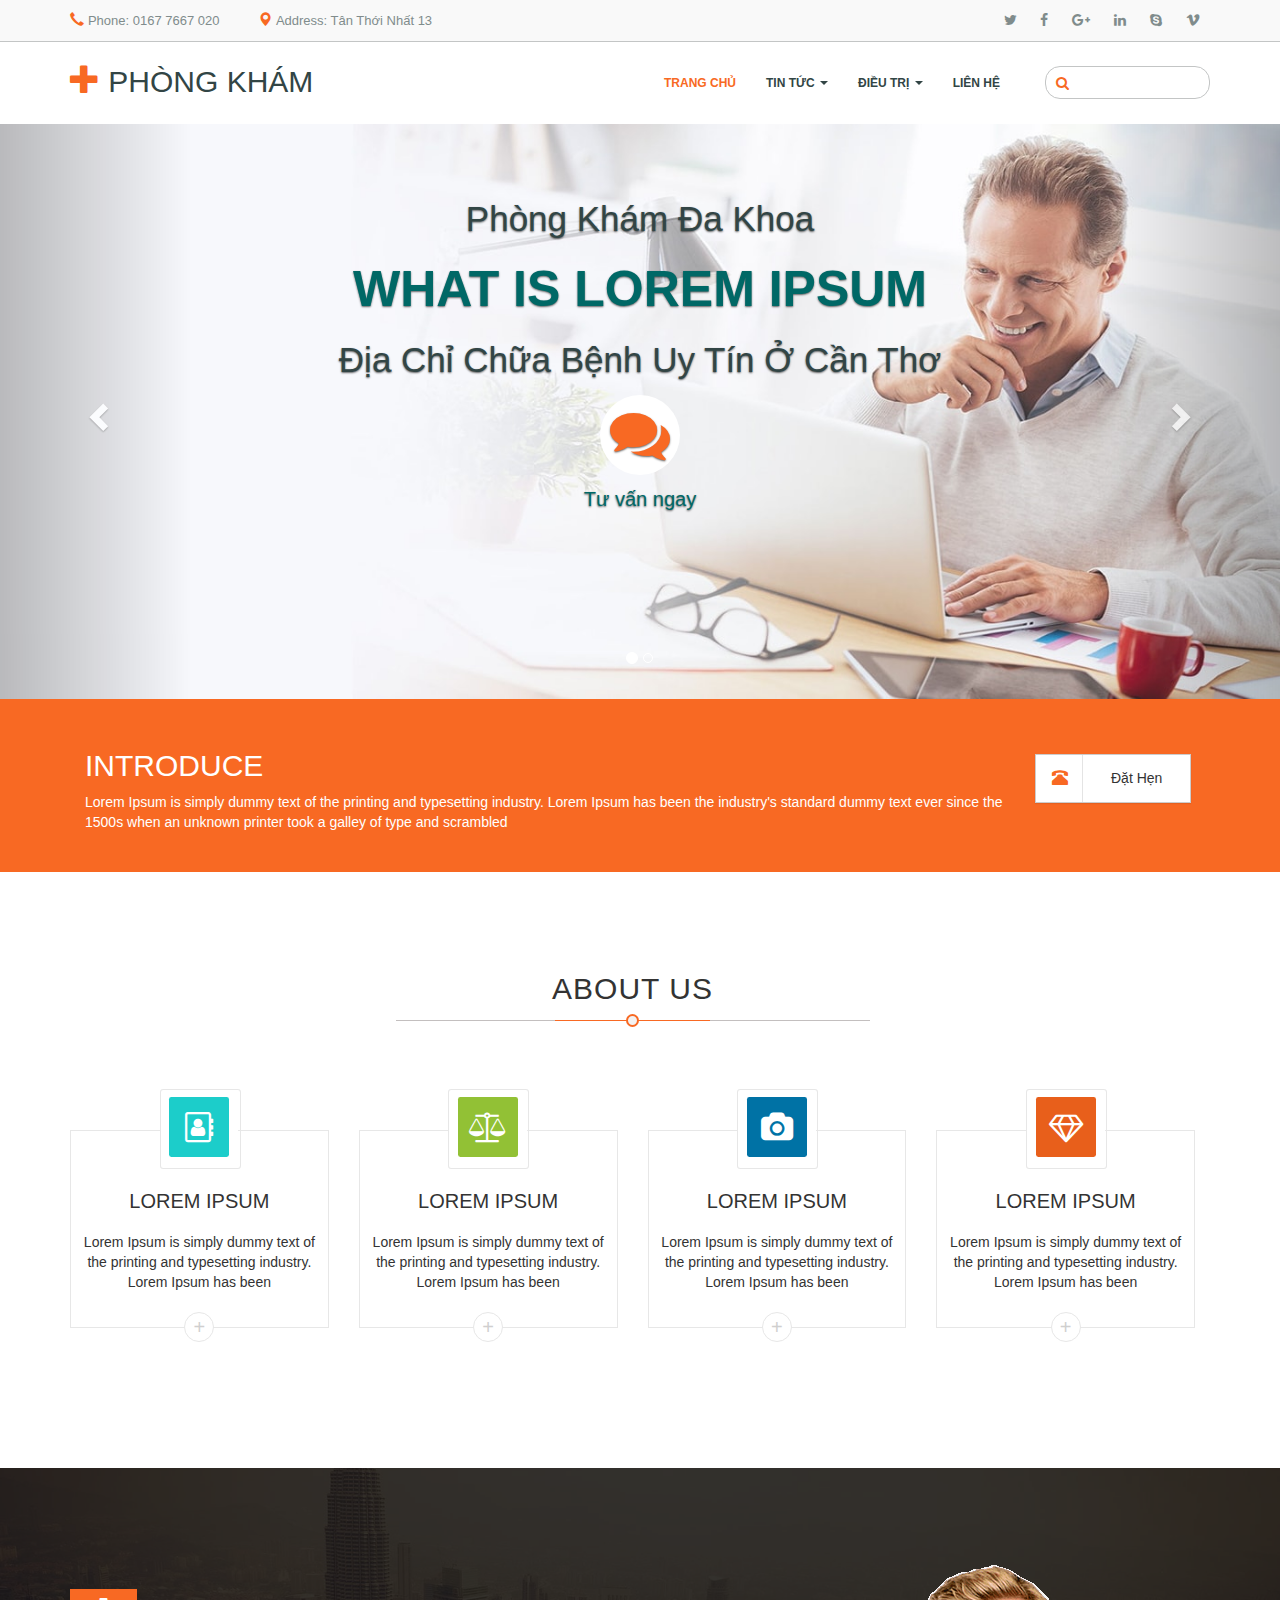
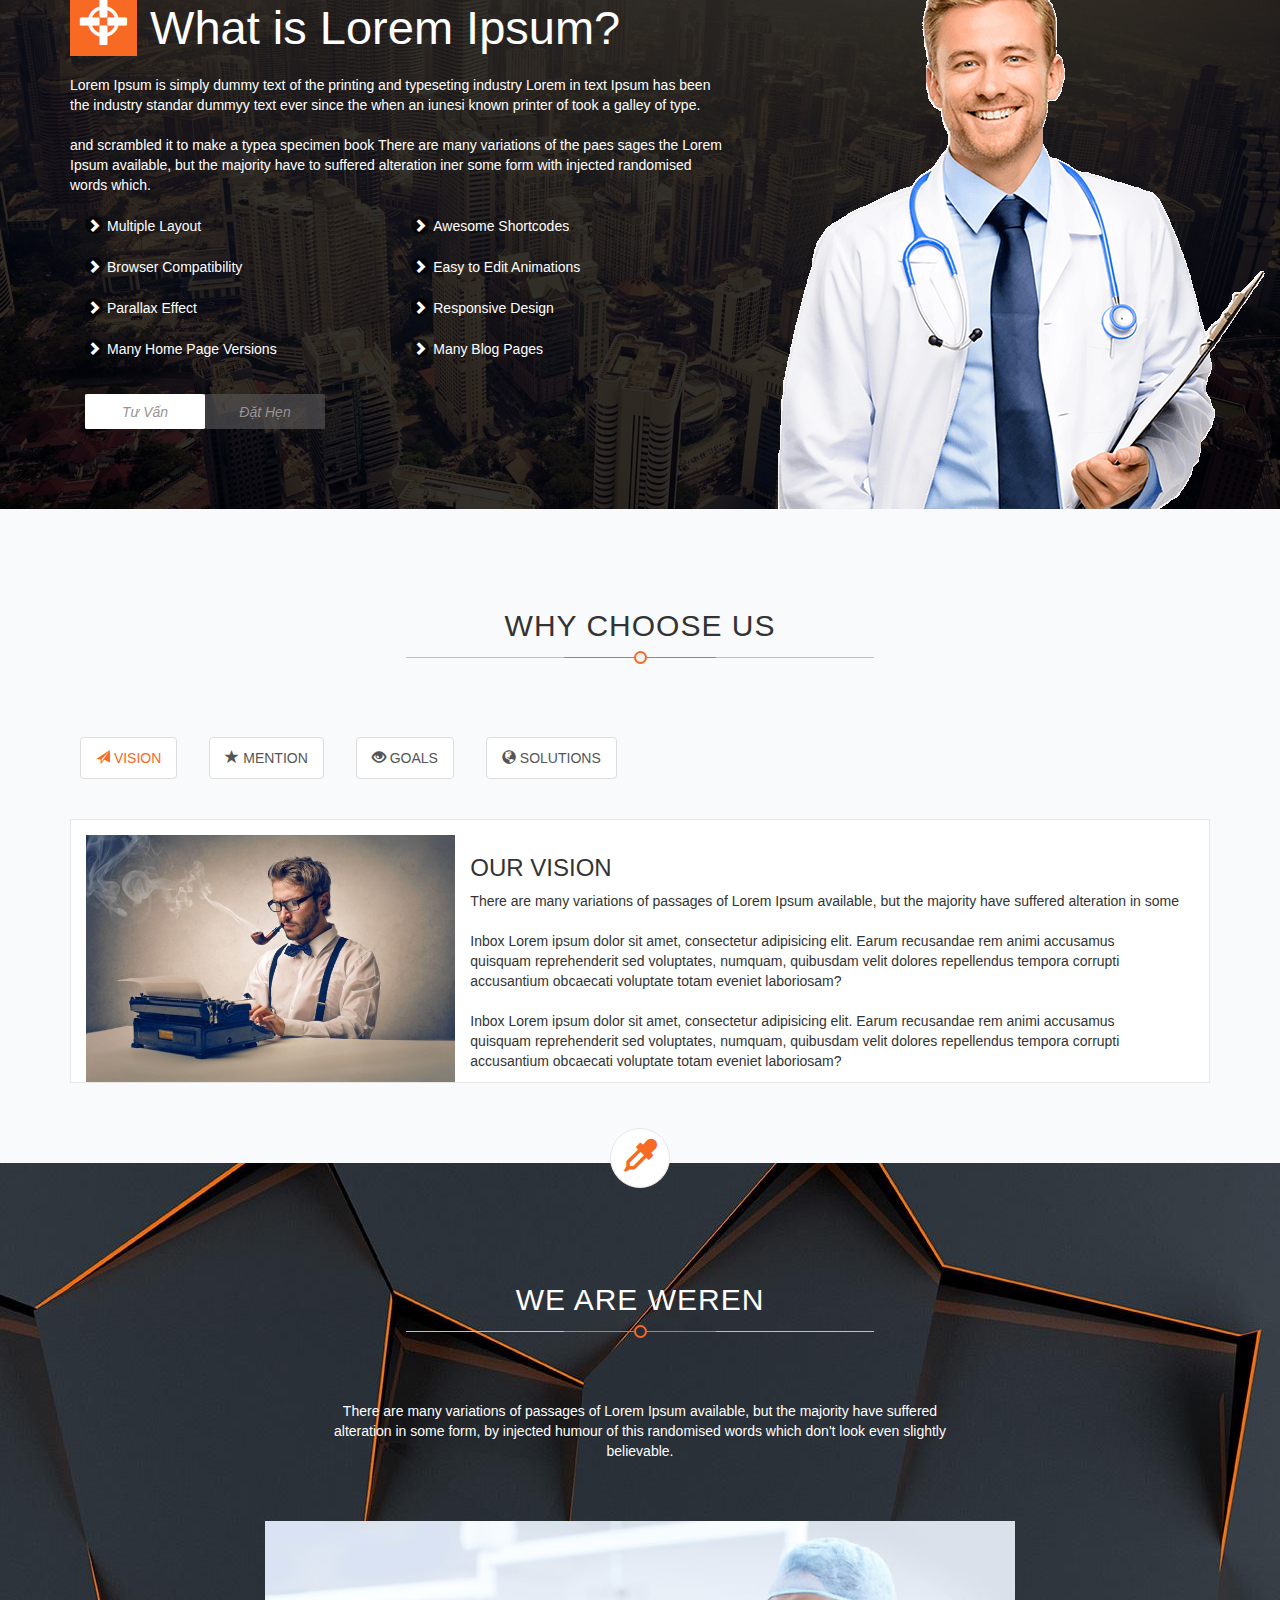
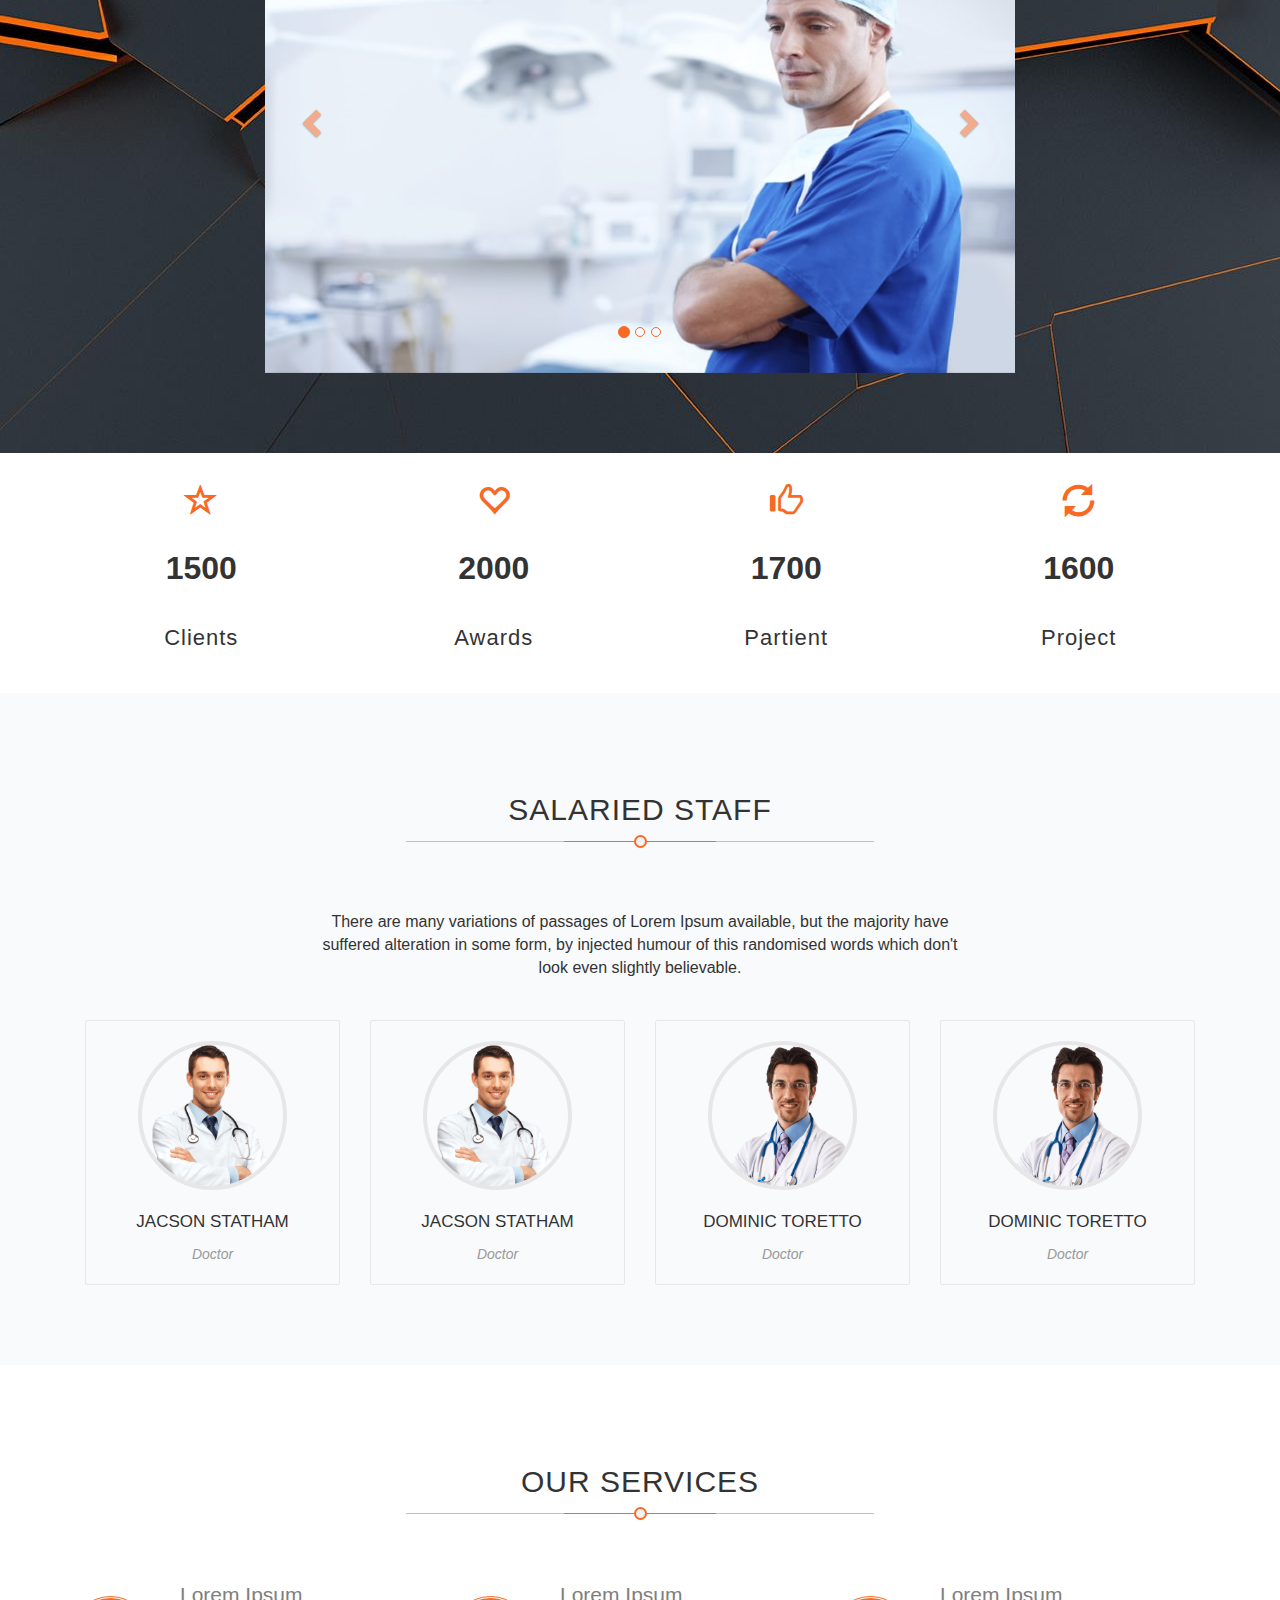
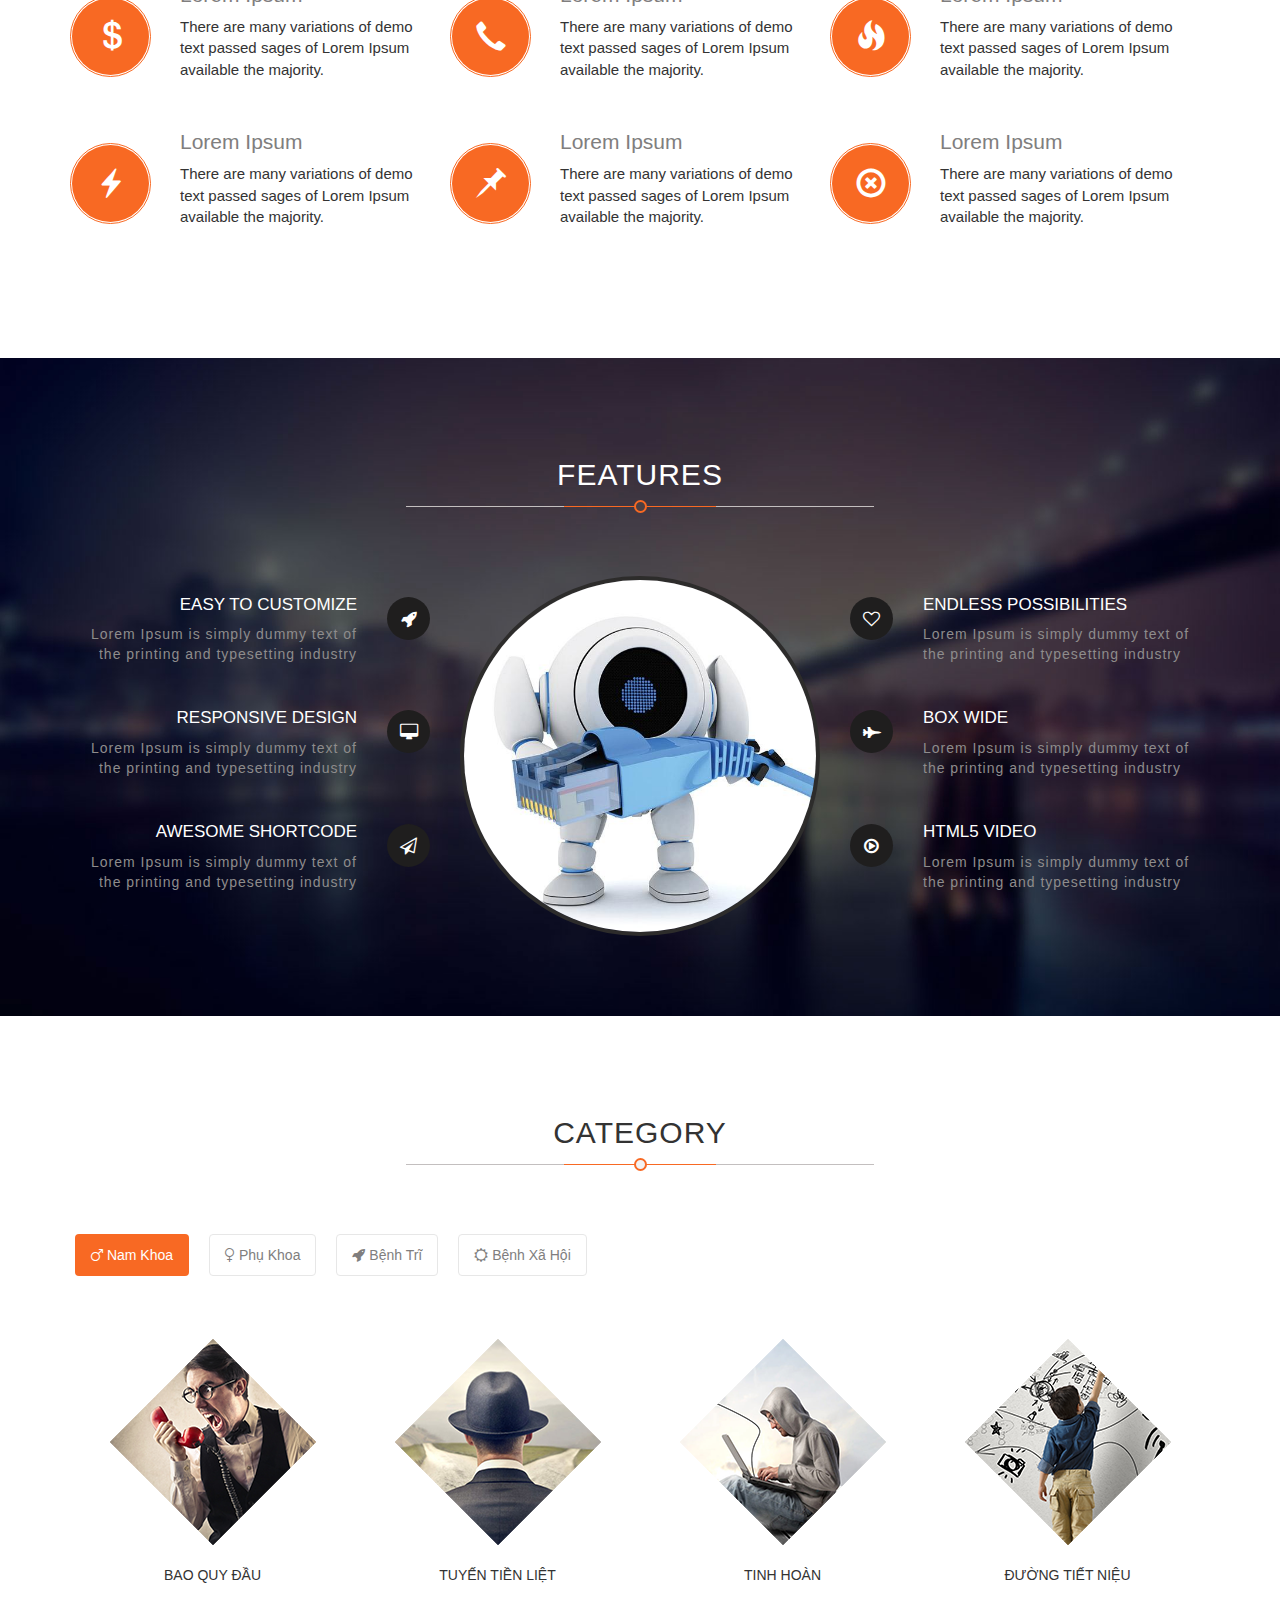
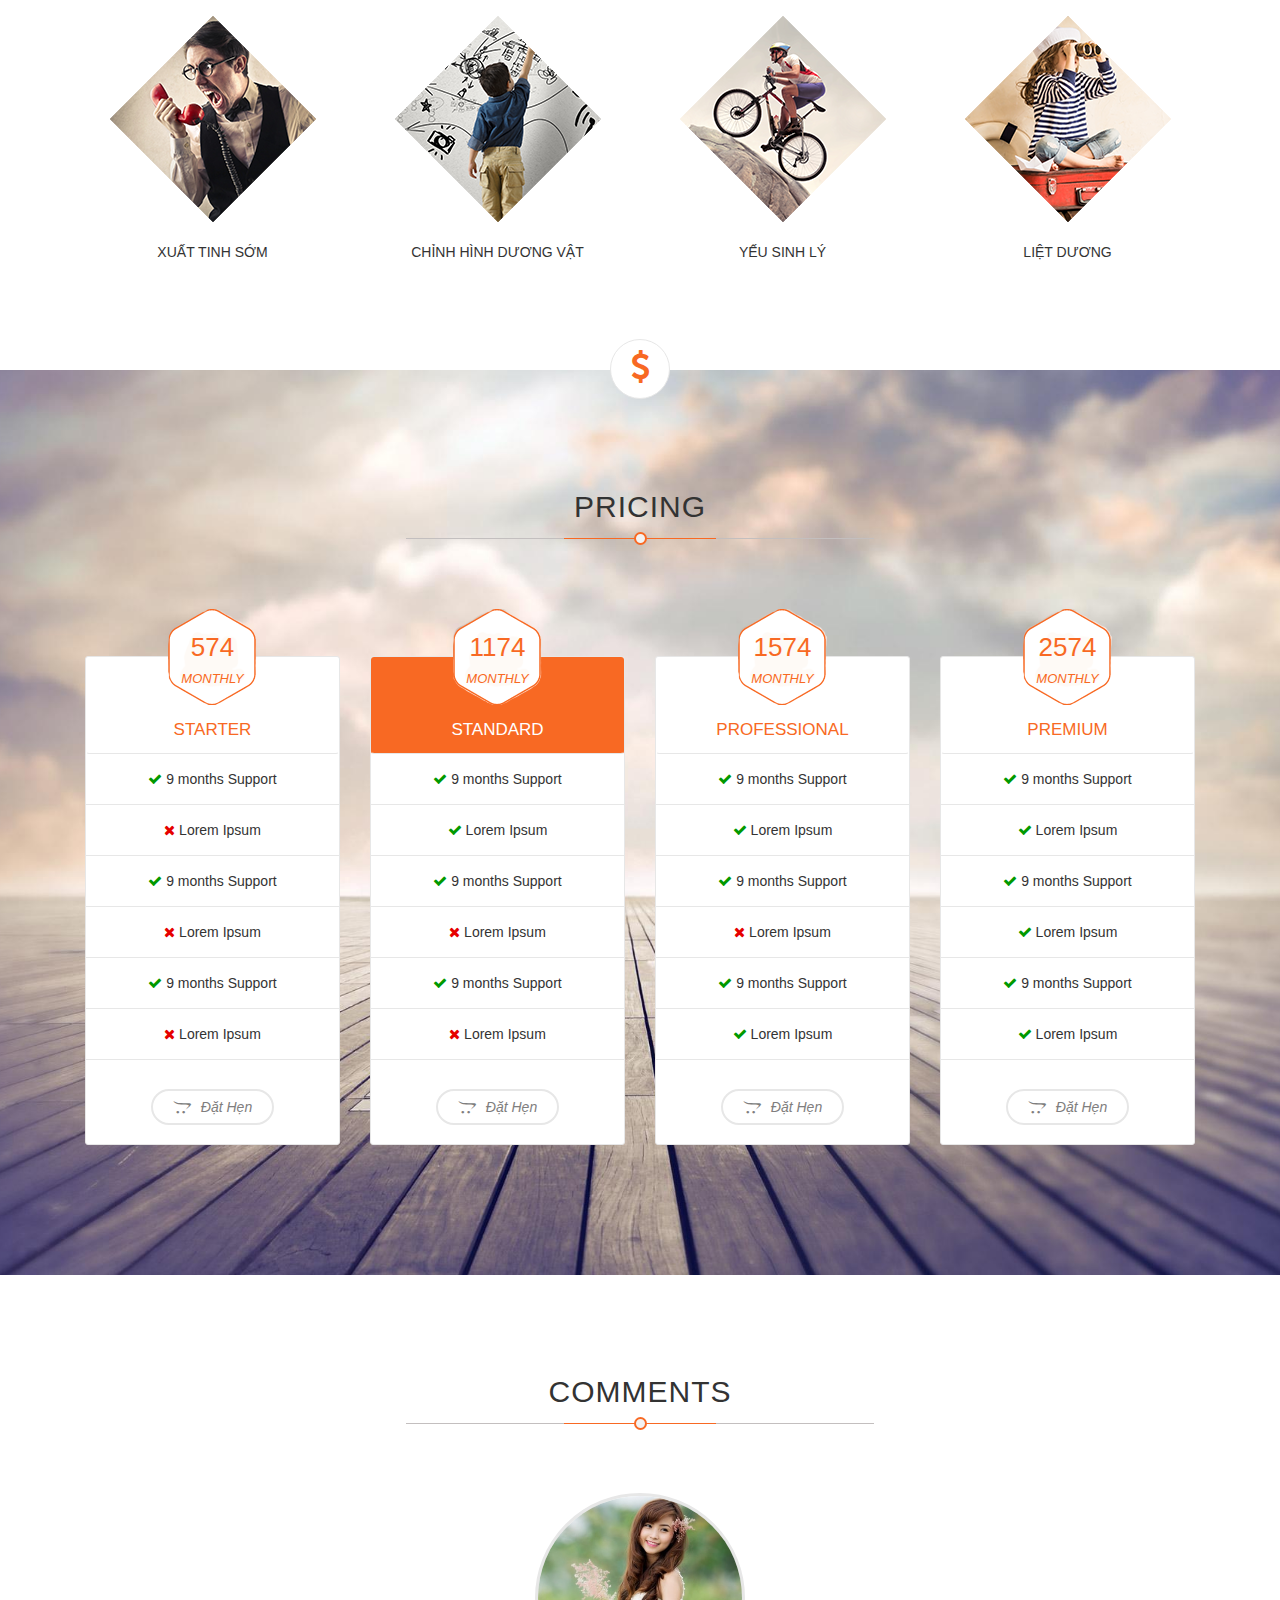
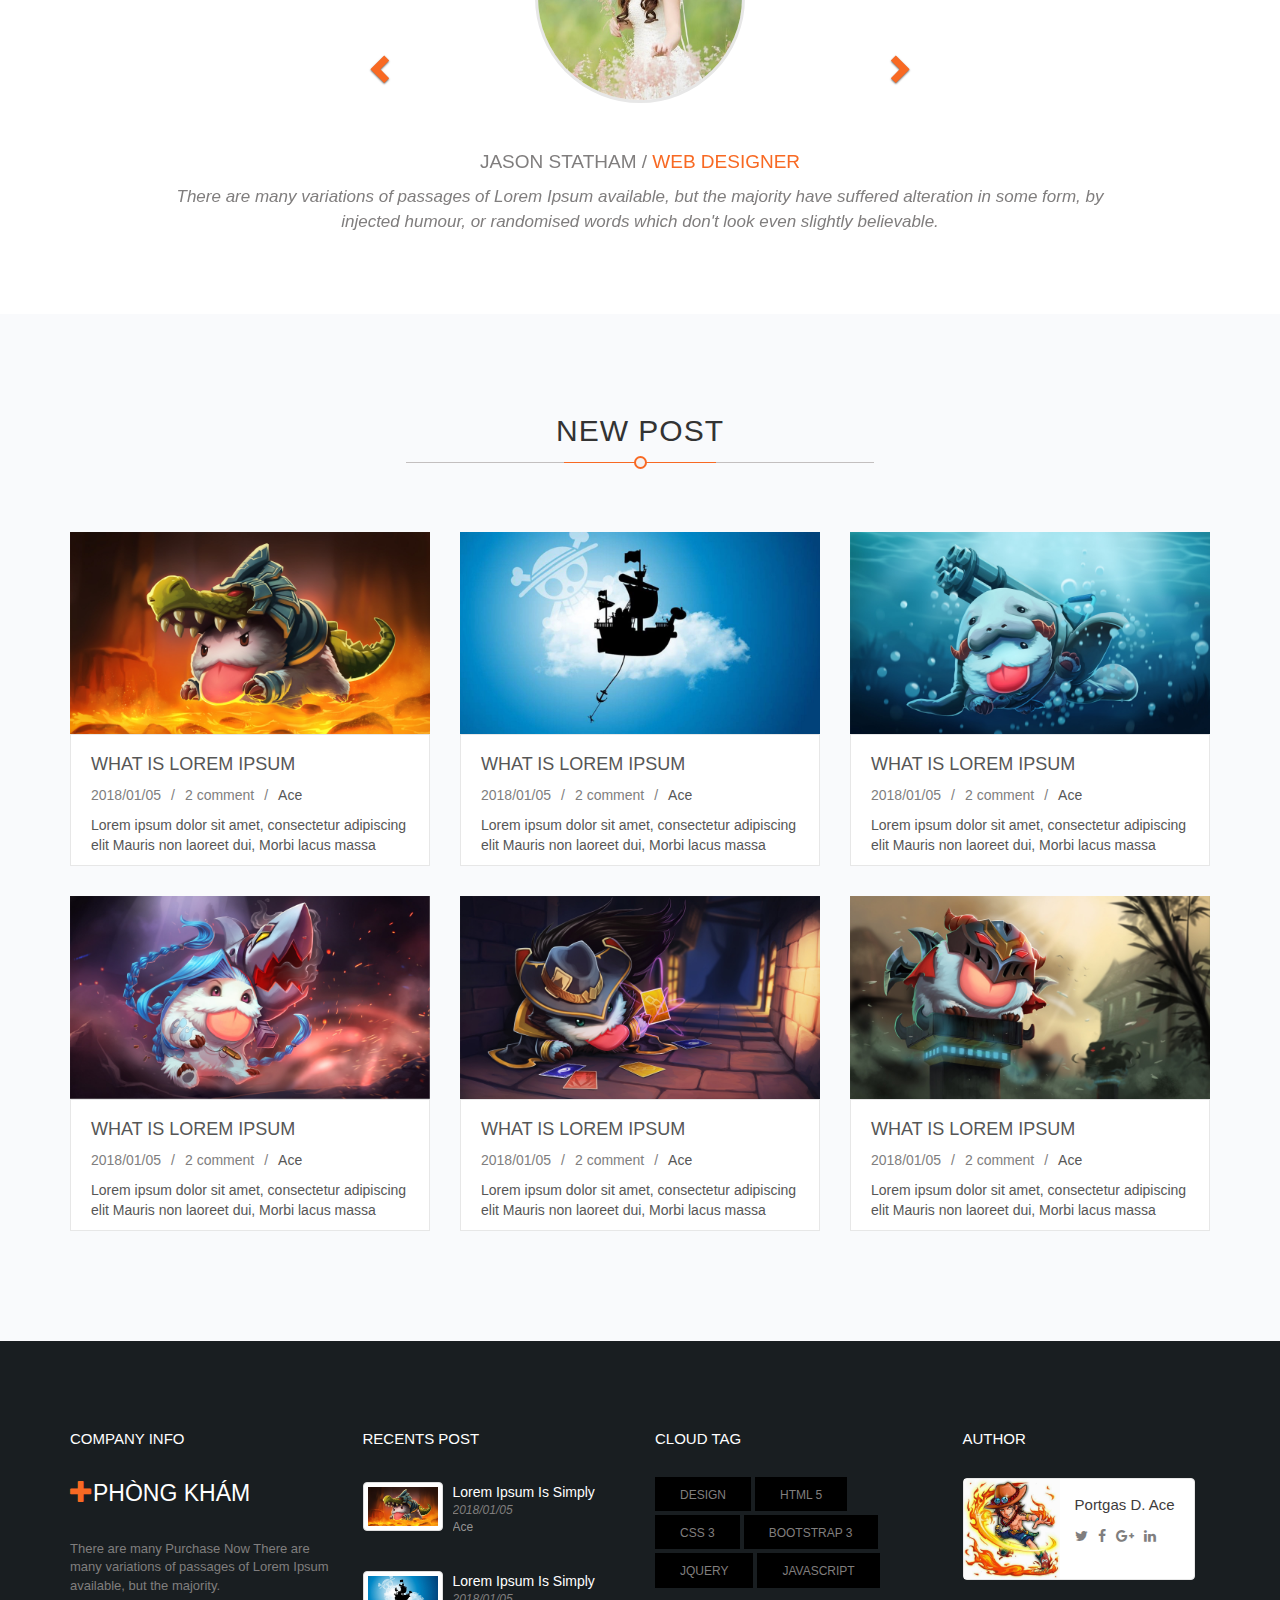
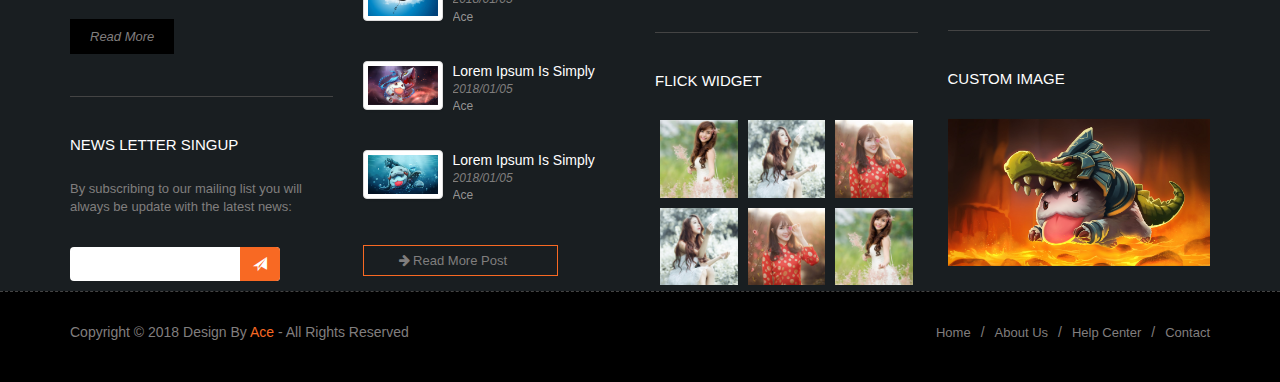
==== index.html @ 65442a1c "first" ====
<!DOCTYPE html>
<html lang="en">
<head>
	<meta charset="UTF-8">
	<title>Bootstrap</title>
	<!-- Latest compiled and minified CSS -->
     <link rel="stylesheet" href="css/bootstrap.min.css" >
     <link rel="stylesheet" href="css/bootstrap-theme.min.css" >
	<link rel="stylesheet" href="font-awesome-4.7.0/css/font-awesome.min.css" />
	<link rel="stylesheet" href="css/style.css" >
	<link rel="stylesheet" href="css/animate.css" >
	<!--<link rel="stylesheet" type="text/css" href="//fonts.googleapis.com/css?family=Open+Sans" />-->
	<meta name="viewport" content="width=device-width, initial-scale=1">
	<link href="img/favicon.ico" rel="shortcut icon" type="image/x-icon" />

</head>
<body>
	<script src="js/jquery-3.2.1.min.js"></script>
	<script src="js/bootstrap.min.js"></script>
	<script src="js/animate.js"></script>
	<!--import-->
<!--header-->
	<div id="toptop">
		<div class="container">
			<div class="row">
				<div class="col-xm-6 col-sm-12 col-md-12 ">
					<div class="info col-xm-12 col-sm-7 col-md-5">
						<div class="hv col-xm-6 col-sm-6 col-md-5">
							<span class="glyphicon glyphicon-earphone"></span>
							<span class="text-capitalize">Phone: 0167 7667 020</span>
						</div>
						<div class="hv col-xm-6 col-sm-6 col-md-7">
							<span class="glyphicon glyphicon-map-marker"></span>
							<span class="text-capitalize">Address: Tân Thới Nhất 13</span>
						</div>
					</div>
		      		<div class="social-top nopadding col-xm-12 col-sm-5 col-md-7 text-right">
						<a href=""><i class="fa fa-twitter" aria-hidden="true"></i></a>
						<a href=""><i class="fa fa-facebook" aria-hidden="true"></i></a>
						<a href=""><i class="fa fa-google-plus" aria-hidden="true"></i></a>
						<a href=""><i class="fa fa-linkedin" aria-hidden="true"></i></a>
						<a href=""><i class="fa fa-skype" aria-hidden="true"></i></a>
						<a href=""><i class="fa fa-vimeo" aria-hidden="true"></i></a>
		      		</div><!--End social-->
				</div>
			</div>
			
		</div><!--End container-->
	</div><!--End toptop-->
	
	<nav class="megamenu navbar navbar-primary center-block text-center">
		<div class="container">
			<div class="row">
				<div class="col-xs-12 col-sm-12 col-md-12 nopadding">
					<div class="navbar-header col-xs-7 col-sm-3 col-md-4">
						<a href="." class="navbar-brand"><span class="glyphicon glyphicon-plus"></span>  phòng khám</a>
					</div>
					<div class="category col-sm-6 col-md-6">
						<div class="navbar-collapse">
							<a href="#" id="pull"><img src="img/nav-icon.png" alt="nav"></a>
				                <script>
				                     $(document).ready(function(){
				                     		$(window).resize(function(){
									    var w = $(window).width();
									    if(w > 768) {
									        $('navbar-nav').css("display","inline-flex");
									    }
									});

				                           $('#pull').click(function(){
				                                if($('nav .navbar-collapse .navbar-nav li').hasClass('MClick')){
				                                      $('nav .navbar-collapse .navbar-nav li').removeClass('MClick'); 
				                                      $('nav .navbar-collapse .navbar-nav').css("display","none");
				                                      $('nav .navbar-header').css("display","block");
				                                      $('nav form').css("display","block");
				                                      $('#pull').css("top","-0.7em");
				                                    return false;
				                                }
					                           else{
					                            	$('#pull').css("top","0.3em");
					                                $('nav .navbar-collapse .navbar-nav li').addClass('MClick').css("padding-top","0");
					                                $('nav .navbar-collapse .navbar-nav li a').css("padding-top","0");
					                                $('nav .navbar-collapse .navbar-nav').css("display","inline-flex").css("margin","0").css("width","100%");
					                                $('nav .navbar-header').css("display","none");
					                                $('nav form').css("display","none");
					                                return false;
					                           }  
				                           });
				                     });
				                </script>
							<ul class="nav navbar-nav text-uppercase ">
								<li  class="active"><a href=".">trang chủ</a></li>
								 
							     <li class="dropdown megamenu-fw"> 
								    	<a href="" data-toggle="dropdown">Tin Tức <span class="caret"></span></a> 
								     <ul class="dropdown-menu" > 
							     			<li> 
								     			<div class="container">
									       	<div class="row"> 
	        										<div class="col-md-4"> 
	         											<h3 class="title"><span class="glyphicon glyphicon-star"></span> Bài viết nổi bật</h3> 
											          <div data-ride="carousel" class="carousel slide" id="myCarousel" data-interval="2000"> 
											          <div class="carousel-inner"> 
			          										 <div class="item active left"> 
				          										 <a href="#"><img class="img-responsive" src="img/nav1.jpg" alt="bai viet"></a> 
				         		  								 <h4>Phòng Khám Nam Khoa Cần Thơ</h4> 
													            <button type="button" class="btn"><span class="glyphicon glyphicon-heart"></span> Đọc Ngay</button> 
		           										</div> 

												           <div class="item next left"> 
												           	<a href="#"><img class="img-responsive" src="img/nav2.jpg" alt=""></a> 
													            <h4>Phòng Khám Nam Khoa Cần Thơ</h4> 
													            <button type="button" class="btn"><span class="glyphicon glyphicon-heart"></span> Đọc Ngay</button> 
												           </div> 

												           <div class="item"> 
												           	 <a href="#"><img class="img-responsive" src="img/nav3.jpg" alt=""></a> 
													            <h4>Phòng Khám Nam Khoa Cần Thơ</h4> 
													            <button type="button" class="btn"><span class="glyphicon glyphicon-heart"></span> Đọc Ngay</button> 
												           </div> 
										         		</div> 
										        		</div> 
										        	</div>
							        				<div class="col-md-4"> 
											         <h3 class="title"><span class="glyphicon glyphicon-bell"></span> Bài viết mới nhất</h3> 
											         <ul class="media-list"> 
								          					<li class="media">
								          						<a class="pull-right" href="#"><img class="img-thumbnail media-object" alt="" src="img/nav3.jpg" width="70"></a> 
									           				<div class="media-body"> 
									           					<p class="text-capitalize"><a href="#">Lorem Ipsum is simply dummy text of the printing and typesetting industry</a></p> 
									          					 </div> 
								          					</li> 
												          <li class="media">
												          		<a class="pull-right" href="#"><img class="img-thumbnail media-object" alt="" src="img/nav2.jpg" width="70"></a> 
													           <div class="media-body"> 
													            <p class="text-capitalize"><a href="#">Lorem Ipsum is simply dummy text of the printing and typesetting industry</a></p> 
													           </div> 
												          </li> 
												          <li class="media">
													          	<a class="pull-right" href="#"><img class="img-thumbnail media-object" alt="" src="img/nav1.jpg" width="70"></a> 
													           <div class="media-body"> 
													            <p class="text-capitalize"><a href="#">Lorem Ipsum is simply dummy text of the printing and typesetting industry</a></p> 
													           </div> 
												          </li> 
												          <li class="media">
													          	<a class="pull-right" href="#"><img class="img-thumbnail media-object" alt="" src="img/nav3.jpg" width="70"></a> 
													           <div class="media-body"> 
													            <p class="text-capitalize"><a href="#">Lorem Ipsum is simply dummy text of the printing and typesetting industry</a></p> 
													           </div> 
												          </li> 
							         					</ul> 
							      				</div> 
										          <div class="col-md-4"> 
											         <h3 class="title"><span class="glyphicon glyphicon-map-marker"></span> Bản đồ</h3> 
											         <!--<iframe scrolling="no" marginheight="0" marginwidth="0" src="http://my.ctrlq.org/maps/#roadmap|19|10.83254891048908|106.61893385592386" width="340" height="240" frameborder="0"></iframe>--> 
											     </div> 
					       					</div> 
											</div>
				      					</li> 
				     					</ul> 
							     </li>

								<li class="dropdown megamenu-fw" >
									<a href="#" data-toggle="dropdown">Điều Trị <span class="caret"></span></a>
									<ul class="dropdown-menu megamenu-content">
										<li>
											<div class="container">
												<div class="row">
													<div class="col-xs-12 col-sm-6 col-md-3">
														<ul>
															<li><h3><i class="fa fa-male" aria-hidden="true"></i><a href="#"> Nam khoa</a></h3></li>
															<li><a href="">bao quy đầu</a></li>
															<li><a href="">xuất tinh sớm</a></li>
															<li><a href="">tuyến tiền liệt</a></li>
															<li><a href="">đường tiết niệu</a></li>
															<li><a href="">tinh hoàn</a></li>
															<li><a href="">yếu sinh lý</a></li>
														</ul>
													</div>
													<div class="col-xs-12 col-sm-6 col-md-3">
														<ul>
															<li><h3><i class="fa fa-female" aria-hidden="true"></i><a href="#"> phụ khoa</a></h3></li>
															<li><a href="">buồng trứng</a></li>
															<li><a href="">phá thai</a></li>
															<li><a href="">rối loạn kinh nguyệt</a></li>
															<li><a href="">viêm âm đạo</a></li>
															<li><a href="">vá màng trinh</a></li>
															<li><a href="">cổ tử cung</a></li>
														</ul>
													</div>
													<div class="col-xs-12 col-sm-6 col-md-3">
														<ul>
															<li><h3><i class="fa fa-thermometer-empty" aria-hidden="true"></i><a href="#"> Bệnh trĩ</a></h3></li>
															<li><a href="">trĩ nội</a></li>
															<li><a href="">trĩ ngoại</a></li>
															<li><a href="">trĩ hỗn hợp</a></li>
															<li><a href="">apxe hậu môn</a></li>
															<li><a href="">rò hậu môn</a></li>
															<li><a href="">nứt hậu môn</a></li>
														</ul>
													</div>
													<div class="col-xs-12 col-sm-6 col-md-3">
														<ul>
															<li><h3><i class="fa fa-venus-double" aria-hidden="true"></i><a href="#"> bệnh xã hội</a></h3></li>
															<li><a href="">giang mai</a></li>
															<li><a href="">bệnh lậu</a></li>
															<li><a href="">sùi mào gà</a></li>
															<li><a href="">mụn rộp sinh dục</a></li>
														</ul>
													</div>
												</div>
											</div>
										</li>
									</ul>
		
								</li>
								<li><a href=".">liên hệ</a></li>
								
							</ul>
							<a class="go" id="goTop" title="Đến đầu trang" onclick="$('html,body').animate({scrollTop:0})"><i class="fa fa-arrow-up" aria-hidden="true"></i></a>
						</div>
					</div>
					<div class=" col-xs-5 col-sm-2 col-md-2">
						<form action="action" method="post" class="form-inline">
						<div class="form-group">
							<i class="fa fa-search" aria-hidden="true"></i>
							<input type="text" class="form-control">
						</div>
					</form>
					</div>
					
				</div>
			</div>
		</div>
	</nav><!--end megamenu-->
<script>
            $(document).ready(function(){
                // ////////////////
                var lastScroll=0;
                $(window).scroll(function(){
                    var nowScroll=$(this).scrollTop();
                    if(nowScroll<lastScroll && nowScroll != 0){
                        $('#goTop').addClass('goTop');
                        $('nav').addClass('fixed');
                    }else{
                        $('#goTop').removeClass('goTop');
                        $('nav').removeClass('fixed');
                    }
                    lastScroll=nowScroll;
                });
            });
</script>
	<div id="carousel-example-generic" class="carousel slide" data-ride="carousel">
	  <!-- Indicators -->
	  <ol class="carousel-indicators">
	    <li data-target="#carousel-example-generic" data-slide-to="0" class="active"></li>
	    <li data-target="#carousel-example-generic" data-slide-to="1"></li>
	  </ol>

	  <!-- Wrapper for slides -->
	<div class="carousel-inner ">
	     <div class="item active">
		     <img src="img/slide.jpg" alt="slide">
			<div class="carousel-caption content1">
			 	<p class="text-capitalize">phòng khám đa khoa</p>
			 	<p class="text-uppercase">What is Lorem Ipsum</p>
			 	<p class="text-capitalize">địa chỉ chữa bệnh uy tín ở <span>Cần thơ</span></p>
			 	<p><i class="fa fa-comments" aria-hidden="true"></i></p>
			 	<p>Tư vấn ngay</p>
			</div>
		</div>
		<div class="item">
		   	     <img src="img/slide2.jpg" alt="slide">
			     <div class="carousel-caption content2 clearfix">
			      	<div class="left">
						<p class="text-uppercase text-left">What is Lorem Ipsum</p>
						<p class="text-capitalize text-left">Lorem Ipsum is simply dummy text of the printing </p>
						<ul class="col-md-12">
							<li class="glyphicon glyphicon-ok col-md-12 text-left">  Uy Tín</li>
							<li class="glyphicon glyphicon-ok col-md-12 text-left">  Chất Lượng</li>
							<li class="glyphicon glyphicon-ok col-md-12 text-left">  What is Lorem Ipsum</li>
							<li class="glyphicon glyphicon-ok col-md-12 text-left">  What is Lorem Ipsum</li>
						</ul>
						<a href="#" class="pull-left">Đặt Hẹn Ngay</a>
			      	</div>
			      </div>
		    </div>	    
	  	</div>

	  <!-- Controls -->
	  <a class="left carousel-control" href="#carousel-example-generic" role="button" data-slide="prev">
	    <span class="glyphicon glyphicon-chevron-left"></span>
	  </a>
	  <a class="right carousel-control" href="#carousel-example-generic" role="button" data-slide="next">
	    <span class="glyphicon glyphicon-chevron-right"></span>
	  </a>
	</div><!--end slide-->
<script>
	$(document).ready(function(){
		$('ul.nav li.dropdown').hover(function() {
			$(this).find('.dropdown-menu').stop(true, true).delay(50).fadeIn(500);
				}, function() {
				  $(this).find('.dropdown-menu').stop(true, true).delay(50).fadeOut(500);
		});
	});
</script>
<!--End header-->
	<div class="gioithieu">
		<div class="container">
			<div class="row">
				<div class="col-md-12">
					<div class="col-sm-9 col-md-10">
					<h2 class="text-uppercase">introduce</h2>
					<p>Lorem Ipsum is simply dummy text of the printing and typesetting industry. Lorem Ipsum has been the industry's standard dummy text ever since the 1500s when an unknown printer took a galley of type and scrambled</p>
				</div>
				<div class="col-xs-12 col-sm-3 col-md-2">
					<button class="btn btn-default nopadding">
						<span>
							<i class="in-left glyphicon glyphicon-phone-alt"></i>
							<span>Đặt Hẹn</span>
							<i class="in-right glyphicon glyphicon-phone-alt"></i>
						</span>
					</button>
				</div>
				</div>
			</div>
		</div>
	</div>
<!--End gioithieu-->
	<div class="about">
		<div class="container module">
			<div class="row">
				<div class="title-info">
					<h2 class="text-center text-uppercase">about us</h2>
					<p class="title-same"><span></span></p>
				</div>
				<div class="content col-md-12">
					<div class="col-sm-6 col-md-3 item">
						<div class="box-content">
							<div class="box-icon">
								<a href="#"><i class="fa fa-address-book-o" aria-hidden="true"></i></a>
							</div>
							<div class="box-text">
								<h3 class="text-uppercase">Lorem Ipsum</h3>
								<p>Lorem Ipsum is simply dummy text of the printing and typesetting industry. Lorem Ipsum has been </p>
							</div>
							<div class="read-more"></div>
						</div>
						
					</div>				
					<div class="col-sm-6 col-md-3 item">
						<div class="box-content">
							<div class="box-icon">
								<a href="#"><i class="fa fa-balance-scale" aria-hidden="true"></i></a>
							</div>
							<div class="box-text">
								<h3 class="text-uppercase">Lorem Ipsum</h3>
								<p>Lorem Ipsum is simply dummy text of the printing and typesetting industry. Lorem Ipsum has been </p>
							</div>
							<div class="read-more"></div>
						</div>
					</div>			
					<div class="col-sm-6 col-md-3 item">
						<div class="box-content">
							<div class="box-icon">
								<a href="#"><i class="fa fa-camera" aria-hidden="true"></i></a>
							</div>
							<div class="box-text">
								<h3 class="text-uppercase">Lorem Ipsum</h3>
								<p>Lorem Ipsum is simply dummy text of the printing and typesetting industry. Lorem Ipsum has been </p>
							</div>
							<div class="read-more"></div>							
						</div>
					</div>				
					<div class="col-sm-6 col-md-3 item">
						<div class="box-content">
							<div class="box-icon">
								<a href="#"><i class="fa fa-diamond" aria-hidden="true"></i></a>
							</div>
							<div class="box-text">
								<h3 class="text-uppercase">Lorem Ipsum</h3>
								<p>Lorem Ipsum is simply dummy text of the printing and typesetting industry. Lorem Ipsum has been </p>
							</div>
							<div class="read-more"></div>
						</div>
					</div>
				</div><!--end content-->
				
			</div>
		</div>
	</div>
<!--end about-->
	<div class="uudiem">
		<div class="container">
			<div class="row">
				<div class="content-left col-md-7 col-sm-7">
					<h2><span class="glyphicon glyphicon-screenshot"></span> What is Lorem Ipsum?</h2>
					<p>Lorem Ipsum is simply dummy text of the printing and typeseting industry Lorem in text Ipsum has been the industry standar dummyy text ever since the when an iunesi known printer of took a galley of type.<br><br>and scrambled it to make a typea specimen book There are many variations of the paes sages the Lorem Ipsum available, but the majority have to suffered alteration iner some form with injected randomised words which.</p>
					<ul class="col-md-6">
						<li><span class="glyphicon glyphicon-chevron-right"></span>Multiple Layout</li>
						<li><span class="glyphicon glyphicon-chevron-right"></span>Browser Compatibility</li>
						<li><span class="glyphicon glyphicon-chevron-right"></span>Parallax Effect</li>
						<li><span class="glyphicon glyphicon-chevron-right"></span>Many Home Page Versions</li>
					</ul>
					<ul class="col-md-6">
						<li><span class="glyphicon glyphicon-chevron-right"></span>Awesome Shortcodes</li>
						<li><span class="glyphicon glyphicon-chevron-right"></span>Easy to Edit Animations</li>
						<li><span class="glyphicon glyphicon-chevron-right"></span>Responsive Design</li>
						<li><span class="glyphicon glyphicon-chevron-right"></span>Many Blog Pages</li>
					</ul>
					<div class="btn-uudiem col-md-12">
						<a href="#" class="col-xs-5 col-md-2"><span>Tư Vấn</span><span>Tư Vấn</span></a>
						<a href="#" class="col-xs-5 col-md-2 "><span>Đặt Hẹn</span><span>Đặt Hẹn</span></a>
					</div>
				</div>
				<div class="content-right col-md-5 col-sm-5">
					<img src="img/doctor.png" alt="doctor">
				</div>
			</div>
		</div>
	</div>

<!--end uudiem-->
	<div class="choose module">
		<div class="container">
			<div class="row">
				<div class="title-info">
					<h2 class="text-uppercase text-center">why choose us</h2>
					<p class="title-same"><span></span></p>
				</div>
				<div class="col-md-12">
					<ul class="nav nav-tabs">
						<li class="active"><a href="#tab1" data-toggle="tab"><span class="glyphicon glyphicon-send"></span> VISION</a></li>
						<li><a href="#tab2" data-toggle="tab"><span class="glyphicon glyphicon-star"></span> MENTION</a></li>
						<li><a href="#tab3" data-toggle="tab"><span class="glyphicon glyphicon-eye-open"></span> GOALS</a></li>
						<li><a href="#tab4" data-toggle="tab"><span class="glyphicon glyphicon-globe"></span> SOLUTIONS</a></li>
					</ul>
					<div class="tab-content col-sm-12 col-md-12">
						<div class="tab-pane active " id="tab1">
							<div class="col-sm-4 col-md-4 nopadding">
								<img src="img/choose1.jpg" alt="choose">
							</div>
							<div class="col-sm-8 col-md-8">
								<h3 class="text-uppercase">our vision</h3>
								<p>
									There are many variations of passages of Lorem Ipsum available, but the majority have suffered alteration in some<br><br>Inbox Lorem ipsum dolor sit amet, consectetur adipisicing elit. Earum recusandae rem animi accusamus quisquam reprehenderit sed voluptates, numquam, quibusdam velit dolores repellendus tempora corrupti accusantium obcaecati voluptate totam eveniet laboriosam?<br><br>Inbox Lorem ipsum dolor sit amet, consectetur adipisicing elit. Earum recusandae rem animi accusamus quisquam reprehenderit sed voluptates, numquam, quibusdam velit dolores repellendus tempora corrupti accusantium obcaecati voluptate totam eveniet laboriosam?
								</p>
							</div>
						</div>
						<div class="tab-pane" id="tab2">
							<h3>Why do we use it?</h3>
							<p>
								Lorem Ipsum is simply dummy text of the printing and typesetting industry.<br><br> Lorem Ipsum has been the industry's standard dummy text ever since the 1500s, when an unknown printer took a galley of type and scrambled it to make a type specimen book. <br><br>It has survived not only five centuries
							</p>
						</div><div class="tab-pane" id="tab3">
							<h3>Where does it come from?</h3>
							<p>
								Lorem Ipsum is simply dummy text of the printing and typesetting industry.<br><br> Lorem Ipsum has been the industry's standard dummy text ever since the 1500s, when an unknown printer took a galley of type and scrambled it to make a type specimen book. <br><br>It has survived not only five centuries
							</p>
						</div><div class="tab-pane" id="tab4">
							<h3>Where can I get some?</h3>
							<p>
								Lorem Ipsum is simply dummy text of the printing and typesetting industry.<br><br> Lorem Ipsum has been the industry's standard dummy text ever since the 1500s, when an unknown printer took a galley of type and scrambled it to make a type specimen book. <br><br>It has survived not only five centuries
							</p>
						</div>
					</div>
				</div>
			</div>
		</div>
	</div>
<!--end choose-->
	<div class="sumenh module">
		<i class="fa fa-eyedropper" aria-hidden="true"></i>
		<div class="container">
			<div class="row">
				<div class="title-info">
					<h2 class="text-uppercase text-center">we are weren</h2>
					<p class="title-same"><span></span></p>
				</div>
				<p class="text-center">
					There are many variations of passages of Lorem Ipsum available, but the majority have suffered alteration in some form, by injected humour of this randomised words which don't look even slightly believable.
				</p>
				<div id="carousel-1" class="carousel slide text-center col-md-8 col-md-offset-2" data-ride="carousel">
				  <!-- Indicators -->
				  	<ol class="carousel-indicators">
					    	<li data-target="#carousel-1" data-slide-to="0" class="active"></li>
						<li data-target="#carousel-1" data-slide-to="1"></li>
						<li data-target="#carousel-1" data-slide-to="2"></li>
			   		</ol>

				  <!-- Wrapper for slides -->
				 	<div class="carousel-inner ">
					    <div class="item active ">
						      <img src="img/sumenh1.jpg" alt="sumenh1">
						      <div class="carousel-caption">
						      </div>
					    </div>
					    <div class="item">
						      <img src="img/sumenh2.jpg" alt="sumenh2">
						      <div class="carousel-caption">
						      </div>
					    </div>
					    <div class="item ">
						      <img src="img/sumenh3.jpg" alt="sumenh3">
						      <div class="carousel-caption">
						      </div>
					    </div>
					</div>

				  <!-- Controls -->
				  <a class="left carousel-control" href="#carousel-1" role="button" data-slide="prev">
				   	 <span class="glyphicon glyphicon-chevron-left"></span>
				  </a>
				  <a class="right carousel-control" href="#carousel-1" role="button" data-slide="next">
				   	<span class="glyphicon glyphicon-chevron-right"></span>
				  </a>
				</div>
			</div>
		</div>
	</div>
<!--end sumenh-->
	<div class="solieu " id="solieu">
		<div class="container">
			<div class="row">
				<div class="solieu-content">
					<div class="item col-xs-6 col-md-3">
						<p class="glyphicon glyphicon-star-empty"></p><br>
						<span>1500</span>
						<p>Clients</p>
					</div>
					<div class="item col-xs-6 col-md-3">
						<p class="glyphicon glyphicon-heart-empty"></p><br>
						<span>2000</span>
						<p>Awards</p>
					</div>
					<div class="item col-xs-6 col-md-3">
						<p class="glyphicon glyphicon-thumbs-up"></p><br>
						<span>1700</span>
						<p>Partient</p>
					</div>
					<div class="item col-xs-6 col-md-3">
						<p class="glyphicon glyphicon-refresh"></p><br>
						<span>1600</span>
						<p>Project</p>
					</div>
				</div>
				
			</div>
		</div>
	</div>
<script>
	function autoASC(a, $this){
		var text = 0;
		setInterval(function(){
			if(text <= a){
		    	$this.text(text);
		        text=text+5;
		    }
		},(50/a));
	}
	$(function(){
		var call = false;
		$(window).scroll(function() {
			var hT = $('#solieu').offset().top;
			var hH = $('#solieu').outerHeight();
			var hB = hT + hH;
			var wS = $(window).scrollTop();
			var wH = $(window).height();
			var wB = wS + wH;
			if (wS > (hT-500) && wS < hB){
				if (call == false) {
					$('.solieu').find('span:not(.intro)').each(function(){
						autoASC(parseInt($(this).text()), $(this));
					});
					call = true;
					// wS > (hT+hH-wH)
				}
			}else{
				call = false;
			}
		});
	});
</script>
<!--end solieu-->
	<div class="team module">
		<div class="container">
			<div class="row">
				<div class="title-info">
					<h2 class="text-uppercase text-center">salaried staff</h2>
					<p class="title-same"><span></span></p>
				</div>
				<p class="text-center">
					There are many variations of passages of Lorem Ipsum available, but the majority have suffered alteration in some form, by injected humour of this randomised words which don't look even slightly believable.
				</p>
				<div class="team-content col-md-12">
					<div class="item col-sm-4 col-md-3">
						<div class="front">
							<img src="img/team1.png" alt="team">
							<p class="name">Jacson Statham</p>
							<p class="job">Doctor</p>
							<div class="back">
								<p class="name">Jacson Statham</p>
								<p class="job">Doctor</p>
								<p class="des">Lorem Ipsum available, but the majority have suffered alteration in some form</p>
								<div class="social">
									<a href="#"><i class="fa fa-facebook" aria-hidden="true"></i></a>
									<a href="#"><i class="fa fa-youtube" aria-hidden="true"></i></a>
									<a href="#"><i class="fa fa-google-plus" aria-hidden="true"></i></a>
									<a href="#"><i class="fa fa-linkedin" aria-hidden="true"></i></a>
								</div>
								<a href="#"><span class="glyphicon glyphicon-arrow-right"></span>  View Full Profile</a>
							</div>
						</div>
					</div>
					<div class="item col-sm-4 col-md-3">
						<div class="front">
							<img src="img/team1.png" alt="team">
							<p class="name">Jacson Statham</p>
							<p class="job">Doctor</p>
							<div class="back">
								<p class="name">Jacson Statham</p>
								<p class="job">Doctor</p>
								<p class="des">Lorem Ipsum available, but the majority have suffered alteration in some form</p>
								<div class="social">
									<a href="#"><i class="fa fa-facebook" aria-hidden="true"></i></a>
									<a href="#"><i class="fa fa-youtube" aria-hidden="true"></i></a>
									<a href="#"><i class="fa fa-google-plus" aria-hidden="true"></i></a>
									<a href="#"><i class="fa fa-linkedin" aria-hidden="true"></i></a>
								</div>
								<a href="#"><span class="glyphicon glyphicon-arrow-right"></span>  View Full Profile</a>
							</div>
						</div>
					</div>
					<div class="item col-sm-4 col-md-3">
						<div class="front">
							<img src="img/team2.png" alt="team">
							<p class="name">Dominic Toretto</p>
							<p class="job">Doctor</p>
							<div class="back">
								<p class="name">Dominic Toretto</p>
								<p class="job">Doctor</p>
								<p class="des">Lorem Ipsum available, but the majority have suffered alteration in some form</p>
								<div class="social">
									<a href="#"><i class="fa fa-facebook" aria-hidden="true"></i></a>
									<a href="#"><i class="fa fa-youtube" aria-hidden="true"></i></a>
									<a href="#"><i class="fa fa-google-plus" aria-hidden="true"></i></a>
									<a href="#"><i class="fa fa-linkedin" aria-hidden="true"></i></a>
								</div>
								<a href="#"><span class="glyphicon glyphicon-arrow-right"></span>  View Full Profile</a>
							</div>
						</div>
					</div>
					<div class="item col-sm-4 col-md-3">
						<div class="front">
							<img src="img/team2.png" alt="team">
							<p class="name">Dominic Toretto</p>
							<p class="job">Doctor</p>
							<div class="back">
								<p class="name">Dominic Toretto</p>
								<p class="job">Doctor</p>
								<p class="des">Lorem Ipsum available, but the majority have suffered alteration in some form</p>
								<div class="social">
									<a href="#"><i class="fa fa-facebook" aria-hidden="true"></i></a>
									<a href="#"><i class="fa fa-youtube" aria-hidden="true"></i></a>
									<a href="#"><i class="fa fa-google-plus" aria-hidden="true"></i></a>
									<a href="#"><i class="fa fa-linkedin" aria-hidden="true"></i></a>
								</div>
								<a href="#"><span class="glyphicon glyphicon-arrow-right"></span>  View Full Profile</a>
							</div>
						</div>
					</div>
				</div>
			</div>
		</div>
	</div>
<!--end solieu-->
	<div class="services module">
		<div class="container">
			<div class="row">
				<div class="title-info">
					<h2 class="text-uppercase text-center">our services</h2>
					<p class="title-same"><span></span></p>
				</div>
				<div class="services-content col-md-12">
					<div class="col-sm-6 col-md-4 item">
						<div class="col-md-3 item-left">
							<div class="box">
								<span class="glyphicon glyphicon-usd"></span>
							</div>
						</div>
						<div class="col-md-9 item-right">
							<h3>Lorem Ipsum</h3>
							<p>There are many variations of demo text passed sages of Lorem Ipsum available the majority.</p>
						</div>
					</div>					
					<div class="col-sm-6 col-md-4 item">
						<div class="col-md-3 item-left">
							<div class="box">
								<span class="glyphicon glyphicon-earphone"></span>
							</div>
						</div>
						<div class="col-md-9 item-right">
							<h3>Lorem Ipsum</h3>
							<p>There are many variations of demo text passed sages of Lorem Ipsum available the majority.</p>
						</div>
					</div>					
					<div class="col-sm-6 col-md-4 item">
						<div class="col-md-3 item-left">
							<div class="box">
								<span class="glyphicon glyphicon-fire"></span>
							</div>
						</div>
						<div class="col-md-9 item-right">
							<h3>Lorem Ipsum</h3>
							<p>There are many variations of demo text passed sages of Lorem Ipsum available the majority.</p>
						</div>
					</div>
					<div class="col-sm-6 col-md-4 item">
						<div class="col-md-3 item-left">
							<div class="box">
								<span class="glyphicon glyphicon-flash"></span>
							</div>
						</div>
						<div class="col-md-9 item-right">
							<h3>Lorem Ipsum</h3>
							<p>There are many variations of demo text passed sages of Lorem Ipsum available the majority.</p>
						</div>
					</div>
					<div class="col-sm-6 col-md-4 item">
						<div class="col-md-3 item-left">
							<div class="box">
								<span class="glyphicon glyphicon-pushpin"></span>
							</div>
						</div>
						<div class="col-md-9 item-right">
							<h3>Lorem Ipsum</h3>
							<p>There are many variations of demo text passed sages of Lorem Ipsum available the majority.</p>
						</div>
					</div>
					<div class="col-sm-6 col-md-4 item">
						<div class="col-md-3 item-left">
							<div class="box">
								<span class="glyphicon glyphicon-remove-circle"></span>
							</div>
						</div>
						<div class="col-md-9 item-right">
							<h3>Lorem Ipsum</h3>
							<p>There are many variations of demo text passed sages of Lorem Ipsum available the majority.</p>
						</div>
					</div>
				</div>
			</div>
		</div>
	</div>
<!--end services-->
	<div class="phuongphap module">
		<div class="container">
			<div class="row">
				<div class="title-info">
					<h2 class="text-uppercase text-center">features</h2>
					<p class="title-same"><span></span></p>
				</div>
				<div class="pp-content">
					<div class="col-md-4 item">
						<ul class="media-list"> 
							<li class="media">
							     <a class="pull-right" href="#"><i class="fa fa-rocket" aria-hidden="true"></i></a>
								<div class="media-body text-right"> 
									<h3>EASY TO CUSTOMIZE</h3>
								      <p>Lorem Ipsum is simply dummy text of the printing and typesetting industry</p> 
								 </div> 
							</li>
							<li class="media">
							     <a class="pull-right" href="#"><i class="fa fa-desktop" aria-hidden="true"></i></a>
								<div class="media-body text-right"> 
									<h3>RESPONSIVE DESIGN</h3>
								      <p>Lorem Ipsum is simply dummy text of the printing and typesetting industry</p> 
								 </div> 
							</li>
							<li class="media">
							     <a class="pull-right" href="#"><i class="fa fa-paper-plane-o" aria-hidden="true"></i></a>
								<div class="media-body text-right"> 
									<h3>AWESOME SHORTCODE</h3>
								      <p>Lorem Ipsum is simply dummy text of the printing and typesetting industry</p> 
								 </div> 
							</li>
						</ul>
					</div>
					<div class="col-md-4 item-mid text-center">
						<img src="img/phuongphap.jpg" alt="phuong phap">
						<i class="fa fa-expand" aria-hidden="true"></i>
					</div>
					<div class="col-md-4 item">
						<ul class="media-list"> 
							<li class="media">
							     <a class="pull-left" href="#"><i class="fa fa-heart-o" aria-hidden="true"></i></a>
								<div class="media-body text-left"> 
									<h3>ENDLESS POSSIBILITIES</h3>
								      <p>Lorem Ipsum is simply dummy text of the printing and typesetting industry</p> 
								 </div> 
							</li>
							<li class="media">
							     <a class="pull-left" href="#"><i class="fa fa-fighter-jet" aria-hidden="true"></i></a>
								<div class="media-body text-left"> 
									<h3>BOX WIDE</h3>
								      <p>Lorem Ipsum is simply dummy text of the printing and typesetting industry</p> 
								 </div> 
							</li>
							<li class="media">
							     <a class="pull-left" href="#"><i class="fa fa-play-circle-o" aria-hidden="true"></i></a>
								<div class="media-body text-left"> 
									<h3>HTML5 VIDEO</h3>
								      <p>Lorem Ipsum is simply dummy text of the printing and typesetting industry</p> 
								 </div> 
							</li>
						</ul>
					</div>
				</div>
			</div>
		</div>
	</div>
<!--end phuongphap-->
	<div class="danhmuc module">
		<div class="container">
			<div class="row">
				<div class="title-info">
					<h2 class="text-uppercase text-center">Category</h2>
					<p class="title-same"><span></span></p>
				</div>
				<div class="danhmuc-content">
					<ul class="nav nav-tabs">
						<li class="active"><a href="#namkhoa" data-toggle="tab"><i class="fa fa-mars" aria-hidden="true"></i> Nam Khoa</a></li>
						<li><a href="#phukhoa" data-toggle="tab"><i class="fa fa-venus" aria-hidden="true"></i> Phụ Khoa</a></li>
						<li><a href="#benhtri" data-toggle="tab"><i class="fa fa-rocket" aria-hidden="true"></i> Bệnh Trĩ</a></li>
						<li><a href="#benhxahoi" data-toggle="tab"><i class="fa fa-sun-o" aria-hidden="true"></i> Bệnh Xã Hội</a></li>
					</ul>
					<div class="tab-content col-md-12">
						<div class="tab-pane active" id="namkhoa">
							<div class="item col-xs-6 col-sm-4 col-md-3 text-center">
								<img src="img/danhmuc1.png" alt="" class="image">
								<h3 class="text-uppercase">bao quy đầu</h3>
							</div>
							<div class="item col-xs-6 col-sm-4 col-md-3 text-center">
								<img src="img/danhmuc2.png" alt="" class="image">
								<h3 class="text-uppercase">tuyến tiền liệt</h3>
							</div>
							<div class="item col-xs-6 col-sm-4 col-md-3 text-center">
								<img src="img/danhmuc3.png" alt="" class="image">
								<h3 class="text-uppercase">tinh hoàn</h3>
							</div>
							<div class="item col-xs-6 col-sm-4 col-md-3 text-center">
								<img src="img/danhmuc4.png" alt="" class="image">
								<h3 class="text-uppercase">đường tiết niệu</h3>
							</div>
							<div class="item col-xs-6 col-sm-4 col-md-3 text-center">
								<img src="img/danhmuc1.png" alt="" class="image">
								<h3 class="text-uppercase">xuất tinh sớm</h3>
							</div>
							<div class="item col-xs-6 col-sm-4 col-md-3 text-center">
								<img src="img/danhmuc4.png" alt="" class="image">
								<h3 class="text-uppercase">chỉnh hình dương vật</h3>
							</div>
							<div class="item col-xs-6 col-sm-4 col-md-3 text-center">
								<img src="img/danhmuc5.png" alt="" class="image">
								<h3 class="text-uppercase">yếu sinh lý</h3>
							</div>
							<div class="item col-xs-6 col-sm-4 col-md-3 text-center">
								<img src="img/danhmuc6.png" alt="" class="image">
								<h3 class="text-uppercase">liệt dương</h3>
							</div>
						</div>
						<div class="tab-pane" id="phukhoa">
							<div class="item col-xs-6 col-sm-4 col-md-3 text-center">
								<img src="img/danhmuc1.png" alt="" class="image">
								<h3 class="text-uppercase">viêm phụ khoa</h3>
							</div>
							<div class="item col-xs-6 col-sm-4 col-md-3 text-center">
								<img src="img/danhmuc2.png" alt="" class="image">
								<h3 class="text-uppercase">phá thai</h3>
							</div>
							<div class="item col-xs-6 col-sm-4 col-md-3 text-center">
								<img src="img/danhmuc3.png" alt="" class="image">
								<h3 class="text-uppercase">buồng trứng</h3>
							</div>
							<div class="item col-xs-6 col-sm-4 col-md-3 text-center">
								<img src="img/danhmuc4.png" alt="" class="image">
								<h3 class="text-uppercase">rối loạn kinh nguyệt</h3>
							</div>
						</div>
						<div class="tab-pane" id="benhtri">
							<div class="item col-xs-6 col-sm-4 col-md-3 text-center">
								<img src="img/danhmuc1.png" alt="" class="image">
								<h3 class="text-uppercase">trĩ nội</h3>
							</div>
							<div class="item col-xs-6 col-sm-4 col-md-3 text-center">
								<img src="img/danhmuc2.png" alt="" class="image">
								<h3 class="text-uppercase">trĩ ngoại</h3>
							</div>
							<div class="item col-xs-6 col-sm-4 col-md-3 text-center">
								<img src="img/danhmuc3.png" alt="" class="image">
								<h3 class="text-uppercase">trĩ hỗn hợp</h3>
							</div>
							<div class="item col-xs-6 col-sm-4 col-md-3 text-center">
								<img src="img/danhmuc4.png" alt="" class="image">
								<h3 class="text-uppercase">apxe hậu môn</h3>
							</div>
						</div>
						<div class="tab-pane" id="benhxahoi">
							<div class="item col-xs-6 col-sm-4 col-md-3 text-center">
								<img src="img/danhmuc1.png" alt="" class="image">
								<h3 class="text-uppercase">bệnh giang mai</h3>
							</div>
							<div class="item col-xs-6 col-sm-4 col-md-3 text-center">
								<img src="img/danhmuc2.png" alt="" class="image">
								<h3 class="text-uppercase">bệnh lậu</h3>
							</div>
							<div class="item col-xs-6 col-sm-4 col-md-3 text-center">
								<img src="img/danhmuc3.png" alt="" class="image">
								<h3 class="text-uppercase">sùi mào gà</h3>
							</div>
							<div class="item col-xs-6 col-sm-4 col-md-3 text-center">
								<img src="img/danhmuc4.png" alt="" class="image">
								<h3 class="text-uppercase">mụn rộp sinh dục</h3>
							</div>
						</div>
					</div>
				</div>
			</div>
		</div>
	</div>
<script>
	$(function() {
		$('.danhmuc .nav-tabs>li>a').click(function(){
			$('.danhmuc .tab-content .item').addClass('zoom');
		});
	});
</script>

<!--end danhmuc-->
	<div class="chiphi module">
		<i class="fa fa-usd" aria-hidden="true"></i>
		<div class="container">
			<div class="row">
				<div class="title-info">
					<h2 class="text-uppercase text-center">pricing</h2>
					<p class="title-same"><span></span></p>
				</div>
				<div class="chiphi-content col-md-12">
					<div class="col-sm-6 col-md-3 item text-center">
						<div class="box-icon">
							<div class="box-text">
								<p>574</p>
								<i class="text-uppercase">monthly</i>
							</div>
						</div>
						<div class="box-content">
							<div class="box-head text-uppercase">
								<p>starter</p>
							</div>
							<ul>
								<li><i class="fa fa-check green" aria-hidden="true"></i><span>   9 months Support</span></li>
								<li><i class="fa fa-times red" aria-hidden="true"></i><span>    Lorem Ipsum</span></li>
								<li><i class="fa fa-check green" aria-hidden="true"></i><span>   9 months Support</span></li>
								<li><i class="fa fa-times red" aria-hidden="true"></i><span>    Lorem Ipsum</span></li>
								<li><i class="fa fa-check green" aria-hidden="true"></i><span>   9 months Support</span></li>
								<li><i class="fa fa-times red" aria-hidden="true"></i><span>    Lorem Ipsum</span></li>
							</ul>
							<a href=""><i class="fa fa-opencart" aria-hidden="true"></i><span>Đặt Hẹn</span></a>
						</div>
					</div>
					<div class="col-sm-6 col-md-3 item text-center active">
						<div class="box-icon">
							<div class="box-text">
								<p>1174</p>
								<i class="text-uppercase">monthly</i>
							</div>
						</div>
						<div class="box-content">
							<div class="box-head text-uppercase">
								<p>standard</p>
							</div>
							<ul>
								<li><i class="fa fa-check green" aria-hidden="true"></i><span>   9 months Support</span></li>
								<li><i class="fa fa-check green" aria-hidden="true"></i><span>    Lorem Ipsum</span></li>
								<li><i class="fa fa-check green" aria-hidden="true"></i><span>   9 months Support</span></li>
								<li><i class="fa fa-times red" aria-hidden="true"></i><span>    Lorem Ipsum</span></li>
								<li><i class="fa fa-check green" aria-hidden="true"></i><span>   9 months Support</span></li>
								<li><i class="fa fa-times red" aria-hidden="true"></i><span>    Lorem Ipsum</span></li>
							</ul>
							<a href=""><i class="fa fa-opencart" aria-hidden="true"></i><span>Đặt Hẹn</span></a>
						</div>
					</div><div class="col-sm-6 col-md-3 item text-center">
						<div class="box-icon">
							<div class="box-text">
								<p>1574</p>
								<i class="text-uppercase">monthly</i>
							</div>
						</div>
						<div class="box-content">
							<div class="box-head text-uppercase">
								<p>professional</p>
							</div>
							<ul>
								<li><i class="fa fa-check green" aria-hidden="true"></i><span>   9 months Support</span></li>
								<li><i class="fa fa-check green" aria-hidden="true"></i><span>    Lorem Ipsum</span></li>
								<li><i class="fa fa-check green" aria-hidden="true"></i><span>   9 months Support</span></li>
								<li><i class="fa fa-times red" aria-hidden="true"></i><span>    Lorem Ipsum</span></li>
								<li><i class="fa fa-check green" aria-hidden="true"></i><span>   9 months Support</span></li>
								<li><i class="fa fa-check green" aria-hidden="true"></i><span>    Lorem Ipsum</span></li>
							</ul>
							<a href=""><i class="fa fa-opencart" aria-hidden="true"></i><span>Đặt Hẹn</span></a>
						</div>
					</div><div class="col-sm-6 col-md-3 item text-center">
						<div class="box-icon">
							<div class="box-text">
								<p>2574</p>
								<i class="text-uppercase">monthly</i>
							</div>
						</div>
						<div class="box-content">
							<div class="box-head text-uppercase">
								<p>premium</p>
							</div>
							<ul>
								<li><i class="fa fa-check green" aria-hidden="true"></i><span>   9 months Support</span></li>
								<li><i class="fa fa-check green" aria-hidden="true"></i><span>    Lorem Ipsum</span></li>
								<li><i class="fa fa-check green" aria-hidden="true"></i><span>   9 months Support</span></li>
								<li><i class="fa fa-check green" aria-hidden="true"></i><span>    Lorem Ipsum</span></li>
								<li><i class="fa fa-check green" aria-hidden="true"></i><span>   9 months Support</span></li>
								<li><i class="fa fa-check green" aria-hidden="true"></i><span>    Lorem Ipsum</span></li>
							</ul>
							<a href=""><i class="fa fa-opencart" aria-hidden="true"></i><span>Đặt Hẹn</span></a>
						</div>
					</div>
				</div>
			</div>
		</div>
	</div>
<!--end chiphi-->
	<div class="camnhan module">
		<div class="container">
			<div class="row">
				<div class="title-info">
					<h2 class="text-uppercase text-center">Comments</h2>
					<p class="title-same"><span></span></p>
				</div>
				<div class="camnhan-content">
					<div id="carousel-2" class="carousel slide text-center" data-ride="carousel" data-interval="2000">

				  <!-- Wrapper for slides -->
				 	<div class="carousel-inner">
					    <div class="item active">
						      <img src="img/hinhbn1.jpg" alt="cn1">
						      <div class="carousel-caption">
						      	<p>JASON STATHAM / <span>WEB DESIGNER</span></p>
						      	<p>There are many variations of passages of Lorem Ipsum available, but the majority have suffered alteration in some form, by injected humour, or randomised words which don't look even slightly believable.</p>
						      </div>
					    </div>
					    <div class="item">
						      <img src="img/hinhbn2.jpg" alt="cn1">
						      <div class="carousel-caption">
						      	<p>DWAYNE JOHNSON / <span>WEB DESIGNER</span></p>
						      	<p>There are many variations of passages of Lorem Ipsum available, but the majority have suffered alteration in some form, by injected humour, or randomised words which don't look even slightly believable.</p>
						      </div>
					    </div>
					    <div class="item">
						      <img src="img/hinhbn3.jpg" alt="cn1">
						      <div class="carousel-caption">
						      	<p>VIN DIESEL / <span>WEB DESIGNER</span></p>
						      	<p>There are many variations of passages of Lorem Ipsum available, but the majority have suffered alteration in some form, by injected humour, or randomised words which don't look even slightly believable.</p>
						      </div>
					    </div>
					</div><!--end carousel-inner-->
					<a class="left carousel-control" href="#carousel-2" role="button" data-slide="prev">
				   	 <span class="glyphicon glyphicon-chevron-left"></span>
					  </a>
					  <a class="right carousel-control" href="#carousel-2" role="button" data-slide="next">
					   	<span class="glyphicon glyphicon-chevron-right"></span>
					  </a>
				</div><!--end carousel-2-->
				</div>
			</div>
		</div>
	</div>
<!--end camnhan-->
	<div class="baiviet module">
		<div class="container">
			<div class="row">
				<div class="title-info">
					<h2 class="text-uppercase text-center">New Post</h2>
					<p class="title-same"><span></span></p>
				</div>
				<div class="baiviet-content">
					<div class="col-sm-6 col-md-4 item">
						<div class="front">
							<img src="img/baiviet1.jpg" alt="baiviet">
							<div class="back">
								<a href="#"><i class="fa fa-expand" aria-hidden="true"></i></a>
								<a href="#"><i class="fa fa-link" aria-hidden="true"></i></a>
							</div>
						</div>
						<div class="item-text">
							<h3 class="text-uppercase">What is Lorem Ipsum</h3>
							<p><span class="day">2018/01/05</span>/<span class="cmt">2 comment</span>/<span class="author">Ace</span></p>
							<p>Lorem ipsum dolor sit amet, consectetur adipiscing elit Mauris non laoreet dui, Morbi lacus massa</p>
						</div>
					</div><div class="col-sm-6 col-md-4 item">
						<div class="front">
							<img src="img/baiviet2.jpg" alt="baiviet">
							<div class="back">
								<a href="#"><i class="fa fa-expand" aria-hidden="true"></i></a>
								<a href="#"><i class="fa fa-link" aria-hidden="true"></i></a>
							</div>
						</div>
						<div class="item-text">
							<h3 class="text-uppercase">What is Lorem Ipsum</h3>
							<p><span class="day">2018/01/05</span>/<span class="cmt">2 comment</span>/<span class="author">Ace</span></p>
							<p>Lorem ipsum dolor sit amet, consectetur adipiscing elit Mauris non laoreet dui, Morbi lacus massa</p>
						</div>
					</div><div class="col-sm-6 col-md-4 item">
						<div class="front">
							<img src="img/baiviet3.jpg" alt="baiviet">
							<div class="back">
								<a href="#"><i class="fa fa-expand" aria-hidden="true"></i></a>
								<a href="#"><i class="fa fa-link" aria-hidden="true"></i></a>
							</div>
						</div>
						<div class="item-text">
							<h3 class="text-uppercase">What is Lorem Ipsum</h3>
							<p><span class="day">2018/01/05</span>/<span class="cmt">2 comment</span>/<span class="author">Ace</span></p>
							<p>Lorem ipsum dolor sit amet, consectetur adipiscing elit Mauris non laoreet dui, Morbi lacus massa</p>
						</div>
					</div><div class="col-sm-6 col-md-4 item">
						<div class="front">
							<img src="img/baiviet4.jpg" alt="baiviet">
							<div class="back">
								<a href="#"><i class="fa fa-expand" aria-hidden="true"></i></a>
								<a href="#"><i class="fa fa-link" aria-hidden="true"></i></a>
							</div>
						</div>
						<div class="item-text">
							<h3 class="text-uppercase">What is Lorem Ipsum</h3>
							<p><span class="day">2018/01/05</span>/<span class="cmt">2 comment</span>/<span class="author">Ace</span></p>
							<p>Lorem ipsum dolor sit amet, consectetur adipiscing elit Mauris non laoreet dui, Morbi lacus massa</p>
						</div>
					</div>
					<div class="col-sm-6 col-md-4 item">
						<div class="front">
							<img src="img/baiviet5.jpg" alt="baiviet">
							<div class="back">
								<a href="#"><i class="fa fa-expand" aria-hidden="true"></i></a>
								<a href="#"><i class="fa fa-link" aria-hidden="true"></i></a>
							</div>
						</div>
						<div class="item-text">
							<h3 class="text-uppercase">What is Lorem Ipsum</h3>
							<p><span class="day">2018/01/05</span>/<span class="cmt">2 comment</span>/<span class="author">Ace</span></p>
							<p>Lorem ipsum dolor sit amet, consectetur adipiscing elit Mauris non laoreet dui, Morbi lacus massa</p>
						</div>
					</div><div class="col-sm-6 col-md-4 item">
						<div class="front">
							<img src="img/baiviet6.jpg" alt="baiviet">
							<div class="back">
								<a href="#"><i class="fa fa-expand" aria-hidden="true"></i></a>
								<a href="#"><i class="fa fa-link" aria-hidden="true"></i></a>
							</div>
						</div>
						<div class="item-text">
							<h3 class="text-uppercase">What is Lorem Ipsum</h3>
							<p><span class="day">2018/01/05</span>/<span class="cmt">2 comment</span>/<span class="author">Ace</span></p>
							<p>Lorem ipsum dolor sit amet, consectetur adipiscing elit Mauris non laoreet dui, Morbi lacus massa</p>
						</div>
					</div>
				</div>
			</div>
		</div>
	</div>
<!--end baiviet-->
<footer>
	<div class="container">
		<div class="row">
			<div class="col-sm-6 col-md-3 item1">
				<div class="item-top">
					<h4>company info</h4>
					<p class="text-uppercase"><span class="glyphicon glyphicon-plus"></span>phòng khám</p>
					<p>There are many Purchase Now There are many variations of passages of Lorem Ipsum available, but the majority.</p>
					<a href="#">Read More</a>
				</div>
				<div class="item-bot">
					<h4 class="text-uppercase">news letter singup</h4>
					<p>By subscribing to our mailing list you will always be update with the latest news:</p>
					<form action="action" method="post" class="form-inline">
						<div class="form-group">
							<ul>
								<li><input type="text" class="form-control" />
								<span class="glyphicon glyphicon-send"></span>
							</li>
							</ul>
							
						</div>
					</form>
				</div>
			</div>
			<div class="col-sm-6 col-md-3 item2">
				<h4>recents post</h4>
				<ul class="media-list"> 
					<li class="media">
						<a class="pull-left" href="#"><img class="img-thumbnail media-object" alt="" src="img/baiviet1.jpg" width="80"></a> 
						<div class="media-body"> 
							<p class="text-capitalize"><a href="#">Lorem Ipsum is simply</a></p> 
							<p class="day">2018/01/05</p>
							<p class="author">Ace</p>
						</div> 
					</li>
					<li class="media">
						<a class="pull-left" href="#"><img class="img-thumbnail media-object" alt="" src="img/baiviet2.jpg" width="80"></a> 
						<div class="media-body"> 
							<p class="text-capitalize"><a href="#">Lorem Ipsum is simply</a></p> 
							<p class="day">2018/01/05</p>
							<p class="author">Ace</p>
						</div> 
					</li>
					<li class="media">
						<a class="pull-left" href="#"><img class="img-thumbnail media-object" alt="" src="img/baiviet4.jpg" width="80"></a> 
						<div class="media-body"> 
							<p class="text-capitalize"><a href="#">Lorem Ipsum is simply</a></p> 
							<p class="day">2018/01/05</p>
							<p class="author">Ace</p>
						</div> 
					</li>
					<li class="media">
						<a class="pull-left" href="#"><img class="img-thumbnail media-object" alt="" src="img/baiviet3.jpg" width="80"></a> 
						<div class="media-body"> 
							<p class="text-capitalize"><a href="#">Lorem Ipsum is simply</a></p> 
							<p class="day">2018/01/05</p>
							<p class="author">Ace</p>
						</div> 
					</li>
				</ul>
				<a href="#"><i class="fa fa-arrow-right" aria-hidden="true"></i> Read More Post <i class="fa fa-arrow-right" aria-hidden="true"></i></a>
			</div>
			<div class="col-sm-6 col-md-3 item3">
				<div class="item-top">
				 	<h4>cloud tag</h4>
				 	<ul class="clearfix">
				 		<li><a href="#">design</a></li>
				 		<li><a href="#">html 5</a></li>
				 		<li><a href="#">css 3</a></li>
				 		<li><a href="#">bootstrap 3</a></li>
				 		<li><a href="#">jquery</a></li>
				 		<li><a href="#">javascript</a></li>
				 	</ul>
				</div>
				<div class="item-bot col-md-12">
					<h4>flick widget</h4>
					<div class="col-sm-4 col-md-4 item"><img src="img/hinhbn1.jpg" alt="ft1"></div>
					<div class="col-sm-4 col-md-4 item"><img src="img/hinhbn2.jpg" alt="ft1"></div>
					<div class="col-sm-4 col-md-4 item"><img src="img/hinhbn3.jpg" alt="ft1"></div>
					<div class="col-sm-4 col-md-4 item"><img src="img/hinhbn2.jpg" alt="ft1"></div>
					<div class="col-sm-4 col-md-4 item"><img src="img/hinhbn3.jpg" alt="ft1"></div>
					<div class="col-sm-4 col-md-4 item"><img src="img/hinhbn1.jpg" alt="ft1"></div>
				</div>
			</div>
			<div class="col-sm-6 col-md-3 item4">
				<div class="item-top col-md-12">
					<h4>author</h4>
					<div class="box col-md-12">
						<div class="box-icon col-xs-5 col-md-5">
							<img src="img/author.jpg" alt="author">
						</div>
						<div class="box-content col-md-7">
							<p class="text-capitalize">portgas d. ace</p>
							<ul>
								<li><a href=""><i class="fa fa-twitter" aria-hidden="true"></i></a></li>
								<li><a href=""><i class="fa fa-facebook" aria-hidden="true"></i></a></li>
								<li><a href=""><i class="fa fa-google-plus" aria-hidden="true"></i></a></li>
								<li><a href=""><i class="fa fa-linkedin" aria-hidden="true"></i></a></li>
							</ul>
						</div>
					</div><!--end box-->
				</div><!--end item-top-->
				<div class="item-bot col-md-12">
					<h4>custom image</h4>
					<div id="carousel-3" class="carousel slide text-center" data-ride="carousel" data-interval="2000">
					  <!-- Wrapper for slides -->
					 	<div class="carousel-inner">
						    <div class="item active"><img src="img/baiviet1.jpg" alt="cn1"></div>
						    <div class="item"><img src="img/baiviet2.jpg" alt="cn1"></div>
						    <div class="item"><img src="img/baiviet3.jpg" alt="cn1"></div>
						    <div class="item"><img src="img/baiviet4.jpg" alt="cn1"></div>
						</div>
					</div>
				</div><!--item bot-->
			</div><!--end item4-->
		</div><!--end row1-->
	</div>
	<div class="vd">
		<div class="container">
		<div class="row">
			<div class=" end-content col-xs-12 col-md-12">
				<div class="col-xs-12	col-sm-6">
					<p class="text-capitalize">copyright &copy; 2018 design by <span>ace</span> - all rights reserved</p>
				</div>
				<div class="col-xs-12 col-sm-6 text-right ">
					<ul>
						<li><a href="javascript:void(0)">Home</a></li>
						<li><p>/</p></li>
						<li><a href="javascript:void(0)">About Us</a></li>
						<li><p>/</p></li>
						<li><a href="javascript:void(0)">Help Center</a></li>
						<li><p>/</p></li>
						<li><a href="javascript:void(0)">Contact</a></li>
					</ul>
				</div>
			</div>
		</div><!--end row 2-->

	</div>	
	</div>	
</footer>

</body>
</html>
---- css/style.css ----
*{margin: 0;padding: 0;}
body{font-family: 'Open Sans',Arial,san-serif;overflow-x: hidden;}
ul{list-style-type: none;}
img{max-width: 100%;}
.image:hover {-webkit-transform:scale(1.1); transform:scale(1.1);}
.image {-webkit-transition: all 0.7s ease; transition: all 0.7s ease;}
.nopadding {padding: 0 !important;margin: 0 !important;}
.module{padding: 80px 0;}
/*-----------#f86923--------*/
#toptop{padding: 10px 0;background-color: #F9F9F9;border-bottom: 1px solid #c3c5c5;}
#toptop .container{padding: 0;}
#toptop .row {margin-right: 0;}
.hv .glyphicon{color: #f86923;}
.hv span:nth-child(2){font-size: 13px;}
#toptop .hv{padding: 0;color: #808c8c;}
#toptop .hv:hover span{color: #f86923;}
.social-top a{margin: 0 10px;position: relative;color: #808c8c;}
.social-top a:hover i:before{color: #f86923!important;z-index: 2;position: relative;top: 0;left: 0;}
/*-----------#f86923--------*/
nav div.col-md-12{align-items: center;display: inline-flex;}
.navbar-header span{color: #f86923;}
.navbar-brand {
     color: #324545;
    text-transform: uppercase;
    font-size: 30px;
    bottom: 11px;
    position: relative;
}
nav .navbar-collapse{padding: 0;float: right;}
.navbar-collapse ul.nav>li>a{color:#324545;font-weight: 600;font-size: 12px;}
.navbar form{}
.navbar .form-control:focus,.form-control{box-shadow: none;}
.navbar form .form-group{
    border: 1px solid #c3c5c5;
    border-radius: 15px;
    display: inline-flex;
    align-items: center;
    padding:0 10px;
background-color: #fff;
}
.navbar form .form-group i{color: #f86923;margin-right: 3px;}
.navbar form .form-group .form-control{height: 31px;border: 0;width: 80%;}
/*-----------#f86923--------*/
.navbar{margin-bottom: 0;}
.navbar-nav>li{padding: 15px 0;}
ul.nav>li.active>a{color:#f86923;}
.megamenu .category, .megamenu .navbar-collapse,.megamenu .navbar-collapse>.nav>.megamenu-fw,.megamenu li:nth-child(3) .dropdown {position: static;}
.megamenu>.container { position: relative;}
.nav>li>a:hover,.nav>li>a:focus{background-color: #fff;color: #f86923;}
.nav li:hover .dropdown-menu{border-top: 1px solid #f86923;}
.nav ul.dropdown-menu{padding: 0;}

.dropdown-menu>li>a:hover,.dropdown-menu>li>a:focus{background-color: #000;background-image: unset;}
.nav .dropdown-menu{background-color: #13181A;color: #fff;}
.dropdown-menu h3{font-size: 17px;color: #f86923;}
.dropdown-menu h4{font-size: 13px;color: #fff;}
.dropdown-menu .btn{background-color: #f86923;}
.media-list .media-body a{font-size: 13px;color: #fff;}
.dropdown-menu ul li a{color: #fff;}
.dropdown-menu ul li>a{font-size: 12px;}
.megamenu-content ul li{border-bottom: 1px solid #383636;padding: 10px 0;}
.megamenu-content ul li:last-child{border-bottom: none;}
.megamenu-content ul li:hover{background-color: #000;}
.megamenu-content ul li a:hover{text-decoration: none;}
/*-----------#f86923-#324545--#324545-----*/
nav a#pull {display: none;}
.navbar-nav>a.goTop:hover{text-decoration: none;color: #FFF;cursor: pointer;}
.go{
    position: fixed;
    bottom: 20px;
    right: 35px;
    background: rgb(243, 105, 4);
    border-radius: 50%;
    color: #fff;
    padding: 6px 11px;
    border: 0;
    line-height: normal;
    font-size: 136%;
    display: none;
    z-index: 10000;
}
.goTop{display: block!important;}
.fixed{position: fixed;z-index: 1000;left: 0;right: 0;margin-left: auto;background-color: #e7e7e7;top:0;}
/*-----------#f86923-#324545--#324545-----*/
@-moz-keyframes move{
    	0%{opacity: 0;top: 600px;transform: scale(0.5);}
    	50%{transform: scale(0.7);}
	100%{opacity: 1;top: 0px;transform: scale(1);}
}
@-webkit-keyframes move{
      0%{opacity: 0;top: 600px;transform: scale(0.5);}
      50%{transform: scale(0.7);}
  	100%{opacity: 1;top: 0px;transform: scale(1);}
}

#carousel-example-generic .carousel-inner .carousel-caption{position: absolute;top: 50px;left: 10%;right: 10%;}
.carousel-inner .content1>p{
		left: 0;
    right: 0;
    position: relative;
}
.carousel-inner .content1>p:first-child{
    -moz-animation: move 0.7s ease-in-out;    
    -webkit-animation: move 0.7s ease-in-out;    
    font-size: 35px;
    color: #324545;
}
.carousel-inner .content1>p:nth-child(2){
    -moz-animation: move 1.2s ease-in-out;    
    -webkit-animation: move 1.2s ease-in-out; 
    font-size: 50px;
    font-weight: bold;
    color: #006866;
}
.carousel-inner .content1>p:nth-child(3){
    -moz-animation: move 1.9s ease-in-out;    
    -webkit-animation: move 1.9s ease-in-out; 
        font-size: 35px;
    color: #324545;
}
.carousel-inner .content1>p:nth-child(4){
    -moz-animation: move 2.1s ease-in-out;    
    -webkit-animation: move 2.1s ease-in-out; 
}
.carousel-inner .content1>p>i{
	    font-size: 60px;
    color: #f86923;
        background-color: #fff;
    padding: 10px;
    border-radius: 50%;
}
.carousel-inner .content1>p:nth-child(5){
    font-size: 20px;
    color: #006866;
}
/*-----------#f86923-#324545-------*/
@-moz-keyframes moveleft{0%{left: 100px;opacity: 0;}100%{left: 0px;opacity: 1;}}
@-webkit-keyframes moveleft{0%{left: 100px;opacity: 0;}100%{left: 0px;opacity: 1;}}
.carousel-inner .content2>.left>ul>li{color: #000;position: relative;width: 100%;}
.carousel-inner .content2>.left>p:nth-child(1){
	font-size: 50px;color: #000;
	animation-name: moveleft;
    animation-duration: 0.7s;
    animation-timing-function:linear;
}
.carousel-inner .content2>.left>p:nth-child(2){
	font-size: 25px;
	color: #000;
	animation-name: moveleft;
    animation-duration: 1s;
    animation-timing-function:linear;
}
.carousel-inner .content2 ul{margin: 30px 0;}
.carousel-inner .content2 ul li{margin-bottom: 10px;font-size: 20px;
	animation-name: moveleft;
    animation-duration: 1.5s;
    animation-timing-function:linear;
}
.carousel-inner .content2 ul li:before{color: #f86923;}
.carousel-inner .content2>.left>a{
		animation-name: moveleft;
    animation-duration: 2s;
    animation-timing-function:linear;
    margin-top: 20px;
    color: #fff;
    background-color: #f86923;
    padding: 15px 25px;
    text-shadow: unset;}
.carousel-inner .content2>.left>a:hover{text-decoration: none;}
/*-----------#f86923-#324545-------*/
.gioithieu{background-color: #f86923;color: #fff;}
.gioithieu .row{   padding: 30px 0;
    align-items: center;
    display: inline-flex;}
.gioithieu div:nth-child(2){position: relative;top: 25px;}
.gioithieu .glyphicon-phone-alt:before{color: #f86923;}
.gioithieu button{border-radius:0;}
.gioithieu button>span{
    background: #fff;
    display: block;
    overflow: hidden;
    position: relative;
    padding-right: 45px;
}
.gioithieu button span span{
    display: inline-block;
    left: 46px;
    padding: 13px 28px 14px;
    border-left: 1px solid #e4e4e4;
    border-right: 1px solid #e4e4e4;
    position: relative;
    white-space: nowrap;
}
.gioithieu button span i{
    font-size: 16px;
    position: absolute;
    text-align: center;
    top: 0;
    width: 45px;
    line-height: 46px;
}
.gioithieu button span i.in-left{padding-left: 2px;left: 0px;}
.gioithieu button span i.in-right{padding-right: 2px;right: -20px;opacity: 0;}
.gioithieu button span i.in-left,.gioithieu button span span,.gioithieu button span i.in-right{
    -webkit-transition: all 0.3s ease;
    -moz-transition: all 0.3s ease;
}
.gioithieu button:hover span i.in-right{right: 0;opacity: 100;}
.gioithieu button:hover span i.in-left{opacity: 0;left: -35px;}
.gioithieu button:hover span span{left: -5px;color: #f86923;}
/*-----------#f86923-#324545--#324545-----*/
.title-info{margin-bottom: 60px;font-weight: 400;letter-spacing: 1px;font-family: "Oswald", "Open Sans", sans-serif;}
.title-same{position: relative;padding-top: 15px;}
.title-same span:before{
    content: '';
    position: absolute;
    width: 13px;
    height: 13px;
    background-color: #f3f2f2;
    left: 0;
    right: 0;
    margin: auto;
    top: -1px;
    z-index: 10;
    border: 2px solid #f86923;
    border-radius: 50%;
}
.title-same:before{
    content: "";
    width: 40%;
    margin: auto;
    height: 1px;
    background-color: #c3bfbf;
    position: absolute;
    left: 0;
    right: 0;
    bottom: 9px;
    z-index: 1;
}
.title-same:after{
    content: "";
    width: 13%;
    margin: auto;
    height: 1px;
    background-color: #f86923;
    position: absolute;
    left: 0;
    right: 0;
    bottom: 9px;
    z-index: 2;
    -moz-transition: 0.4s ease-in-out;
    -webkit-transition: 0.4s ease-in-out;
}
.title-info:hover .title-same:after{width: 30%;}
/*-----------#f86923-#006866--#324545-----*/
.about .row{margin-right: 0;}
.about .title-info{margin-bottom: 100px;}
.about .content{text-align: center;}
.about .content .item{margin-bottom: 60px;}
.about .box-content{border: 1px solid #e7e7e7;position: relative;z-index: 1;}
.about .box-text{
  position: relative;
    padding-top: 39px;
  background: #fff;
      margin: 0 10px;
}
.about .box-text:before{
  /*border: 1px solid #e7e7e7;
    content: "";
    display: block;
    height: 80px;
    position: absolute;
    top: -42px;
    left: 35%;
    width: 81px;
    z-index: -1;
    transition: 0.45s ease;
    -webkit-transition: 0.45s ease;
    -moz-transition: 0.45s ease;
    -webkit-transform: rotate(0);
    -moz-transform: rotate(0);
    transform: rotate(0);
        border-radius: 4%;*/
}
.about .content .read-more:before{
    content: '+';
    position: absolute;
    width: 30px;
    height: 30px;
    border-radius: 50%;
    border: 1px solid #e7e7e7;
    margin: auto;
    left: 0;
    right: 0;
    bottom: -8%;
    font-size: 20px;
    color: #d0cfcf;
    z-index: 100;
    background: #fff;
}
.about .content .box-icon{
      width: 78px;
    height: 78px;
      position: absolute;
     top: -21%;
     left: 0;
     right: 0;
     margin: 0 auto;
    z-index: 100;
    background-color: #fff;
    transition: .4s ease;
    -webkit-transition: .4s ease;
    -moz-transition: .4s ease;
    -webkit-transform: rotate(0);
    -moz-transform: rotate(0);
    transform: rotate(0);
}
.about .content .box-icon:before{
	border: 1px solid #e7e7e7;
    content: "";
    display: block;
    height: 80px;
    position: absolute;
    top: -1%;
    left: -1%;
    width: 81px;
    z-index: -1;
    transition: 0.45s ease;
    -webkit-transition: 0.45s ease;
    -moz-transition: 0.45s ease;
    -webkit-transform: rotate(0);
    -moz-transform: rotate(0);
    transform: rotate(0);
        border-radius: 4%;
}
.about .content .box-icon i{
  height: 60px;
    line-height: 60px;
    width: 60px;
    background: #1CCDCA;
    color: #fff;
    position: absolute;
    left: 9px;
    top: 8px;
    border-radius: 4%;
}
.about .content div:nth-child(2) i{background-color: #92c135;}
.about .content div:nth-child(3) i{background-color: #0072A5;}
.about .content div:nth-child(4) i{background-color: #E85F1B;}
.about .content .box-icon i:before{font-size: 30px;}
.about .box-content:hover .box-icon, .about .box-content:hover .box-text:before{
    -webkit-transform: rotate(45deg);
    -moz-transform: rotate(45deg);
    transform: rotate(45deg);
}
.about .box-content .box-text p{margin-bottom: 35px;margin-top: 20px;}
.about .box-content .box-text h3{font-size: 20px;}
.about .box-content:hover h3{color: #f86923;}
.about .content .read-more:hover:before{color: #f86923;border-color: #f86923}
/*-----------#f86923-#006866--#324545-----*/

.uudiem{background: url(../img/bg1.jpg) center no-repeat;padding-top: 100px;position: relative;color: #fff;background-size: cover;padding-bottom: 80px;}
.uudiem:before{
    content: '';
    position: absolute;
    width: 100%;
    height: 100%;
    background: rgba(0,0,0,0.8);
    top: 0;
}
.uudiem .content-right{text-align: right;position: absolute;right: 0;bottom: 0;}
.uudiem .content-left h2{font-size: 47px;margin-bottom: 20px;}
.uudiem .content-left>h2>span{background-color: #f86923;padding: 10px;}
.test{animation-name: moveleft;animation-duration: 0.7s;animation-timing-function: linear;}
.uudiem .content-left ul li{padding:10px 0;position: relative;}
.uudiem .content-left ul li>span{background: rgba(0,0,0,0.6);padding: 2px;border-radius: 50%;margin-right: 4px;}
.uudiem .btn-uudiem{display: block; margin-top: 15px;}
.uudiem .btn-uudiem a{padding: 5px;position: relative;width: 120px;height: 35px;text-align: center;border-radius: 3%;color: #9a9393;font-style: italic;}
.uudiem .btn-uudiem a>span{position: absolute;width: 100%;left: 0;-webkit-transition: all 0.3s ease;-moz-transition: all 0.3s ease;}
.uudiem .btn-uudiem a:nth-child(1){background-color: #fff;}
.uudiem .btn-uudiem a:nth-child(2){background: rgba(82, 81, 81, 0.71)}
.uudiem .btn-uudiem a>span:nth-child(2){top: 100%;opacity: 0;}
.uudiem .btn-uudiem a>span:nth-child(1){bottom: 20%;opacity: 1;}
.uudiem .btn-uudiem a:hover span:nth-child(2){top: 20%;opacity: 1;}
.uudiem .btn-uudiem a:hover span:nth-child(1){bottom: 100%;opacity: 0;}
/*-----------#f86923-#006866--#324545-----*/
.choose{background-color: #f9fafc;}
.choose .nav-tabs{border: 0;}
.choose .nav-tabs>li{margin: 10px;}
.choose .tab-content{margin-top: 30px;border: 1px solid #e7e7e7;padding: 15px 15px 0 15px;background-color: #fff;}
.choose .nav-tabs li:hover>a, .choose .nav-tabs>li.active>a,.choose .nav-tabs>li.active>a:focus,.choose .nav-tabs>li.active>a:hover{
	border-bottom: 1px solid #ddd;
	color: #f86923;
}
.choose .nav-tabs>li>a{
	border-radius: 4px;    color: #555;
    cursor: default;
    background-color: #fff;
    border: 1px solid #ddd;
}
.choose .nav-tabs li{margin-right: 20px;}
/*-----------#f86923-#006866--#324545-----*/
.sumenh>i:before{
    color: #f86923;
    font-size: 33px;
    text-align: center;
    left: 0;
    right: 0;
    position: absolute;
    top: -4%;
    padding: 10px;
    border: 1px solid #e7e7e7;
    width: 60px;
    height: 60px;
    border-radius: 50%;
    margin: auto;
    background-color: #fff;
}
.sumenh{background:url(../img/bg2.jpg) center no-repeat;color: #fff;position: relative;}
.sumenh .title-same span:before{background-color: #272E36;}
.sumenh .row>p{width: 55%;margin: auto;}
.sumenh .carousel-inner{margin-top: 60px;}
.sumenh .carousel-control.right{background-image: unset;}
.sumenh .carousel-control.left{background-image: unset;}
.sumenh .carousel-control span{color: #f86923;}
.sumenh .carousel-indicators .active{background-color: #f86923;}
.sumenh .carousel-indicators li{border: 1px solid #f86923;}
/*-----------#f86923-#006866--#324545-----*/
.solieu{position: relative;}
.solieu-content .item{text-align: center;margin: 30px 0;}
.solieu-content .item p:nth-child(1){font-size: 33px;color: #f86923;margin-bottom: 30px;}
.solieu-content .item span{font-family: 'Oswald', sans-serif;font-weight: 700;font-size: 32px;}
.solieu-content .item p:nth-child(4){    
	font-size: 22px;
    letter-spacing: 1px;
    padding-top: 15px;
    margin-top: 15px;
    text-transform: capitalize;
    position: relative;
  }
/*-----------#f86923-#006866--#324545-----*/
.team{background-color: #f9fafc;}
.team .row>p{width: 55%;margin: auto;font-size: 16px;    margin-bottom: 40px;}
.team .team-content img{border-radius: 100% 100% 100% 100%;border: 4px solid #e7e7e7;width: 70%;}
.team .team-content .front{
	position: relative;
	opacity: 1;
	text-align: center;
	border: 1px solid #e7e7e7;
	padding: 20px;
	border-radius: 1%;
}
.team .team-content .front p.name{text-transform: uppercase;font-size: 17px;margin-top: 20px;}
.team .team-content .front p.job{color: #98999a;font-style: italic;margin-bottom: 0;}
.team .team-content .back{
	background: #f86923;
	opacity: 1;
	position: absolute;
	height: 100%;
	top: 0;
	left: 0;
	right: 0;
	transform: scale(0);
     transition: all 0.5s ease 0s;
     color: #fff;
     border-radius: 1%;
     text-align: left;
     padding: 10px 20px;
}
.team .team-content .front>.back>p.job{color: #fff;margin-bottom: 20px;}
.team .team-content .front>.back>.social{margin-bottom: 10px;}
.team .team-content .front>.back>.social>a>i{
	    width: 30px;
    border: 1px solid #fff;
    height: 30px;
    text-align: center;
    border-radius: 50%;
        margin-right: 3%;
}
.team .team-content .front>.back>.social>a>i:hover{background-color: #fff;}
.team .team-content .front>.back>.social>a>i:hover:before{color: #f86923;}
.team .team-content .front>.back>.social>a>i:before{position: relative;top: 25%;color: #fff;}
.team .team-content .front>.back>a{color: #fff;font-size: 13px;margin-top: 5px;}
.team .team-content .item:hover .back{transform: scale(1);}
/*-----------#f86923-#006866--#324545-----*/
.services .item{display: flex;padding-left: 0;padding-right: 0;margin-bottom: 40px;}
.services .item .item-left{margin: auto;padding: 0;}
.services .item .item-left .box{    
    border: 1px solid #f86923;
    /* padding: 5px 15px; */
    border-radius: 50%;
    width: 81px;
    height: 81px;
  }
.services .item .item-left span{
    width: 77px;
    height: 77px;
    line-height: 77px;
    position: relative;
    left: 1px;
}
.services .item .item-left span:before{    
    font-size: 30px;
    /* padding: 10px 15px; */
    border-radius: 100% 100% 100% 100%;
    color: #fff;
    left: 0;
    right: 0;
    margin: auto;
    position: absolute;
    text-align: center;
  }
.services .item .item-left span:after{
    content: '';
    position: absolute;
    width: 100%;
    height: 100%;
    /* top: 18px; */
    border-radius: 50%;
    background-color: #f86923;
    z-index: -1;
    color: #fff;
    -moz-transform: scale(1);
    -webkit-transform: scale(1);
    -moz-transition:all 0.3s ease-in-out; 
    -webkit-transition: all 0.3s ease-in-out;   
  }
.services .item:hover .item-left span:after{
  -moz-transform: scale(0);
  -webkit-transform: scale(0);
  -moz-transition: all 0.3s ease-in-out;
  -webkit-transition: all 0.3s ease-in-out;
}
.services .item:hover .item-left span:before{color: #f86923;}
.services .item .item-right h3{margin-top: 0;font-size: 21px;    color: #807e7e;}
.services .item:hover .item-right h3{color: #f86923;}
.services .item .item-right p{font-size: 15px;}
/*-----------#f86923-#006866--#324545-----*/
.phuongphap{
  background: url(../img/bg3.jpg) center no-repeat;
  background-size: cover;
  position: relative;
  color: #fff;
}
.phuongphap .title-same span:before{background-color: #4A3F43;}
.pp-content .item-mid img{  border-radius: 50%;  border: 4px solid #2d2c2b;position: relative;}
.pp-content .item-mid i{
  position: absolute;
    top: 40%;
    left: 45%;
    padding: 20px;
    border-radius: 50%;
    background-color: #f86923;
    opacity: 0;
    font-size: 20px;
}
@keyframes i-hv{
  from{top: 20%;opacity: 0;transform: scale(3);}
  to{top: 40%;opacity: 1;transform: scale(1);}
}
.pp-content .item-mid:hover i{opacity: 1;animation: i-hv 0.4s ease-in-out;}
.pp-content .item>ul>li>a>i{
font-size: 17px;
    top: 21px;
    position: relative;
    color: #fff;
    border-radius: 50%;
    background-color: #1f1e1e;
    width: 43px;
    height: 43px;
    line-height: 43px;
}
.pp-content .item>ul>li>a>i:before{
    left: 0;
    right: 0;
    margin: auto;
    text-align: center;
    position: absolute;
}
.pp-content .item .media-body{padding-right: 20px;}
.pp-content div:nth-child(3) .media-body{padding-left: 20px;padding-right: 0;}
.pp-content .item .media-body>h3{font-size: 17px;}
.pp-content .item .media-body>p{    letter-spacing: 1px;    color: #8e8c8c;}
.pp-content .item .media:hover a>i{background-color: #f86923;}
.pp-content .item .media:hover .media-body>h3{color: #f86923;}
/*-----------#f86923-#006866--#324545-----*/
@keyframes zoom{
	0%{transform: scale(1.3);top: 0;}
	25%{transform: scale(0.7);top: 0;}
	50%{transform: scale(1.1);top: 0;}
	75%{transform: scale(0.9);top: 0;}
	90%{transform: scale(0.95);top: 0;}
            95%{transform: scale(1.01);top: 0;}
	100%{transform: scale(1);top: 0;}
}
.danhmuc-content{position: relative;}
.danhmuc .nav-tabs{border-bottom: 0;margin-bottom: 50px;margin-left: 20px;}
.danhmuc .nav-tabs>li{margin-bottom: 10px;}
.danhmuc .nav-tabs>li>a{color: #807e7e;border: 1px solid #e7e7e7;border-radius: 4px;margin-right: 20px;}
.danhmuc .nav-tabs li:hover>a, .danhmuc .nav-tabs>li.active>a, .danhmuc .nav-tabs>li.active>a:focus, .danhmuc .nav-tabs>li.active>a:hover{
	background-color: #f86923;color: #fff;border-color: transparent;
}
.danhmuc .tab-content{position: relative;}
.zoom{    animation: zoom 1.2s ease-in-out;}
.danhmuc .tab-content .item{
    position: relative;
    top: 0;
    left: 0;
    resize: none;
    margin-bottom: 20px;
}
.danhmuc .tab-content .item:hover h3{color: #f86923;}
.danhmuc .tab-content .item>img{position: relative;top: 0;left: 0;}
.danhmuc .tab-content .item>h3{font-size: 14px;}
/*-----------#f86923-#006866--#324545--#807e7e---*/
.chiphi>i:before{
    color: #f86923;
    font-size: 33px;
    text-align: center;
    left: 0;
    right: 0;
    position: absolute;
    top: -3.5%;
    padding: 10px;
    border: 1px solid #e7e7e7;
    width: 60px;
    height: 60px;
    border-radius: 50%;
    margin: auto;
    background-color: #fff;
}
.chiphi{
	position: relative;
	background: url(../img/bg4.jpg) center no-repeat;
	background-size: cover;
}
.chiphi-content .box-icon{position: relative;background: url(../img/chiphi.png) center no-repeat;z-index: 2;}
.chiphi-content .box-icon .box-text{
    font-size: 26px;
    color: #f86923;
    padding-top: 50px;
    position: relative;
    top: -19px;
    line-height: 17px;
    z-index: 2;
}
.chiphi-content .box-icon .box-text>i{font-size: 13px;bottom: 23px;}
.chiphi-content .box-content{background-color: #fff;z-index: 1;position: relative;top: -50px;    border: 1px solid #e7e7e7;border-radius: 3px;}
.chiphi-content .box-content .box-head{border-bottom: 1px solid #e7e7e7;border-radius: 3px;border-right: 1px solid transparent;border-left: 1px solid transparent;border-top: 1px solid transparent;}
.chiphi-content .box-content .box-head>p{padding-top: 60px;font-size: 17px;color: #f86923;}
.chiphi-content .box-content>ul>li{border-bottom: 1px solid #e7e7e7;padding:15px 0;}
.chiphi-content .box-content>ul>li>i.green{color: #009900;}
.chiphi-content .box-content>ul>li>i.red{color: #e60000;}
.chiphi-content .item .box-content>a{
	    padding: 8px 20px;
    border: 2px solid #e7e7e7;
    border-radius: 20px;
    color: #807e7e;
}
.chiphi-content .item.active .box-head>p,.chiphi-content .item.active .box-head, .chiphi-content .item:hover .box-head,.chiphi-content .item:hover .box-head>p{background-color: #f86923;color: #fff;}
.chiphi-content .item .box-content>a:hover{background-color: #f86923;color: #fff;border: 0;text-decoration: none;}
.chiphi-content .item .box-content>a>i{margin: 30px 10px 30px 0;}
.chiphi-content .item .box-content>a>span{font-style: italic;}
/*-----------#f86923-#006866--#324545--#807e7e---*/
.camnhan{position: relative;}
.camnhan .carousel-control.right{background-image: unset;color: #f86923;right: 20%;opacity: 1;}
.camnhan .carousel-control.left{background-image: unset;color: #f86923;left: 20%;opacity: 1;}
.camnhan-content .carousel-caption{
  padding: 0;
    bottom: 0;
    position: relative;
    left: 0;
}
.camnhan-content .carousel-caption>p:nth-child(1){color: #807e7e;font-size: 19px;text-shadow: none;}
.camnhan-content .carousel-caption>p:nth-child(1) span{color: #f86923;}
.camnhan-content .carousel-caption>p:nth-child(2){width: 80%;margin:auto;color: #807e7e;text-shadow: none;font-size: 17px;font-style: italic;}
.camnhan-content .carousel-inner>.item>img{
   margin: 0 auto 45px;
    /* padding: 10px 0 50px 0; */
    border-radius: 100%;
    border: 3px solid #e7e7e7;
    width: 18%;
}
/*-----------#f86923-#006866--#324545--#807e7e---*/
.baiviet{background-color: #f9fafc;}
.baiviet-content .item{margin-bottom: 30px;}
.baiviet-content .item .front{position: relative;}
.baiviet-content .item .front:hover .back{opacity: 1;}
.baiviet-content .item .back{
      position: absolute;
     top: 0;
    left: 0;
    right: 0;
    text-align: center;
    background: rgba(248,106,35,0.7);
    width: 100%;
    height: 100%;
    opacity: 0;
    transition: all 0.3s ease-in-out;
}
.baiviet-content .item .back>a>i{
    position: relative;
    top: 40%;
    padding: 13px;
    border-radius: 3px;
    -moz-transition: all 0.3s ease;
    -webkit-transition: all 0.3s ease;
    -webkit-transform: rotate(0);
    -moz-transform: rotate(0);
    transform: rotate(0);
    z-index: 1;
}
.baiviet-content .item .back>a>i:hover{
    -webkit-transform: rotate(45deg);
    -moz-transform: rotate(45deg);
    transform: rotate(45deg);
    z-index: 2;
}
.baiviet-content .item .back>a>i:nth-child(1){background-color: #fff;color: #f86923;}
.baiviet-content .item .back>a:nth-child(2)>i{background-color: rgba(5,5,5,0.7);color: #fff;}
.baiviet-content .item-text{border: 1px solid #e7e7e7;background-color: #fff;padding:0 20px;color: #565656;}
.baiviet-content .item-text h3{font-size: 18px;}
.baiviet-content .item-text>p:nth-child(2){color: #807e7e;}
.baiviet-content .item-text>p:nth-child(2) span.day{margin-right: 10px;}
.baiviet-content .item-text>p:nth-child(2) span.cmt{margin: 0 10px;}
.baiviet-content .item-text>p:nth-child(2) span.author{margin-left: 10px;color: #565656;}
.baiviet-content .item:hover .item-text>p:nth-child(2) span.author, .baiviet-content .item:hover .item-text h3{color: #f86923;}
/*-----------#f86923-#006866--#324545--#807e7e---*/
footer{background-color: #191E21;position: relative;color: #fff;padding-top: 80px;}
footer h4{font-size: 15px;}
footer .item1 .item-top{padding-bottom: 50px;border-bottom: 1px solid #444;}
footer .item1 .item-top>p:nth-child(2){font-size: 23px;margin-top: 30px;color: #fff;}
footer .item1 .item-top>p:nth-child(2)>span{color: #f86923;}
footer .item1 p{color: #807e7e;font-size: 13px;margin-bottom: 30px;}
footer .item1 .item-top>a{padding: 10px 20px;background-color: #000;color: #807e7e;font-style: italic;font-size: 13px;}
footer .item1 .item-top>a:hover{text-decoration: none;color: #f86923;}
footer .item1 .item-bot{padding-top: 30px;}
footer h4{margin-bottom: 26px;text-transform: uppercase;}
footer .item1 .item-bot .form-control{border-radius: 4px;text-shadow: none;box-shadow: none;border: none;width: 100%;}
footer .item1 .item-bot .form-group{width: 80%;}
footer .item1 .item-bot .form-group li{position: relative;list-style-type: none;}
footer .item1 .item-bot .form-group span{
    padding: 10px 13px;
    background-color: #f86923;
    position: absolute;
    right: 0;
    top: 0;
    border-radius: 0 4px 4px 0 ;
}
footer .item2{margin-bottom: 20px;}
footer .item2 .media-list{margin-top: 35px;}
footer .item2 ul>li>.media-body>p{color: #807e7e;margin:0;}
footer .item2 .media-list .media{margin-top: 0;margin-bottom: 35px;}
footer .item2 .media-list .media-body a{font-size: 14px;}
footer .item2 .media-list .media-body>p.day{font-size: 12px;font-style: italic;}
footer .item2 .media-list .media-body>p.author{font-size: 12px;color: #949393;}
footer .item2>a{padding: 7px 35px;border: 1px solid #f86923;font-size: 13px;color: #807e7e;}
footer .item2>a>i{margin-top: 15px;transition: all 0.4s ease;}
footer .item2>a>i:nth-child(2){opacity: 0;}
footer .item2>a:hover{color: #f86923;text-decoration: none;}
footer .item2>a:hover i:nth-child(2){opacity: 1;}
footer .item2>a:hover i:nth-child(1){opacity: 0;}
/*-----------#f86923-#006866--#324545--#807e7e---*/
footer .item3 .item-top{    padding-bottom: 30px;    border-bottom: 1px solid #444;}
footer .item3 .item-top ul{margin-top: 30px;}
footer .item3 .item-top li{ float: left; margin: 0 4px 4px 0px; background-color: #000;    padding: 7px 25px;}
footer .item3 .item-top li>a{color: #807e7e;text-transform: uppercase;font-size: 12px;}
footer .item3 .item-top li:hover a{color: #f86923;text-decoration: none;}
footer .item3 .item-bot{padding: 30px 0 0 0;}
footer .item3 .item-bot .item{padding: 5px;}
/*-----------#f86923-#006866--#324545--#807e7e---*/
footer .item4 .item-top{padding-bottom: 50px;border-bottom: 1px solid #444;}
footer .item4 .item-top .box{position: relative;
	background-color: #fff;
	color: #807e7e;display: inline-flex;
	    padding: 0;
	    border-radius: 4px;
    border: 1px solid #e7e7e7;
    margin-top: 5px;
}
footer .item4 .item-top .box-icon{padding: 0;	}
footer .item4 .item-top .box-content{padding: 15px;}
footer .item4 .item-top .box-content p{font-size: 15px; color: #3e3c3c;}
footer .item4 .item-top .box-content ul{display: inline-flex;}
footer .item4 .item-top .box-content ul>li>a{color: #807e7e;margin-right: 10px;}
footer .item4 .item-top .box-content ul>li:hover a{color: #f86923;}
footer .item4 .item-bot{padding: 30px 0 0 0;}
footer .item4 .item-bot .carousel-inner .item{margin-top: 5px;}
/*-----------#f86923-#006866--#324545--#807e7e---*/
footer .vd{background-color: #000;border-top: 1px dashed #444;}
.end-content{padding: 30px 0 30px 0;}
.end-content{color: #807e7e;}
.end-content>div>p>span{color: #f86923;}
.end-content ul{display: inline-table;margin-bottom: 0;}
.end-content ul li{display: table-cell;}
.end-content ul>li>a{color: #807e7e;font-size: 13px;}
.end-content ul>li>p{margin:0 10px;}
.end-content ul>li:first-child>a{margin-left: 0;}
.end-content ul>li:last-child>a{margin-right: 0;}
/*-----------#f86923-#006866--#324545--#807e7e---*/

@media screen and (max-width: 480px){
  .MClick{}
  .navbar-brand{font-size: 1.1em!important;padding: 25px 10px!important;}
  nav .navbar-header{width: 50%!important;}
  nav a#pull{top:-0.1em!important;}
  .navbar form .form-group{margin: 0;}
  .navbar form .form-group .form-control{width: 70%;padding: 0}
  #carousel-example-generic .carousel-caption{display: none;}
  nav .navbar-collapse{margin-left: 15%;}
  .uudiem .content-right{display: none;}

}
/* --------------------------------------------------------------------------------*/
/* 768px */
/* --------------------------------------------------------------------------------*/
@media screen and (max-width: 768px){
  .MClick{}
  nav .navbar-collapse .navbar-nav{display: none;}
    nav a#pull {
        display: block;
        width: 20%;
        position: relative;
        width: 30px;
        height: 30px;
        right: -0.7em;
        top: -0.7em;
  }
    .navbar-brand{font-size: 1.7em;text-align: left;padding: 21px 10px;}
    nav .navbar-header{width: 50%!important;}
    nav .navbar-collapse{margin-left: 5%;}
    nav a#pull{top:-0.1em!important;}
    .navbar form .form-group .form-control{width: 70%;padding: 0}
    #carousel-example-generic .carousel-caption{display: none;}
      .sumenh .row>p{width: 90%;}
  .team .row>p{width: 90%;}
     .uudiem .content-right{display: none;}
  .chiphi>i:before{top: -1.2%!important;}
    .navbar-nav .open .dropdown-menu{background-color:#13181A;position: absolute;}
}
/* --------------------------------------------------------------------------------*/
/* 992px */
/* --------------------------------------------------------------------------------*/
@media screen and (max-width: 992px){
  .navbar-brand{text-align: left;font-size: 1.8em;}
  nav .navbar-header{width: 30%;padding: 0;}
  nav .category{padding-right: 0;padding-left: 0;}
  nav .navbar-collapse{margin-left: 0;}
  .navbar form .form-group{margin: 0;}
  #carousel-example-generic .carousel-inner .carousel-caption{top: 0.7em;}
  .carousel-inner .content1>p:first-child,.carousel-inner .content1>p:nth-child(3){font-size: 2em;}
  .carousel-inner .content1>p:nth-child(2){font-size: 3em;}
  .carousel-inner .content2>.left>p:nth-child(1){font-size: 3em;}
  .end-content{padding-left: 0;padding-right: 0; }
  .team .team-content .back{padding: 0 10px;}
  .carousel-inner .content2 ul{margin: 0;}
  .carousel-inner .content2>.left>a{margin-top: 5%;}
  .chiphi>i:before{top: -2%;}
  .camnhan-content .carousel-inner>.item>img{width: 50%;}
}
/* --------------------------------------------------------------------------------*/
/* --------------------------------------------------------------------------------*/
.paused {
   -ms-animation-play-state:paused;
   -o-animation-play-state:paused;
   -moz-animation-play-state:paused;
   -webkit-animation-play-state:paused;
  animation-play-state: paused;
}
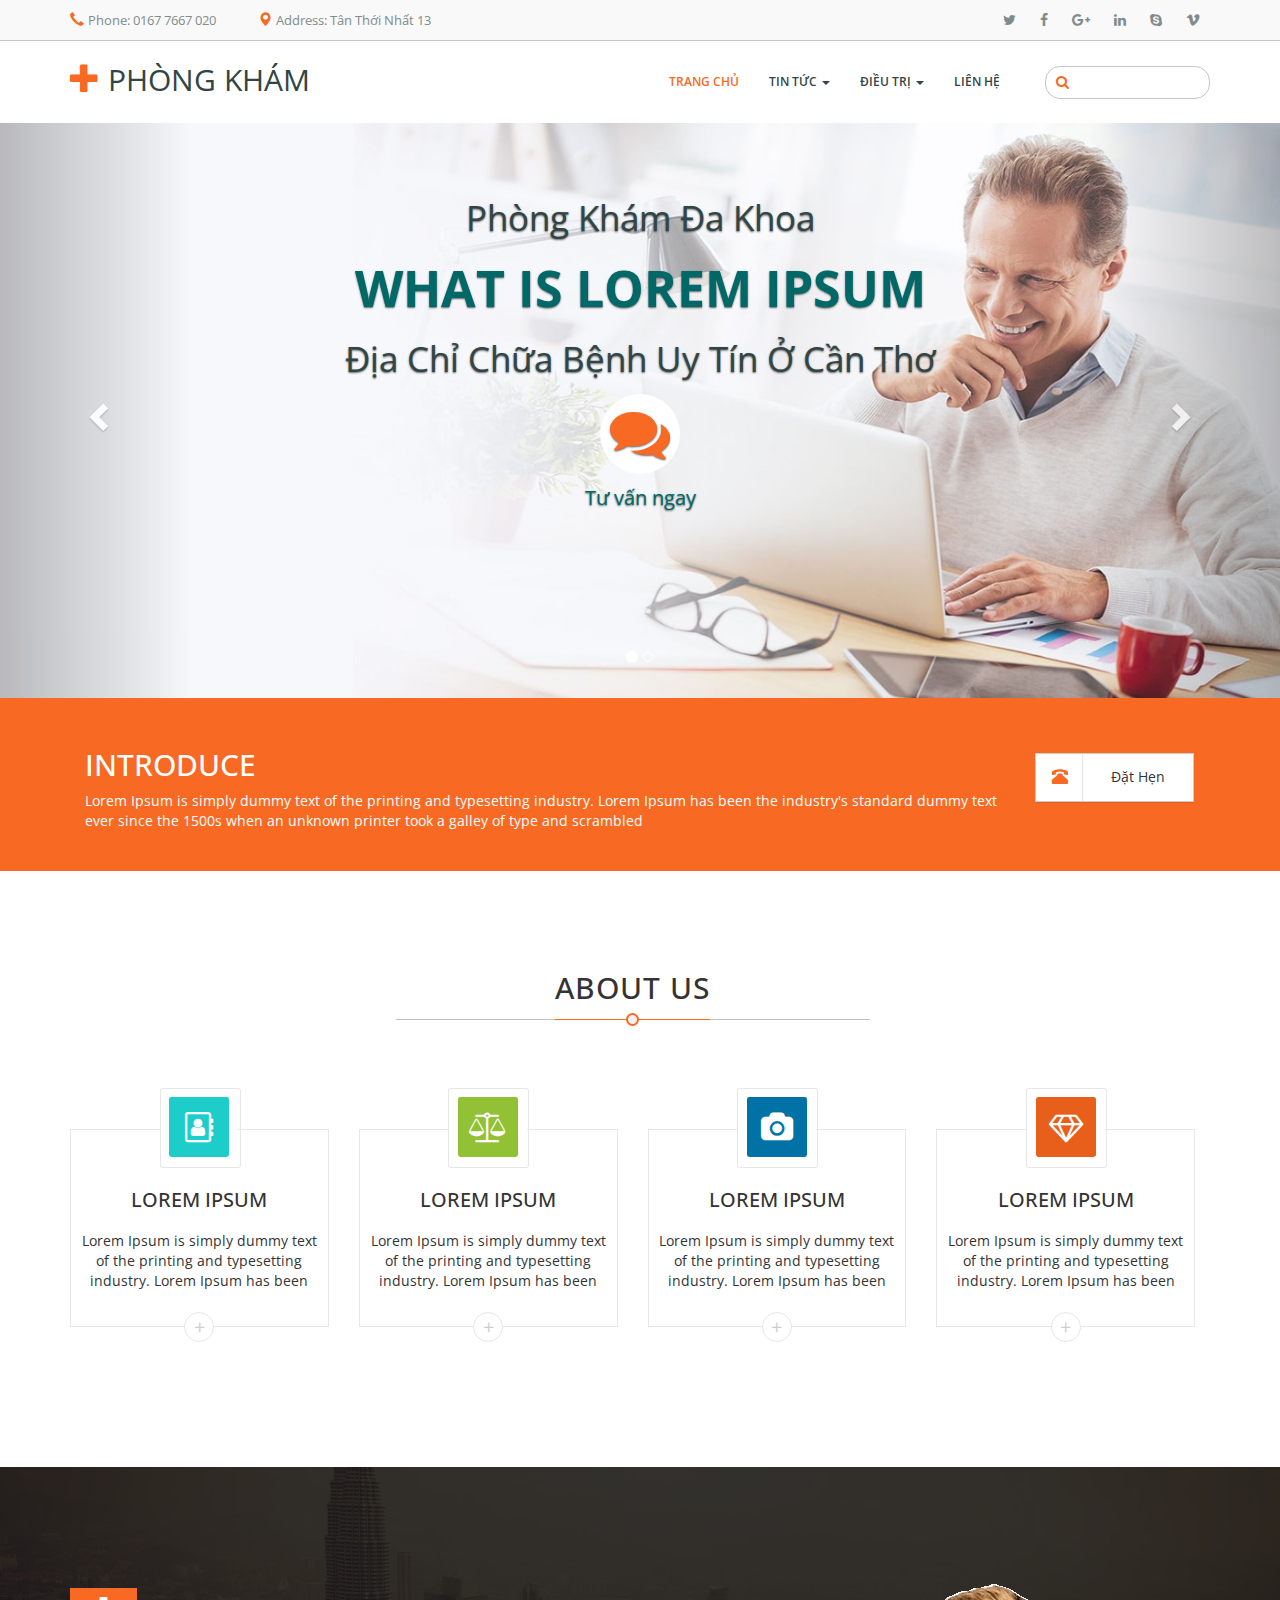
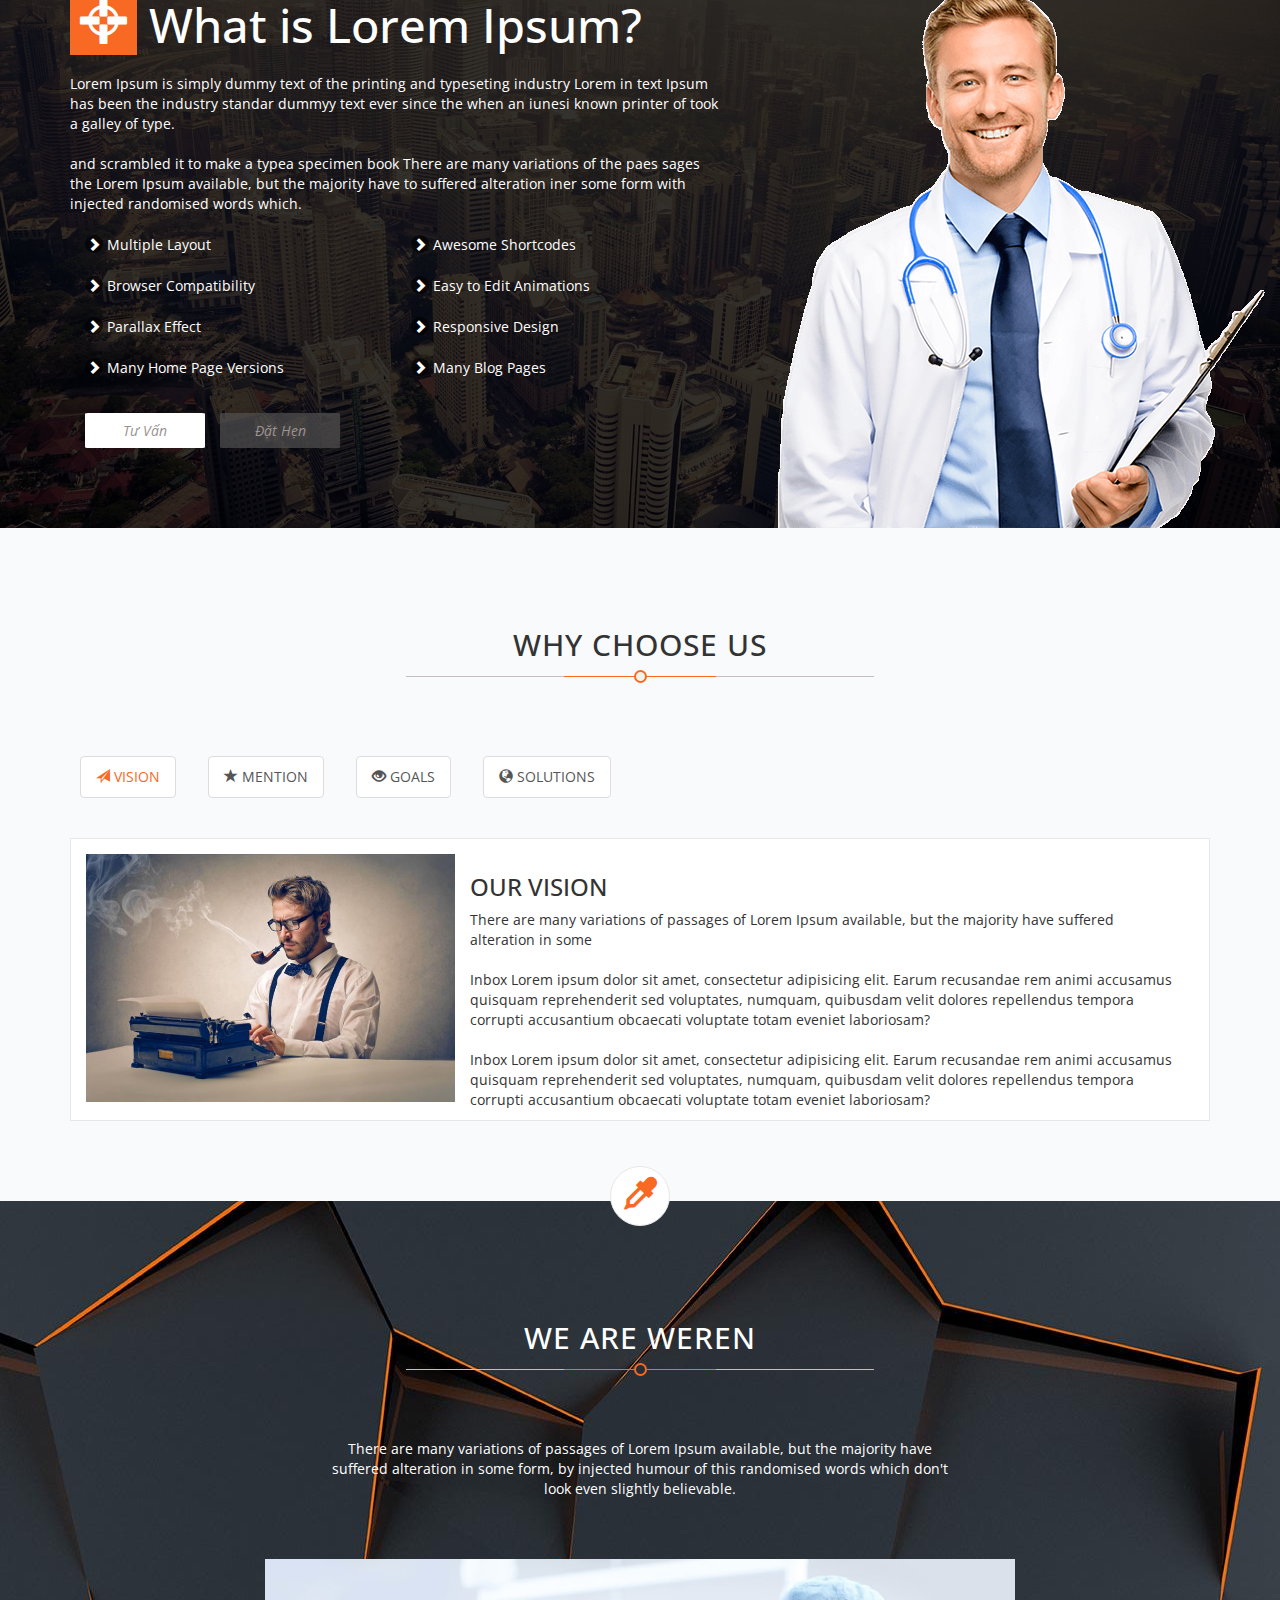
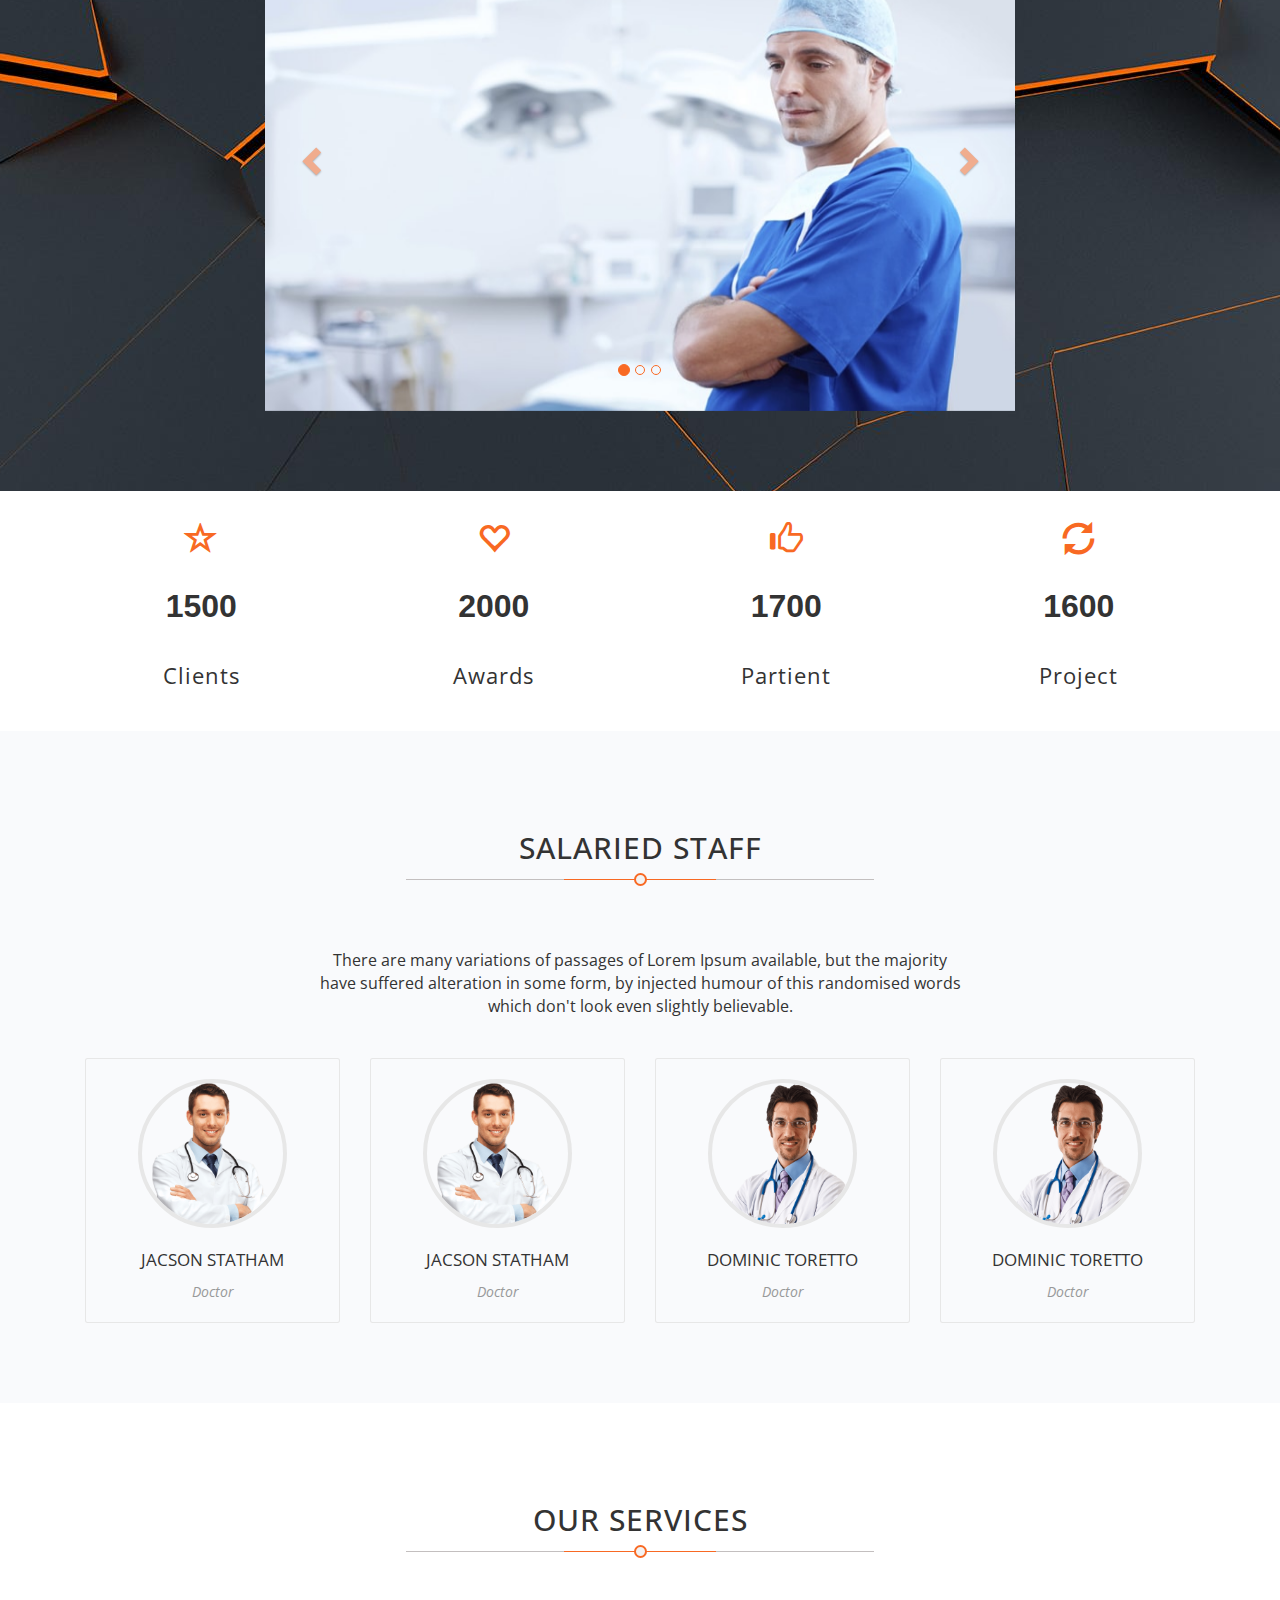
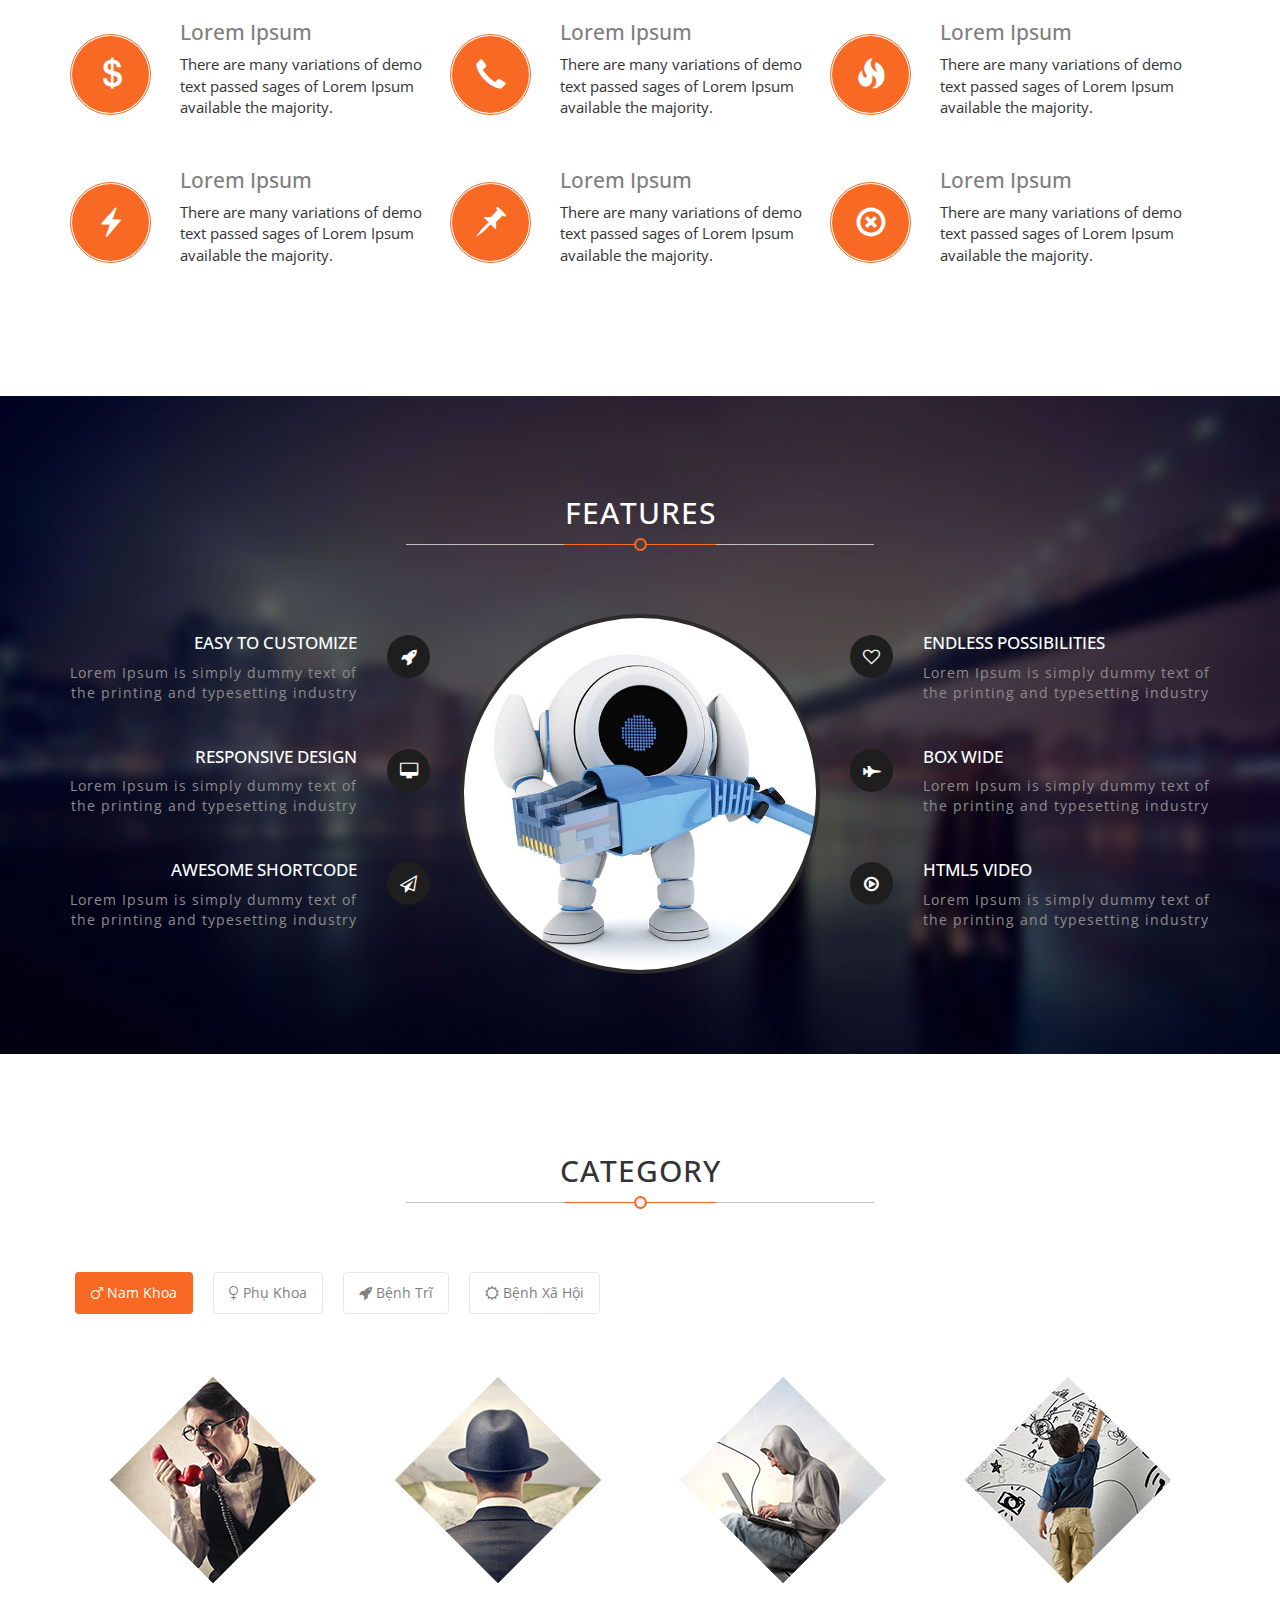
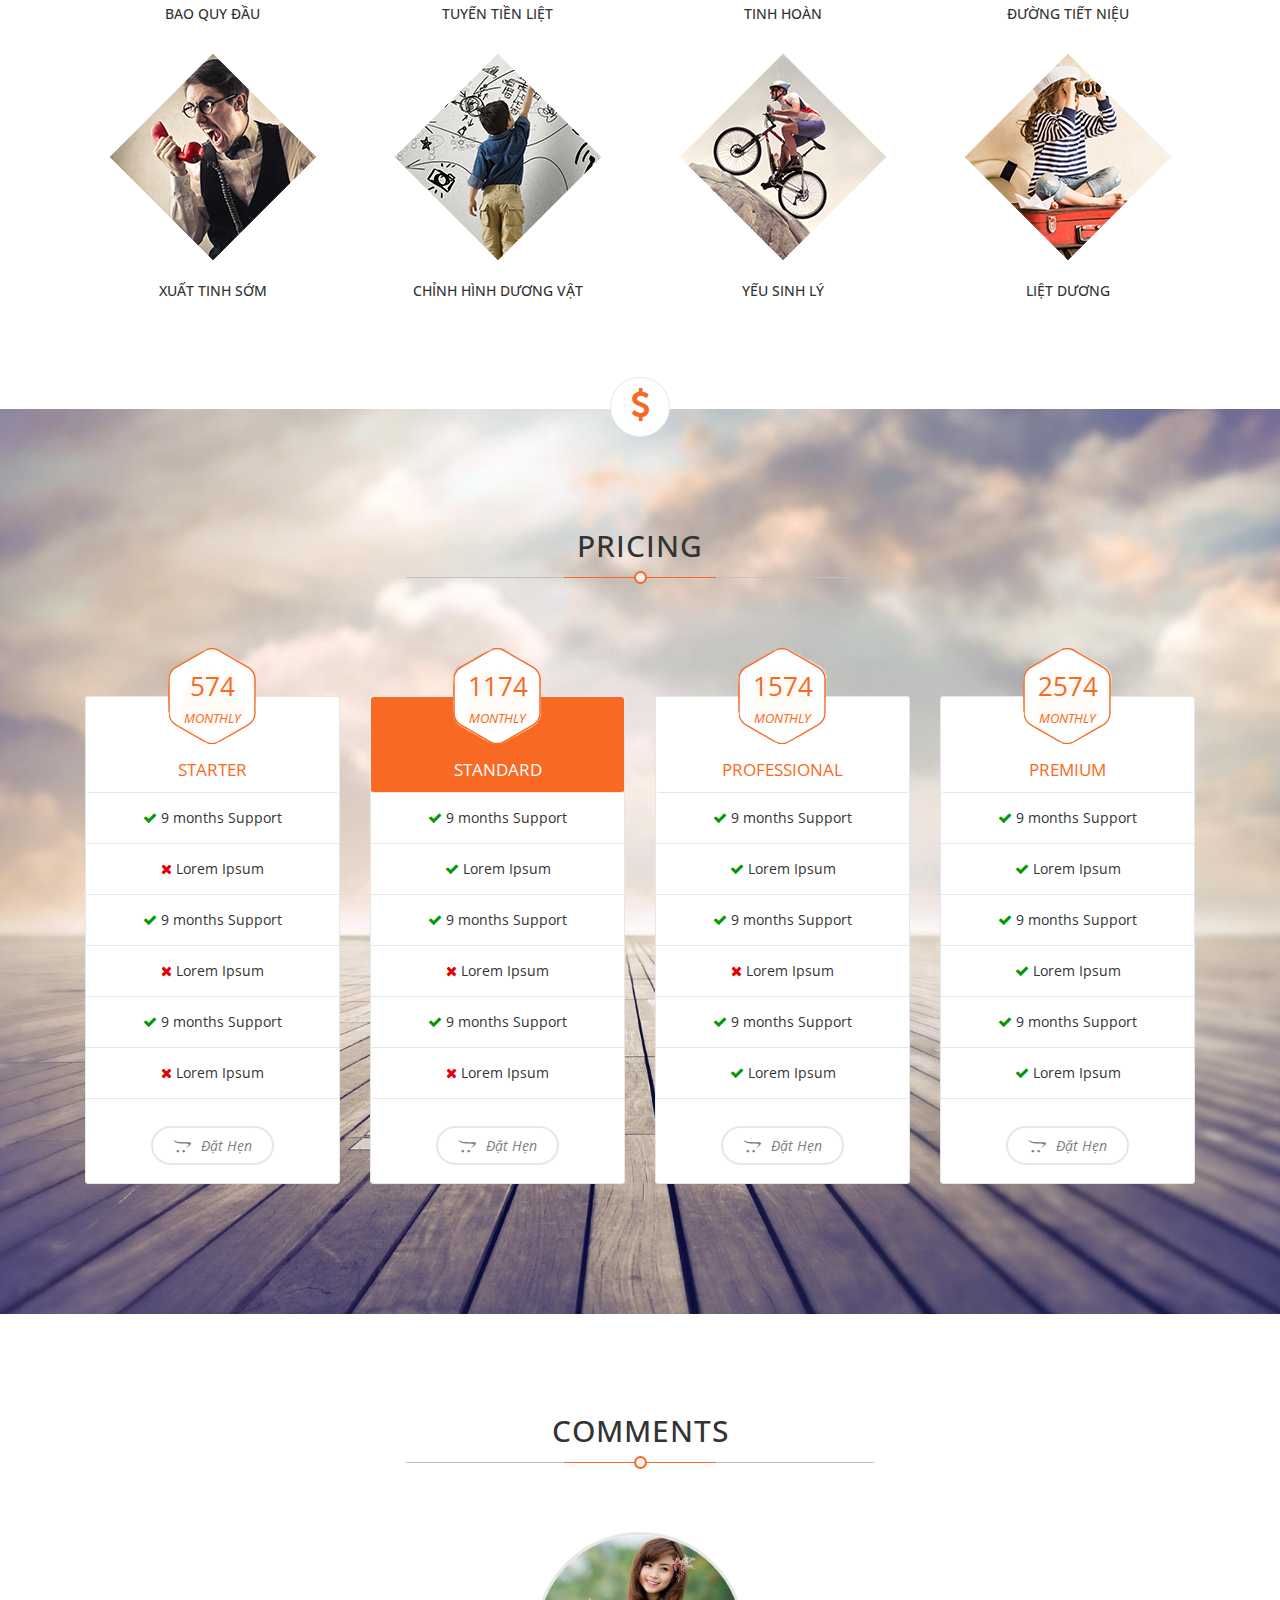
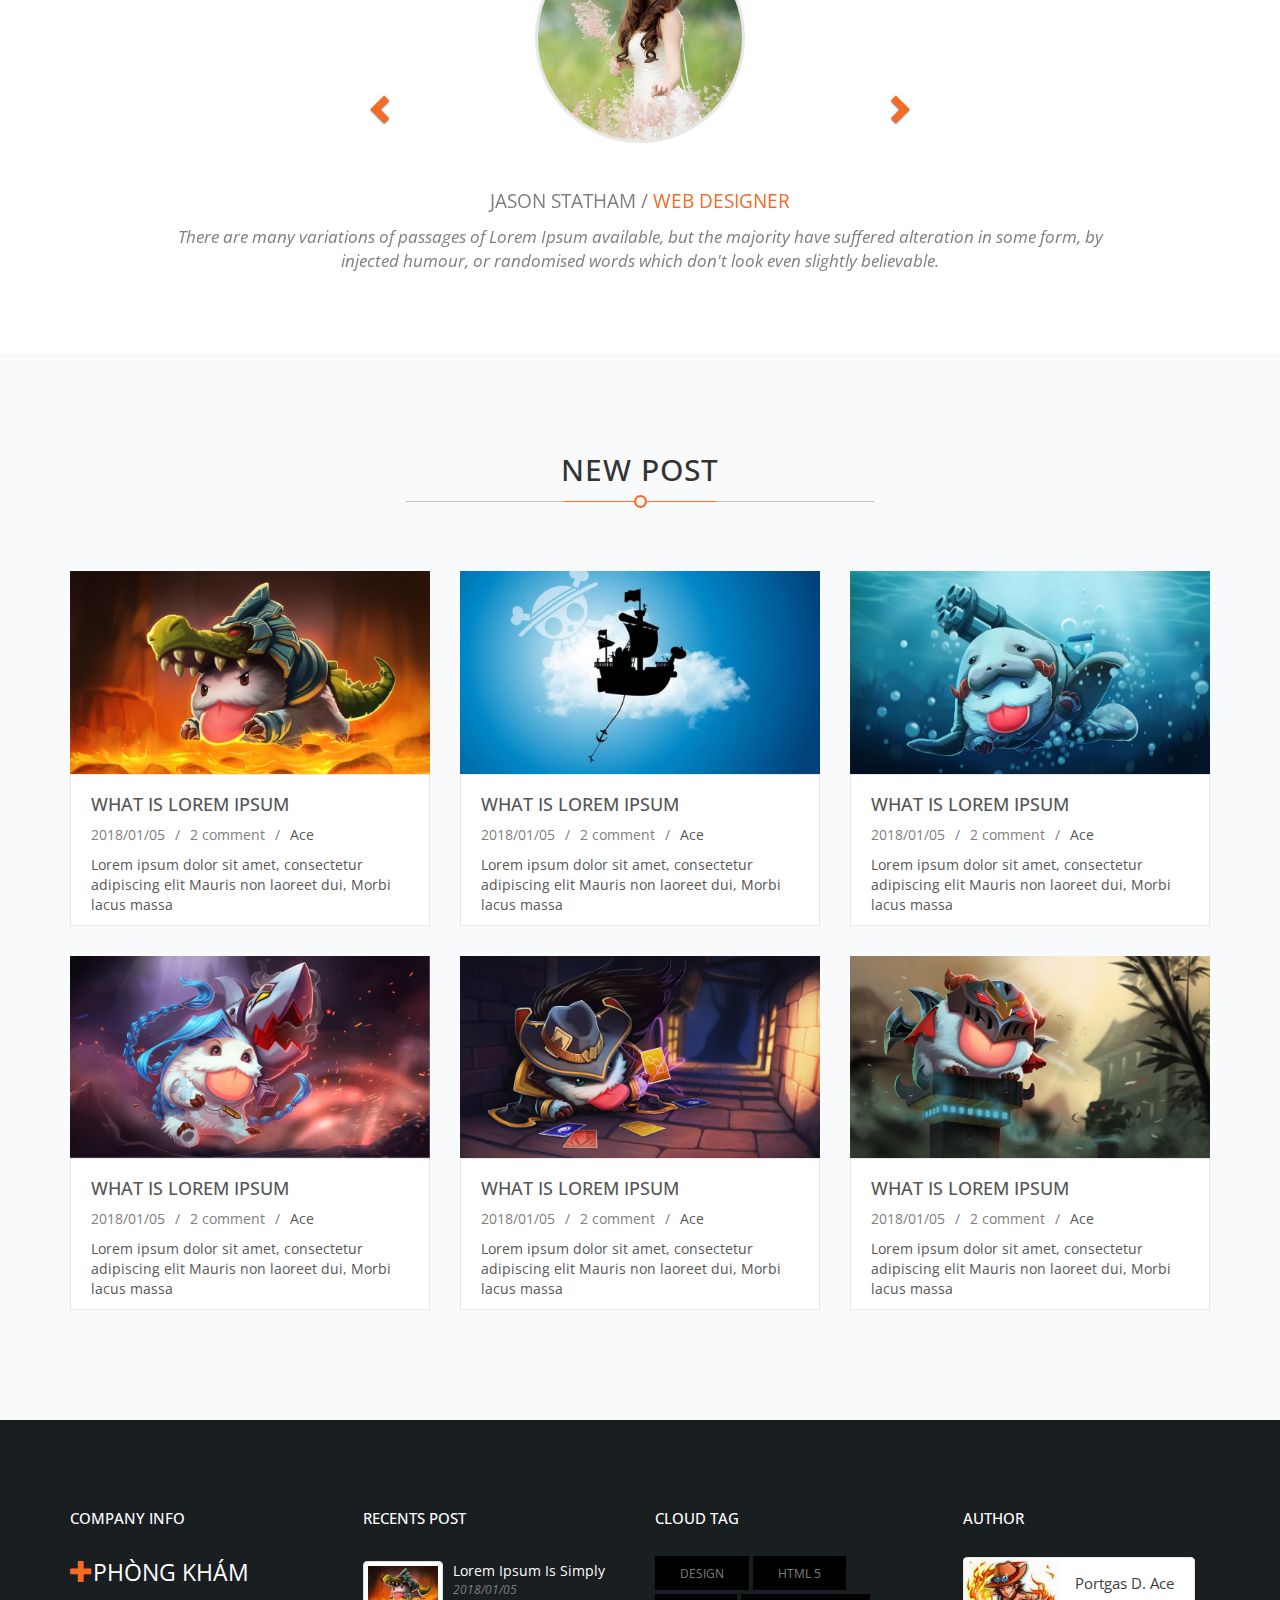
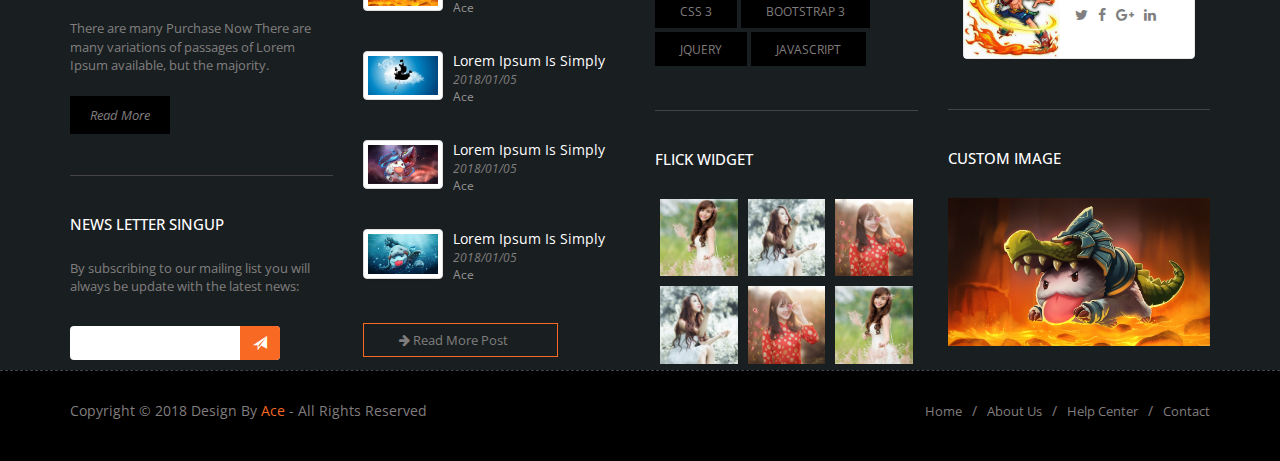
==== commit 5d055c3b: "fix menu responsive" ====
--- a/index.html
+++ b/index.html
@@ -1,1323 +1,1312 @@
 <!DOCTYPE html>
 <html lang="en">
+
 <head>
-	<meta charset="UTF-8">
-	<title>Bootstrap</title>
-	<!-- Latest compiled and minified CSS -->
-     <link rel="stylesheet" href="css/bootstrap.min.css" >
-     <link rel="stylesheet" href="css/bootstrap-theme.min.css" >
-	<link rel="stylesheet" href="font-awesome-4.7.0/css/font-awesome.min.css" />
-	<link rel="stylesheet" href="css/style.css" >
-	<link rel="stylesheet" href="css/animate.css" >
-	<!--<link rel="stylesheet" type="text/css" href="//fonts.googleapis.com/css?family=Open+Sans" />-->
-	<meta name="viewport" content="width=device-width, initial-scale=1">
-	<link href="img/favicon.ico" rel="shortcut icon" type="image/x-icon" />
+  <meta charset="UTF-8">
+  <title>Bootstrap</title>
+  <!-- Latest compiled and minified CSS -->
+  <link rel="stylesheet" href="css/bootstrap.min.css">
+  <link rel="stylesheet" href="css/bootstrap-theme.min.css">
+  <link rel="stylesheet" href="font-awesome-4.7.0/css/font-awesome.min.css" />
+  <link rel="stylesheet" href="css/style.css">
+  <link rel="stylesheet" href="css/animate.css">
+  <link href="https://fonts.googleapis.com/css?family=Open+Sans&display=swap" rel="stylesheet">
+  <meta name="viewport" content="width=device-width, initial-scale=1">
+  <link href="img/favicon.ico" rel="shortcut icon" type="image/x-icon" />
 
 </head>
+
 <body>
-	<script src="js/jquery-3.2.1.min.js"></script>
-	<script src="js/bootstrap.min.js"></script>
-	<script src="js/animate.js"></script>
-	<!--import-->
-<!--header-->
-	<div id="toptop">
-		<div class="container">
-			<div class="row">
-				<div class="col-xm-6 col-sm-12 col-md-12 ">
-					<div class="info col-xm-12 col-sm-7 col-md-5">
-						<div class="hv col-xm-6 col-sm-6 col-md-5">
-							<span class="glyphicon glyphicon-earphone"></span>
-							<span class="text-capitalize">Phone: 0167 7667 020</span>
-						</div>
-						<div class="hv col-xm-6 col-sm-6 col-md-7">
-							<span class="glyphicon glyphicon-map-marker"></span>
-							<span class="text-capitalize">Address: Tân Thới Nhất 13</span>
-						</div>
-					</div>
-		      		<div class="social-top nopadding col-xm-12 col-sm-5 col-md-7 text-right">
-						<a href=""><i class="fa fa-twitter" aria-hidden="true"></i></a>
-						<a href=""><i class="fa fa-facebook" aria-hidden="true"></i></a>
-						<a href=""><i class="fa fa-google-plus" aria-hidden="true"></i></a>
-						<a href=""><i class="fa fa-linkedin" aria-hidden="true"></i></a>
-						<a href=""><i class="fa fa-skype" aria-hidden="true"></i></a>
-						<a href=""><i class="fa fa-vimeo" aria-hidden="true"></i></a>
-		      		</div><!--End social-->
-				</div>
-			</div>
-			
-		</div><!--End container-->
-	</div><!--End toptop-->
-	
-	<nav class="megamenu navbar navbar-primary center-block text-center">
-		<div class="container">
-			<div class="row">
-				<div class="col-xs-12 col-sm-12 col-md-12 nopadding">
-					<div class="navbar-header col-xs-7 col-sm-3 col-md-4">
-						<a href="." class="navbar-brand"><span class="glyphicon glyphicon-plus"></span>  phòng khám</a>
-					</div>
-					<div class="category col-sm-6 col-md-6">
-						<div class="navbar-collapse">
-							<a href="#" id="pull"><img src="img/nav-icon.png" alt="nav"></a>
-				                <script>
-				                     $(document).ready(function(){
-				                     		$(window).resize(function(){
-									    var w = $(window).width();
-									    if(w > 768) {
-									        $('navbar-nav').css("display","inline-flex");
-									    }
-									});
-
-				                           $('#pull').click(function(){
-				                                if($('nav .navbar-collapse .navbar-nav li').hasClass('MClick')){
-				                                      $('nav .navbar-collapse .navbar-nav li').removeClass('MClick'); 
-				                                      $('nav .navbar-collapse .navbar-nav').css("display","none");
-				                                      $('nav .navbar-header').css("display","block");
-				                                      $('nav form').css("display","block");
-				                                      $('#pull').css("top","-0.7em");
-				                                    return false;
-				                                }
-					                           else{
-					                            	$('#pull').css("top","0.3em");
-					                                $('nav .navbar-collapse .navbar-nav li').addClass('MClick').css("padding-top","0");
-					                                $('nav .navbar-collapse .navbar-nav li a').css("padding-top","0");
-					                                $('nav .navbar-collapse .navbar-nav').css("display","inline-flex").css("margin","0").css("width","100%");
-					                                $('nav .navbar-header').css("display","none");
-					                                $('nav form').css("display","none");
-					                                return false;
-					                           }  
-				                           });
-				                     });
-				                </script>
-							<ul class="nav navbar-nav text-uppercase ">
-								<li  class="active"><a href=".">trang chủ</a></li>
-								 
-							     <li class="dropdown megamenu-fw"> 
-								    	<a href="" data-toggle="dropdown">Tin Tức <span class="caret"></span></a> 
-								     <ul class="dropdown-menu" > 
-							     			<li> 
-								     			<div class="container">
-									       	<div class="row"> 
-	        										<div class="col-md-4"> 
-	         											<h3 class="title"><span class="glyphicon glyphicon-star"></span> Bài viết nổi bật</h3> 
-											          <div data-ride="carousel" class="carousel slide" id="myCarousel" data-interval="2000"> 
-											          <div class="carousel-inner"> 
-			          										 <div class="item active left"> 
-				          										 <a href="#"><img class="img-responsive" src="img/nav1.jpg" alt="bai viet"></a> 
-				         		  								 <h4>Phòng Khám Nam Khoa Cần Thơ</h4> 
-													            <button type="button" class="btn"><span class="glyphicon glyphicon-heart"></span> Đọc Ngay</button> 
-		           										</div> 
-
-												           <div class="item next left"> 
-												           	<a href="#"><img class="img-responsive" src="img/nav2.jpg" alt=""></a> 
-													            <h4>Phòng Khám Nam Khoa Cần Thơ</h4> 
-													            <button type="button" class="btn"><span class="glyphicon glyphicon-heart"></span> Đọc Ngay</button> 
-												           </div> 
-
-												           <div class="item"> 
-												           	 <a href="#"><img class="img-responsive" src="img/nav3.jpg" alt=""></a> 
-													            <h4>Phòng Khám Nam Khoa Cần Thơ</h4> 
-													            <button type="button" class="btn"><span class="glyphicon glyphicon-heart"></span> Đọc Ngay</button> 
-												           </div> 
-										         		</div> 
-										        		</div> 
-										        	</div>
-							        				<div class="col-md-4"> 
-											         <h3 class="title"><span class="glyphicon glyphicon-bell"></span> Bài viết mới nhất</h3> 
-											         <ul class="media-list"> 
-								          					<li class="media">
-								          						<a class="pull-right" href="#"><img class="img-thumbnail media-object" alt="" src="img/nav3.jpg" width="70"></a> 
-									           				<div class="media-body"> 
-									           					<p class="text-capitalize"><a href="#">Lorem Ipsum is simply dummy text of the printing and typesetting industry</a></p> 
-									          					 </div> 
-								          					</li> 
-												          <li class="media">
-												          		<a class="pull-right" href="#"><img class="img-thumbnail media-object" alt="" src="img/nav2.jpg" width="70"></a> 
-													           <div class="media-body"> 
-													            <p class="text-capitalize"><a href="#">Lorem Ipsum is simply dummy text of the printing and typesetting industry</a></p> 
-													           </div> 
-												          </li> 
-												          <li class="media">
-													          	<a class="pull-right" href="#"><img class="img-thumbnail media-object" alt="" src="img/nav1.jpg" width="70"></a> 
-													           <div class="media-body"> 
-													            <p class="text-capitalize"><a href="#">Lorem Ipsum is simply dummy text of the printing and typesetting industry</a></p> 
-													           </div> 
-												          </li> 
-												          <li class="media">
-													          	<a class="pull-right" href="#"><img class="img-thumbnail media-object" alt="" src="img/nav3.jpg" width="70"></a> 
-													           <div class="media-body"> 
-													            <p class="text-capitalize"><a href="#">Lorem Ipsum is simply dummy text of the printing and typesetting industry</a></p> 
-													           </div> 
-												          </li> 
-							         					</ul> 
-							      				</div> 
-										          <div class="col-md-4"> 
-											         <h3 class="title"><span class="glyphicon glyphicon-map-marker"></span> Bản đồ</h3> 
-											         <!--<iframe scrolling="no" marginheight="0" marginwidth="0" src="http://my.ctrlq.org/maps/#roadmap|19|10.83254891048908|106.61893385592386" width="340" height="240" frameborder="0"></iframe>--> 
-											     </div> 
-					       					</div> 
-											</div>
-				      					</li> 
-				     					</ul> 
-							     </li>
-
-								<li class="dropdown megamenu-fw" >
-									<a href="#" data-toggle="dropdown">Điều Trị <span class="caret"></span></a>
-									<ul class="dropdown-menu megamenu-content">
-										<li>
-											<div class="container">
-												<div class="row">
-													<div class="col-xs-12 col-sm-6 col-md-3">
-														<ul>
-															<li><h3><i class="fa fa-male" aria-hidden="true"></i><a href="#"> Nam khoa</a></h3></li>
-															<li><a href="">bao quy đầu</a></li>
-															<li><a href="">xuất tinh sớm</a></li>
-															<li><a href="">tuyến tiền liệt</a></li>
-															<li><a href="">đường tiết niệu</a></li>
-															<li><a href="">tinh hoàn</a></li>
-															<li><a href="">yếu sinh lý</a></li>
-														</ul>
-													</div>
-													<div class="col-xs-12 col-sm-6 col-md-3">
-														<ul>
-															<li><h3><i class="fa fa-female" aria-hidden="true"></i><a href="#"> phụ khoa</a></h3></li>
-															<li><a href="">buồng trứng</a></li>
-															<li><a href="">phá thai</a></li>
-															<li><a href="">rối loạn kinh nguyệt</a></li>
-															<li><a href="">viêm âm đạo</a></li>
-															<li><a href="">vá màng trinh</a></li>
-															<li><a href="">cổ tử cung</a></li>
-														</ul>
-													</div>
-													<div class="col-xs-12 col-sm-6 col-md-3">
-														<ul>
-															<li><h3><i class="fa fa-thermometer-empty" aria-hidden="true"></i><a href="#"> Bệnh trĩ</a></h3></li>
-															<li><a href="">trĩ nội</a></li>
-															<li><a href="">trĩ ngoại</a></li>
-															<li><a href="">trĩ hỗn hợp</a></li>
-															<li><a href="">apxe hậu môn</a></li>
-															<li><a href="">rò hậu môn</a></li>
-															<li><a href="">nứt hậu môn</a></li>
-														</ul>
-													</div>
-													<div class="col-xs-12 col-sm-6 col-md-3">
-														<ul>
-															<li><h3><i class="fa fa-venus-double" aria-hidden="true"></i><a href="#"> bệnh xã hội</a></h3></li>
-															<li><a href="">giang mai</a></li>
-															<li><a href="">bệnh lậu</a></li>
-															<li><a href="">sùi mào gà</a></li>
-															<li><a href="">mụn rộp sinh dục</a></li>
-														</ul>
-													</div>
-												</div>
-											</div>
-										</li>
-									</ul>
-		
-								</li>
-								<li><a href=".">liên hệ</a></li>
-								
-							</ul>
-							<a class="go" id="goTop" title="Đến đầu trang" onclick="$('html,body').animate({scrollTop:0})"><i class="fa fa-arrow-up" aria-hidden="true"></i></a>
-						</div>
-					</div>
-					<div class=" col-xs-5 col-sm-2 col-md-2">
-						<form action="action" method="post" class="form-inline">
-						<div class="form-group">
-							<i class="fa fa-search" aria-hidden="true"></i>
-							<input type="text" class="form-control">
-						</div>
-					</form>
-					</div>
-					
-				</div>
-			</div>
-		</div>
-	</nav><!--end megamenu-->
-<script>
-            $(document).ready(function(){
-                // ////////////////
-                var lastScroll=0;
-                $(window).scroll(function(){
-                    var nowScroll=$(this).scrollTop();
-                    if(nowScroll<lastScroll && nowScroll != 0){
-                        $('#goTop').addClass('goTop');
-                        $('nav').addClass('fixed');
-                    }else{
-                        $('#goTop').removeClass('goTop');
-                        $('nav').removeClass('fixed');
-                    }
-                    lastScroll=nowScroll;
-                });
-            });
-</script>
-	<div id="carousel-example-generic" class="carousel slide" data-ride="carousel">
-	  <!-- Indicators -->
-	  <ol class="carousel-indicators">
-	    <li data-target="#carousel-example-generic" data-slide-to="0" class="active"></li>
-	    <li data-target="#carousel-example-generic" data-slide-to="1"></li>
-	  </ol>
-
-	  <!-- Wrapper for slides -->
-	<div class="carousel-inner ">
-	     <div class="item active">
-		     <img src="img/slide.jpg" alt="slide">
-			<div class="carousel-caption content1">
-			 	<p class="text-capitalize">phòng khám đa khoa</p>
-			 	<p class="text-uppercase">What is Lorem Ipsum</p>
-			 	<p class="text-capitalize">địa chỉ chữa bệnh uy tín ở <span>Cần thơ</span></p>
-			 	<p><i class="fa fa-comments" aria-hidden="true"></i></p>
-			 	<p>Tư vấn ngay</p>
-			</div>
-		</div>
-		<div class="item">
-		   	     <img src="img/slide2.jpg" alt="slide">
-			     <div class="carousel-caption content2 clearfix">
-			      	<div class="left">
-						<p class="text-uppercase text-left">What is Lorem Ipsum</p>
-						<p class="text-capitalize text-left">Lorem Ipsum is simply dummy text of the printing </p>
-						<ul class="col-md-12">
-							<li class="glyphicon glyphicon-ok col-md-12 text-left">  Uy Tín</li>
-							<li class="glyphicon glyphicon-ok col-md-12 text-left">  Chất Lượng</li>
-							<li class="glyphicon glyphicon-ok col-md-12 text-left">  What is Lorem Ipsum</li>
-							<li class="glyphicon glyphicon-ok col-md-12 text-left">  What is Lorem Ipsum</li>
-						</ul>
-						<a href="#" class="pull-left">Đặt Hẹn Ngay</a>
-			      	</div>
-			      </div>
-		    </div>	    
-	  	</div>
-
-	  <!-- Controls -->
-	  <a class="left carousel-control" href="#carousel-example-generic" role="button" data-slide="prev">
-	    <span class="glyphicon glyphicon-chevron-left"></span>
-	  </a>
-	  <a class="right carousel-control" href="#carousel-example-generic" role="button" data-slide="next">
-	    <span class="glyphicon glyphicon-chevron-right"></span>
-	  </a>
-	</div><!--end slide-->
-<script>
-	$(document).ready(function(){
-		$('ul.nav li.dropdown').hover(function() {
-			$(this).find('.dropdown-menu').stop(true, true).delay(50).fadeIn(500);
-				}, function() {
-				  $(this).find('.dropdown-menu').stop(true, true).delay(50).fadeOut(500);
-		});
-	});
-</script>
-<!--End header-->
-	<div class="gioithieu">
-		<div class="container">
-			<div class="row">
-				<div class="col-md-12">
-					<div class="col-sm-9 col-md-10">
-					<h2 class="text-uppercase">introduce</h2>
-					<p>Lorem Ipsum is simply dummy text of the printing and typesetting industry. Lorem Ipsum has been the industry's standard dummy text ever since the 1500s when an unknown printer took a galley of type and scrambled</p>
-				</div>
-				<div class="col-xs-12 col-sm-3 col-md-2">
-					<button class="btn btn-default nopadding">
-						<span>
-							<i class="in-left glyphicon glyphicon-phone-alt"></i>
-							<span>Đặt Hẹn</span>
-							<i class="in-right glyphicon glyphicon-phone-alt"></i>
-						</span>
-					</button>
-				</div>
-				</div>
-			</div>
-		</div>
-	</div>
-<!--End gioithieu-->
-	<div class="about">
-		<div class="container module">
-			<div class="row">
-				<div class="title-info">
-					<h2 class="text-center text-uppercase">about us</h2>
-					<p class="title-same"><span></span></p>
-				</div>
-				<div class="content col-md-12">
-					<div class="col-sm-6 col-md-3 item">
-						<div class="box-content">
-							<div class="box-icon">
-								<a href="#"><i class="fa fa-address-book-o" aria-hidden="true"></i></a>
-							</div>
-							<div class="box-text">
-								<h3 class="text-uppercase">Lorem Ipsum</h3>
-								<p>Lorem Ipsum is simply dummy text of the printing and typesetting industry. Lorem Ipsum has been </p>
-							</div>
-							<div class="read-more"></div>
-						</div>
-						
-					</div>				
-					<div class="col-sm-6 col-md-3 item">
-						<div class="box-content">
-							<div class="box-icon">
-								<a href="#"><i class="fa fa-balance-scale" aria-hidden="true"></i></a>
-							</div>
-							<div class="box-text">
-								<h3 class="text-uppercase">Lorem Ipsum</h3>
-								<p>Lorem Ipsum is simply dummy text of the printing and typesetting industry. Lorem Ipsum has been </p>
-							</div>
-							<div class="read-more"></div>
-						</div>
-					</div>			
-					<div class="col-sm-6 col-md-3 item">
-						<div class="box-content">
-							<div class="box-icon">
-								<a href="#"><i class="fa fa-camera" aria-hidden="true"></i></a>
-							</div>
-							<div class="box-text">
-								<h3 class="text-uppercase">Lorem Ipsum</h3>
-								<p>Lorem Ipsum is simply dummy text of the printing and typesetting industry. Lorem Ipsum has been </p>
-							</div>
-							<div class="read-more"></div>							
-						</div>
-					</div>				
-					<div class="col-sm-6 col-md-3 item">
-						<div class="box-content">
-							<div class="box-icon">
-								<a href="#"><i class="fa fa-diamond" aria-hidden="true"></i></a>
-							</div>
-							<div class="box-text">
-								<h3 class="text-uppercase">Lorem Ipsum</h3>
-								<p>Lorem Ipsum is simply dummy text of the printing and typesetting industry. Lorem Ipsum has been </p>
-							</div>
-							<div class="read-more"></div>
-						</div>
-					</div>
-				</div><!--end content-->
-				
-			</div>
-		</div>
-	</div>
-<!--end about-->
-	<div class="uudiem">
-		<div class="container">
-			<div class="row">
-				<div class="content-left col-md-7 col-sm-7">
-					<h2><span class="glyphicon glyphicon-screenshot"></span> What is Lorem Ipsum?</h2>
-					<p>Lorem Ipsum is simply dummy text of the printing and typeseting industry Lorem in text Ipsum has been the industry standar dummyy text ever since the when an iunesi known printer of took a galley of type.<br><br>and scrambled it to make a typea specimen book There are many variations of the paes sages the Lorem Ipsum available, but the majority have to suffered alteration iner some form with injected randomised words which.</p>
-					<ul class="col-md-6">
-						<li><span class="glyphicon glyphicon-chevron-right"></span>Multiple Layout</li>
-						<li><span class="glyphicon glyphicon-chevron-right"></span>Browser Compatibility</li>
-						<li><span class="glyphicon glyphicon-chevron-right"></span>Parallax Effect</li>
-						<li><span class="glyphicon glyphicon-chevron-right"></span>Many Home Page Versions</li>
-					</ul>
-					<ul class="col-md-6">
-						<li><span class="glyphicon glyphicon-chevron-right"></span>Awesome Shortcodes</li>
-						<li><span class="glyphicon glyphicon-chevron-right"></span>Easy to Edit Animations</li>
-						<li><span class="glyphicon glyphicon-chevron-right"></span>Responsive Design</li>
-						<li><span class="glyphicon glyphicon-chevron-right"></span>Many Blog Pages</li>
-					</ul>
-					<div class="btn-uudiem col-md-12">
-						<a href="#" class="col-xs-5 col-md-2"><span>Tư Vấn</span><span>Tư Vấn</span></a>
-						<a href="#" class="col-xs-5 col-md-2 "><span>Đặt Hẹn</span><span>Đặt Hẹn</span></a>
-					</div>
-				</div>
-				<div class="content-right col-md-5 col-sm-5">
-					<img src="img/doctor.png" alt="doctor">
-				</div>
-			</div>
-		</div>
-	</div>
-
-<!--end uudiem-->
-	<div class="choose module">
-		<div class="container">
-			<div class="row">
-				<div class="title-info">
-					<h2 class="text-uppercase text-center">why choose us</h2>
-					<p class="title-same"><span></span></p>
-				</div>
-				<div class="col-md-12">
-					<ul class="nav nav-tabs">
-						<li class="active"><a href="#tab1" data-toggle="tab"><span class="glyphicon glyphicon-send"></span> VISION</a></li>
-						<li><a href="#tab2" data-toggle="tab"><span class="glyphicon glyphicon-star"></span> MENTION</a></li>
-						<li><a href="#tab3" data-toggle="tab"><span class="glyphicon glyphicon-eye-open"></span> GOALS</a></li>
-						<li><a href="#tab4" data-toggle="tab"><span class="glyphicon glyphicon-globe"></span> SOLUTIONS</a></li>
-					</ul>
-					<div class="tab-content col-sm-12 col-md-12">
-						<div class="tab-pane active " id="tab1">
-							<div class="col-sm-4 col-md-4 nopadding">
-								<img src="img/choose1.jpg" alt="choose">
-							</div>
-							<div class="col-sm-8 col-md-8">
-								<h3 class="text-uppercase">our vision</h3>
-								<p>
-									There are many variations of passages of Lorem Ipsum available, but the majority have suffered alteration in some<br><br>Inbox Lorem ipsum dolor sit amet, consectetur adipisicing elit. Earum recusandae rem animi accusamus quisquam reprehenderit sed voluptates, numquam, quibusdam velit dolores repellendus tempora corrupti accusantium obcaecati voluptate totam eveniet laboriosam?<br><br>Inbox Lorem ipsum dolor sit amet, consectetur adipisicing elit. Earum recusandae rem animi accusamus quisquam reprehenderit sed voluptates, numquam, quibusdam velit dolores repellendus tempora corrupti accusantium obcaecati voluptate totam eveniet laboriosam?
-								</p>
-							</div>
-						</div>
-						<div class="tab-pane" id="tab2">
-							<h3>Why do we use it?</h3>
-							<p>
-								Lorem Ipsum is simply dummy text of the printing and typesetting industry.<br><br> Lorem Ipsum has been the industry's standard dummy text ever since the 1500s, when an unknown printer took a galley of type and scrambled it to make a type specimen book. <br><br>It has survived not only five centuries
-							</p>
-						</div><div class="tab-pane" id="tab3">
-							<h3>Where does it come from?</h3>
-							<p>
-								Lorem Ipsum is simply dummy text of the printing and typesetting industry.<br><br> Lorem Ipsum has been the industry's standard dummy text ever since the 1500s, when an unknown printer took a galley of type and scrambled it to make a type specimen book. <br><br>It has survived not only five centuries
-							</p>
-						</div><div class="tab-pane" id="tab4">
-							<h3>Where can I get some?</h3>
-							<p>
-								Lorem Ipsum is simply dummy text of the printing and typesetting industry.<br><br> Lorem Ipsum has been the industry's standard dummy text ever since the 1500s, when an unknown printer took a galley of type and scrambled it to make a type specimen book. <br><br>It has survived not only five centuries
-							</p>
-						</div>
-					</div>
-				</div>
-			</div>
-		</div>
-	</div>
-<!--end choose-->
-	<div class="sumenh module">
-		<i class="fa fa-eyedropper" aria-hidden="true"></i>
-		<div class="container">
-			<div class="row">
-				<div class="title-info">
-					<h2 class="text-uppercase text-center">we are weren</h2>
-					<p class="title-same"><span></span></p>
-				</div>
-				<p class="text-center">
-					There are many variations of passages of Lorem Ipsum available, but the majority have suffered alteration in some form, by injected humour of this randomised words which don't look even slightly believable.
-				</p>
-				<div id="carousel-1" class="carousel slide text-center col-md-8 col-md-offset-2" data-ride="carousel">
-				  <!-- Indicators -->
-				  	<ol class="carousel-indicators">
-					    	<li data-target="#carousel-1" data-slide-to="0" class="active"></li>
-						<li data-target="#carousel-1" data-slide-to="1"></li>
-						<li data-target="#carousel-1" data-slide-to="2"></li>
-			   		</ol>
-
-				  <!-- Wrapper for slides -->
-				 	<div class="carousel-inner ">
-					    <div class="item active ">
-						      <img src="img/sumenh1.jpg" alt="sumenh1">
-						      <div class="carousel-caption">
-						      </div>
-					    </div>
-					    <div class="item">
-						      <img src="img/sumenh2.jpg" alt="sumenh2">
-						      <div class="carousel-caption">
-						      </div>
-					    </div>
-					    <div class="item ">
-						      <img src="img/sumenh3.jpg" alt="sumenh3">
-						      <div class="carousel-caption">
-						      </div>
-					    </div>
-					</div>
-
-				  <!-- Controls -->
-				  <a class="left carousel-control" href="#carousel-1" role="button" data-slide="prev">
-				   	 <span class="glyphicon glyphicon-chevron-left"></span>
-				  </a>
-				  <a class="right carousel-control" href="#carousel-1" role="button" data-slide="next">
-				   	<span class="glyphicon glyphicon-chevron-right"></span>
-				  </a>
-				</div>
-			</div>
-		</div>
-	</div>
-<!--end sumenh-->
-	<div class="solieu " id="solieu">
-		<div class="container">
-			<div class="row">
-				<div class="solieu-content">
-					<div class="item col-xs-6 col-md-3">
-						<p class="glyphicon glyphicon-star-empty"></p><br>
-						<span>1500</span>
-						<p>Clients</p>
-					</div>
-					<div class="item col-xs-6 col-md-3">
-						<p class="glyphicon glyphicon-heart-empty"></p><br>
-						<span>2000</span>
-						<p>Awards</p>
-					</div>
-					<div class="item col-xs-6 col-md-3">
-						<p class="glyphicon glyphicon-thumbs-up"></p><br>
-						<span>1700</span>
-						<p>Partient</p>
-					</div>
-					<div class="item col-xs-6 col-md-3">
-						<p class="glyphicon glyphicon-refresh"></p><br>
-						<span>1600</span>
-						<p>Project</p>
-					</div>
-				</div>
-				
-			</div>
-		</div>
-	</div>
-<script>
-	function autoASC(a, $this){
-		var text = 0;
-		setInterval(function(){
-			if(text <= a){
-		    	$this.text(text);
-		        text=text+5;
-		    }
-		},(50/a));
-	}
-	$(function(){
-		var call = false;
-		$(window).scroll(function() {
-			var hT = $('#solieu').offset().top;
-			var hH = $('#solieu').outerHeight();
-			var hB = hT + hH;
-			var wS = $(window).scrollTop();
-			var wH = $(window).height();
-			var wB = wS + wH;
-			if (wS > (hT-500) && wS < hB){
-				if (call == false) {
-					$('.solieu').find('span:not(.intro)').each(function(){
-						autoASC(parseInt($(this).text()), $(this));
-					});
-					call = true;
-					// wS > (hT+hH-wH)
-				}
-			}else{
-				call = false;
-			}
-		});
-	});
-</script>
-<!--end solieu-->
-	<div class="team module">
-		<div class="container">
-			<div class="row">
-				<div class="title-info">
-					<h2 class="text-uppercase text-center">salaried staff</h2>
-					<p class="title-same"><span></span></p>
-				</div>
-				<p class="text-center">
-					There are many variations of passages of Lorem Ipsum available, but the majority have suffered alteration in some form, by injected humour of this randomised words which don't look even slightly believable.
-				</p>
-				<div class="team-content col-md-12">
-					<div class="item col-sm-4 col-md-3">
-						<div class="front">
-							<img src="img/team1.png" alt="team">
-							<p class="name">Jacson Statham</p>
-							<p class="job">Doctor</p>
-							<div class="back">
-								<p class="name">Jacson Statham</p>
-								<p class="job">Doctor</p>
-								<p class="des">Lorem Ipsum available, but the majority have suffered alteration in some form</p>
-								<div class="social">
-									<a href="#"><i class="fa fa-facebook" aria-hidden="true"></i></a>
-									<a href="#"><i class="fa fa-youtube" aria-hidden="true"></i></a>
-									<a href="#"><i class="fa fa-google-plus" aria-hidden="true"></i></a>
-									<a href="#"><i class="fa fa-linkedin" aria-hidden="true"></i></a>
-								</div>
-								<a href="#"><span class="glyphicon glyphicon-arrow-right"></span>  View Full Profile</a>
-							</div>
-						</div>
-					</div>
-					<div class="item col-sm-4 col-md-3">
-						<div class="front">
-							<img src="img/team1.png" alt="team">
-							<p class="name">Jacson Statham</p>
-							<p class="job">Doctor</p>
-							<div class="back">
-								<p class="name">Jacson Statham</p>
-								<p class="job">Doctor</p>
-								<p class="des">Lorem Ipsum available, but the majority have suffered alteration in some form</p>
-								<div class="social">
-									<a href="#"><i class="fa fa-facebook" aria-hidden="true"></i></a>
-									<a href="#"><i class="fa fa-youtube" aria-hidden="true"></i></a>
-									<a href="#"><i class="fa fa-google-plus" aria-hidden="true"></i></a>
-									<a href="#"><i class="fa fa-linkedin" aria-hidden="true"></i></a>
-								</div>
-								<a href="#"><span class="glyphicon glyphicon-arrow-right"></span>  View Full Profile</a>
-							</div>
-						</div>
-					</div>
-					<div class="item col-sm-4 col-md-3">
-						<div class="front">
-							<img src="img/team2.png" alt="team">
-							<p class="name">Dominic Toretto</p>
-							<p class="job">Doctor</p>
-							<div class="back">
-								<p class="name">Dominic Toretto</p>
-								<p class="job">Doctor</p>
-								<p class="des">Lorem Ipsum available, but the majority have suffered alteration in some form</p>
-								<div class="social">
-									<a href="#"><i class="fa fa-facebook" aria-hidden="true"></i></a>
-									<a href="#"><i class="fa fa-youtube" aria-hidden="true"></i></a>
-									<a href="#"><i class="fa fa-google-plus" aria-hidden="true"></i></a>
-									<a href="#"><i class="fa fa-linkedin" aria-hidden="true"></i></a>
-								</div>
-								<a href="#"><span class="glyphicon glyphicon-arrow-right"></span>  View Full Profile</a>
-							</div>
-						</div>
-					</div>
-					<div class="item col-sm-4 col-md-3">
-						<div class="front">
-							<img src="img/team2.png" alt="team">
-							<p class="name">Dominic Toretto</p>
-							<p class="job">Doctor</p>
-							<div class="back">
-								<p class="name">Dominic Toretto</p>
-								<p class="job">Doctor</p>
-								<p class="des">Lorem Ipsum available, but the majority have suffered alteration in some form</p>
-								<div class="social">
-									<a href="#"><i class="fa fa-facebook" aria-hidden="true"></i></a>
-									<a href="#"><i class="fa fa-youtube" aria-hidden="true"></i></a>
-									<a href="#"><i class="fa fa-google-plus" aria-hidden="true"></i></a>
-									<a href="#"><i class="fa fa-linkedin" aria-hidden="true"></i></a>
-								</div>
-								<a href="#"><span class="glyphicon glyphicon-arrow-right"></span>  View Full Profile</a>
-							</div>
-						</div>
-					</div>
-				</div>
-			</div>
-		</div>
-	</div>
-<!--end solieu-->
-	<div class="services module">
-		<div class="container">
-			<div class="row">
-				<div class="title-info">
-					<h2 class="text-uppercase text-center">our services</h2>
-					<p class="title-same"><span></span></p>
-				</div>
-				<div class="services-content col-md-12">
-					<div class="col-sm-6 col-md-4 item">
-						<div class="col-md-3 item-left">
-							<div class="box">
-								<span class="glyphicon glyphicon-usd"></span>
-							</div>
-						</div>
-						<div class="col-md-9 item-right">
-							<h3>Lorem Ipsum</h3>
-							<p>There are many variations of demo text passed sages of Lorem Ipsum available the majority.</p>
-						</div>
-					</div>					
-					<div class="col-sm-6 col-md-4 item">
-						<div class="col-md-3 item-left">
-							<div class="box">
-								<span class="glyphicon glyphicon-earphone"></span>
-							</div>
-						</div>
-						<div class="col-md-9 item-right">
-							<h3>Lorem Ipsum</h3>
-							<p>There are many variations of demo text passed sages of Lorem Ipsum available the majority.</p>
-						</div>
-					</div>					
-					<div class="col-sm-6 col-md-4 item">
-						<div class="col-md-3 item-left">
-							<div class="box">
-								<span class="glyphicon glyphicon-fire"></span>
-							</div>
-						</div>
-						<div class="col-md-9 item-right">
-							<h3>Lorem Ipsum</h3>
-							<p>There are many variations of demo text passed sages of Lorem Ipsum available the majority.</p>
-						</div>
-					</div>
-					<div class="col-sm-6 col-md-4 item">
-						<div class="col-md-3 item-left">
-							<div class="box">
-								<span class="glyphicon glyphicon-flash"></span>
-							</div>
-						</div>
-						<div class="col-md-9 item-right">
-							<h3>Lorem Ipsum</h3>
-							<p>There are many variations of demo text passed sages of Lorem Ipsum available the majority.</p>
-						</div>
-					</div>
-					<div class="col-sm-6 col-md-4 item">
-						<div class="col-md-3 item-left">
-							<div class="box">
-								<span class="glyphicon glyphicon-pushpin"></span>
-							</div>
-						</div>
-						<div class="col-md-9 item-right">
-							<h3>Lorem Ipsum</h3>
-							<p>There are many variations of demo text passed sages of Lorem Ipsum available the majority.</p>
-						</div>
-					</div>
-					<div class="col-sm-6 col-md-4 item">
-						<div class="col-md-3 item-left">
-							<div class="box">
-								<span class="glyphicon glyphicon-remove-circle"></span>
-							</div>
-						</div>
-						<div class="col-md-9 item-right">
-							<h3>Lorem Ipsum</h3>
-							<p>There are many variations of demo text passed sages of Lorem Ipsum available the majority.</p>
-						</div>
-					</div>
-				</div>
-			</div>
-		</div>
-	</div>
-<!--end services-->
-	<div class="phuongphap module">
-		<div class="container">
-			<div class="row">
-				<div class="title-info">
-					<h2 class="text-uppercase text-center">features</h2>
-					<p class="title-same"><span></span></p>
-				</div>
-				<div class="pp-content">
-					<div class="col-md-4 item">
-						<ul class="media-list"> 
-							<li class="media">
-							     <a class="pull-right" href="#"><i class="fa fa-rocket" aria-hidden="true"></i></a>
-								<div class="media-body text-right"> 
-									<h3>EASY TO CUSTOMIZE</h3>
-								      <p>Lorem Ipsum is simply dummy text of the printing and typesetting industry</p> 
-								 </div> 
-							</li>
-							<li class="media">
-							     <a class="pull-right" href="#"><i class="fa fa-desktop" aria-hidden="true"></i></a>
-								<div class="media-body text-right"> 
-									<h3>RESPONSIVE DESIGN</h3>
-								      <p>Lorem Ipsum is simply dummy text of the printing and typesetting industry</p> 
-								 </div> 
-							</li>
-							<li class="media">
-							     <a class="pull-right" href="#"><i class="fa fa-paper-plane-o" aria-hidden="true"></i></a>
-								<div class="media-body text-right"> 
-									<h3>AWESOME SHORTCODE</h3>
-								      <p>Lorem Ipsum is simply dummy text of the printing and typesetting industry</p> 
-								 </div> 
-							</li>
-						</ul>
-					</div>
-					<div class="col-md-4 item-mid text-center">
-						<img src="img/phuongphap.jpg" alt="phuong phap">
-						<i class="fa fa-expand" aria-hidden="true"></i>
-					</div>
-					<div class="col-md-4 item">
-						<ul class="media-list"> 
-							<li class="media">
-							     <a class="pull-left" href="#"><i class="fa fa-heart-o" aria-hidden="true"></i></a>
-								<div class="media-body text-left"> 
-									<h3>ENDLESS POSSIBILITIES</h3>
-								      <p>Lorem Ipsum is simply dummy text of the printing and typesetting industry</p> 
-								 </div> 
-							</li>
-							<li class="media">
-							     <a class="pull-left" href="#"><i class="fa fa-fighter-jet" aria-hidden="true"></i></a>
-								<div class="media-body text-left"> 
-									<h3>BOX WIDE</h3>
-								      <p>Lorem Ipsum is simply dummy text of the printing and typesetting industry</p> 
-								 </div> 
-							</li>
-							<li class="media">
-							     <a class="pull-left" href="#"><i class="fa fa-play-circle-o" aria-hidden="true"></i></a>
-								<div class="media-body text-left"> 
-									<h3>HTML5 VIDEO</h3>
-								      <p>Lorem Ipsum is simply dummy text of the printing and typesetting industry</p> 
-								 </div> 
-							</li>
-						</ul>
-					</div>
-				</div>
-			</div>
-		</div>
-	</div>
-<!--end phuongphap-->
-	<div class="danhmuc module">
-		<div class="container">
-			<div class="row">
-				<div class="title-info">
-					<h2 class="text-uppercase text-center">Category</h2>
-					<p class="title-same"><span></span></p>
-				</div>
-				<div class="danhmuc-content">
-					<ul class="nav nav-tabs">
-						<li class="active"><a href="#namkhoa" data-toggle="tab"><i class="fa fa-mars" aria-hidden="true"></i> Nam Khoa</a></li>
-						<li><a href="#phukhoa" data-toggle="tab"><i class="fa fa-venus" aria-hidden="true"></i> Phụ Khoa</a></li>
-						<li><a href="#benhtri" data-toggle="tab"><i class="fa fa-rocket" aria-hidden="true"></i> Bệnh Trĩ</a></li>
-						<li><a href="#benhxahoi" data-toggle="tab"><i class="fa fa-sun-o" aria-hidden="true"></i> Bệnh Xã Hội</a></li>
-					</ul>
-					<div class="tab-content col-md-12">
-						<div class="tab-pane active" id="namkhoa">
-							<div class="item col-xs-6 col-sm-4 col-md-3 text-center">
-								<img src="img/danhmuc1.png" alt="" class="image">
-								<h3 class="text-uppercase">bao quy đầu</h3>
-							</div>
-							<div class="item col-xs-6 col-sm-4 col-md-3 text-center">
-								<img src="img/danhmuc2.png" alt="" class="image">
-								<h3 class="text-uppercase">tuyến tiền liệt</h3>
-							</div>
-							<div class="item col-xs-6 col-sm-4 col-md-3 text-center">
-								<img src="img/danhmuc3.png" alt="" class="image">
-								<h3 class="text-uppercase">tinh hoàn</h3>
-							</div>
-							<div class="item col-xs-6 col-sm-4 col-md-3 text-center">
-								<img src="img/danhmuc4.png" alt="" class="image">
-								<h3 class="text-uppercase">đường tiết niệu</h3>
-							</div>
-							<div class="item col-xs-6 col-sm-4 col-md-3 text-center">
-								<img src="img/danhmuc1.png" alt="" class="image">
-								<h3 class="text-uppercase">xuất tinh sớm</h3>
-							</div>
-							<div class="item col-xs-6 col-sm-4 col-md-3 text-center">
-								<img src="img/danhmuc4.png" alt="" class="image">
-								<h3 class="text-uppercase">chỉnh hình dương vật</h3>
-							</div>
-							<div class="item col-xs-6 col-sm-4 col-md-3 text-center">
-								<img src="img/danhmuc5.png" alt="" class="image">
-								<h3 class="text-uppercase">yếu sinh lý</h3>
-							</div>
-							<div class="item col-xs-6 col-sm-4 col-md-3 text-center">
-								<img src="img/danhmuc6.png" alt="" class="image">
-								<h3 class="text-uppercase">liệt dương</h3>
-							</div>
-						</div>
-						<div class="tab-pane" id="phukhoa">
-							<div class="item col-xs-6 col-sm-4 col-md-3 text-center">
-								<img src="img/danhmuc1.png" alt="" class="image">
-								<h3 class="text-uppercase">viêm phụ khoa</h3>
-							</div>
-							<div class="item col-xs-6 col-sm-4 col-md-3 text-center">
-								<img src="img/danhmuc2.png" alt="" class="image">
-								<h3 class="text-uppercase">phá thai</h3>
-							</div>
-							<div class="item col-xs-6 col-sm-4 col-md-3 text-center">
-								<img src="img/danhmuc3.png" alt="" class="image">
-								<h3 class="text-uppercase">buồng trứng</h3>
-							</div>
-							<div class="item col-xs-6 col-sm-4 col-md-3 text-center">
-								<img src="img/danhmuc4.png" alt="" class="image">
-								<h3 class="text-uppercase">rối loạn kinh nguyệt</h3>
-							</div>
-						</div>
-						<div class="tab-pane" id="benhtri">
-							<div class="item col-xs-6 col-sm-4 col-md-3 text-center">
-								<img src="img/danhmuc1.png" alt="" class="image">
-								<h3 class="text-uppercase">trĩ nội</h3>
-							</div>
-							<div class="item col-xs-6 col-sm-4 col-md-3 text-center">
-								<img src="img/danhmuc2.png" alt="" class="image">
-								<h3 class="text-uppercase">trĩ ngoại</h3>
-							</div>
-							<div class="item col-xs-6 col-sm-4 col-md-3 text-center">
-								<img src="img/danhmuc3.png" alt="" class="image">
-								<h3 class="text-uppercase">trĩ hỗn hợp</h3>
-							</div>
-							<div class="item col-xs-6 col-sm-4 col-md-3 text-center">
-								<img src="img/danhmuc4.png" alt="" class="image">
-								<h3 class="text-uppercase">apxe hậu môn</h3>
-							</div>
-						</div>
-						<div class="tab-pane" id="benhxahoi">
-							<div class="item col-xs-6 col-sm-4 col-md-3 text-center">
-								<img src="img/danhmuc1.png" alt="" class="image">
-								<h3 class="text-uppercase">bệnh giang mai</h3>
-							</div>
-							<div class="item col-xs-6 col-sm-4 col-md-3 text-center">
-								<img src="img/danhmuc2.png" alt="" class="image">
-								<h3 class="text-uppercase">bệnh lậu</h3>
-							</div>
-							<div class="item col-xs-6 col-sm-4 col-md-3 text-center">
-								<img src="img/danhmuc3.png" alt="" class="image">
-								<h3 class="text-uppercase">sùi mào gà</h3>
-							</div>
-							<div class="item col-xs-6 col-sm-4 col-md-3 text-center">
-								<img src="img/danhmuc4.png" alt="" class="image">
-								<h3 class="text-uppercase">mụn rộp sinh dục</h3>
-							</div>
-						</div>
-					</div>
-				</div>
-			</div>
-		</div>
-	</div>
-<script>
-	$(function() {
-		$('.danhmuc .nav-tabs>li>a').click(function(){
-			$('.danhmuc .tab-content .item').addClass('zoom');
-		});
-	});
-</script>
-
-<!--end danhmuc-->
-	<div class="chiphi module">
-		<i class="fa fa-usd" aria-hidden="true"></i>
-		<div class="container">
-			<div class="row">
-				<div class="title-info">
-					<h2 class="text-uppercase text-center">pricing</h2>
-					<p class="title-same"><span></span></p>
-				</div>
-				<div class="chiphi-content col-md-12">
-					<div class="col-sm-6 col-md-3 item text-center">
-						<div class="box-icon">
-							<div class="box-text">
-								<p>574</p>
-								<i class="text-uppercase">monthly</i>
-							</div>
-						</div>
-						<div class="box-content">
-							<div class="box-head text-uppercase">
-								<p>starter</p>
-							</div>
-							<ul>
-								<li><i class="fa fa-check green" aria-hidden="true"></i><span>   9 months Support</span></li>
-								<li><i class="fa fa-times red" aria-hidden="true"></i><span>    Lorem Ipsum</span></li>
-								<li><i class="fa fa-check green" aria-hidden="true"></i><span>   9 months Support</span></li>
-								<li><i class="fa fa-times red" aria-hidden="true"></i><span>    Lorem Ipsum</span></li>
-								<li><i class="fa fa-check green" aria-hidden="true"></i><span>   9 months Support</span></li>
-								<li><i class="fa fa-times red" aria-hidden="true"></i><span>    Lorem Ipsum</span></li>
-							</ul>
-							<a href=""><i class="fa fa-opencart" aria-hidden="true"></i><span>Đặt Hẹn</span></a>
-						</div>
-					</div>
-					<div class="col-sm-6 col-md-3 item text-center active">
-						<div class="box-icon">
-							<div class="box-text">
-								<p>1174</p>
-								<i class="text-uppercase">monthly</i>
-							</div>
-						</div>
-						<div class="box-content">
-							<div class="box-head text-uppercase">
-								<p>standard</p>
-							</div>
-							<ul>
-								<li><i class="fa fa-check green" aria-hidden="true"></i><span>   9 months Support</span></li>
-								<li><i class="fa fa-check green" aria-hidden="true"></i><span>    Lorem Ipsum</span></li>
-								<li><i class="fa fa-check green" aria-hidden="true"></i><span>   9 months Support</span></li>
-								<li><i class="fa fa-times red" aria-hidden="true"></i><span>    Lorem Ipsum</span></li>
-								<li><i class="fa fa-check green" aria-hidden="true"></i><span>   9 months Support</span></li>
-								<li><i class="fa fa-times red" aria-hidden="true"></i><span>    Lorem Ipsum</span></li>
-							</ul>
-							<a href=""><i class="fa fa-opencart" aria-hidden="true"></i><span>Đặt Hẹn</span></a>
-						</div>
-					</div><div class="col-sm-6 col-md-3 item text-center">
-						<div class="box-icon">
-							<div class="box-text">
-								<p>1574</p>
-								<i class="text-uppercase">monthly</i>
-							</div>
-						</div>
-						<div class="box-content">
-							<div class="box-head text-uppercase">
-								<p>professional</p>
-							</div>
-							<ul>
-								<li><i class="fa fa-check green" aria-hidden="true"></i><span>   9 months Support</span></li>
-								<li><i class="fa fa-check green" aria-hidden="true"></i><span>    Lorem Ipsum</span></li>
-								<li><i class="fa fa-check green" aria-hidden="true"></i><span>   9 months Support</span></li>
-								<li><i class="fa fa-times red" aria-hidden="true"></i><span>    Lorem Ipsum</span></li>
-								<li><i class="fa fa-check green" aria-hidden="true"></i><span>   9 months Support</span></li>
-								<li><i class="fa fa-check green" aria-hidden="true"></i><span>    Lorem Ipsum</span></li>
-							</ul>
-							<a href=""><i class="fa fa-opencart" aria-hidden="true"></i><span>Đặt Hẹn</span></a>
-						</div>
-					</div><div class="col-sm-6 col-md-3 item text-center">
-						<div class="box-icon">
-							<div class="box-text">
-								<p>2574</p>
-								<i class="text-uppercase">monthly</i>
-							</div>
-						</div>
-						<div class="box-content">
-							<div class="box-head text-uppercase">
-								<p>premium</p>
-							</div>
-							<ul>
-								<li><i class="fa fa-check green" aria-hidden="true"></i><span>   9 months Support</span></li>
-								<li><i class="fa fa-check green" aria-hidden="true"></i><span>    Lorem Ipsum</span></li>
-								<li><i class="fa fa-check green" aria-hidden="true"></i><span>   9 months Support</span></li>
-								<li><i class="fa fa-check green" aria-hidden="true"></i><span>    Lorem Ipsum</span></li>
-								<li><i class="fa fa-check green" aria-hidden="true"></i><span>   9 months Support</span></li>
-								<li><i class="fa fa-check green" aria-hidden="true"></i><span>    Lorem Ipsum</span></li>
-							</ul>
-							<a href=""><i class="fa fa-opencart" aria-hidden="true"></i><span>Đặt Hẹn</span></a>
-						</div>
-					</div>
-				</div>
-			</div>
-		</div>
-	</div>
-<!--end chiphi-->
-	<div class="camnhan module">
-		<div class="container">
-			<div class="row">
-				<div class="title-info">
-					<h2 class="text-uppercase text-center">Comments</h2>
-					<p class="title-same"><span></span></p>
-				</div>
-				<div class="camnhan-content">
-					<div id="carousel-2" class="carousel slide text-center" data-ride="carousel" data-interval="2000">
-
-				  <!-- Wrapper for slides -->
-				 	<div class="carousel-inner">
-					    <div class="item active">
-						      <img src="img/hinhbn1.jpg" alt="cn1">
-						      <div class="carousel-caption">
-						      	<p>JASON STATHAM / <span>WEB DESIGNER</span></p>
-						      	<p>There are many variations of passages of Lorem Ipsum available, but the majority have suffered alteration in some form, by injected humour, or randomised words which don't look even slightly believable.</p>
-						      </div>
-					    </div>
-					    <div class="item">
-						      <img src="img/hinhbn2.jpg" alt="cn1">
-						      <div class="carousel-caption">
-						      	<p>DWAYNE JOHNSON / <span>WEB DESIGNER</span></p>
-						      	<p>There are many variations of passages of Lorem Ipsum available, but the majority have suffered alteration in some form, by injected humour, or randomised words which don't look even slightly believable.</p>
-						      </div>
-					    </div>
-					    <div class="item">
-						      <img src="img/hinhbn3.jpg" alt="cn1">
-						      <div class="carousel-caption">
-						      	<p>VIN DIESEL / <span>WEB DESIGNER</span></p>
-						      	<p>There are many variations of passages of Lorem Ipsum available, but the majority have suffered alteration in some form, by injected humour, or randomised words which don't look even slightly believable.</p>
-						      </div>
-					    </div>
-					</div><!--end carousel-inner-->
-					<a class="left carousel-control" href="#carousel-2" role="button" data-slide="prev">
-				   	 <span class="glyphicon glyphicon-chevron-left"></span>
-					  </a>
-					  <a class="right carousel-control" href="#carousel-2" role="button" data-slide="next">
-					   	<span class="glyphicon glyphicon-chevron-right"></span>
-					  </a>
-				</div><!--end carousel-2-->
-				</div>
-			</div>
-		</div>
-	</div>
-<!--end camnhan-->
-	<div class="baiviet module">
-		<div class="container">
-			<div class="row">
-				<div class="title-info">
-					<h2 class="text-uppercase text-center">New Post</h2>
-					<p class="title-same"><span></span></p>
-				</div>
-				<div class="baiviet-content">
-					<div class="col-sm-6 col-md-4 item">
-						<div class="front">
-							<img src="img/baiviet1.jpg" alt="baiviet">
-							<div class="back">
-								<a href="#"><i class="fa fa-expand" aria-hidden="true"></i></a>
-								<a href="#"><i class="fa fa-link" aria-hidden="true"></i></a>
-							</div>
-						</div>
-						<div class="item-text">
-							<h3 class="text-uppercase">What is Lorem Ipsum</h3>
-							<p><span class="day">2018/01/05</span>/<span class="cmt">2 comment</span>/<span class="author">Ace</span></p>
-							<p>Lorem ipsum dolor sit amet, consectetur adipiscing elit Mauris non laoreet dui, Morbi lacus massa</p>
-						</div>
-					</div><div class="col-sm-6 col-md-4 item">
-						<div class="front">
-							<img src="img/baiviet2.jpg" alt="baiviet">
-							<div class="back">
-								<a href="#"><i class="fa fa-expand" aria-hidden="true"></i></a>
-								<a href="#"><i class="fa fa-link" aria-hidden="true"></i></a>
-							</div>
-						</div>
-						<div class="item-text">
-							<h3 class="text-uppercase">What is Lorem Ipsum</h3>
-							<p><span class="day">2018/01/05</span>/<span class="cmt">2 comment</span>/<span class="author">Ace</span></p>
-							<p>Lorem ipsum dolor sit amet, consectetur adipiscing elit Mauris non laoreet dui, Morbi lacus massa</p>
-						</div>
-					</div><div class="col-sm-6 col-md-4 item">
-						<div class="front">
-							<img src="img/baiviet3.jpg" alt="baiviet">
-							<div class="back">
-								<a href="#"><i class="fa fa-expand" aria-hidden="true"></i></a>
-								<a href="#"><i class="fa fa-link" aria-hidden="true"></i></a>
-							</div>
-						</div>
-						<div class="item-text">
-							<h3 class="text-uppercase">What is Lorem Ipsum</h3>
-							<p><span class="day">2018/01/05</span>/<span class="cmt">2 comment</span>/<span class="author">Ace</span></p>
-							<p>Lorem ipsum dolor sit amet, consectetur adipiscing elit Mauris non laoreet dui, Morbi lacus massa</p>
-						</div>
-					</div><div class="col-sm-6 col-md-4 item">
-						<div class="front">
-							<img src="img/baiviet4.jpg" alt="baiviet">
-							<div class="back">
-								<a href="#"><i class="fa fa-expand" aria-hidden="true"></i></a>
-								<a href="#"><i class="fa fa-link" aria-hidden="true"></i></a>
-							</div>
-						</div>
-						<div class="item-text">
-							<h3 class="text-uppercase">What is Lorem Ipsum</h3>
-							<p><span class="day">2018/01/05</span>/<span class="cmt">2 comment</span>/<span class="author">Ace</span></p>
-							<p>Lorem ipsum dolor sit amet, consectetur adipiscing elit Mauris non laoreet dui, Morbi lacus massa</p>
-						</div>
-					</div>
-					<div class="col-sm-6 col-md-4 item">
-						<div class="front">
-							<img src="img/baiviet5.jpg" alt="baiviet">
-							<div class="back">
-								<a href="#"><i class="fa fa-expand" aria-hidden="true"></i></a>
-								<a href="#"><i class="fa fa-link" aria-hidden="true"></i></a>
-							</div>
-						</div>
-						<div class="item-text">
-							<h3 class="text-uppercase">What is Lorem Ipsum</h3>
-							<p><span class="day">2018/01/05</span>/<span class="cmt">2 comment</span>/<span class="author">Ace</span></p>
-							<p>Lorem ipsum dolor sit amet, consectetur adipiscing elit Mauris non laoreet dui, Morbi lacus massa</p>
-						</div>
-					</div><div class="col-sm-6 col-md-4 item">
-						<div class="front">
-							<img src="img/baiviet6.jpg" alt="baiviet">
-							<div class="back">
-								<a href="#"><i class="fa fa-expand" aria-hidden="true"></i></a>
-								<a href="#"><i class="fa fa-link" aria-hidden="true"></i></a>
-							</div>
-						</div>
-						<div class="item-text">
-							<h3 class="text-uppercase">What is Lorem Ipsum</h3>
-							<p><span class="day">2018/01/05</span>/<span class="cmt">2 comment</span>/<span class="author">Ace</span></p>
-							<p>Lorem ipsum dolor sit amet, consectetur adipiscing elit Mauris non laoreet dui, Morbi lacus massa</p>
-						</div>
-					</div>
-				</div>
-			</div>
-		</div>
-	</div>
-<!--end baiviet-->
-<footer>
-	<div class="container">
-		<div class="row">
-			<div class="col-sm-6 col-md-3 item1">
-				<div class="item-top">
-					<h4>company info</h4>
-					<p class="text-uppercase"><span class="glyphicon glyphicon-plus"></span>phòng khám</p>
-					<p>There are many Purchase Now There are many variations of passages of Lorem Ipsum available, but the majority.</p>
-					<a href="#">Read More</a>
-				</div>
-				<div class="item-bot">
-					<h4 class="text-uppercase">news letter singup</h4>
-					<p>By subscribing to our mailing list you will always be update with the latest news:</p>
-					<form action="action" method="post" class="form-inline">
-						<div class="form-group">
-							<ul>
-								<li><input type="text" class="form-control" />
-								<span class="glyphicon glyphicon-send"></span>
-							</li>
-							</ul>
-							
-						</div>
-					</form>
-				</div>
-			</div>
-			<div class="col-sm-6 col-md-3 item2">
-				<h4>recents post</h4>
-				<ul class="media-list"> 
-					<li class="media">
-						<a class="pull-left" href="#"><img class="img-thumbnail media-object" alt="" src="img/baiviet1.jpg" width="80"></a> 
-						<div class="media-body"> 
-							<p class="text-capitalize"><a href="#">Lorem Ipsum is simply</a></p> 
-							<p class="day">2018/01/05</p>
-							<p class="author">Ace</p>
-						</div> 
-					</li>
-					<li class="media">
-						<a class="pull-left" href="#"><img class="img-thumbnail media-object" alt="" src="img/baiviet2.jpg" width="80"></a> 
-						<div class="media-body"> 
-							<p class="text-capitalize"><a href="#">Lorem Ipsum is simply</a></p> 
-							<p class="day">2018/01/05</p>
-							<p class="author">Ace</p>
-						</div> 
-					</li>
-					<li class="media">
-						<a class="pull-left" href="#"><img class="img-thumbnail media-object" alt="" src="img/baiviet4.jpg" width="80"></a> 
-						<div class="media-body"> 
-							<p class="text-capitalize"><a href="#">Lorem Ipsum is simply</a></p> 
-							<p class="day">2018/01/05</p>
-							<p class="author">Ace</p>
-						</div> 
-					</li>
-					<li class="media">
-						<a class="pull-left" href="#"><img class="img-thumbnail media-object" alt="" src="img/baiviet3.jpg" width="80"></a> 
-						<div class="media-body"> 
-							<p class="text-capitalize"><a href="#">Lorem Ipsum is simply</a></p> 
-							<p class="day">2018/01/05</p>
-							<p class="author">Ace</p>
-						</div> 
-					</li>
-				</ul>
-				<a href="#"><i class="fa fa-arrow-right" aria-hidden="true"></i> Read More Post <i class="fa fa-arrow-right" aria-hidden="true"></i></a>
-			</div>
-			<div class="col-sm-6 col-md-3 item3">
-				<div class="item-top">
-				 	<h4>cloud tag</h4>
-				 	<ul class="clearfix">
-				 		<li><a href="#">design</a></li>
-				 		<li><a href="#">html 5</a></li>
-				 		<li><a href="#">css 3</a></li>
-				 		<li><a href="#">bootstrap 3</a></li>
-				 		<li><a href="#">jquery</a></li>
-				 		<li><a href="#">javascript</a></li>
-				 	</ul>
-				</div>
-				<div class="item-bot col-md-12">
-					<h4>flick widget</h4>
-					<div class="col-sm-4 col-md-4 item"><img src="img/hinhbn1.jpg" alt="ft1"></div>
-					<div class="col-sm-4 col-md-4 item"><img src="img/hinhbn2.jpg" alt="ft1"></div>
-					<div class="col-sm-4 col-md-4 item"><img src="img/hinhbn3.jpg" alt="ft1"></div>
-					<div class="col-sm-4 col-md-4 item"><img src="img/hinhbn2.jpg" alt="ft1"></div>
-					<div class="col-sm-4 col-md-4 item"><img src="img/hinhbn3.jpg" alt="ft1"></div>
-					<div class="col-sm-4 col-md-4 item"><img src="img/hinhbn1.jpg" alt="ft1"></div>
-				</div>
-			</div>
-			<div class="col-sm-6 col-md-3 item4">
-				<div class="item-top col-md-12">
-					<h4>author</h4>
-					<div class="box col-md-12">
-						<div class="box-icon col-xs-5 col-md-5">
-							<img src="img/author.jpg" alt="author">
-						</div>
-						<div class="box-content col-md-7">
-							<p class="text-capitalize">portgas d. ace</p>
-							<ul>
-								<li><a href=""><i class="fa fa-twitter" aria-hidden="true"></i></a></li>
-								<li><a href=""><i class="fa fa-facebook" aria-hidden="true"></i></a></li>
-								<li><a href=""><i class="fa fa-google-plus" aria-hidden="true"></i></a></li>
-								<li><a href=""><i class="fa fa-linkedin" aria-hidden="true"></i></a></li>
-							</ul>
-						</div>
-					</div><!--end box-->
-				</div><!--end item-top-->
-				<div class="item-bot col-md-12">
-					<h4>custom image</h4>
-					<div id="carousel-3" class="carousel slide text-center" data-ride="carousel" data-interval="2000">
-					  <!-- Wrapper for slides -->
-					 	<div class="carousel-inner">
-						    <div class="item active"><img src="img/baiviet1.jpg" alt="cn1"></div>
-						    <div class="item"><img src="img/baiviet2.jpg" alt="cn1"></div>
-						    <div class="item"><img src="img/baiviet3.jpg" alt="cn1"></div>
-						    <div class="item"><img src="img/baiviet4.jpg" alt="cn1"></div>
-						</div>
-					</div>
-				</div><!--item bot-->
-			</div><!--end item4-->
-		</div><!--end row1-->
-	</div>
-	<div class="vd">
-		<div class="container">
-		<div class="row">
-			<div class=" end-content col-xs-12 col-md-12">
-				<div class="col-xs-12	col-sm-6">
-					<p class="text-capitalize">copyright &copy; 2018 design by <span>ace</span> - all rights reserved</p>
-				</div>
-				<div class="col-xs-12 col-sm-6 text-right ">
-					<ul>
-						<li><a href="javascript:void(0)">Home</a></li>
-						<li><p>/</p></li>
-						<li><a href="javascript:void(0)">About Us</a></li>
-						<li><p>/</p></li>
-						<li><a href="javascript:void(0)">Help Center</a></li>
-						<li><p>/</p></li>
-						<li><a href="javascript:void(0)">Contact</a></li>
-					</ul>
-				</div>
-			</div>
-		</div><!--end row 2-->
-
-	</div>	
-	</div>	
-</footer>
-
+  <!--header-->
+  <div id="toptop">
+    <div class="container">
+      <div class="row">
+        <div class="col-xm-6 col-sm-12 col-md-12 ">
+          <div class="info col-xm-12 col-sm-7 col-md-5">
+            <div class="hv col-xm-6 col-sm-6 col-md-5">
+              <span class="glyphicon glyphicon-earphone"></span>
+              <span class="text-capitalize">Phone: 0167 7667 020</span>
+            </div>
+            <div class="hv col-xm-6 col-sm-6 col-md-7">
+              <span class="glyphicon glyphicon-map-marker"></span>
+              <span class="text-capitalize">Address: Tân Thới Nhất 13</span>
+            </div>
+          </div>
+          <div class="social-top nopadding col-xm-12 col-sm-5 col-md-7 text-right">
+            <a href=""><i class="fa fa-twitter" aria-hidden="true"></i></a>
+            <a href=""><i class="fa fa-facebook" aria-hidden="true"></i></a>
+            <a href=""><i class="fa fa-google-plus" aria-hidden="true"></i></a>
+            <a href=""><i class="fa fa-linkedin" aria-hidden="true"></i></a>
+            <a href=""><i class="fa fa-skype" aria-hidden="true"></i></a>
+            <a href=""><i class="fa fa-vimeo" aria-hidden="true"></i></a>
+          </div>
+          <!--End social-->
+        </div>
+      </div>
+
+    </div>
+    <!--End container-->
+  </div>
+  <!--End toptop-->
+  <nav class="megamenu navbar navbar-primary center-block text-center">
+    <div class="container">
+      <div class="row">
+        <div class="col-xs-12 col-sm-12 col-md-12 nopadding">
+          <div class="navbar-header col-xs-7 col-sm-3 col-md-4">
+            <a href="." class="navbar-brand"><span class="glyphicon glyphicon-plus"></span> phòng khám</a>
+          </div>
+          <div class="category col-sm-6 col-md-6">
+            <div class="navbar-collapse">
+              <ul class="nav navbar-nav text-uppercase ">
+                <li class="active"><a href="javascript:void(0)">trang chủ</a></li>
+
+                <li class="dropdown megamenu-fw">
+                  <a href="" data-toggle="dropdown">Tin Tức <span class="caret"></span></a>
+                  <ul class="dropdown-menu">
+                    <li>
+                      <div class="container">
+                        <div class="row">
+                          <div class="col-md-4">
+                            <h3 class="title"><span class="glyphicon glyphicon-star"></span> Bài viết nổi bật</h3>
+                            <div data-ride="carousel" class="carousel slide" id="myCarousel" data-interval="2000">
+                              <div class="carousel-inner">
+                                <div class="item active left">
+                                  <a href="#"><img class="img-responsive" src="img/nav1.jpg" alt="bai viet"></a>
+                                  <h4>Phòng Khám Nam Khoa Cần Thơ</h4>
+                                  <button type="button" class="btn"><span class="glyphicon glyphicon-heart"></span> Đọc
+                                    Ngay</button>
+                                </div>
+
+                                <div class="item next left">
+                                  <a href="#"><img class="img-responsive" src="img/nav2.jpg" alt=""></a>
+                                  <h4>Phòng Khám Nam Khoa Cần Thơ</h4>
+                                  <button type="button" class="btn"><span class="glyphicon glyphicon-heart"></span> Đọc
+                                    Ngay</button>
+                                </div>
+
+                                <div class="item">
+                                  <a href="#"><img class="img-responsive" src="img/nav3.jpg" alt=""></a>
+                                  <h4>Phòng Khám Nam Khoa Cần Thơ</h4>
+                                  <button type="button" class="btn"><span class="glyphicon glyphicon-heart"></span> Đọc
+                                    Ngay</button>
+                                </div>
+                              </div>
+                            </div>
+                          </div>
+                          <div class="col-md-4">
+                            <h3 class="title"><span class="glyphicon glyphicon-bell"></span> Bài viết mới nhất</h3>
+                            <ul class="media-list">
+                              <li class="media">
+                                <a class="pull-right" href="#"><img class="img-thumbnail media-object" alt="" src="img/nav3.jpg"
+                                    width="70"></a>
+                                <div class="media-body">
+                                  <p class="text-capitalize"><a href="#">Lorem Ipsum is simply dummy text of the
+                                      printing and typesetting industry</a></p>
+                                </div>
+                              </li>
+                              <li class="media">
+                                <a class="pull-right" href="#"><img class="img-thumbnail media-object" alt="" src="img/nav2.jpg"
+                                    width="70"></a>
+                                <div class="media-body">
+                                  <p class="text-capitalize"><a href="#">Lorem Ipsum is simply dummy text of the
+                                      printing and typesetting industry</a></p>
+                                </div>
+                              </li>
+                              <li class="media">
+                                <a class="pull-right" href="#"><img class="img-thumbnail media-object" alt="" src="img/nav1.jpg"
+                                    width="70"></a>
+                                <div class="media-body">
+                                  <p class="text-capitalize"><a href="#">Lorem Ipsum is simply dummy text of the
+                                      printing and typesetting industry</a></p>
+                                </div>
+                              </li>
+                              <li class="media">
+                                <a class="pull-right" href="#"><img class="img-thumbnail media-object" alt="" src="img/nav3.jpg"
+                                    width="70"></a>
+                                <div class="media-body">
+                                  <p class="text-capitalize"><a href="#">Lorem Ipsum is simply dummy text of the
+                                      printing and typesetting industry</a></p>
+                                </div>
+                              </li>
+                            </ul>
+                          </div>
+                          <div class="col-md-4">
+                            <h3 class="title"><span class="glyphicon glyphicon-map-marker"></span> Bản đồ</h3>
+                            <div class="mapouter">
+                              <div class="gmap_canvas">
+                                <iframe width="360" height="260" id="gmap_canvas" src="https://maps.google.com/maps?q=university%20of%20san%20francisco&t=&z=13&ie=UTF8&iwloc=&output=embed"
+                                  frameborder="0" scrolling="no" marginheight="0" marginwidth="0">
+                                </iframe></div>
+                              <style>.mapouter{position:relative;text-align:right;height:260px;width:360px;}.gmap_canvas {overflow:hidden;background:none!important;height:260px;width:360px;}</style>
+                            </div>
+                          </div>
+                        </div>
+                      </div>
+                    </li>
+                  </ul>
+                </li>
+
+                <li class="dropdown megamenu-fw">
+                  <a href="#" data-toggle="dropdown">Điều Trị <span class="caret"></span></a>
+                  <ul class="dropdown-menu megamenu-content">
+                    <li>
+                      <div class="container">
+                        <div class="row">
+                          <div class="col-xs-12 col-sm-6 col-md-3">
+                            <ul>
+                              <li>
+                                <h3><i class="fa fa-male" aria-hidden="true"></i><a href="#"> Nam khoa</a></h3>
+                              </li>
+                              <li><a href="">bao quy đầu</a></li>
+                              <li><a href="">xuất tinh sớm</a></li>
+                              <li><a href="">tuyến tiền liệt</a></li>
+                              <li><a href="">đường tiết niệu</a></li>
+                              <li><a href="">tinh hoàn</a></li>
+                              <li><a href="">yếu sinh lý</a></li>
+                            </ul>
+                          </div>
+                          <div class="col-xs-12 col-sm-6 col-md-3">
+                            <ul>
+                              <li>
+                                <h3><i class="fa fa-female" aria-hidden="true"></i><a href="#"> phụ khoa</a></h3>
+                              </li>
+                              <li><a href="">buồng trứng</a></li>
+                              <li><a href="">phá thai</a></li>
+                              <li><a href="">rối loạn kinh nguyệt</a></li>
+                              <li><a href="">viêm âm đạo</a></li>
+                              <li><a href="">vá màng trinh</a></li>
+                              <li><a href="">cổ tử cung</a></li>
+                            </ul>
+                          </div>
+                          <div class="col-xs-12 col-sm-6 col-md-3">
+                            <ul>
+                              <li>
+                                <h3><i class="fa fa-thermometer-empty" aria-hidden="true"></i><a href="#"> Bệnh trĩ</a></h3>
+                              </li>
+                              <li><a href="">trĩ nội</a></li>
+                              <li><a href="">trĩ ngoại</a></li>
+                              <li><a href="">trĩ hỗn hợp</a></li>
+                              <li><a href="">apxe hậu môn</a></li>
+                              <li><a href="">rò hậu môn</a></li>
+                              <li><a href="">nứt hậu môn</a></li>
+                            </ul>
+                          </div>
+                          <div class="col-xs-12 col-sm-6 col-md-3">
+                            <ul>
+                              <li>
+                                <h3><i class="fa fa-venus-double" aria-hidden="true"></i><a href="#"> bệnh xã hội</a></h3>
+                              </li>
+                              <li><a href="">giang mai</a></li>
+                              <li><a href="">bệnh lậu</a></li>
+                              <li><a href="">sùi mào gà</a></li>
+                              <li><a href="">mụn rộp sinh dục</a></li>
+                            </ul>
+                          </div>
+                        </div>
+                      </div>
+                    </li>
+                  </ul>
+
+                </li>
+                <li><a href="javascript:void(0)">liên hệ</a></li>
+
+              </ul>
+              <a class="go" id="goTop" title="Đến đầu trang" onclick="$('html,body').animate({scrollTop:0})"><i class="fa fa-arrow-up"
+                  aria-hidden="true"></i></a>
+            </div>
+          </div>
+          <div class="searchForm col-xs-5 col-sm-2 col-md-2">
+            <form action="action" method="post" class="form-inline">
+              <div class="form-group">
+                <i class="fa fa-search" aria-hidden="true"></i>
+                <input type="text" class="form-control">
+              </div>
+            </form>
+          </div>
+          <a href="#" id="pull"><img src="img/nav-icon.png" alt="nav"></a>
+
+        </div>
+      </div>
+    </div>
+  </nav>
+  <!--end megamenu-->
+  <div id="carousel-example-generic" class="carousel slide" data-ride="carousel">
+    <!-- Indicators -->
+    <ol class="carousel-indicators">
+      <li data-target="#carousel-example-generic" data-slide-to="0" class="active"></li>
+      <li data-target="#carousel-example-generic" data-slide-to="1"></li>
+    </ol>
+
+    <!-- Wrapper for slides -->
+    <div class="carousel-inner ">
+      <div class="item active">
+        <img src="img/slide.jpg" alt="slide">
+        <div class="carousel-caption content1">
+          <p class="text-capitalize">phòng khám đa khoa</p>
+          <p class="text-uppercase">What is Lorem Ipsum</p>
+          <p class="text-capitalize">địa chỉ chữa bệnh uy tín ở <span>Cần thơ</span></p>
+          <p><i class="fa fa-comments" aria-hidden="true"></i></p>
+          <p>Tư vấn ngay</p>
+        </div>
+      </div>
+      <div class="item">
+        <img src="img/slide2.jpg" alt="slide">
+        <div class="carousel-caption content2 clearfix">
+          <div class="left">
+            <p class="text-uppercase text-left">What is Lorem Ipsum</p>
+            <p class="text-capitalize text-left">Lorem Ipsum is simply dummy text of the printing </p>
+            <ul class="col-md-12">
+              <li class="glyphicon glyphicon-ok col-md-12 text-left"><span> Uy Tín</span></li>
+              <li class="glyphicon glyphicon-ok col-md-12 text-left"><span> Chất Lượng</span></li>
+              <li class="glyphicon glyphicon-ok col-md-12 text-left"><span> Chi phí hợp lý</span></li>
+              <li class="glyphicon glyphicon-ok col-md-12 text-left"><span> Kinh nghiệm hàng đầu</span></li>
+            </ul>
+            <a href="#" class="pull-left">Đặt Hẹn Ngay</a>
+          </div>
+        </div>
+      </div>
+    </div>
+
+    <!-- Controls -->
+    <a class="left carousel-control" href="#carousel-example-generic" role="button" data-slide="prev">
+      <span class="glyphicon glyphicon-chevron-left"></span>
+    </a>
+    <a class="right carousel-control" href="#carousel-example-generic" role="button" data-slide="next">
+      <span class="glyphicon glyphicon-chevron-right"></span>
+    </a>
+  </div>
+  <!--end slide-->
+  <!--End header-->
+  <div class="gioithieu">
+    <div class="container">
+      <div class="row">
+        <div class="col-md-12">
+          <div class="col-sm-9 col-md-10">
+            <h2 class="text-uppercase">introduce</h2>
+            <p>Lorem Ipsum is simply dummy text of the printing and typesetting industry. Lorem Ipsum has been the
+              industry's standard dummy text ever since the 1500s when an unknown printer took a galley of type and
+              scrambled</p>
+          </div>
+          <div class="col-xs-12 col-sm-3 col-md-2">
+            <button class="btn btn-default nopadding">
+              <span>
+                <i class="in-left glyphicon glyphicon-phone-alt"></i>
+                <span>Đặt Hẹn</span>
+                <i class="in-right glyphicon glyphicon-phone-alt"></i>
+              </span>
+            </button>
+          </div>
+        </div>
+      </div>
+    </div>
+  </div>
+  <!--End gioithieu-->
+  <div class="about">
+    <div class="container module">
+      <div class="row">
+        <div class="title-info">
+          <h2 class="text-center text-uppercase">about us</h2>
+          <p class="title-same"><span></span></p>
+        </div>
+        <div class="content col-md-12">
+          <div class="col-sm-6 col-md-3 item">
+            <div class="box-content">
+              <div class="box-icon">
+                <a href="#"><i class="fa fa-address-book-o" aria-hidden="true"></i></a>
+              </div>
+              <div class="box-text">
+                <h3 class="text-uppercase">Lorem Ipsum</h3>
+                <p>Lorem Ipsum is simply dummy text of the printing and typesetting industry. Lorem Ipsum has been </p>
+              </div>
+              <div class="read-more"></div>
+            </div>
+
+          </div>
+          <div class="col-sm-6 col-md-3 item">
+            <div class="box-content">
+              <div class="box-icon">
+                <a href="#"><i class="fa fa-balance-scale" aria-hidden="true"></i></a>
+              </div>
+              <div class="box-text">
+                <h3 class="text-uppercase">Lorem Ipsum</h3>
+                <p>Lorem Ipsum is simply dummy text of the printing and typesetting industry. Lorem Ipsum has been </p>
+              </div>
+              <div class="read-more"></div>
+            </div>
+          </div>
+          <div class="col-sm-6 col-md-3 item">
+            <div class="box-content">
+              <div class="box-icon">
+                <a href="#"><i class="fa fa-camera" aria-hidden="true"></i></a>
+              </div>
+              <div class="box-text">
+                <h3 class="text-uppercase">Lorem Ipsum</h3>
+                <p>Lorem Ipsum is simply dummy text of the printing and typesetting industry. Lorem Ipsum has been </p>
+              </div>
+              <div class="read-more"></div>
+            </div>
+          </div>
+          <div class="col-sm-6 col-md-3 item">
+            <div class="box-content">
+              <div class="box-icon">
+                <a href="#"><i class="fa fa-diamond" aria-hidden="true"></i></a>
+              </div>
+              <div class="box-text">
+                <h3 class="text-uppercase">Lorem Ipsum</h3>
+                <p>Lorem Ipsum is simply dummy text of the printing and typesetting industry. Lorem Ipsum has been </p>
+              </div>
+              <div class="read-more"></div>
+            </div>
+          </div>
+        </div>
+        <!--end content-->
+
+      </div>
+    </div>
+  </div>
+  <!--end about-->
+  <div class="uudiem">
+    <div class="container">
+      <div class="row">
+        <div class="content-left col-md-7 col-sm-7">
+          <h2><span class="glyphicon glyphicon-screenshot"></span> What is Lorem Ipsum?</h2>
+          <p>Lorem Ipsum is simply dummy text of the printing and typeseting industry Lorem in text Ipsum has been the
+            industry standar dummyy text ever since the when an iunesi known printer of took a galley of type.<br><br>and
+            scrambled it to make a typea specimen book There are many variations of the paes sages the Lorem Ipsum
+            available, but the majority have to suffered alteration iner some form with injected randomised words
+            which.</p>
+          <ul class="col-md-6">
+            <li><span class="glyphicon glyphicon-chevron-right"></span>Multiple Layout</li>
+            <li><span class="glyphicon glyphicon-chevron-right"></span>Browser Compatibility</li>
+            <li><span class="glyphicon glyphicon-chevron-right"></span>Parallax Effect</li>
+            <li><span class="glyphicon glyphicon-chevron-right"></span>Many Home Page Versions</li>
+          </ul>
+          <ul class="col-md-6">
+            <li><span class="glyphicon glyphicon-chevron-right"></span>Awesome Shortcodes</li>
+            <li><span class="glyphicon glyphicon-chevron-right"></span>Easy to Edit Animations</li>
+            <li><span class="glyphicon glyphicon-chevron-right"></span>Responsive Design</li>
+            <li><span class="glyphicon glyphicon-chevron-right"></span>Many Blog Pages</li>
+          </ul>
+          <div class="btn-uudiem col-md-12">
+            <a href="#" class="col-xs-5 col-md-2"><span>Tư Vấn</span><span>Tư Vấn</span></a>
+            <a href="#" class="col-xs-5 col-md-2 "><span>Đặt Hẹn</span><span>Đặt Hẹn</span></a>
+          </div>
+        </div>
+        <div class="content-right col-md-5 col-sm-5">
+          <img src="img/doctor.png" alt="doctor">
+        </div>
+      </div>
+    </div>
+  </div>
+
+  <!--end uudiem-->
+  <div class="choose module">
+    <div class="container">
+      <div class="row">
+        <div class="title-info">
+          <h2 class="text-uppercase text-center">why choose us</h2>
+          <p class="title-same"><span></span></p>
+        </div>
+        <div class="col-md-12">
+          <ul class="nav nav-tabs">
+            <li class="active"><a href="#tab1" data-toggle="tab"><span class="glyphicon glyphicon-send"></span> VISION</a></li>
+            <li><a href="#tab2" data-toggle="tab"><span class="glyphicon glyphicon-star"></span> MENTION</a></li>
+            <li><a href="#tab3" data-toggle="tab"><span class="glyphicon glyphicon-eye-open"></span> GOALS</a></li>
+            <li><a href="#tab4" data-toggle="tab"><span class="glyphicon glyphicon-globe"></span> SOLUTIONS</a></li>
+          </ul>
+          <div class="tab-content col-sm-12 col-md-12">
+            <div class="tab-pane active " id="tab1">
+              <div class="col-sm-4 col-md-4 nopadding">
+                <img src="img/choose1.jpg" alt="choose">
+              </div>
+              <div class="col-sm-8 col-md-8">
+                <h3 class="text-uppercase">our vision</h3>
+                <p>
+                  There are many variations of passages of Lorem Ipsum available, but the majority have suffered
+                  alteration in some<br><br>Inbox Lorem ipsum dolor sit amet, consectetur adipisicing elit. Earum
+                  recusandae rem animi accusamus quisquam reprehenderit sed voluptates, numquam, quibusdam velit
+                  dolores repellendus tempora corrupti accusantium obcaecati voluptate totam eveniet laboriosam?<br><br>Inbox
+                  Lorem ipsum dolor sit amet, consectetur adipisicing elit. Earum recusandae rem animi accusamus
+                  quisquam reprehenderit sed voluptates, numquam, quibusdam velit dolores repellendus tempora corrupti
+                  accusantium obcaecati voluptate totam eveniet laboriosam?
+                </p>
+              </div>
+            </div>
+            <div class="tab-pane" id="tab2">
+              <h3>Why do we use it?</h3>
+              <p>
+                Lorem Ipsum is simply dummy text of the printing and typesetting industry.<br><br> Lorem Ipsum has been
+                the industry's standard dummy text ever since the 1500s, when an unknown printer took a galley of type
+                and scrambled it to make a type specimen book. <br><br>It has survived not only five centuries
+              </p>
+            </div>
+            <div class="tab-pane" id="tab3">
+              <h3>Where does it come from?</h3>
+              <p>
+                Lorem Ipsum is simply dummy text of the printing and typesetting industry.<br><br> Lorem Ipsum has been
+                the industry's standard dummy text ever since the 1500s, when an unknown printer took a galley of type
+                and scrambled it to make a type specimen book. <br><br>It has survived not only five centuries
+              </p>
+            </div>
+            <div class="tab-pane" id="tab4">
+              <h3>Where can I get some?</h3>
+              <p>
+                Lorem Ipsum is simply dummy text of the printing and typesetting industry.<br><br> Lorem Ipsum has been
+                the industry's standard dummy text ever since the 1500s, when an unknown printer took a galley of type
+                and scrambled it to make a type specimen book. <br><br>It has survived not only five centuries
+              </p>
+            </div>
+          </div>
+        </div>
+      </div>
+    </div>
+  </div>
+  <!--end choose-->
+  <div class="sumenh module">
+    <i class="fa fa-eyedropper" aria-hidden="true"></i>
+    <div class="container">
+      <div class="row">
+        <div class="title-info">
+          <h2 class="text-uppercase text-center">we are weren</h2>
+          <p class="title-same"><span></span></p>
+        </div>
+        <p class="text-center">
+          There are many variations of passages of Lorem Ipsum available, but the majority have suffered alteration in
+          some form, by injected humour of this randomised words which don't look even slightly believable.
+        </p>
+        <div id="carousel-1" class="carousel slide text-center col-md-8 col-md-offset-2" data-ride="carousel">
+          <!-- Indicators -->
+          <ol class="carousel-indicators">
+            <li data-target="#carousel-1" data-slide-to="0" class="active"></li>
+            <li data-target="#carousel-1" data-slide-to="1"></li>
+            <li data-target="#carousel-1" data-slide-to="2"></li>
+          </ol>
+
+          <!-- Wrapper for slides -->
+          <div class="carousel-inner ">
+            <div class="item active ">
+              <img src="img/sumenh1.jpg" alt="sumenh1">
+              <div class="carousel-caption">
+              </div>
+            </div>
+            <div class="item">
+              <img src="img/sumenh2.jpg" alt="sumenh2">
+              <div class="carousel-caption">
+              </div>
+            </div>
+            <div class="item ">
+              <img src="img/sumenh3.jpg" alt="sumenh3">
+              <div class="carousel-caption">
+              </div>
+            </div>
+          </div>
+
+          <!-- Controls -->
+          <a class="left carousel-control" href="#carousel-1" role="button" data-slide="prev">
+            <span class="glyphicon glyphicon-chevron-left"></span>
+          </a>
+          <a class="right carousel-control" href="#carousel-1" role="button" data-slide="next">
+            <span class="glyphicon glyphicon-chevron-right"></span>
+          </a>
+        </div>
+      </div>
+    </div>
+  </div>
+  <!--end sumenh-->
+  <div class="solieu " id="solieu">
+    <div class="container">
+      <div class="row">
+        <div class="solieu-content">
+          <div class="item col-xs-6 col-md-3">
+            <p class="glyphicon glyphicon-star-empty"></p><br>
+            <span>1500</span>
+            <p>Clients</p>
+          </div>
+          <div class="item col-xs-6 col-md-3">
+            <p class="glyphicon glyphicon-heart-empty"></p><br>
+            <span>2000</span>
+            <p>Awards</p>
+          </div>
+          <div class="item col-xs-6 col-md-3">
+            <p class="glyphicon glyphicon-thumbs-up"></p><br>
+            <span>1700</span>
+            <p>Partient</p>
+          </div>
+          <div class="item col-xs-6 col-md-3">
+            <p class="glyphicon glyphicon-refresh"></p><br>
+            <span>1600</span>
+            <p>Project</p>
+          </div>
+        </div>
+
+      </div>
+    </div>
+  </div>
+  <!--end solieu-->
+  <div class="team module">
+    <div class="container">
+      <div class="row">
+        <div class="title-info">
+          <h2 class="text-uppercase text-center">salaried staff</h2>
+          <p class="title-same"><span></span></p>
+        </div>
+        <p class="text-center">
+          There are many variations of passages of Lorem Ipsum available, but the majority have suffered alteration in
+          some form, by injected humour of this randomised words which don't look even slightly believable.
+        </p>
+        <div class="team-content col-md-12">
+          <div class="item col-sm-4 col-md-3">
+            <div class="front">
+              <img src="img/team1.png" alt="team">
+              <p class="name">Jacson Statham</p>
+              <p class="job">Doctor</p>
+              <div class="back">
+                <p class="name">Jacson Statham</p>
+                <p class="job">Doctor</p>
+                <p class="des">Lorem Ipsum available, but the majority have suffered alteration in some form</p>
+                <div class="social">
+                  <a href="#"><i class="fa fa-facebook" aria-hidden="true"></i></a>
+                  <a href="#"><i class="fa fa-youtube" aria-hidden="true"></i></a>
+                  <a href="#"><i class="fa fa-google-plus" aria-hidden="true"></i></a>
+                  <a href="#"><i class="fa fa-linkedin" aria-hidden="true"></i></a>
+                </div>
+                <a href="#"><span class="glyphicon glyphicon-arrow-right"></span> View Full Profile</a>
+              </div>
+            </div>
+          </div>
+          <div class="item col-sm-4 col-md-3">
+            <div class="front">
+              <img src="img/team1.png" alt="team">
+              <p class="name">Jacson Statham</p>
+              <p class="job">Doctor</p>
+              <div class="back">
+                <p class="name">Jacson Statham</p>
+                <p class="job">Doctor</p>
+                <p class="des">Lorem Ipsum available, but the majority have suffered alteration in some form</p>
+                <div class="social">
+                  <a href="#"><i class="fa fa-facebook" aria-hidden="true"></i></a>
+                  <a href="#"><i class="fa fa-youtube" aria-hidden="true"></i></a>
+                  <a href="#"><i class="fa fa-google-plus" aria-hidden="true"></i></a>
+                  <a href="#"><i class="fa fa-linkedin" aria-hidden="true"></i></a>
+                </div>
+                <a href="#"><span class="glyphicon glyphicon-arrow-right"></span> View Full Profile</a>
+              </div>
+            </div>
+          </div>
+          <div class="item col-sm-4 col-md-3">
+            <div class="front">
+              <img src="img/team2.png" alt="team">
+              <p class="name">Dominic Toretto</p>
+              <p class="job">Doctor</p>
+              <div class="back">
+                <p class="name">Dominic Toretto</p>
+                <p class="job">Doctor</p>
+                <p class="des">Lorem Ipsum available, but the majority have suffered alteration in some form</p>
+                <div class="social">
+                  <a href="#"><i class="fa fa-facebook" aria-hidden="true"></i></a>
+                  <a href="#"><i class="fa fa-youtube" aria-hidden="true"></i></a>
+                  <a href="#"><i class="fa fa-google-plus" aria-hidden="true"></i></a>
+                  <a href="#"><i class="fa fa-linkedin" aria-hidden="true"></i></a>
+                </div>
+                <a href="#"><span class="glyphicon glyphicon-arrow-right"></span> View Full Profile</a>
+              </div>
+            </div>
+          </div>
+          <div class="item col-sm-4 col-md-3">
+            <div class="front">
+              <img src="img/team2.png" alt="team">
+              <p class="name">Dominic Toretto</p>
+              <p class="job">Doctor</p>
+              <div class="back">
+                <p class="name">Dominic Toretto</p>
+                <p class="job">Doctor</p>
+                <p class="des">Lorem Ipsum available, but the majority have suffered alteration in some form</p>
+                <div class="social">
+                  <a href="#"><i class="fa fa-facebook" aria-hidden="true"></i></a>
+                  <a href="#"><i class="fa fa-youtube" aria-hidden="true"></i></a>
+                  <a href="#"><i class="fa fa-google-plus" aria-hidden="true"></i></a>
+                  <a href="#"><i class="fa fa-linkedin" aria-hidden="true"></i></a>
+                </div>
+                <a href="#"><span class="glyphicon glyphicon-arrow-right"></span> View Full Profile</a>
+              </div>
+            </div>
+          </div>
+        </div>
+      </div>
+    </div>
+  </div>
+  <!--end solieu-->
+  <div class="services module">
+    <div class="container">
+      <div class="row">
+        <div class="title-info">
+          <h2 class="text-uppercase text-center">our services</h2>
+          <p class="title-same"><span></span></p>
+        </div>
+        <div class="services-content col-md-12">
+          <div class="col-sm-6 col-md-4 item">
+            <div class="col-md-3 item-left">
+              <div class="box">
+                <span class="glyphicon glyphicon-usd"></span>
+              </div>
+            </div>
+            <div class="col-md-9 item-right">
+              <h3>Lorem Ipsum</h3>
+              <p>There are many variations of demo text passed sages of Lorem Ipsum available the majority.</p>
+            </div>
+          </div>
+          <div class="col-sm-6 col-md-4 item">
+            <div class="col-md-3 item-left">
+              <div class="box">
+                <span class="glyphicon glyphicon-earphone"></span>
+              </div>
+            </div>
+            <div class="col-md-9 item-right">
+              <h3>Lorem Ipsum</h3>
+              <p>There are many variations of demo text passed sages of Lorem Ipsum available the majority.</p>
+            </div>
+          </div>
+          <div class="col-sm-6 col-md-4 item">
+            <div class="col-md-3 item-left">
+              <div class="box">
+                <span class="glyphicon glyphicon-fire"></span>
+              </div>
+            </div>
+            <div class="col-md-9 item-right">
+              <h3>Lorem Ipsum</h3>
+              <p>There are many variations of demo text passed sages of Lorem Ipsum available the majority.</p>
+            </div>
+          </div>
+          <div class="col-sm-6 col-md-4 item">
+            <div class="col-md-3 item-left">
+              <div class="box">
+                <span class="glyphicon glyphicon-flash"></span>
+              </div>
+            </div>
+            <div class="col-md-9 item-right">
+              <h3>Lorem Ipsum</h3>
+              <p>There are many variations of demo text passed sages of Lorem Ipsum available the majority.</p>
+            </div>
+          </div>
+          <div class="col-sm-6 col-md-4 item">
+            <div class="col-md-3 item-left">
+              <div class="box">
+                <span class="glyphicon glyphicon-pushpin"></span>
+              </div>
+            </div>
+            <div class="col-md-9 item-right">
+              <h3>Lorem Ipsum</h3>
+              <p>There are many variations of demo text passed sages of Lorem Ipsum available the majority.</p>
+            </div>
+          </div>
+          <div class="col-sm-6 col-md-4 item">
+            <div class="col-md-3 item-left">
+              <div class="box">
+                <span class="glyphicon glyphicon-remove-circle"></span>
+              </div>
+            </div>
+            <div class="col-md-9 item-right">
+              <h3>Lorem Ipsum</h3>
+              <p>There are many variations of demo text passed sages of Lorem Ipsum available the majority.</p>
+            </div>
+          </div>
+        </div>
+      </div>
+    </div>
+  </div>
+  <!--end services-->
+  <div class="phuongphap module">
+    <div class="container">
+      <div class="row">
+        <div class="title-info">
+          <h2 class="text-uppercase text-center">features</h2>
+          <p class="title-same"><span></span></p>
+        </div>
+        <div class="pp-content">
+          <div class="col-md-4 item">
+            <ul class="media-list">
+              <li class="media">
+                <a class="pull-right" href="#"><i class="fa fa-rocket" aria-hidden="true"></i></a>
+                <div class="media-body text-right">
+                  <h3>EASY TO CUSTOMIZE</h3>
+                  <p>Lorem Ipsum is simply dummy text of the printing and typesetting industry</p>
+                </div>
+              </li>
+              <li class="media">
+                <a class="pull-right" href="#"><i class="fa fa-desktop" aria-hidden="true"></i></a>
+                <div class="media-body text-right">
+                  <h3>RESPONSIVE DESIGN</h3>
+                  <p>Lorem Ipsum is simply dummy text of the printing and typesetting industry</p>
+                </div>
+              </li>
+              <li class="media">
+                <a class="pull-right" href="#"><i class="fa fa-paper-plane-o" aria-hidden="true"></i></a>
+                <div class="media-body text-right">
+                  <h3>AWESOME SHORTCODE</h3>
+                  <p>Lorem Ipsum is simply dummy text of the printing and typesetting industry</p>
+                </div>
+              </li>
+            </ul>
+          </div>
+          <div class="col-md-4 item-mid text-center">
+            <img src="img/phuongphap.jpg" alt="phuong phap">
+            <i class="fa fa-expand" aria-hidden="true"></i>
+          </div>
+          <div class="col-md-4 item">
+            <ul class="media-list">
+              <li class="media">
+                <a class="pull-left" href="#"><i class="fa fa-heart-o" aria-hidden="true"></i></a>
+                <div class="media-body text-left">
+                  <h3>ENDLESS POSSIBILITIES</h3>
+                  <p>Lorem Ipsum is simply dummy text of the printing and typesetting industry</p>
+                </div>
+              </li>
+              <li class="media">
+                <a class="pull-left" href="#"><i class="fa fa-fighter-jet" aria-hidden="true"></i></a>
+                <div class="media-body text-left">
+                  <h3>BOX WIDE</h3>
+                  <p>Lorem Ipsum is simply dummy text of the printing and typesetting industry</p>
+                </div>
+              </li>
+              <li class="media">
+                <a class="pull-left" href="#"><i class="fa fa-play-circle-o" aria-hidden="true"></i></a>
+                <div class="media-body text-left">
+                  <h3>HTML5 VIDEO</h3>
+                  <p>Lorem Ipsum is simply dummy text of the printing and typesetting industry</p>
+                </div>
+              </li>
+            </ul>
+          </div>
+        </div>
+      </div>
+    </div>
+  </div>
+  <!--end phuongphap-->
+  <div class="danhmuc module">
+    <div class="container">
+      <div class="row">
+        <div class="title-info">
+          <h2 class="text-uppercase text-center">Category</h2>
+          <p class="title-same"><span></span></p>
+        </div>
+        <div class="danhmuc-content">
+          <ul class="nav nav-tabs">
+            <li class="active"><a href="#namkhoa" data-toggle="tab"><i class="fa fa-mars" aria-hidden="true"></i> Nam
+                Khoa</a></li>
+            <li><a href="#phukhoa" data-toggle="tab"><i class="fa fa-venus" aria-hidden="true"></i> Phụ Khoa</a></li>
+            <li><a href="#benhtri" data-toggle="tab"><i class="fa fa-rocket" aria-hidden="true"></i> Bệnh Trĩ</a></li>
+            <li><a href="#benhxahoi" data-toggle="tab"><i class="fa fa-sun-o" aria-hidden="true"></i> Bệnh Xã Hội</a></li>
+          </ul>
+          <div class="tab-content col-md-12">
+            <div class="tab-pane active" id="namkhoa">
+              <div class="item col-xs-6 col-sm-4 col-md-3 text-center">
+                <img src="img/danhmuc1.png" alt="" class="image">
+                <h3 class="text-uppercase">bao quy đầu</h3>
+              </div>
+              <div class="item col-xs-6 col-sm-4 col-md-3 text-center">
+                <img src="img/danhmuc2.png" alt="" class="image">
+                <h3 class="text-uppercase">tuyến tiền liệt</h3>
+              </div>
+              <div class="item col-xs-6 col-sm-4 col-md-3 text-center">
+                <img src="img/danhmuc3.png" alt="" class="image">
+                <h3 class="text-uppercase">tinh hoàn</h3>
+              </div>
+              <div class="item col-xs-6 col-sm-4 col-md-3 text-center">
+                <img src="img/danhmuc4.png" alt="" class="image">
+                <h3 class="text-uppercase">đường tiết niệu</h3>
+              </div>
+              <div class="item col-xs-6 col-sm-4 col-md-3 text-center">
+                <img src="img/danhmuc1.png" alt="" class="image">
+                <h3 class="text-uppercase">xuất tinh sớm</h3>
+              </div>
+              <div class="item col-xs-6 col-sm-4 col-md-3 text-center">
+                <img src="img/danhmuc4.png" alt="" class="image">
+                <h3 class="text-uppercase">chỉnh hình dương vật</h3>
+              </div>
+              <div class="item col-xs-6 col-sm-4 col-md-3 text-center">
+                <img src="img/danhmuc5.png" alt="" class="image">
+                <h3 class="text-uppercase">yếu sinh lý</h3>
+              </div>
+              <div class="item col-xs-6 col-sm-4 col-md-3 text-center">
+                <img src="img/danhmuc6.png" alt="" class="image">
+                <h3 class="text-uppercase">liệt dương</h3>
+              </div>
+            </div>
+            <div class="tab-pane" id="phukhoa">
+              <div class="item col-xs-6 col-sm-4 col-md-3 text-center">
+                <img src="img/danhmuc1.png" alt="" class="image">
+                <h3 class="text-uppercase">viêm phụ khoa</h3>
+              </div>
+              <div class="item col-xs-6 col-sm-4 col-md-3 text-center">
+                <img src="img/danhmuc2.png" alt="" class="image">
+                <h3 class="text-uppercase">phá thai</h3>
+              </div>
+              <div class="item col-xs-6 col-sm-4 col-md-3 text-center">
+                <img src="img/danhmuc3.png" alt="" class="image">
+                <h3 class="text-uppercase">buồng trứng</h3>
+              </div>
+              <div class="item col-xs-6 col-sm-4 col-md-3 text-center">
+                <img src="img/danhmuc4.png" alt="" class="image">
+                <h3 class="text-uppercase">rối loạn kinh nguyệt</h3>
+              </div>
+            </div>
+            <div class="tab-pane" id="benhtri">
+              <div class="item col-xs-6 col-sm-4 col-md-3 text-center">
+                <img src="img/danhmuc1.png" alt="" class="image">
+                <h3 class="text-uppercase">trĩ nội</h3>
+              </div>
+              <div class="item col-xs-6 col-sm-4 col-md-3 text-center">
+                <img src="img/danhmuc2.png" alt="" class="image">
+                <h3 class="text-uppercase">trĩ ngoại</h3>
+              </div>
+              <div class="item col-xs-6 col-sm-4 col-md-3 text-center">
+                <img src="img/danhmuc3.png" alt="" class="image">
+                <h3 class="text-uppercase">trĩ hỗn hợp</h3>
+              </div>
+              <div class="item col-xs-6 col-sm-4 col-md-3 text-center">
+                <img src="img/danhmuc4.png" alt="" class="image">
+                <h3 class="text-uppercase">apxe hậu môn</h3>
+              </div>
+            </div>
+            <div class="tab-pane" id="benhxahoi">
+              <div class="item col-xs-6 col-sm-4 col-md-3 text-center">
+                <img src="img/danhmuc1.png" alt="" class="image">
+                <h3 class="text-uppercase">bệnh giang mai</h3>
+              </div>
+              <div class="item col-xs-6 col-sm-4 col-md-3 text-center">
+                <img src="img/danhmuc2.png" alt="" class="image">
+                <h3 class="text-uppercase">bệnh lậu</h3>
+              </div>
+              <div class="item col-xs-6 col-sm-4 col-md-3 text-center">
+                <img src="img/danhmuc3.png" alt="" class="image">
+                <h3 class="text-uppercase">sùi mào gà</h3>
+              </div>
+              <div class="item col-xs-6 col-sm-4 col-md-3 text-center">
+                <img src="img/danhmuc4.png" alt="" class="image">
+                <h3 class="text-uppercase">mụn rộp sinh dục</h3>
+              </div>
+            </div>
+          </div>
+        </div>
+      </div>
+    </div>
+  </div>
+
+  <!--end danhmuc-->
+  <div class="chiphi module">
+    <i class="fa fa-usd" aria-hidden="true"></i>
+    <div class="container">
+      <div class="row">
+        <div class="title-info">
+          <h2 class="text-uppercase text-center">pricing</h2>
+          <p class="title-same"><span></span></p>
+        </div>
+        <div class="chiphi-content col-md-12">
+          <div class="col-sm-6 col-md-3 item text-center">
+            <div class="box-icon">
+              <div class="box-text">
+                <p>574</p>
+                <i class="text-uppercase">monthly</i>
+              </div>
+            </div>
+            <div class="box-content">
+              <div class="box-head text-uppercase">
+                <p>starter</p>
+              </div>
+              <ul>
+                <li><i class="fa fa-check green" aria-hidden="true"></i><span> 9 months Support</span></li>
+                <li><i class="fa fa-times red" aria-hidden="true"></i><span> Lorem Ipsum</span></li>
+                <li><i class="fa fa-check green" aria-hidden="true"></i><span> 9 months Support</span></li>
+                <li><i class="fa fa-times red" aria-hidden="true"></i><span> Lorem Ipsum</span></li>
+                <li><i class="fa fa-check green" aria-hidden="true"></i><span> 9 months Support</span></li>
+                <li><i class="fa fa-times red" aria-hidden="true"></i><span> Lorem Ipsum</span></li>
+              </ul>
+              <a href=""><i class="fa fa-opencart" aria-hidden="true"></i><span>Đặt Hẹn</span></a>
+            </div>
+          </div>
+          <div class="col-sm-6 col-md-3 item text-center active">
+            <div class="box-icon">
+              <div class="box-text">
+                <p>1174</p>
+                <i class="text-uppercase">monthly</i>
+              </div>
+            </div>
+            <div class="box-content">
+              <div class="box-head text-uppercase">
+                <p>standard</p>
+              </div>
+              <ul>
+                <li><i class="fa fa-check green" aria-hidden="true"></i><span> 9 months Support</span></li>
+                <li><i class="fa fa-check green" aria-hidden="true"></i><span> Lorem Ipsum</span></li>
+                <li><i class="fa fa-check green" aria-hidden="true"></i><span> 9 months Support</span></li>
+                <li><i class="fa fa-times red" aria-hidden="true"></i><span> Lorem Ipsum</span></li>
+                <li><i class="fa fa-check green" aria-hidden="true"></i><span> 9 months Support</span></li>
+                <li><i class="fa fa-times red" aria-hidden="true"></i><span> Lorem Ipsum</span></li>
+              </ul>
+              <a href=""><i class="fa fa-opencart" aria-hidden="true"></i><span>Đặt Hẹn</span></a>
+            </div>
+          </div>
+          <div class="col-sm-6 col-md-3 item text-center">
+            <div class="box-icon">
+              <div class="box-text">
+                <p>1574</p>
+                <i class="text-uppercase">monthly</i>
+              </div>
+            </div>
+            <div class="box-content">
+              <div class="box-head text-uppercase">
+                <p>professional</p>
+              </div>
+              <ul>
+                <li><i class="fa fa-check green" aria-hidden="true"></i><span> 9 months Support</span></li>
+                <li><i class="fa fa-check green" aria-hidden="true"></i><span> Lorem Ipsum</span></li>
+                <li><i class="fa fa-check green" aria-hidden="true"></i><span> 9 months Support</span></li>
+                <li><i class="fa fa-times red" aria-hidden="true"></i><span> Lorem Ipsum</span></li>
+                <li><i class="fa fa-check green" aria-hidden="true"></i><span> 9 months Support</span></li>
+                <li><i class="fa fa-check green" aria-hidden="true"></i><span> Lorem Ipsum</span></li>
+              </ul>
+              <a href=""><i class="fa fa-opencart" aria-hidden="true"></i><span>Đặt Hẹn</span></a>
+            </div>
+          </div>
+          <div class="col-sm-6 col-md-3 item text-center">
+            <div class="box-icon">
+              <div class="box-text">
+                <p>2574</p>
+                <i class="text-uppercase">monthly</i>
+              </div>
+            </div>
+            <div class="box-content">
+              <div class="box-head text-uppercase">
+                <p>premium</p>
+              </div>
+              <ul>
+                <li><i class="fa fa-check green" aria-hidden="true"></i><span> 9 months Support</span></li>
+                <li><i class="fa fa-check green" aria-hidden="true"></i><span> Lorem Ipsum</span></li>
+                <li><i class="fa fa-check green" aria-hidden="true"></i><span> 9 months Support</span></li>
+                <li><i class="fa fa-check green" aria-hidden="true"></i><span> Lorem Ipsum</span></li>
+                <li><i class="fa fa-check green" aria-hidden="true"></i><span> 9 months Support</span></li>
+                <li><i class="fa fa-check green" aria-hidden="true"></i><span> Lorem Ipsum</span></li>
+              </ul>
+              <a href=""><i class="fa fa-opencart" aria-hidden="true"></i><span>Đặt Hẹn</span></a>
+            </div>
+          </div>
+        </div>
+      </div>
+    </div>
+  </div>
+  <!--end chiphi-->
+  <div class="camnhan module">
+    <div class="container">
+      <div class="row">
+        <div class="title-info">
+          <h2 class="text-uppercase text-center">Comments</h2>
+          <p class="title-same"><span></span></p>
+        </div>
+        <div class="camnhan-content">
+          <div id="carousel-2" class="carousel slide text-center" data-ride="carousel" data-interval="2000">
+
+            <!-- Wrapper for slides -->
+            <div class="carousel-inner">
+              <div class="item active">
+                <img src="img/hinhbn1.jpg" alt="cn1">
+                <div class="carousel-caption">
+                  <p>JASON STATHAM / <span>WEB DESIGNER</span></p>
+                  <p>There are many variations of passages of Lorem Ipsum available, but the majority have suffered
+                    alteration in some form, by injected humour, or randomised words which don't look even slightly
+                    believable.</p>
+                </div>
+              </div>
+              <div class="item">
+                <img src="img/hinhbn2.jpg" alt="cn1">
+                <div class="carousel-caption">
+                  <p>DWAYNE JOHNSON / <span>WEB DESIGNER</span></p>
+                  <p>There are many variations of passages of Lorem Ipsum available, but the majority have suffered
+                    alteration in some form, by injected humour, or randomised words which don't look even slightly
+                    believable.</p>
+                </div>
+              </div>
+              <div class="item">
+                <img src="img/hinhbn3.jpg" alt="cn1">
+                <div class="carousel-caption">
+                  <p>VIN DIESEL / <span>WEB DESIGNER</span></p>
+                  <p>There are many variations of passages of Lorem Ipsum available, but the majority have suffered
+                    alteration in some form, by injected humour, or randomised words which don't look even slightly
+                    believable.</p>
+                </div>
+              </div>
+            </div>
+            <!--end carousel-inner-->
+            <a class="left carousel-control" href="#carousel-2" role="button" data-slide="prev">
+              <span class="glyphicon glyphicon-chevron-left"></span>
+            </a>
+            <a class="right carousel-control" href="#carousel-2" role="button" data-slide="next">
+              <span class="glyphicon glyphicon-chevron-right"></span>
+            </a>
+          </div>
+          <!--end carousel-2-->
+        </div>
+      </div>
+    </div>
+  </div>
+  <!--end camnhan-->
+  <div class="baiviet module">
+    <div class="container">
+      <div class="row">
+        <div class="title-info">
+          <h2 class="text-uppercase text-center">New Post</h2>
+          <p class="title-same"><span></span></p>
+        </div>
+        <div class="baiviet-content">
+          <div class="col-sm-6 col-md-4 item">
+            <div class="front">
+              <img src="img/baiviet1.jpg" alt="baiviet">
+              <div class="back">
+                <a href="#"><i class="fa fa-expand" aria-hidden="true"></i></a>
+                <a href="#"><i class="fa fa-link" aria-hidden="true"></i></a>
+              </div>
+            </div>
+            <div class="item-text">
+              <h3 class="text-uppercase">What is Lorem Ipsum</h3>
+              <p><span class="day">2018/01/05</span>/<span class="cmt">2 comment</span>/<span class="author">Ace</span></p>
+              <p>Lorem ipsum dolor sit amet, consectetur adipiscing elit Mauris non laoreet dui, Morbi lacus massa</p>
+            </div>
+          </div>
+          <div class="col-sm-6 col-md-4 item">
+            <div class="front">
+              <img src="img/baiviet2.jpg" alt="baiviet">
+              <div class="back">
+                <a href="#"><i class="fa fa-expand" aria-hidden="true"></i></a>
+                <a href="#"><i class="fa fa-link" aria-hidden="true"></i></a>
+              </div>
+            </div>
+            <div class="item-text">
+              <h3 class="text-uppercase">What is Lorem Ipsum</h3>
+              <p><span class="day">2018/01/05</span>/<span class="cmt">2 comment</span>/<span class="author">Ace</span></p>
+              <p>Lorem ipsum dolor sit amet, consectetur adipiscing elit Mauris non laoreet dui, Morbi lacus massa</p>
+            </div>
+          </div>
+          <div class="col-sm-6 col-md-4 item">
+            <div class="front">
+              <img src="img/baiviet3.jpg" alt="baiviet">
+              <div class="back">
+                <a href="#"><i class="fa fa-expand" aria-hidden="true"></i></a>
+                <a href="#"><i class="fa fa-link" aria-hidden="true"></i></a>
+              </div>
+            </div>
+            <div class="item-text">
+              <h3 class="text-uppercase">What is Lorem Ipsum</h3>
+              <p><span class="day">2018/01/05</span>/<span class="cmt">2 comment</span>/<span class="author">Ace</span></p>
+              <p>Lorem ipsum dolor sit amet, consectetur adipiscing elit Mauris non laoreet dui, Morbi lacus massa</p>
+            </div>
+          </div>
+          <div class="col-sm-6 col-md-4 item">
+            <div class="front">
+              <img src="img/baiviet4.jpg" alt="baiviet">
+              <div class="back">
+                <a href="#"><i class="fa fa-expand" aria-hidden="true"></i></a>
+                <a href="#"><i class="fa fa-link" aria-hidden="true"></i></a>
+              </div>
+            </div>
+            <div class="item-text">
+              <h3 class="text-uppercase">What is Lorem Ipsum</h3>
+              <p><span class="day">2018/01/05</span>/<span class="cmt">2 comment</span>/<span class="author">Ace</span></p>
+              <p>Lorem ipsum dolor sit amet, consectetur adipiscing elit Mauris non laoreet dui, Morbi lacus massa</p>
+            </div>
+          </div>
+          <div class="col-sm-6 col-md-4 item">
+            <div class="front">
+              <img src="img/baiviet5.jpg" alt="baiviet">
+              <div class="back">
+                <a href="#"><i class="fa fa-expand" aria-hidden="true"></i></a>
+                <a href="#"><i class="fa fa-link" aria-hidden="true"></i></a>
+              </div>
+            </div>
+            <div class="item-text">
+              <h3 class="text-uppercase">What is Lorem Ipsum</h3>
+              <p><span class="day">2018/01/05</span>/<span class="cmt">2 comment</span>/<span class="author">Ace</span></p>
+              <p>Lorem ipsum dolor sit amet, consectetur adipiscing elit Mauris non laoreet dui, Morbi lacus massa</p>
+            </div>
+          </div>
+          <div class="col-sm-6 col-md-4 item">
+            <div class="front">
+              <img src="img/baiviet6.jpg" alt="baiviet">
+              <div class="back">
+                <a href="#"><i class="fa fa-expand" aria-hidden="true"></i></a>
+                <a href="#"><i class="fa fa-link" aria-hidden="true"></i></a>
+              </div>
+            </div>
+            <div class="item-text">
+              <h3 class="text-uppercase">What is Lorem Ipsum</h3>
+              <p><span class="day">2018/01/05</span>/<span class="cmt">2 comment</span>/<span class="author">Ace</span></p>
+              <p>Lorem ipsum dolor sit amet, consectetur adipiscing elit Mauris non laoreet dui, Morbi lacus massa</p>
+            </div>
+          </div>
+        </div>
+      </div>
+    </div>
+  </div>
+  <!--end baiviet-->
+  <footer>
+    <div class="container">
+      <div class="row">
+        <div class="col-sm-6 col-md-3 item1">
+          <div class="item-top">
+            <h4>company info</h4>
+            <p class="text-uppercase"><span class="glyphicon glyphicon-plus"></span>phòng khám</p>
+            <p>There are many Purchase Now There are many variations of passages of Lorem Ipsum available, but the
+              majority.</p>
+            <a href="#">Read More</a>
+          </div>
+          <div class="item-bot">
+            <h4 class="text-uppercase">news letter singup</h4>
+            <p>By subscribing to our mailing list you will always be update with the latest news:</p>
+            <form action="action" method="post" class="form-inline">
+              <div class="form-group">
+                <ul>
+                  <li><input type="text" class="form-control" />
+                    <span class="glyphicon glyphicon-send"></span>
+                  </li>
+                </ul>
+
+              </div>
+            </form>
+          </div>
+        </div>
+        <div class="col-sm-6 col-md-3 item2">
+          <h4>recents post</h4>
+          <ul class="media-list">
+            <li class="media">
+              <a class="pull-left" href="#"><img class="img-thumbnail media-object" alt="" src="img/baiviet1.jpg" width="80"></a>
+              <div class="media-body">
+                <p class="text-capitalize"><a href="#">Lorem Ipsum is simply</a></p>
+                <p class="day">2018/01/05</p>
+                <p class="author">Ace</p>
+              </div>
+            </li>
+            <li class="media">
+              <a class="pull-left" href="#"><img class="img-thumbnail media-object" alt="" src="img/baiviet2.jpg" width="80"></a>
+              <div class="media-body">
+                <p class="text-capitalize"><a href="#">Lorem Ipsum is simply</a></p>
+                <p class="day">2018/01/05</p>
+                <p class="author">Ace</p>
+              </div>
+            </li>
+            <li class="media">
+              <a class="pull-left" href="#"><img class="img-thumbnail media-object" alt="" src="img/baiviet4.jpg" width="80"></a>
+              <div class="media-body">
+                <p class="text-capitalize"><a href="#">Lorem Ipsum is simply</a></p>
+                <p class="day">2018/01/05</p>
+                <p class="author">Ace</p>
+              </div>
+            </li>
+            <li class="media">
+              <a class="pull-left" href="#"><img class="img-thumbnail media-object" alt="" src="img/baiviet3.jpg" width="80"></a>
+              <div class="media-body">
+                <p class="text-capitalize"><a href="#">Lorem Ipsum is simply</a></p>
+                <p class="day">2018/01/05</p>
+                <p class="author">Ace</p>
+              </div>
+            </li>
+          </ul>
+          <a href="#"><i class="fa fa-arrow-right" aria-hidden="true"></i> Read More Post <i class="fa fa-arrow-right"
+              aria-hidden="true"></i></a>
+        </div>
+        <div class="col-sm-6 col-md-3 item3">
+          <div class="item-top">
+            <h4>cloud tag</h4>
+            <ul class="clearfix">
+              <li><a href="#">design</a></li>
+              <li><a href="#">html 5</a></li>
+              <li><a href="#">css 3</a></li>
+              <li><a href="#">bootstrap 3</a></li>
+              <li><a href="#">jquery</a></li>
+              <li><a href="#">javascript</a></li>
+            </ul>
+          </div>
+          <div class="item-bot col-md-12">
+            <h4>flick widget</h4>
+            <div class="col-sm-4 col-md-4 item"><img src="img/hinhbn1.jpg" alt="ft1"></div>
+            <div class="col-sm-4 col-md-4 item"><img src="img/hinhbn2.jpg" alt="ft1"></div>
+            <div class="col-sm-4 col-md-4 item"><img src="img/hinhbn3.jpg" alt="ft1"></div>
+            <div class="col-sm-4 col-md-4 item"><img src="img/hinhbn2.jpg" alt="ft1"></div>
+            <div class="col-sm-4 col-md-4 item"><img src="img/hinhbn3.jpg" alt="ft1"></div>
+            <div class="col-sm-4 col-md-4 item"><img src="img/hinhbn1.jpg" alt="ft1"></div>
+          </div>
+        </div>
+        <div class="col-sm-6 col-md-3 item4">
+          <div class="item-top col-md-12">
+            <h4>author</h4>
+            <div class="box col-md-12">
+              <div class="box-icon col-xs-5 col-md-5">
+                <img src="img/author.jpg" alt="author">
+              </div>
+              <div class="box-content col-md-7">
+                <p class="text-capitalize">portgas d. ace</p>
+                <ul>
+                  <li><a href=""><i class="fa fa-twitter" aria-hidden="true"></i></a></li>
+                  <li><a href=""><i class="fa fa-facebook" aria-hidden="true"></i></a></li>
+                  <li><a href=""><i class="fa fa-google-plus" aria-hidden="true"></i></a></li>
+                  <li><a href=""><i class="fa fa-linkedin" aria-hidden="true"></i></a></li>
+                </ul>
+              </div>
+            </div>
+            <!--end box-->
+          </div>
+          <!--end item-top-->
+          <div class="item-bot col-md-12">
+            <h4>custom image</h4>
+            <div id="carousel-3" class="carousel slide text-center" data-ride="carousel" data-interval="2000">
+              <!-- Wrapper for slides -->
+              <div class="carousel-inner">
+                <div class="item active"><img src="img/baiviet1.jpg" alt="cn1"></div>
+                <div class="item"><img src="img/baiviet2.jpg" alt="cn1"></div>
+                <div class="item"><img src="img/baiviet3.jpg" alt="cn1"></div>
+                <div class="item"><img src="img/baiviet4.jpg" alt="cn1"></div>
+              </div>
+            </div>
+          </div>
+          <!--item bot-->
+        </div>
+        <!--end item4-->
+      </div>
+      <!--end row1-->
+    </div>
+    <div class="vd">
+      <div class="container">
+        <div class="row">
+          <div class=" end-content col-xs-12 col-md-12">
+            <div class="col-xs-12	col-sm-6">
+              <p class="text-capitalize">copyright &copy; 2018 design by <span>ace</span> - all rights reserved</p>
+            </div>
+            <div class="col-xs-12 col-sm-6 text-right ">
+              <ul>
+                <li><a href="javascript:void(0)">Home</a></li>
+                <li>
+                  <p>/</p>
+                </li>
+                <li><a href="javascript:void(0)">About Us</a></li>
+                <li>
+                  <p>/</p>
+                </li>
+                <li><a href="javascript:void(0)">Help Center</a></li>
+                <li>
+                  <p>/</p>
+                </li>
+                <li><a href="javascript:void(0)">Contact</a></li>
+              </ul>
+            </div>
+          </div>
+        </div>
+        <!--end row 2-->
+
+      </div>
+    </div>
+  </footer>
+  <script src="js/jquery-3.2.1.min.js"></script>
+  <script src="js/bootstrap.min.js"></script>
+  <script src="js/animate.js"></script>
+  <script src="js/style.js"></script>
+  <!--import-->
 </body>
+
 </html>--- a/css/style.css
+++ b/css/style.css
@@ -1,270 +1,633 @@
-*{margin: 0;padding: 0;}
-body{font-family: 'Open Sans',Arial,san-serif;overflow-x: hidden;}
-ul{list-style-type: none;}
-img{max-width: 100%;}
-.image:hover {-webkit-transform:scale(1.1); transform:scale(1.1);}
-.image {-webkit-transition: all 0.7s ease; transition: all 0.7s ease;}
-.nopadding {padding: 0 !important;margin: 0 !important;}
-.module{padding: 80px 0;}
+* {
+  margin: 0;
+  padding: 0;
+}
+
+body {
+  font-family: 'Open Sans', Arial, sans-serif;
+  overflow-x: hidden;
+}
+
+ul {
+  list-style-type: none;
+}
+
+img {
+  max-width: 100%;
+}
+
+.image:hover {
+  -webkit-transform: scale(1.1);
+  transform: scale(1.1);
+}
+
+.image {
+  -webkit-transition: all 0.7s ease;
+  transition: all 0.7s ease;
+}
+
+.nopadding {
+  padding: 0 !important;
+  margin: 0 !important;
+}
+
+.module {
+  padding: 80px 0;
+}
+
 /*-----------#f86923--------*/
-#toptop{padding: 10px 0;background-color: #F9F9F9;border-bottom: 1px solid #c3c5c5;}
-#toptop .container{padding: 0;}
-#toptop .row {margin-right: 0;}
-.hv .glyphicon{color: #f86923;}
-.hv span:nth-child(2){font-size: 13px;}
-#toptop .hv{padding: 0;color: #808c8c;}
-#toptop .hv:hover span{color: #f86923;}
-.social-top a{margin: 0 10px;position: relative;color: #808c8c;}
-.social-top a:hover i:before{color: #f86923!important;z-index: 2;position: relative;top: 0;left: 0;}
+#toptop {
+  padding: 10px 0;
+  background-color: #F9F9F9;
+  border-bottom: 1px solid #c3c5c5;
+}
+
+#toptop .container {
+  padding: 0;
+}
+
+#toptop .row {
+  margin-right: 0;
+}
+
+#toptop .info {
+  cursor: default;
+}
+
+.hv .glyphicon {
+  color: #f86923;
+}
+
+.hv span:nth-child(2) {
+  font-size: 13px;
+}
+
+#toptop .hv {
+  padding: 0;
+  color: #808c8c;
+}
+
+#toptop .hv:hover span {
+  color: #f86923;
+}
+
+.social-top a {
+  margin: 0 10px;
+  position: relative;
+  color: #808c8c;
+}
+
+.social-top a:hover i:before {
+  color: #f86923 !important;
+  z-index: 2;
+  position: relative;
+  top: 0;
+  left: 0;
+}
+
 /*-----------#f86923--------*/
-nav div.col-md-12{align-items: center;display: inline-flex;}
-.navbar-header span{color: #f86923;}
+nav div.col-md-12 {
+  align-items: center;
+  display: inline-flex;
+  position: relative;
+}
+
+.navbar-header span {
+  color: #f86923;
+}
+
 .navbar-brand {
-     color: #324545;
-    text-transform: uppercase;
-    font-size: 30px;
-    bottom: 11px;
-    position: relative;
-}
-nav .navbar-collapse{padding: 0;float: right;}
-.navbar-collapse ul.nav>li>a{color:#324545;font-weight: 600;font-size: 12px;}
-.navbar form{}
-.navbar .form-control:focus,.form-control{box-shadow: none;}
-.navbar form .form-group{
-    border: 1px solid #c3c5c5;
-    border-radius: 15px;
-    display: inline-flex;
-    align-items: center;
-    padding:0 10px;
-background-color: #fff;
-}
-.navbar form .form-group i{color: #f86923;margin-right: 3px;}
-.navbar form .form-group .form-control{height: 31px;border: 0;width: 80%;}
+  color: #324545;
+  text-transform: uppercase;
+  font-size: 30px;
+  bottom: 11px;
+  position: relative;
+}
+
+nav .navbar-collapse {
+  padding: 0;
+  float: right;
+}
+
+.navbar-collapse ul.nav>li>a {
+  color: #324545;
+  font-weight: 600;
+  font-size: 12px;
+}
+
+.navbar form {}
+
+.navbar .form-control:focus,
+.form-control {
+  box-shadow: none;
+}
+
+.navbar form .form-group {
+  border: 1px solid #c3c5c5;
+  border-radius: 15px;
+  display: inline-flex;
+  align-items: center;
+  padding: 0 10px;
+  background-color: #fff;
+}
+
+.navbar form .form-group i {
+  color: #f86923;
+  margin-right: 3px;
+}
+
+.navbar form .form-group .form-control {
+  height: 31px;
+  border: 0;
+  width: 80%;
+}
+
 /*-----------#f86923--------*/
-.navbar{margin-bottom: 0;}
-.navbar-nav>li{padding: 15px 0;}
-ul.nav>li.active>a{color:#f86923;}
-.megamenu .category, .megamenu .navbar-collapse,.megamenu .navbar-collapse>.nav>.megamenu-fw,.megamenu li:nth-child(3) .dropdown {position: static;}
-.megamenu>.container { position: relative;}
-.nav>li>a:hover,.nav>li>a:focus{background-color: #fff;color: #f86923;}
-.nav li:hover .dropdown-menu{border-top: 1px solid #f86923;}
-.nav ul.dropdown-menu{padding: 0;}
-
-.dropdown-menu>li>a:hover,.dropdown-menu>li>a:focus{background-color: #000;background-image: unset;}
-.nav .dropdown-menu{background-color: #13181A;color: #fff;}
-.dropdown-menu h3{font-size: 17px;color: #f86923;}
-.dropdown-menu h4{font-size: 13px;color: #fff;}
-.dropdown-menu .btn{background-color: #f86923;}
-.media-list .media-body a{font-size: 13px;color: #fff;}
-.dropdown-menu ul li a{color: #fff;}
-.dropdown-menu ul li>a{font-size: 12px;}
-.megamenu-content ul li{border-bottom: 1px solid #383636;padding: 10px 0;}
-.megamenu-content ul li:last-child{border-bottom: none;}
-.megamenu-content ul li:hover{background-color: #000;}
-.megamenu-content ul li a:hover{text-decoration: none;}
+.navbar {
+  margin-bottom: 0;
+}
+
+.navbar-nav>li {
+  padding: 15px 0;
+}
+
+ul.nav>li.active>a {
+  color: #f86923;
+}
+
+.megamenu .category,
+.megamenu .navbar-collapse,
+.megamenu .navbar-collapse>.nav>.megamenu-fw,
+.megamenu li:nth-child(3) .dropdown {
+  position: static;
+}
+
+.megamenu>.container {
+  position: relative;
+}
+
+.nav>li>a:hover,
+.nav>li>a:focus {
+  color: #f86923 !important;
+}
+
+.nav li:hover .dropdown-menu {
+  border-top: 1px solid #f86923;
+}
+
+.nav ul.dropdown-menu {
+  padding: 0 0 10px 0;
+}
+
+.dropdown-menu>li>a:hover,
+.dropdown-menu>li>a:focus {
+  background-color: #000;
+  background-image: unset;
+}
+
+.nav .dropdown-menu {
+  background-color: #13181A;
+  color: #fff;
+}
+
+.dropdown-menu h3 {
+  font-size: 17px;
+  color: #f86923;
+}
+
+.dropdown-menu h4 {
+  font-size: 13px;
+  color: #fff;
+}
+
+.dropdown-menu .btn {
+  background-color: #f86923;
+}
+
+.media-list .media-body a {
+  font-size: 13px;
+  color: #fff;
+}
+
+.dropdown-menu ul li a {
+  color: #fff;
+}
+
+.dropdown-menu ul li>a {
+  font-size: 12px;
+}
+
+.megamenu-content ul li {
+  border-bottom: 1px solid #383636;
+  padding: 10px 0;
+}
+
+.megamenu-content ul li:last-child {
+  border-bottom: none;
+}
+
+.megamenu-content ul li:hover {
+  background-color: #000;
+}
+
+.megamenu-content ul li a:hover {
+  text-decoration: none;
+}
+
+.navbar-collapse {
+  width: 100%;
+  display: flex;
+  justify-content: flex-end;
+}
+
+.nav .open>a, .nav .open>a:focus, .nav .open>a:hover, .nav>li>a:focus, .nav>li>a:hover {
+  background-color: unset;
+}
+
 /*-----------#f86923-#324545--#324545-----*/
-nav a#pull {display: none;}
-.navbar-nav>a.goTop:hover{text-decoration: none;color: #FFF;cursor: pointer;}
-.go{
-    position: fixed;
-    bottom: 20px;
-    right: 35px;
-    background: rgb(243, 105, 4);
-    border-radius: 50%;
-    color: #fff;
-    padding: 6px 11px;
-    border: 0;
-    line-height: normal;
-    font-size: 136%;
-    display: none;
-    z-index: 10000;
-}
-.goTop{display: block!important;}
-.fixed{position: fixed;z-index: 1000;left: 0;right: 0;margin-left: auto;background-color: #e7e7e7;top:0;}
+nav a#pull {
+  display: none;
+}
+
+.navbar-nav>a.goTop:hover {
+  text-decoration: none;
+  color: #FFF;
+  cursor: pointer;
+}
+
+.go {
+  position: fixed;
+  bottom: 20px;
+  right: 35px;
+  background: rgb(243, 105, 4);
+  border-radius: 50%;
+  color: #fff;
+  padding: 6px 11px;
+  border: 0;
+  line-height: normal;
+  font-size: 136%;
+  display: none;
+  z-index: 10000;
+}
+
+.goTop {
+  display: block !important;
+}
+
+.fixed {
+  position: fixed;
+  z-index: 1000;
+  left: 0;
+  right: 0;
+  margin-left: auto;
+  background-color: #e7e7e7;
+  top: 0;
+}
+
 /*-----------#f86923-#324545--#324545-----*/
-@-moz-keyframes move{
-    	0%{opacity: 0;top: 600px;transform: scale(0.5);}
-    	50%{transform: scale(0.7);}
-	100%{opacity: 1;top: 0px;transform: scale(1);}
-}
-@-webkit-keyframes move{
-      0%{opacity: 0;top: 600px;transform: scale(0.5);}
-      50%{transform: scale(0.7);}
-  	100%{opacity: 1;top: 0px;transform: scale(1);}
-}
-
-#carousel-example-generic .carousel-inner .carousel-caption{position: absolute;top: 50px;left: 10%;right: 10%;}
-.carousel-inner .content1>p{
-		left: 0;
-    right: 0;
-    position: relative;
-}
-.carousel-inner .content1>p:first-child{
-    -moz-animation: move 0.7s ease-in-out;    
-    -webkit-animation: move 0.7s ease-in-out;    
-    font-size: 35px;
-    color: #324545;
-}
-.carousel-inner .content1>p:nth-child(2){
-    -moz-animation: move 1.2s ease-in-out;    
-    -webkit-animation: move 1.2s ease-in-out; 
-    font-size: 50px;
-    font-weight: bold;
-    color: #006866;
-}
-.carousel-inner .content1>p:nth-child(3){
-    -moz-animation: move 1.9s ease-in-out;    
-    -webkit-animation: move 1.9s ease-in-out; 
-        font-size: 35px;
-    color: #324545;
-}
-.carousel-inner .content1>p:nth-child(4){
-    -moz-animation: move 2.1s ease-in-out;    
-    -webkit-animation: move 2.1s ease-in-out; 
-}
-.carousel-inner .content1>p>i{
-	    font-size: 60px;
-    color: #f86923;
-        background-color: #fff;
-    padding: 10px;
-    border-radius: 50%;
-}
-.carousel-inner .content1>p:nth-child(5){
-    font-size: 20px;
-    color: #006866;
-}
+@-moz-keyframes move {
+  0% {
+    opacity: 0;
+    top: 600px;
+    transform: scale(0.5);
+  }
+
+  50% {
+    transform: scale(0.7);
+  }
+
+  100% {
+    opacity: 1;
+    top: 0px;
+    transform: scale(1);
+  }
+}
+
+@-webkit-keyframes move {
+  0% {
+    opacity: 0;
+    top: 600px;
+    transform: scale(0.5);
+  }
+
+  50% {
+    transform: scale(0.7);
+  }
+
+  100% {
+    opacity: 1;
+    top: 0px;
+    transform: scale(1);
+  }
+}
+
+#carousel-example-generic .carousel-inner .carousel-caption {
+  position: absolute;
+  top: 50px;
+  left: 10%;
+  right: 10%;
+}
+
+.carousel-inner .content1>p {
+  left: 0;
+  right: 0;
+  position: relative;
+}
+
+.carousel-inner .content1>p:first-child {
+  -moz-animation: move 0.7s ease-in-out;
+  -webkit-animation: move 0.7s ease-in-out;
+  font-size: 35px;
+  color: #324545;
+}
+
+.carousel-inner .content1>p:nth-child(2) {
+  -moz-animation: move 1.2s ease-in-out;
+  -webkit-animation: move 1.2s ease-in-out;
+  font-size: 50px;
+  font-weight: bold;
+  color: #006866;
+}
+
+.carousel-inner .content1>p:nth-child(3) {
+  -moz-animation: move 1.9s ease-in-out;
+  -webkit-animation: move 1.9s ease-in-out;
+  font-size: 35px;
+  color: #324545;
+}
+
+.carousel-inner .content1>p:nth-child(4) {
+  -moz-animation: move 2.1s ease-in-out;
+  -webkit-animation: move 2.1s ease-in-out;
+}
+
+.carousel-inner .content1>p>i {
+  font-size: 60px;
+  color: #f86923;
+  background-color: #fff;
+  padding: 10px;
+  border-radius: 50%;
+}
+
+.carousel-inner .content1>p:nth-child(5) {
+  font-size: 20px;
+  color: #006866;
+}
+
 /*-----------#f86923-#324545-------*/
-@-moz-keyframes moveleft{0%{left: 100px;opacity: 0;}100%{left: 0px;opacity: 1;}}
-@-webkit-keyframes moveleft{0%{left: 100px;opacity: 0;}100%{left: 0px;opacity: 1;}}
-.carousel-inner .content2>.left>ul>li{color: #000;position: relative;width: 100%;}
-.carousel-inner .content2>.left>p:nth-child(1){
-	font-size: 50px;color: #000;
-	animation-name: moveleft;
-    animation-duration: 0.7s;
-    animation-timing-function:linear;
-}
-.carousel-inner .content2>.left>p:nth-child(2){
-	font-size: 25px;
-	color: #000;
-	animation-name: moveleft;
-    animation-duration: 1s;
-    animation-timing-function:linear;
-}
-.carousel-inner .content2 ul{margin: 30px 0;}
-.carousel-inner .content2 ul li{margin-bottom: 10px;font-size: 20px;
-	animation-name: moveleft;
-    animation-duration: 1.5s;
-    animation-timing-function:linear;
-}
-.carousel-inner .content2 ul li:before{color: #f86923;}
-.carousel-inner .content2>.left>a{
-		animation-name: moveleft;
-    animation-duration: 2s;
-    animation-timing-function:linear;
-    margin-top: 20px;
-    color: #fff;
-    background-color: #f86923;
-    padding: 15px 25px;
-    text-shadow: unset;}
-.carousel-inner .content2>.left>a:hover{text-decoration: none;}
+@-moz-keyframes moveleft {
+  0% {
+    left: 100px;
+    opacity: 0;
+  }
+
+  100% {
+    left: 0px;
+    opacity: 1;
+  }
+}
+
+@-webkit-keyframes moveleft {
+  0% {
+    left: 100px;
+    opacity: 0;
+  }
+
+  100% {
+    left: 0px;
+    opacity: 1;
+  }
+}
+
+.carousel-inner .content2>.left>ul>li {
+  color: #000;
+  position: relative;
+  width: 100%;
+}
+
+.carousel-inner .content2>.left>p:nth-child(1) {
+  font-size: 50px;
+  color: #000;
+  animation-name: moveleft;
+  animation-duration: 0.7s;
+  animation-timing-function: linear;
+}
+
+.carousel-inner .content2>.left>p:nth-child(2) {
+  font-size: 25px;
+  color: #000;
+  animation-name: moveleft;
+  animation-duration: 1s;
+  animation-timing-function: linear;
+}
+
+.carousel-inner .content2 ul {
+  margin: 30px 0;
+}
+
+.carousel-inner .content2 ul li {
+  margin-bottom: 10px;
+  font-size: 20px;
+  animation-name: moveleft;
+  animation-duration: 1.5s;
+  animation-timing-function: linear;
+}
+
+.carousel-inner .content2 ul li:before {
+  color: #f86923;
+}
+
+.carousel-inner .content2>.left>a {
+  animation-name: moveleft;
+  animation-duration: 2s;
+  animation-timing-function: linear;
+  margin-top: 20px;
+  color: #fff;
+  background-color: #f86923;
+  padding: 15px 25px;
+  text-shadow: unset;
+}
+
+.carousel-inner .content2>.left>a:hover {
+  text-decoration: none;
+}
+
 /*-----------#f86923-#324545-------*/
-.gioithieu{background-color: #f86923;color: #fff;}
-.gioithieu .row{   padding: 30px 0;
-    align-items: center;
-    display: inline-flex;}
-.gioithieu div:nth-child(2){position: relative;top: 25px;}
-.gioithieu .glyphicon-phone-alt:before{color: #f86923;}
-.gioithieu button{border-radius:0;}
-.gioithieu button>span{
-    background: #fff;
-    display: block;
-    overflow: hidden;
-    position: relative;
-    padding-right: 45px;
-}
-.gioithieu button span span{
-    display: inline-block;
-    left: 46px;
-    padding: 13px 28px 14px;
-    border-left: 1px solid #e4e4e4;
-    border-right: 1px solid #e4e4e4;
-    position: relative;
-    white-space: nowrap;
-}
-.gioithieu button span i{
-    font-size: 16px;
-    position: absolute;
-    text-align: center;
-    top: 0;
-    width: 45px;
-    line-height: 46px;
-}
-.gioithieu button span i.in-left{padding-left: 2px;left: 0px;}
-.gioithieu button span i.in-right{padding-right: 2px;right: -20px;opacity: 0;}
-.gioithieu button span i.in-left,.gioithieu button span span,.gioithieu button span i.in-right{
-    -webkit-transition: all 0.3s ease;
-    -moz-transition: all 0.3s ease;
-}
-.gioithieu button:hover span i.in-right{right: 0;opacity: 100;}
-.gioithieu button:hover span i.in-left{opacity: 0;left: -35px;}
-.gioithieu button:hover span span{left: -5px;color: #f86923;}
+.gioithieu {
+  background-color: #f86923;
+  color: #fff;
+}
+
+.gioithieu .row {
+  padding: 30px 0;
+  align-items: center;
+  display: inline-flex;
+}
+
+.gioithieu div:nth-child(2) {
+  position: relative;
+  top: 25px;
+}
+
+.gioithieu .glyphicon-phone-alt:before {
+  color: #f86923;
+}
+
+.gioithieu button {
+  border-radius: 0;
+}
+
+.gioithieu button>span {
+  background: #fff;
+  display: block;
+  overflow: hidden;
+  position: relative;
+  padding-right: 45px;
+}
+
+.gioithieu button span span {
+  display: inline-block;
+  left: 46px;
+  padding: 13px 28px 14px;
+  border-left: 1px solid #e4e4e4;
+  border-right: 1px solid #e4e4e4;
+  position: relative;
+  white-space: nowrap;
+}
+
+.gioithieu button span i {
+  font-size: 16px;
+  position: absolute;
+  text-align: center;
+  top: 0;
+  width: 45px;
+  line-height: 46px;
+}
+
+.gioithieu button span i.in-left {
+  padding-left: 2px;
+  left: 0px;
+}
+
+.gioithieu button span i.in-right {
+  padding-right: 2px;
+  right: -20px;
+  opacity: 0;
+}
+
+.gioithieu button span i.in-left,
+.gioithieu button span span,
+.gioithieu button span i.in-right {
+  -webkit-transition: all 0.3s ease;
+  -moz-transition: all 0.3s ease;
+}
+
+.gioithieu button:hover span i.in-right {
+  right: 0;
+  opacity: 100;
+}
+
+.gioithieu button:hover span i.in-left {
+  opacity: 0;
+  left: -35px;
+}
+
+.gioithieu button:hover span span {
+  left: -5px;
+  color: #f86923;
+}
+
 /*-----------#f86923-#324545--#324545-----*/
-.title-info{margin-bottom: 60px;font-weight: 400;letter-spacing: 1px;font-family: "Oswald", "Open Sans", sans-serif;}
-.title-same{position: relative;padding-top: 15px;}
-.title-same span:before{
-    content: '';
-    position: absolute;
-    width: 13px;
-    height: 13px;
-    background-color: #f3f2f2;
-    left: 0;
-    right: 0;
-    margin: auto;
-    top: -1px;
-    z-index: 10;
-    border: 2px solid #f86923;
-    border-radius: 50%;
-}
-.title-same:before{
-    content: "";
-    width: 40%;
-    margin: auto;
-    height: 1px;
-    background-color: #c3bfbf;
-    position: absolute;
-    left: 0;
-    right: 0;
-    bottom: 9px;
-    z-index: 1;
-}
-.title-same:after{
-    content: "";
-    width: 13%;
-    margin: auto;
-    height: 1px;
-    background-color: #f86923;
-    position: absolute;
-    left: 0;
-    right: 0;
-    bottom: 9px;
-    z-index: 2;
-    -moz-transition: 0.4s ease-in-out;
-    -webkit-transition: 0.4s ease-in-out;
-}
-.title-info:hover .title-same:after{width: 30%;}
+.title-info {
+  margin-bottom: 60px;
+  font-weight: 400;
+  letter-spacing: 1px;
+  font-family: "Oswald", "Open Sans", sans-serif;
+}
+
+.title-same {
+  position: relative;
+  padding-top: 15px;
+}
+
+.title-same span:before {
+  content: '';
+  position: absolute;
+  width: 13px;
+  height: 13px;
+  background-color: #f3f2f2;
+  left: 0;
+  right: 0;
+  margin: auto;
+  top: -1px;
+  z-index: 10;
+  border: 2px solid #f86923;
+  border-radius: 50%;
+}
+
+.title-same:before {
+  content: "";
+  width: 40%;
+  margin: auto;
+  height: 1px;
+  background-color: #c3bfbf;
+  position: absolute;
+  left: 0;
+  right: 0;
+  bottom: 9px;
+  z-index: 1;
+}
+
+.title-same:after {
+  content: "";
+  width: 13%;
+  margin: auto;
+  height: 1px;
+  background-color: #f86923;
+  position: absolute;
+  left: 0;
+  right: 0;
+  bottom: 9px;
+  z-index: 2;
+  -moz-transition: 0.4s ease-in-out;
+  -webkit-transition: 0.4s ease-in-out;
+}
+
+.title-info:hover .title-same:after {
+  width: 30%;
+}
+
 /*-----------#f86923-#006866--#324545-----*/
-.about .row{margin-right: 0;}
-.about .title-info{margin-bottom: 100px;}
-.about .content{text-align: center;}
-.about .content .item{margin-bottom: 60px;}
-.about .box-content{border: 1px solid #e7e7e7;position: relative;z-index: 1;}
-.about .box-text{
-  position: relative;
-    padding-top: 39px;
+.about .row {
+  margin-right: 0;
+}
+
+.about .title-info {
+  margin-bottom: 100px;
+}
+
+.about .content {
+  text-align: center;
+}
+
+.about .content .item {
+  margin-bottom: 60px;
+}
+
+.about .box-content {
+  border: 1px solid #e7e7e7;
+  position: relative;
+  z-index: 1;
+}
+
+.about .box-text {
+  position: relative;
+  padding-top: 39px;
   background: #fff;
-      margin: 0 10px;
-}
-.about .box-text:before{
+  margin: 0 10px;
+}
+
+.about .box-text:before {
   /*border: 1px solid #e7e7e7;
     content: "";
     display: block;
@@ -282,588 +645,1472 @@
     transform: rotate(0);
         border-radius: 4%;*/
 }
-.about .content .read-more:before{
-    content: '+';
-    position: absolute;
-    width: 30px;
-    height: 30px;
-    border-radius: 50%;
-    border: 1px solid #e7e7e7;
-    margin: auto;
-    left: 0;
-    right: 0;
-    bottom: -8%;
-    font-size: 20px;
-    color: #d0cfcf;
-    z-index: 100;
-    background: #fff;
-}
-.about .content .box-icon{
-      width: 78px;
-    height: 78px;
-      position: absolute;
-     top: -21%;
-     left: 0;
-     right: 0;
-     margin: 0 auto;
-    z-index: 100;
-    background-color: #fff;
-    transition: .4s ease;
-    -webkit-transition: .4s ease;
-    -moz-transition: .4s ease;
-    -webkit-transform: rotate(0);
-    -moz-transform: rotate(0);
-    transform: rotate(0);
-}
-.about .content .box-icon:before{
-	border: 1px solid #e7e7e7;
-    content: "";
-    display: block;
-    height: 80px;
-    position: absolute;
-    top: -1%;
-    left: -1%;
-    width: 81px;
-    z-index: -1;
-    transition: 0.45s ease;
-    -webkit-transition: 0.45s ease;
-    -moz-transition: 0.45s ease;
-    -webkit-transform: rotate(0);
-    -moz-transform: rotate(0);
-    transform: rotate(0);
-        border-radius: 4%;
-}
-.about .content .box-icon i{
+
+.about .content .read-more:before {
+  content: '+';
+  position: absolute;
+  width: 30px;
+  height: 30px;
+  border-radius: 50%;
+  border: 1px solid #e7e7e7;
+  margin: auto;
+  left: 0;
+  right: 0;
+  bottom: -8%;
+  font-size: 20px;
+  color: #d0cfcf;
+  z-index: 100;
+  background: #fff;
+}
+
+.about .content .box-icon {
+  width: 78px;
+  height: 78px;
+  position: absolute;
+  top: -21%;
+  left: 0;
+  right: 0;
+  margin: 0 auto;
+  z-index: 100;
+  background-color: #fff;
+  transition: .4s ease;
+  -webkit-transition: .4s ease;
+  -moz-transition: .4s ease;
+  -webkit-transform: rotate(0);
+  -moz-transform: rotate(0);
+  transform: rotate(0);
+}
+
+.about .content .box-icon:before {
+  border: 1px solid #e7e7e7;
+  content: "";
+  display: block;
+  height: 80px;
+  position: absolute;
+  top: -1%;
+  left: -1%;
+  width: 81px;
+  z-index: -1;
+  transition: 0.45s ease;
+  -webkit-transition: 0.45s ease;
+  -moz-transition: 0.45s ease;
+  -webkit-transform: rotate(0);
+  -moz-transform: rotate(0);
+  transform: rotate(0);
+  border-radius: 4%;
+}
+
+.about .content .box-icon i {
   height: 60px;
-    line-height: 60px;
-    width: 60px;
-    background: #1CCDCA;
-    color: #fff;
-    position: absolute;
-    left: 9px;
-    top: 8px;
-    border-radius: 4%;
-}
-.about .content div:nth-child(2) i{background-color: #92c135;}
-.about .content div:nth-child(3) i{background-color: #0072A5;}
-.about .content div:nth-child(4) i{background-color: #E85F1B;}
-.about .content .box-icon i:before{font-size: 30px;}
-.about .box-content:hover .box-icon, .about .box-content:hover .box-text:before{
-    -webkit-transform: rotate(45deg);
-    -moz-transform: rotate(45deg);
-    transform: rotate(45deg);
-}
-.about .box-content .box-text p{margin-bottom: 35px;margin-top: 20px;}
-.about .box-content .box-text h3{font-size: 20px;}
-.about .box-content:hover h3{color: #f86923;}
-.about .content .read-more:hover:before{color: #f86923;border-color: #f86923}
+  line-height: 60px;
+  width: 60px;
+  background: #1CCDCA;
+  color: #fff;
+  position: absolute;
+  left: 9px;
+  top: 8px;
+  border-radius: 4%;
+}
+
+.about .content div:nth-child(2) i {
+  background-color: #92c135;
+}
+
+.about .content div:nth-child(3) i {
+  background-color: #0072A5;
+}
+
+.about .content div:nth-child(4) i {
+  background-color: #E85F1B;
+}
+
+.about .content .box-icon i:before {
+  font-size: 30px;
+}
+
+.about .box-content:hover .box-icon,
+.about .box-content:hover .box-text:before {
+  -webkit-transform: rotate(45deg);
+  -moz-transform: rotate(45deg);
+  transform: rotate(45deg);
+}
+
+.about .box-content .box-text p {
+  margin-bottom: 35px;
+  margin-top: 20px;
+}
+
+.about .box-content .box-text h3 {
+  font-size: 20px;
+}
+
+.about .box-content:hover h3 {
+  color: #f86923;
+}
+
+.about .content .read-more:hover:before {
+  color: #f86923;
+  border-color: #f86923
+}
+
 /*-----------#f86923-#006866--#324545-----*/
 
-.uudiem{background: url(../img/bg1.jpg) center no-repeat;padding-top: 100px;position: relative;color: #fff;background-size: cover;padding-bottom: 80px;}
-.uudiem:before{
-    content: '';
-    position: absolute;
-    width: 100%;
-    height: 100%;
-    background: rgba(0,0,0,0.8);
-    top: 0;
-}
-.uudiem .content-right{text-align: right;position: absolute;right: 0;bottom: 0;}
-.uudiem .content-left h2{font-size: 47px;margin-bottom: 20px;}
-.uudiem .content-left>h2>span{background-color: #f86923;padding: 10px;}
-.test{animation-name: moveleft;animation-duration: 0.7s;animation-timing-function: linear;}
-.uudiem .content-left ul li{padding:10px 0;position: relative;}
-.uudiem .content-left ul li>span{background: rgba(0,0,0,0.6);padding: 2px;border-radius: 50%;margin-right: 4px;}
-.uudiem .btn-uudiem{display: block; margin-top: 15px;}
-.uudiem .btn-uudiem a{padding: 5px;position: relative;width: 120px;height: 35px;text-align: center;border-radius: 3%;color: #9a9393;font-style: italic;}
-.uudiem .btn-uudiem a>span{position: absolute;width: 100%;left: 0;-webkit-transition: all 0.3s ease;-moz-transition: all 0.3s ease;}
-.uudiem .btn-uudiem a:nth-child(1){background-color: #fff;}
-.uudiem .btn-uudiem a:nth-child(2){background: rgba(82, 81, 81, 0.71)}
-.uudiem .btn-uudiem a>span:nth-child(2){top: 100%;opacity: 0;}
-.uudiem .btn-uudiem a>span:nth-child(1){bottom: 20%;opacity: 1;}
-.uudiem .btn-uudiem a:hover span:nth-child(2){top: 20%;opacity: 1;}
-.uudiem .btn-uudiem a:hover span:nth-child(1){bottom: 100%;opacity: 0;}
+.uudiem {
+  background: url(../img/bg1.jpg) center no-repeat;
+  padding-top: 100px;
+  position: relative;
+  color: #fff;
+  background-size: cover;
+  padding-bottom: 80px;
+}
+
+.uudiem:before {
+  content: '';
+  position: absolute;
+  width: 100%;
+  height: 100%;
+  background: rgba(0, 0, 0, 0.8);
+  top: 0;
+}
+
+.uudiem .content-right {
+  text-align: right;
+  position: absolute;
+  right: 0;
+  bottom: 0;
+}
+
+.uudiem .content-left h2 {
+  font-size: 47px;
+  margin-bottom: 20px;
+}
+
+.uudiem .content-left>h2>span {
+  background-color: #f86923;
+  padding: 10px;
+}
+
+.test {
+  animation-name: moveleft;
+  animation-duration: 0.7s;
+  animation-timing-function: linear;
+}
+
+.uudiem .content-left ul li {
+  padding: 10px 0;
+  position: relative;
+}
+
+.uudiem .content-left ul li>span {
+  background: rgba(0, 0, 0, 0.6);
+  padding: 2px;
+  border-radius: 50%;
+  margin-right: 4px;
+}
+
+.uudiem .btn-uudiem {
+  display: block;
+  margin-top: 15px;
+}
+
+.uudiem .btn-uudiem a {
+  padding: 5px;
+  position: relative;
+  width: 120px;
+  height: 35px;
+  text-align: center;
+  border-radius: 3%;
+  color: #9a9393;
+  font-style: italic;
+  overflow: hidden;
+}
+
+.uudiem .btn-uudiem a:first-child {
+  margin-right: 15px;
+}
+
+.uudiem .btn-uudiem a>span {
+  position: absolute;
+  width: 100%;
+  left: 0;
+  -webkit-transition: all 0.3s ease;
+  -moz-transition: all 0.3s ease;
+}
+
+.uudiem .btn-uudiem a:nth-child(1) {
+  background-color: #fff;
+}
+
+.uudiem .btn-uudiem a:nth-child(2) {
+  background: rgba(82, 81, 81, 0.71)
+}
+
+.uudiem .btn-uudiem a>span:nth-child(2) {
+  top: 100%;
+  opacity: 0;
+}
+
+.uudiem .btn-uudiem a>span:nth-child(1) {
+  bottom: 20%;
+  opacity: 1;
+}
+
+.uudiem .btn-uudiem a:hover span:nth-child(2) {
+  top: 20%;
+  opacity: 1;
+}
+
+.uudiem .btn-uudiem a:hover span:nth-child(1) {
+  bottom: 100%;
+  opacity: 0;
+}
+
 /*-----------#f86923-#006866--#324545-----*/
-.choose{background-color: #f9fafc;}
-.choose .nav-tabs{border: 0;}
-.choose .nav-tabs>li{margin: 10px;}
-.choose .tab-content{margin-top: 30px;border: 1px solid #e7e7e7;padding: 15px 15px 0 15px;background-color: #fff;}
-.choose .nav-tabs li:hover>a, .choose .nav-tabs>li.active>a,.choose .nav-tabs>li.active>a:focus,.choose .nav-tabs>li.active>a:hover{
-	border-bottom: 1px solid #ddd;
-	color: #f86923;
-}
-.choose .nav-tabs>li>a{
-	border-radius: 4px;    color: #555;
-    cursor: default;
-    background-color: #fff;
-    border: 1px solid #ddd;
-}
-.choose .nav-tabs li{margin-right: 20px;}
+.choose {
+  background-color: #f9fafc;
+}
+
+.choose .nav-tabs {
+  border: 0;
+}
+
+.choose .nav-tabs>li {
+  margin: 10px;
+}
+
+.choose .tab-content {
+  margin-top: 30px;
+  border: 1px solid #e7e7e7;
+  padding: 15px 15px 0 15px;
+  background-color: #fff;
+}
+
+.choose .nav-tabs li:hover>a,
+.choose .nav-tabs>li.active>a,
+.choose .nav-tabs>li.active>a:focus,
+.choose .nav-tabs>li.active>a:hover {
+  border-bottom: 1px solid #ddd;
+  color: #f86923;
+}
+
+.choose .nav-tabs>li>a {
+  border-radius: 4px;
+  color: #555;
+  cursor: default;
+  background-color: #fff;
+  border: 1px solid #ddd;
+}
+
+.choose .nav-tabs li {
+  margin-right: 20px;
+}
+
 /*-----------#f86923-#006866--#324545-----*/
-.sumenh>i:before{
-    color: #f86923;
-    font-size: 33px;
-    text-align: center;
-    left: 0;
-    right: 0;
-    position: absolute;
-    top: -4%;
-    padding: 10px;
-    border: 1px solid #e7e7e7;
-    width: 60px;
-    height: 60px;
-    border-radius: 50%;
-    margin: auto;
-    background-color: #fff;
-}
-.sumenh{background:url(../img/bg2.jpg) center no-repeat;color: #fff;position: relative;}
-.sumenh .title-same span:before{background-color: #272E36;}
-.sumenh .row>p{width: 55%;margin: auto;}
-.sumenh .carousel-inner{margin-top: 60px;}
-.sumenh .carousel-control.right{background-image: unset;}
-.sumenh .carousel-control.left{background-image: unset;}
-.sumenh .carousel-control span{color: #f86923;}
-.sumenh .carousel-indicators .active{background-color: #f86923;}
-.sumenh .carousel-indicators li{border: 1px solid #f86923;}
+.sumenh>i:before {
+  color: #f86923;
+  font-size: 33px;
+  text-align: center;
+  left: 0;
+  right: 0;
+  position: absolute;
+  top: -4%;
+  padding: 10px;
+  border: 1px solid #e7e7e7;
+  width: 60px;
+  height: 60px;
+  border-radius: 50%;
+  margin: auto;
+  background-color: #fff;
+}
+
+.sumenh {
+  background: url(../img/bg2.jpg) center no-repeat;
+  color: #fff;
+  position: relative;
+}
+
+.sumenh .title-same span:before {
+  background-color: #272E36;
+}
+
+.sumenh .row>p {
+  width: 55%;
+  margin: auto;
+}
+
+.sumenh .carousel-inner {
+  margin-top: 60px;
+}
+
+.sumenh .carousel-control.right {
+  background-image: unset;
+}
+
+.sumenh .carousel-control.left {
+  background-image: unset;
+}
+
+.sumenh .carousel-control span {
+  color: #f86923;
+}
+
+.sumenh .carousel-indicators .active {
+  background-color: #f86923;
+}
+
+.sumenh .carousel-indicators li {
+  border: 1px solid #f86923;
+}
+
 /*-----------#f86923-#006866--#324545-----*/
-.solieu{position: relative;}
-.solieu-content .item{text-align: center;margin: 30px 0;}
-.solieu-content .item p:nth-child(1){font-size: 33px;color: #f86923;margin-bottom: 30px;}
-.solieu-content .item span{font-family: 'Oswald', sans-serif;font-weight: 700;font-size: 32px;}
-.solieu-content .item p:nth-child(4){    
-	font-size: 22px;
-    letter-spacing: 1px;
-    padding-top: 15px;
-    margin-top: 15px;
-    text-transform: capitalize;
-    position: relative;
-  }
+.solieu {
+  position: relative;
+}
+
+.solieu-content .item {
+  text-align: center;
+  margin: 30px 0;
+}
+
+.solieu-content .item p:nth-child(1) {
+  font-size: 33px;
+  color: #f86923;
+  margin-bottom: 30px;
+}
+
+.solieu-content .item span {
+  font-family: 'Oswald', sans-serif;
+  font-weight: 700;
+  font-size: 32px;
+}
+
+.solieu-content .item p:nth-child(4) {
+  font-size: 22px;
+  letter-spacing: 1px;
+  padding-top: 15px;
+  margin-top: 15px;
+  text-transform: capitalize;
+  position: relative;
+}
+
 /*-----------#f86923-#006866--#324545-----*/
-.team{background-color: #f9fafc;}
-.team .row>p{width: 55%;margin: auto;font-size: 16px;    margin-bottom: 40px;}
-.team .team-content img{border-radius: 100% 100% 100% 100%;border: 4px solid #e7e7e7;width: 70%;}
-.team .team-content .front{
-	position: relative;
-	opacity: 1;
-	text-align: center;
-	border: 1px solid #e7e7e7;
-	padding: 20px;
-	border-radius: 1%;
-}
-.team .team-content .front p.name{text-transform: uppercase;font-size: 17px;margin-top: 20px;}
-.team .team-content .front p.job{color: #98999a;font-style: italic;margin-bottom: 0;}
-.team .team-content .back{
-	background: #f86923;
-	opacity: 1;
-	position: absolute;
-	height: 100%;
-	top: 0;
-	left: 0;
-	right: 0;
-	transform: scale(0);
-     transition: all 0.5s ease 0s;
-     color: #fff;
-     border-radius: 1%;
-     text-align: left;
-     padding: 10px 20px;
-}
-.team .team-content .front>.back>p.job{color: #fff;margin-bottom: 20px;}
-.team .team-content .front>.back>.social{margin-bottom: 10px;}
-.team .team-content .front>.back>.social>a>i{
-	    width: 30px;
-    border: 1px solid #fff;
-    height: 30px;
-    text-align: center;
-    border-radius: 50%;
-        margin-right: 3%;
-}
-.team .team-content .front>.back>.social>a>i:hover{background-color: #fff;}
-.team .team-content .front>.back>.social>a>i:hover:before{color: #f86923;}
-.team .team-content .front>.back>.social>a>i:before{position: relative;top: 25%;color: #fff;}
-.team .team-content .front>.back>a{color: #fff;font-size: 13px;margin-top: 5px;}
-.team .team-content .item:hover .back{transform: scale(1);}
+.team {
+  background-color: #f9fafc;
+}
+
+.team .row>p {
+  width: 55%;
+  margin: auto;
+  font-size: 16px;
+  margin-bottom: 40px;
+}
+
+.team .team-content img {
+  border-radius: 100% 100% 100% 100%;
+  border: 4px solid #e7e7e7;
+  width: 70%;
+}
+
+.team .team-content .front {
+  position: relative;
+  opacity: 1;
+  text-align: center;
+  border: 1px solid #e7e7e7;
+  padding: 20px;
+  border-radius: 1%;
+}
+
+.team .team-content .front p.name {
+  text-transform: uppercase;
+  font-size: 17px;
+  margin-top: 20px;
+}
+
+.team .team-content .front p.job {
+  color: #98999a;
+  font-style: italic;
+  margin-bottom: 0;
+}
+
+.team .team-content .back {
+  background: #f86923;
+  opacity: 1;
+  position: absolute;
+  height: 100%;
+  top: 0;
+  left: 0;
+  right: 0;
+  transform: scale(0);
+  transition: all 0.5s ease 0s;
+  color: #fff;
+  border-radius: 1%;
+  text-align: left;
+  padding: 10px 20px;
+}
+
+.team .team-content .front>.back>p.job {
+  color: #fff;
+  margin-bottom: 20px;
+}
+
+.team .team-content .front>.back>.social {
+  margin-bottom: 10px;
+}
+
+.team .team-content .front>.back>.social>a>i {
+  width: 30px;
+  border: 1px solid #fff;
+  height: 30px;
+  text-align: center;
+  border-radius: 50%;
+  margin-right: 3%;
+}
+
+.team .team-content .front>.back>.social>a>i:hover {
+  background-color: #fff;
+}
+
+.team .team-content .front>.back>.social>a>i:hover:before {
+  color: #f86923;
+}
+
+.team .team-content .front>.back>.social>a>i:before {
+  position: relative;
+  top: 25%;
+  color: #fff;
+}
+
+.team .team-content .front>.back>a {
+  color: #fff;
+  font-size: 13px;
+  margin-top: 5px;
+}
+
+.team .team-content .item:hover .back {
+  transform: scale(1);
+}
+
 /*-----------#f86923-#006866--#324545-----*/
-.services .item{display: flex;padding-left: 0;padding-right: 0;margin-bottom: 40px;}
-.services .item .item-left{margin: auto;padding: 0;}
-.services .item .item-left .box{    
-    border: 1px solid #f86923;
-    /* padding: 5px 15px; */
-    border-radius: 50%;
-    width: 81px;
-    height: 81px;
-  }
-.services .item .item-left span{
-    width: 77px;
-    height: 77px;
-    line-height: 77px;
-    position: relative;
-    left: 1px;
-}
-.services .item .item-left span:before{    
-    font-size: 30px;
-    /* padding: 10px 15px; */
-    border-radius: 100% 100% 100% 100%;
-    color: #fff;
-    left: 0;
-    right: 0;
-    margin: auto;
-    position: absolute;
-    text-align: center;
-  }
-.services .item .item-left span:after{
-    content: '';
-    position: absolute;
-    width: 100%;
-    height: 100%;
-    /* top: 18px; */
-    border-radius: 50%;
-    background-color: #f86923;
-    z-index: -1;
-    color: #fff;
-    -moz-transform: scale(1);
-    -webkit-transform: scale(1);
-    -moz-transition:all 0.3s ease-in-out; 
-    -webkit-transition: all 0.3s ease-in-out;   
-  }
-.services .item:hover .item-left span:after{
+.services .item {
+  display: flex;
+  padding-left: 0;
+  padding-right: 0;
+  margin-bottom: 40px;
+}
+
+.services .item .item-left {
+  margin: auto;
+  padding: 0;
+}
+
+.services .item .item-left .box {
+  border: 1px solid #f86923;
+  /* padding: 5px 15px; */
+  border-radius: 50%;
+  width: 81px;
+  height: 81px;
+}
+
+.services .item .item-left span {
+  width: 77px;
+  height: 77px;
+  line-height: 77px;
+  position: relative;
+  left: 1px;
+}
+
+.services .item .item-left span:before {
+  font-size: 30px;
+  /* padding: 10px 15px; */
+  border-radius: 100% 100% 100% 100%;
+  color: #fff;
+  left: 0;
+  right: 0;
+  margin: auto;
+  position: absolute;
+  text-align: center;
+}
+
+.services .item .item-left span:after {
+  content: '';
+  position: absolute;
+  width: 100%;
+  height: 100%;
+  /* top: 18px; */
+  border-radius: 50%;
+  background-color: #f86923;
+  z-index: -1;
+  color: #fff;
+  -moz-transform: scale(1);
+  -webkit-transform: scale(1);
+  -moz-transition: all 0.3s ease-in-out;
+  -webkit-transition: all 0.3s ease-in-out;
+}
+
+.services .item:hover .item-left span:after {
   -moz-transform: scale(0);
   -webkit-transform: scale(0);
   -moz-transition: all 0.3s ease-in-out;
   -webkit-transition: all 0.3s ease-in-out;
 }
-.services .item:hover .item-left span:before{color: #f86923;}
-.services .item .item-right h3{margin-top: 0;font-size: 21px;    color: #807e7e;}
-.services .item:hover .item-right h3{color: #f86923;}
-.services .item .item-right p{font-size: 15px;}
+
+.services .item:hover .item-left span:before {
+  color: #f86923;
+}
+
+.services .item .item-right h3 {
+  margin-top: 0;
+  font-size: 21px;
+  color: #807e7e;
+}
+
+.services .item:hover .item-right h3 {
+  color: #f86923;
+}
+
+.services .item .item-right p {
+  font-size: 15px;
+}
+
 /*-----------#f86923-#006866--#324545-----*/
-.phuongphap{
+.phuongphap {
   background: url(../img/bg3.jpg) center no-repeat;
   background-size: cover;
   position: relative;
   color: #fff;
 }
-.phuongphap .title-same span:before{background-color: #4A3F43;}
-.pp-content .item-mid img{  border-radius: 50%;  border: 4px solid #2d2c2b;position: relative;}
-.pp-content .item-mid i{
+
+.phuongphap .title-same span:before {
+  background-color: #4A3F43;
+}
+
+.pp-content .item-mid img {
+  border-radius: 50%;
+  border: 4px solid #2d2c2b;
+  position: relative;
+}
+
+.pp-content .item-mid i {
   position: absolute;
+  top: 40%;
+  left: 45%;
+  padding: 20px;
+  border-radius: 50%;
+  background-color: #f86923;
+  opacity: 0;
+  font-size: 20px;
+}
+
+@keyframes i-hv {
+  from {
+    top: 20%;
+    opacity: 0;
+    transform: scale(3);
+  }
+
+  to {
     top: 40%;
-    left: 45%;
-    padding: 20px;
-    border-radius: 50%;
-    background-color: #f86923;
-    opacity: 0;
-    font-size: 20px;
-}
-@keyframes i-hv{
-  from{top: 20%;opacity: 0;transform: scale(3);}
-  to{top: 40%;opacity: 1;transform: scale(1);}
-}
-.pp-content .item-mid:hover i{opacity: 1;animation: i-hv 0.4s ease-in-out;}
-.pp-content .item>ul>li>a>i{
-font-size: 17px;
-    top: 21px;
-    position: relative;
-    color: #fff;
-    border-radius: 50%;
-    background-color: #1f1e1e;
-    width: 43px;
-    height: 43px;
-    line-height: 43px;
-}
-.pp-content .item>ul>li>a>i:before{
-    left: 0;
-    right: 0;
-    margin: auto;
-    text-align: center;
-    position: absolute;
-}
-.pp-content .item .media-body{padding-right: 20px;}
-.pp-content div:nth-child(3) .media-body{padding-left: 20px;padding-right: 0;}
-.pp-content .item .media-body>h3{font-size: 17px;}
-.pp-content .item .media-body>p{    letter-spacing: 1px;    color: #8e8c8c;}
-.pp-content .item .media:hover a>i{background-color: #f86923;}
-.pp-content .item .media:hover .media-body>h3{color: #f86923;}
+    opacity: 1;
+    transform: scale(1);
+  }
+}
+
+.pp-content .item-mid:hover i {
+  opacity: 1;
+  animation: i-hv 0.4s ease-in-out;
+}
+
+.pp-content .item>ul>li>a>i {
+  font-size: 17px;
+  top: 21px;
+  position: relative;
+  color: #fff;
+  border-radius: 50%;
+  background-color: #1f1e1e;
+  width: 43px;
+  height: 43px;
+  line-height: 43px;
+}
+
+.pp-content .item>ul>li>a>i:before {
+  left: 0;
+  right: 0;
+  margin: auto;
+  text-align: center;
+  position: absolute;
+}
+
+.pp-content .item .media-body {
+  padding-right: 20px;
+}
+
+.pp-content div:nth-child(3) .media-body {
+  padding-left: 20px;
+  padding-right: 0;
+}
+
+.pp-content .item .media-body>h3 {
+  font-size: 17px;
+}
+
+.pp-content .item .media-body>p {
+  letter-spacing: 1px;
+  color: #8e8c8c;
+}
+
+.pp-content .item .media:hover a>i {
+  background-color: #f86923;
+}
+
+.pp-content .item .media:hover .media-body>h3 {
+  color: #f86923;
+}
+
 /*-----------#f86923-#006866--#324545-----*/
-@keyframes zoom{
-	0%{transform: scale(1.3);top: 0;}
-	25%{transform: scale(0.7);top: 0;}
-	50%{transform: scale(1.1);top: 0;}
-	75%{transform: scale(0.9);top: 0;}
-	90%{transform: scale(0.95);top: 0;}
-            95%{transform: scale(1.01);top: 0;}
-	100%{transform: scale(1);top: 0;}
-}
-.danhmuc-content{position: relative;}
-.danhmuc .nav-tabs{border-bottom: 0;margin-bottom: 50px;margin-left: 20px;}
-.danhmuc .nav-tabs>li{margin-bottom: 10px;}
-.danhmuc .nav-tabs>li>a{color: #807e7e;border: 1px solid #e7e7e7;border-radius: 4px;margin-right: 20px;}
-.danhmuc .nav-tabs li:hover>a, .danhmuc .nav-tabs>li.active>a, .danhmuc .nav-tabs>li.active>a:focus, .danhmuc .nav-tabs>li.active>a:hover{
-	background-color: #f86923;color: #fff;border-color: transparent;
-}
-.danhmuc .tab-content{position: relative;}
-.zoom{    animation: zoom 1.2s ease-in-out;}
-.danhmuc .tab-content .item{
-    position: relative;
+@keyframes zoom {
+  0% {
+    transform: scale(1.3);
     top: 0;
-    left: 0;
-    resize: none;
-    margin-bottom: 20px;
-}
-.danhmuc .tab-content .item:hover h3{color: #f86923;}
-.danhmuc .tab-content .item>img{position: relative;top: 0;left: 0;}
-.danhmuc .tab-content .item>h3{font-size: 14px;}
+  }
+
+  25% {
+    transform: scale(0.7);
+    top: 0;
+  }
+
+  50% {
+    transform: scale(1.1);
+    top: 0;
+  }
+
+  75% {
+    transform: scale(0.9);
+    top: 0;
+  }
+
+  90% {
+    transform: scale(0.95);
+    top: 0;
+  }
+
+  95% {
+    transform: scale(1.01);
+    top: 0;
+  }
+
+  100% {
+    transform: scale(1);
+    top: 0;
+  }
+}
+
+.danhmuc-content {
+  position: relative;
+}
+
+.danhmuc .nav-tabs {
+  border-bottom: 0;
+  margin-bottom: 50px;
+  margin-left: 20px;
+}
+
+.danhmuc .nav-tabs>li {
+  margin-bottom: 10px;
+}
+
+.danhmuc .nav-tabs>li>a {
+  color: #807e7e;
+  border: 1px solid #e7e7e7;
+  border-radius: 4px;
+  margin-right: 20px;
+}
+
+.danhmuc .nav-tabs li:hover>a,
+.danhmuc .nav-tabs>li.active>a,
+.danhmuc .nav-tabs>li.active>a:focus,
+.danhmuc .nav-tabs>li.active>a:hover {
+  background-color: #f86923;
+  color: #fff !important;
+  border-color: transparent;
+}
+
+.danhmuc .tab-content {
+  position: relative;
+}
+
+.zoom {
+  animation: zoom 1.2s ease-in-out;
+}
+
+.danhmuc .tab-content .item {
+  position: relative;
+  top: 0;
+  left: 0;
+  resize: none;
+  margin-bottom: 20px;
+}
+
+.danhmuc .tab-content .item:hover h3 {
+  color: #f86923;
+}
+
+.danhmuc .tab-content .item>img {
+  position: relative;
+  top: 0;
+  left: 0;
+}
+
+.danhmuc .tab-content .item>h3 {
+  font-size: 14px;
+}
+
 /*-----------#f86923-#006866--#324545--#807e7e---*/
-.chiphi>i:before{
-    color: #f86923;
-    font-size: 33px;
-    text-align: center;
-    left: 0;
-    right: 0;
-    position: absolute;
-    top: -3.5%;
-    padding: 10px;
-    border: 1px solid #e7e7e7;
-    width: 60px;
-    height: 60px;
-    border-radius: 50%;
-    margin: auto;
-    background-color: #fff;
-}
-.chiphi{
-	position: relative;
-	background: url(../img/bg4.jpg) center no-repeat;
-	background-size: cover;
-}
-.chiphi-content .box-icon{position: relative;background: url(../img/chiphi.png) center no-repeat;z-index: 2;}
-.chiphi-content .box-icon .box-text{
-    font-size: 26px;
-    color: #f86923;
-    padding-top: 50px;
-    position: relative;
-    top: -19px;
-    line-height: 17px;
-    z-index: 2;
-}
-.chiphi-content .box-icon .box-text>i{font-size: 13px;bottom: 23px;}
-.chiphi-content .box-content{background-color: #fff;z-index: 1;position: relative;top: -50px;    border: 1px solid #e7e7e7;border-radius: 3px;}
-.chiphi-content .box-content .box-head{border-bottom: 1px solid #e7e7e7;border-radius: 3px;border-right: 1px solid transparent;border-left: 1px solid transparent;border-top: 1px solid transparent;}
-.chiphi-content .box-content .box-head>p{padding-top: 60px;font-size: 17px;color: #f86923;}
-.chiphi-content .box-content>ul>li{border-bottom: 1px solid #e7e7e7;padding:15px 0;}
-.chiphi-content .box-content>ul>li>i.green{color: #009900;}
-.chiphi-content .box-content>ul>li>i.red{color: #e60000;}
-.chiphi-content .item .box-content>a{
-	    padding: 8px 20px;
-    border: 2px solid #e7e7e7;
-    border-radius: 20px;
-    color: #807e7e;
-}
-.chiphi-content .item.active .box-head>p,.chiphi-content .item.active .box-head, .chiphi-content .item:hover .box-head,.chiphi-content .item:hover .box-head>p{background-color: #f86923;color: #fff;}
-.chiphi-content .item .box-content>a:hover{background-color: #f86923;color: #fff;border: 0;text-decoration: none;}
-.chiphi-content .item .box-content>a>i{margin: 30px 10px 30px 0;}
-.chiphi-content .item .box-content>a>span{font-style: italic;}
+.chiphi>i:before {
+  color: #f86923;
+  font-size: 33px;
+  text-align: center;
+  left: 0;
+  right: 0;
+  position: absolute;
+  top: -3.5%;
+  padding: 10px;
+  border: 1px solid #e7e7e7;
+  width: 60px;
+  height: 60px;
+  border-radius: 50%;
+  margin: auto;
+  background-color: #fff;
+}
+
+.chiphi {
+  position: relative;
+  background: url(../img/bg4.jpg) center no-repeat;
+  background-size: cover;
+}
+
+.chiphi-content .box-icon {
+  position: relative;
+  background: url(../img/chiphi.png) center no-repeat;
+  z-index: 2;
+}
+
+.chiphi-content .box-icon .box-text {
+  font-size: 26px;
+  color: #f86923;
+  padding-top: 50px;
+  position: relative;
+  top: -19px;
+  line-height: 17px;
+  z-index: 2;
+}
+
+.chiphi-content .box-icon .box-text>i {
+  font-size: 13px;
+  bottom: 23px;
+}
+
+.chiphi-content .box-content {
+  background-color: #fff;
+  z-index: 1;
+  position: relative;
+  top: -50px;
+  border: 1px solid #e7e7e7;
+  border-radius: 3px;
+}
+
+.chiphi-content .box-content .box-head {
+  border-bottom: 1px solid #e7e7e7;
+  border-radius: 3px;
+  border-right: 1px solid transparent;
+  border-left: 1px solid transparent;
+  border-top: 1px solid transparent;
+}
+
+.chiphi-content .box-content .box-head>p {
+  padding-top: 60px;
+  font-size: 17px;
+  color: #f86923;
+}
+
+.chiphi-content .box-content>ul>li {
+  border-bottom: 1px solid #e7e7e7;
+  padding: 15px 0;
+}
+
+.chiphi-content .box-content>ul>li>i.green {
+  color: #009900;
+}
+
+.chiphi-content .box-content>ul>li>i.red {
+  color: #e60000;
+}
+
+.chiphi-content .item .box-content>a {
+  padding: 8px 20px;
+  border: 2px solid #e7e7e7;
+  border-radius: 20px;
+  color: #807e7e;
+}
+
+.chiphi-content .item.active .box-head>p,
+.chiphi-content .item.active .box-head,
+.chiphi-content .item:hover .box-head,
+.chiphi-content .item:hover .box-head>p {
+  background-color: #f86923;
+  color: #fff;
+}
+
+.chiphi-content .item .box-content>a:hover {
+  background-color: #f86923;
+  color: #fff;
+  border: 0;
+  text-decoration: none;
+}
+
+.chiphi-content .item .box-content>a>i {
+  margin: 30px 10px 30px 0;
+}
+
+.chiphi-content .item .box-content>a>span {
+  font-style: italic;
+}
+
 /*-----------#f86923-#006866--#324545--#807e7e---*/
-.camnhan{position: relative;}
-.camnhan .carousel-control.right{background-image: unset;color: #f86923;right: 20%;opacity: 1;}
-.camnhan .carousel-control.left{background-image: unset;color: #f86923;left: 20%;opacity: 1;}
-.camnhan-content .carousel-caption{
+.camnhan {
+  position: relative;
+}
+
+.camnhan .carousel-control.right {
+  background-image: unset;
+  color: #f86923;
+  right: 20%;
+  opacity: 1;
+}
+
+.camnhan .carousel-control.left {
+  background-image: unset;
+  color: #f86923;
+  left: 20%;
+  opacity: 1;
+}
+
+.camnhan-content .carousel-caption {
   padding: 0;
-    bottom: 0;
-    position: relative;
-    left: 0;
-}
-.camnhan-content .carousel-caption>p:nth-child(1){color: #807e7e;font-size: 19px;text-shadow: none;}
-.camnhan-content .carousel-caption>p:nth-child(1) span{color: #f86923;}
-.camnhan-content .carousel-caption>p:nth-child(2){width: 80%;margin:auto;color: #807e7e;text-shadow: none;font-size: 17px;font-style: italic;}
-.camnhan-content .carousel-inner>.item>img{
-   margin: 0 auto 45px;
-    /* padding: 10px 0 50px 0; */
-    border-radius: 100%;
-    border: 3px solid #e7e7e7;
-    width: 18%;
-}
+  bottom: 0;
+  position: relative;
+  left: 0;
+}
+
+.camnhan-content .carousel-caption>p:nth-child(1) {
+  color: #807e7e;
+  font-size: 19px;
+  text-shadow: none;
+}
+
+.camnhan-content .carousel-caption>p:nth-child(1) span {
+  color: #f86923;
+}
+
+.camnhan-content .carousel-caption>p:nth-child(2) {
+  width: 80%;
+  margin: auto;
+  color: #807e7e;
+  text-shadow: none;
+  font-size: 17px;
+  font-style: italic;
+}
+
+.camnhan-content .carousel-inner>.item>img {
+  margin: 0 auto 45px;
+  /* padding: 10px 0 50px 0; */
+  border-radius: 100%;
+  border: 3px solid #e7e7e7;
+  width: 18%;
+}
+
 /*-----------#f86923-#006866--#324545--#807e7e---*/
-.baiviet{background-color: #f9fafc;}
-.baiviet-content .item{margin-bottom: 30px;}
-.baiviet-content .item .front{position: relative;}
-.baiviet-content .item .front:hover .back{opacity: 1;}
-.baiviet-content .item .back{
-      position: absolute;
-     top: 0;
-    left: 0;
-    right: 0;
-    text-align: center;
-    background: rgba(248,106,35,0.7);
-    width: 100%;
-    height: 100%;
-    opacity: 0;
-    transition: all 0.3s ease-in-out;
-}
-.baiviet-content .item .back>a>i{
-    position: relative;
-    top: 40%;
-    padding: 13px;
-    border-radius: 3px;
-    -moz-transition: all 0.3s ease;
-    -webkit-transition: all 0.3s ease;
-    -webkit-transform: rotate(0);
-    -moz-transform: rotate(0);
-    transform: rotate(0);
-    z-index: 1;
-}
-.baiviet-content .item .back>a>i:hover{
-    -webkit-transform: rotate(45deg);
-    -moz-transform: rotate(45deg);
-    transform: rotate(45deg);
-    z-index: 2;
-}
-.baiviet-content .item .back>a>i:nth-child(1){background-color: #fff;color: #f86923;}
-.baiviet-content .item .back>a:nth-child(2)>i{background-color: rgba(5,5,5,0.7);color: #fff;}
-.baiviet-content .item-text{border: 1px solid #e7e7e7;background-color: #fff;padding:0 20px;color: #565656;}
-.baiviet-content .item-text h3{font-size: 18px;}
-.baiviet-content .item-text>p:nth-child(2){color: #807e7e;}
-.baiviet-content .item-text>p:nth-child(2) span.day{margin-right: 10px;}
-.baiviet-content .item-text>p:nth-child(2) span.cmt{margin: 0 10px;}
-.baiviet-content .item-text>p:nth-child(2) span.author{margin-left: 10px;color: #565656;}
-.baiviet-content .item:hover .item-text>p:nth-child(2) span.author, .baiviet-content .item:hover .item-text h3{color: #f86923;}
+.baiviet {
+  background-color: #f9fafc;
+}
+
+.baiviet-content .item {
+  margin-bottom: 30px;
+}
+
+.baiviet-content .item .front {
+  position: relative;
+}
+
+.baiviet-content .item .front:hover .back {
+  opacity: 1;
+}
+
+.baiviet-content .item .back {
+  position: absolute;
+  top: 0;
+  left: 0;
+  right: 0;
+  text-align: center;
+  background: rgba(248, 106, 35, 0.7);
+  width: 100%;
+  height: 100%;
+  opacity: 0;
+  transition: all 0.3s ease-in-out;
+}
+
+.baiviet-content .item .back>a>i {
+  position: relative;
+  top: 40%;
+  padding: 13px;
+  border-radius: 3px;
+  -moz-transition: all 0.3s ease;
+  -webkit-transition: all 0.3s ease;
+  -webkit-transform: rotate(0);
+  -moz-transform: rotate(0);
+  transform: rotate(0);
+  z-index: 1;
+}
+
+.baiviet-content .item .back>a>i:hover {
+  -webkit-transform: rotate(45deg);
+  -moz-transform: rotate(45deg);
+  transform: rotate(45deg);
+  z-index: 2;
+}
+
+.baiviet-content .item .back>a>i:nth-child(1) {
+  background-color: #fff;
+  color: #f86923;
+}
+
+.baiviet-content .item .back>a:nth-child(2)>i {
+  background-color: rgba(5, 5, 5, 0.7);
+  color: #fff;
+}
+
+.baiviet-content .item-text {
+  border: 1px solid #e7e7e7;
+  background-color: #fff;
+  padding: 0 20px;
+  color: #565656;
+}
+
+.baiviet-content .item-text h3 {
+  font-size: 18px;
+}
+
+.baiviet-content .item-text>p:nth-child(2) {
+  color: #807e7e;
+}
+
+.baiviet-content .item-text>p:nth-child(2) span.day {
+  margin-right: 10px;
+}
+
+.baiviet-content .item-text>p:nth-child(2) span.cmt {
+  margin: 0 10px;
+}
+
+.baiviet-content .item-text>p:nth-child(2) span.author {
+  margin-left: 10px;
+  color: #565656;
+}
+
+.baiviet-content .item:hover .item-text>p:nth-child(2) span.author,
+.baiviet-content .item:hover .item-text h3 {
+  color: #f86923;
+}
+
 /*-----------#f86923-#006866--#324545--#807e7e---*/
-footer{background-color: #191E21;position: relative;color: #fff;padding-top: 80px;}
-footer h4{font-size: 15px;}
-footer .item1 .item-top{padding-bottom: 50px;border-bottom: 1px solid #444;}
-footer .item1 .item-top>p:nth-child(2){font-size: 23px;margin-top: 30px;color: #fff;}
-footer .item1 .item-top>p:nth-child(2)>span{color: #f86923;}
-footer .item1 p{color: #807e7e;font-size: 13px;margin-bottom: 30px;}
-footer .item1 .item-top>a{padding: 10px 20px;background-color: #000;color: #807e7e;font-style: italic;font-size: 13px;}
-footer .item1 .item-top>a:hover{text-decoration: none;color: #f86923;}
-footer .item1 .item-bot{padding-top: 30px;}
-footer h4{margin-bottom: 26px;text-transform: uppercase;}
-footer .item1 .item-bot .form-control{border-radius: 4px;text-shadow: none;box-shadow: none;border: none;width: 100%;}
-footer .item1 .item-bot .form-group{width: 80%;}
-footer .item1 .item-bot .form-group li{position: relative;list-style-type: none;}
-footer .item1 .item-bot .form-group span{
-    padding: 10px 13px;
-    background-color: #f86923;
-    position: absolute;
-    right: 0;
-    top: 0;
-    border-radius: 0 4px 4px 0 ;
-}
-footer .item2{margin-bottom: 20px;}
-footer .item2 .media-list{margin-top: 35px;}
-footer .item2 ul>li>.media-body>p{color: #807e7e;margin:0;}
-footer .item2 .media-list .media{margin-top: 0;margin-bottom: 35px;}
-footer .item2 .media-list .media-body a{font-size: 14px;}
-footer .item2 .media-list .media-body>p.day{font-size: 12px;font-style: italic;}
-footer .item2 .media-list .media-body>p.author{font-size: 12px;color: #949393;}
-footer .item2>a{padding: 7px 35px;border: 1px solid #f86923;font-size: 13px;color: #807e7e;}
-footer .item2>a>i{margin-top: 15px;transition: all 0.4s ease;}
-footer .item2>a>i:nth-child(2){opacity: 0;}
-footer .item2>a:hover{color: #f86923;text-decoration: none;}
-footer .item2>a:hover i:nth-child(2){opacity: 1;}
-footer .item2>a:hover i:nth-child(1){opacity: 0;}
+footer {
+  background-color: #191E21;
+  position: relative;
+  color: #fff;
+  padding-top: 80px;
+}
+
+footer h4 {
+  font-size: 15px;
+}
+
+footer .item1 .item-top {
+  padding-bottom: 50px;
+  border-bottom: 1px solid #444;
+}
+
+footer .item1 .item-top>p:nth-child(2) {
+  font-size: 23px;
+  margin-top: 30px;
+  color: #fff;
+}
+
+footer .item1 .item-top>p:nth-child(2)>span {
+  color: #f86923;
+}
+
+footer .item1 p {
+  color: #807e7e;
+  font-size: 13px;
+  margin-bottom: 30px;
+}
+
+footer .item1 .item-top>a {
+  padding: 10px 20px;
+  background-color: #000;
+  color: #807e7e;
+  font-style: italic;
+  font-size: 13px;
+}
+
+footer .item1 .item-top>a:hover {
+  text-decoration: none;
+  color: #f86923;
+}
+
+footer .item1 .item-bot {
+  padding-top: 30px;
+}
+
+footer h4 {
+  margin-bottom: 26px;
+  text-transform: uppercase;
+}
+
+footer .item1 .item-bot .form-control {
+  border-radius: 4px;
+  text-shadow: none;
+  box-shadow: none;
+  border: none;
+  width: 100%;
+}
+
+footer .item1 .item-bot .form-group {
+  width: 80%;
+}
+
+footer .item1 .item-bot .form-group li {
+  position: relative;
+  list-style-type: none;
+}
+
+footer .item1 .item-bot .form-group span {
+  padding: 10px 13px;
+  background-color: #f86923;
+  position: absolute;
+  right: 0;
+  top: 0;
+  border-radius: 0 4px 4px 0;
+}
+
+footer .item2 {
+  margin-bottom: 20px;
+}
+
+footer .item2 .media-list {
+  margin-top: 35px;
+}
+
+footer .item2 ul>li>.media-body>p {
+  color: #807e7e;
+  margin: 0;
+}
+
+footer .item2 .media-list .media {
+  margin-top: 0;
+  margin-bottom: 35px;
+}
+
+footer .item2 .media-list .media-body a {
+  font-size: 14px;
+}
+
+footer .item2 .media-list .media-body>p.day {
+  font-size: 12px;
+  font-style: italic;
+}
+
+footer .item2 .media-list .media-body>p.author {
+  font-size: 12px;
+  color: #949393;
+}
+
+footer .item2>a {
+  padding: 7px 35px;
+  border: 1px solid #f86923;
+  font-size: 13px;
+  color: #807e7e;
+}
+
+footer .item2>a>i {
+  margin-top: 15px;
+  transition: all 0.4s ease;
+}
+
+footer .item2>a>i:nth-child(2) {
+  opacity: 0;
+}
+
+footer .item2>a:hover {
+  color: #f86923;
+  text-decoration: none;
+}
+
+footer .item2>a:hover i:nth-child(2) {
+  opacity: 1;
+}
+
+footer .item2>a:hover i:nth-child(1) {
+  opacity: 0;
+}
+
 /*-----------#f86923-#006866--#324545--#807e7e---*/
-footer .item3 .item-top{    padding-bottom: 30px;    border-bottom: 1px solid #444;}
-footer .item3 .item-top ul{margin-top: 30px;}
-footer .item3 .item-top li{ float: left; margin: 0 4px 4px 0px; background-color: #000;    padding: 7px 25px;}
-footer .item3 .item-top li>a{color: #807e7e;text-transform: uppercase;font-size: 12px;}
-footer .item3 .item-top li:hover a{color: #f86923;text-decoration: none;}
-footer .item3 .item-bot{padding: 30px 0 0 0;}
-footer .item3 .item-bot .item{padding: 5px;}
+footer .item3 .item-top {
+  padding-bottom: 30px;
+  border-bottom: 1px solid #444;
+}
+
+footer .item3 .item-top ul {
+  margin-top: 30px;
+}
+
+footer .item3 .item-top li {
+  float: left;
+  margin: 0 4px 4px 0px;
+  background-color: #000;
+  padding: 7px 25px;
+}
+
+footer .item3 .item-top li>a {
+  color: #807e7e;
+  text-transform: uppercase;
+  font-size: 12px;
+}
+
+footer .item3 .item-top li:hover a {
+  color: #f86923;
+  text-decoration: none;
+}
+
+footer .item3 .item-bot {
+  padding: 30px 0 0 0;
+}
+
+footer .item3 .item-bot .item {
+  padding: 5px;
+}
+
 /*-----------#f86923-#006866--#324545--#807e7e---*/
-footer .item4 .item-top{padding-bottom: 50px;border-bottom: 1px solid #444;}
-footer .item4 .item-top .box{position: relative;
-	background-color: #fff;
-	color: #807e7e;display: inline-flex;
-	    padding: 0;
-	    border-radius: 4px;
-    border: 1px solid #e7e7e7;
-    margin-top: 5px;
-}
-footer .item4 .item-top .box-icon{padding: 0;	}
-footer .item4 .item-top .box-content{padding: 15px;}
-footer .item4 .item-top .box-content p{font-size: 15px; color: #3e3c3c;}
-footer .item4 .item-top .box-content ul{display: inline-flex;}
-footer .item4 .item-top .box-content ul>li>a{color: #807e7e;margin-right: 10px;}
-footer .item4 .item-top .box-content ul>li:hover a{color: #f86923;}
-footer .item4 .item-bot{padding: 30px 0 0 0;}
-footer .item4 .item-bot .carousel-inner .item{margin-top: 5px;}
+footer .item4 .item-top {
+  padding-bottom: 50px;
+  border-bottom: 1px solid #444;
+}
+
+footer .item4 .item-top .box {
+  position: relative;
+  background-color: #fff;
+  color: #807e7e;
+  display: inline-flex;
+  padding: 0;
+  border-radius: 4px;
+  border: 1px solid #e7e7e7;
+  margin-top: 5px;
+}
+
+footer .item4 .item-top .box-icon {
+  padding: 0;
+}
+
+footer .item4 .item-top .box-content {
+  padding: 15px;
+}
+
+footer .item4 .item-top .box-content p {
+  font-size: 15px;
+  color: #3e3c3c;
+}
+
+footer .item4 .item-top .box-content ul {
+  display: inline-flex;
+}
+
+footer .item4 .item-top .box-content ul>li>a {
+  color: #807e7e;
+  margin-right: 10px;
+}
+
+footer .item4 .item-top .box-content ul>li:hover a {
+  color: #f86923;
+}
+
+footer .item4 .item-bot {
+  padding: 30px 0 0 0;
+}
+
+footer .item4 .item-bot .carousel-inner .item {
+  margin-top: 5px;
+}
+
 /*-----------#f86923-#006866--#324545--#807e7e---*/
-footer .vd{background-color: #000;border-top: 1px dashed #444;}
-.end-content{padding: 30px 0 30px 0;}
-.end-content{color: #807e7e;}
-.end-content>div>p>span{color: #f86923;}
-.end-content ul{display: inline-table;margin-bottom: 0;}
-.end-content ul li{display: table-cell;}
-.end-content ul>li>a{color: #807e7e;font-size: 13px;}
-.end-content ul>li>p{margin:0 10px;}
-.end-content ul>li:first-child>a{margin-left: 0;}
-.end-content ul>li:last-child>a{margin-right: 0;}
+footer .vd {
+  background-color: #000;
+  border-top: 1px dashed #444;
+}
+
+.end-content {
+  padding: 30px 0 30px 0;
+}
+
+.end-content {
+  color: #807e7e;
+}
+
+.end-content>div>p>span {
+  color: #f86923;
+}
+
+.end-content ul {
+  display: inline-table;
+  margin-bottom: 0;
+}
+
+.end-content ul li {
+  display: table-cell;
+}
+
+.end-content ul>li>a {
+  color: #807e7e;
+  font-size: 13px;
+}
+
+.end-content ul>li>p {
+  margin: 0 10px;
+}
+
+.end-content ul>li:first-child>a {
+  margin-left: 0;
+}
+
+.end-content ul>li:last-child>a {
+  margin-right: 0;
+}
+
 /*-----------#f86923-#006866--#324545--#807e7e---*/
 
-@media screen and (max-width: 480px){
-  .MClick{}
-  .navbar-brand{font-size: 1.1em!important;padding: 25px 10px!important;}
-  nav .navbar-header{width: 50%!important;}
-  nav a#pull{top:-0.1em!important;}
-  .navbar form .form-group{margin: 0;}
-  .navbar form .form-group .form-control{width: 70%;padding: 0}
-  #carousel-example-generic .carousel-caption{display: none;}
-  nav .navbar-collapse{margin-left: 15%;}
-  .uudiem .content-right{display: none;}
-
-}
+@media screen and (max-width: 480px) {
+  .MClick {}
+
+  .navbar-brand {
+    font-size: 1.1em !important;
+    padding: 25px 10px !important;
+  }
+
+  nav a#pull {
+    top: -0.1em !important;
+  }
+
+  .navbar form .form-group {
+    margin: 0;
+  }
+
+  .navbar form .form-group .form-control {
+    width: 70%;
+    padding: 0
+  }
+
+  #carousel-example-generic .carousel-caption {
+    display: none;
+  }
+
+  nav .navbar-collapse {
+    margin-left: 15%;
+  }
+
+  .uudiem .content-right {
+    display: none;
+  }
+
+}
+
 /* --------------------------------------------------------------------------------*/
 /* 768px */
 /* --------------------------------------------------------------------------------*/
-@media screen and (max-width: 768px){
-  .MClick{}
-  nav .navbar-collapse .navbar-nav{display: none;}
-    nav a#pull {
-        display: block;
-        width: 20%;
-        position: relative;
-        width: 30px;
-        height: 30px;
-        right: -0.7em;
-        top: -0.7em;
-  }
-    .navbar-brand{font-size: 1.7em;text-align: left;padding: 21px 10px;}
-    nav .navbar-header{width: 50%!important;}
-    nav .navbar-collapse{margin-left: 5%;}
-    nav a#pull{top:-0.1em!important;}
-    .navbar form .form-group .form-control{width: 70%;padding: 0}
-    #carousel-example-generic .carousel-caption{display: none;}
-      .sumenh .row>p{width: 90%;}
-  .team .row>p{width: 90%;}
-     .uudiem .content-right{display: none;}
-  .chiphi>i:before{top: -1.2%!important;}
-    .navbar-nav .open .dropdown-menu{background-color:#13181A;position: absolute;}
-}
+@media screen and (max-width: 768px) {
+  .searchForm {
+    padding: 0;
+  }
+
+  .MClick {}
+
+  nav .navbar-collapse .navbar-nav {
+    /* display: none; */
+  }
+
+  nav a#pull {
+    display: block;
+    width: 20%;
+    position: relative;
+    width: 30px;
+    height: 30px;
+    right: -0.7em;
+    top: -0.7em;
+  }
+
+  .navbar-brand {
+    font-size: 1.7em;
+    text-align: left;
+    padding: 21px 10px;
+  }
+
+  nav .navbar-header {
+    width: 45% !important;
+  }
+
+  nav .navbar-collapse {
+    margin-left: 5%;
+  }
+
+  nav a#pull {
+    top: -0.1em !important;
+  }
+
+  .navbar form .form-group .form-control {
+    width: 70%;
+    padding: 0
+  }
+
+  #carousel-example-generic .carousel-caption {
+    display: none;
+  }
+
+  .sumenh .row>p {
+    width: 90%;
+  }
+
+  .team .row>p {
+    width: 90%;
+  }
+
+  .uudiem .content-right {
+    display: none;
+  }
+
+  .chiphi>i:before {
+    top: -1.2% !important;
+  }
+
+  .navbar-nav .open .dropdown-menu {
+    background-color: #13181A;
+    position: absolute;
+  }
+}
+
 /* --------------------------------------------------------------------------------*/
 /* 992px */
 /* --------------------------------------------------------------------------------*/
-@media screen and (max-width: 992px){
-  .navbar-brand{text-align: left;font-size: 1.8em;}
-  nav .navbar-header{width: 30%;padding: 0;}
-  nav .category{padding-right: 0;padding-left: 0;}
-  nav .navbar-collapse{margin-left: 0;}
-  .navbar form .form-group{margin: 0;}
-  #carousel-example-generic .carousel-inner .carousel-caption{top: 0.7em;}
-  .carousel-inner .content1>p:first-child,.carousel-inner .content1>p:nth-child(3){font-size: 2em;}
-  .carousel-inner .content1>p:nth-child(2){font-size: 3em;}
-  .carousel-inner .content2>.left>p:nth-child(1){font-size: 3em;}
-  .end-content{padding-left: 0;padding-right: 0; }
-  .team .team-content .back{padding: 0 10px;}
-  .carousel-inner .content2 ul{margin: 0;}
-  .carousel-inner .content2>.left>a{margin-top: 5%;}
-  .chiphi>i:before{top: -2%;}
-  .camnhan-content .carousel-inner>.item>img{width: 50%;}
-}
+@media screen and (max-width: 992px) {
+  nav .navbar-collapse .navbar-nav {
+    margin: 0;
+    width: 100%;
+  }
+  .navbar-brand {
+    text-align: left;
+    font-size: 1.8em;
+  }
+
+  nav .navbar-header {
+    width: 30%;
+    padding: 0;
+  }
+
+  nav .category {
+    padding-right: 0;
+    padding-left: 0;
+    width: 102%;
+    position: absolute !important;
+    top: 50px;
+    z-index: 1000;
+    background-color: #f1f1f1;
+    left: -1px;
+    right: 0;
+    text-align: left;
+    display: none;
+  }
+
+  .navbar-nav>li {
+    padding: 0;
+    border-bottom: 0.5px solid #dcdcdc;
+  }
+
+  .navbar-nav>li>a {
+    padding: 11px 15px;
+  }
+
+  .nav .open>a, .nav .open>a:focus, .nav .open>a:hover {
+    background-color: #fff;
+    border-color: #fff;
+  }
+
+  .nav>li>a:focus, .nav>li>a:hover {
+    background-color: unset;
+  }
+
+  nav .navbar-collapse {
+    margin-left: 0;
+  }
+
+  .navbar form .form-group {
+    margin: 0;
+  }
+
+  #carousel-example-generic .carousel-inner .carousel-caption {
+    top: 0.7em;
+  }
+
+  .carousel-inner .content1>p:first-child,
+  .carousel-inner .content1>p:nth-child(3) {
+    font-size: 2em;
+  }
+
+  .carousel-inner .content1>p:nth-child(2) {
+    font-size: 3em;
+  }
+
+  .carousel-inner .content2>.left>p:nth-child(1) {
+    font-size: 3em;
+  }
+
+  .end-content {
+    padding-left: 0;
+    padding-right: 0;
+  }
+
+  .team .team-content .back {
+    padding: 0 10px;
+  }
+
+  .carousel-inner .content2 ul {
+    margin: 0;
+  }
+
+  .carousel-inner .content2>.left>a {
+    margin-top: 5%;
+  }
+
+  .chiphi>i:before {
+    top: -2%;
+  }
+
+  .camnhan-content .carousel-inner>.item>img {
+    width: 50%;
+  }
+}
+
 /* --------------------------------------------------------------------------------*/
 /* --------------------------------------------------------------------------------*/
 .paused {
-   -ms-animation-play-state:paused;
-   -o-animation-play-state:paused;
-   -moz-animation-play-state:paused;
-   -webkit-animation-play-state:paused;
+  -ms-animation-play-state: paused;
+  -o-animation-play-state: paused;
+  -moz-animation-play-state: paused;
+  -webkit-animation-play-state: paused;
   animation-play-state: paused;
 }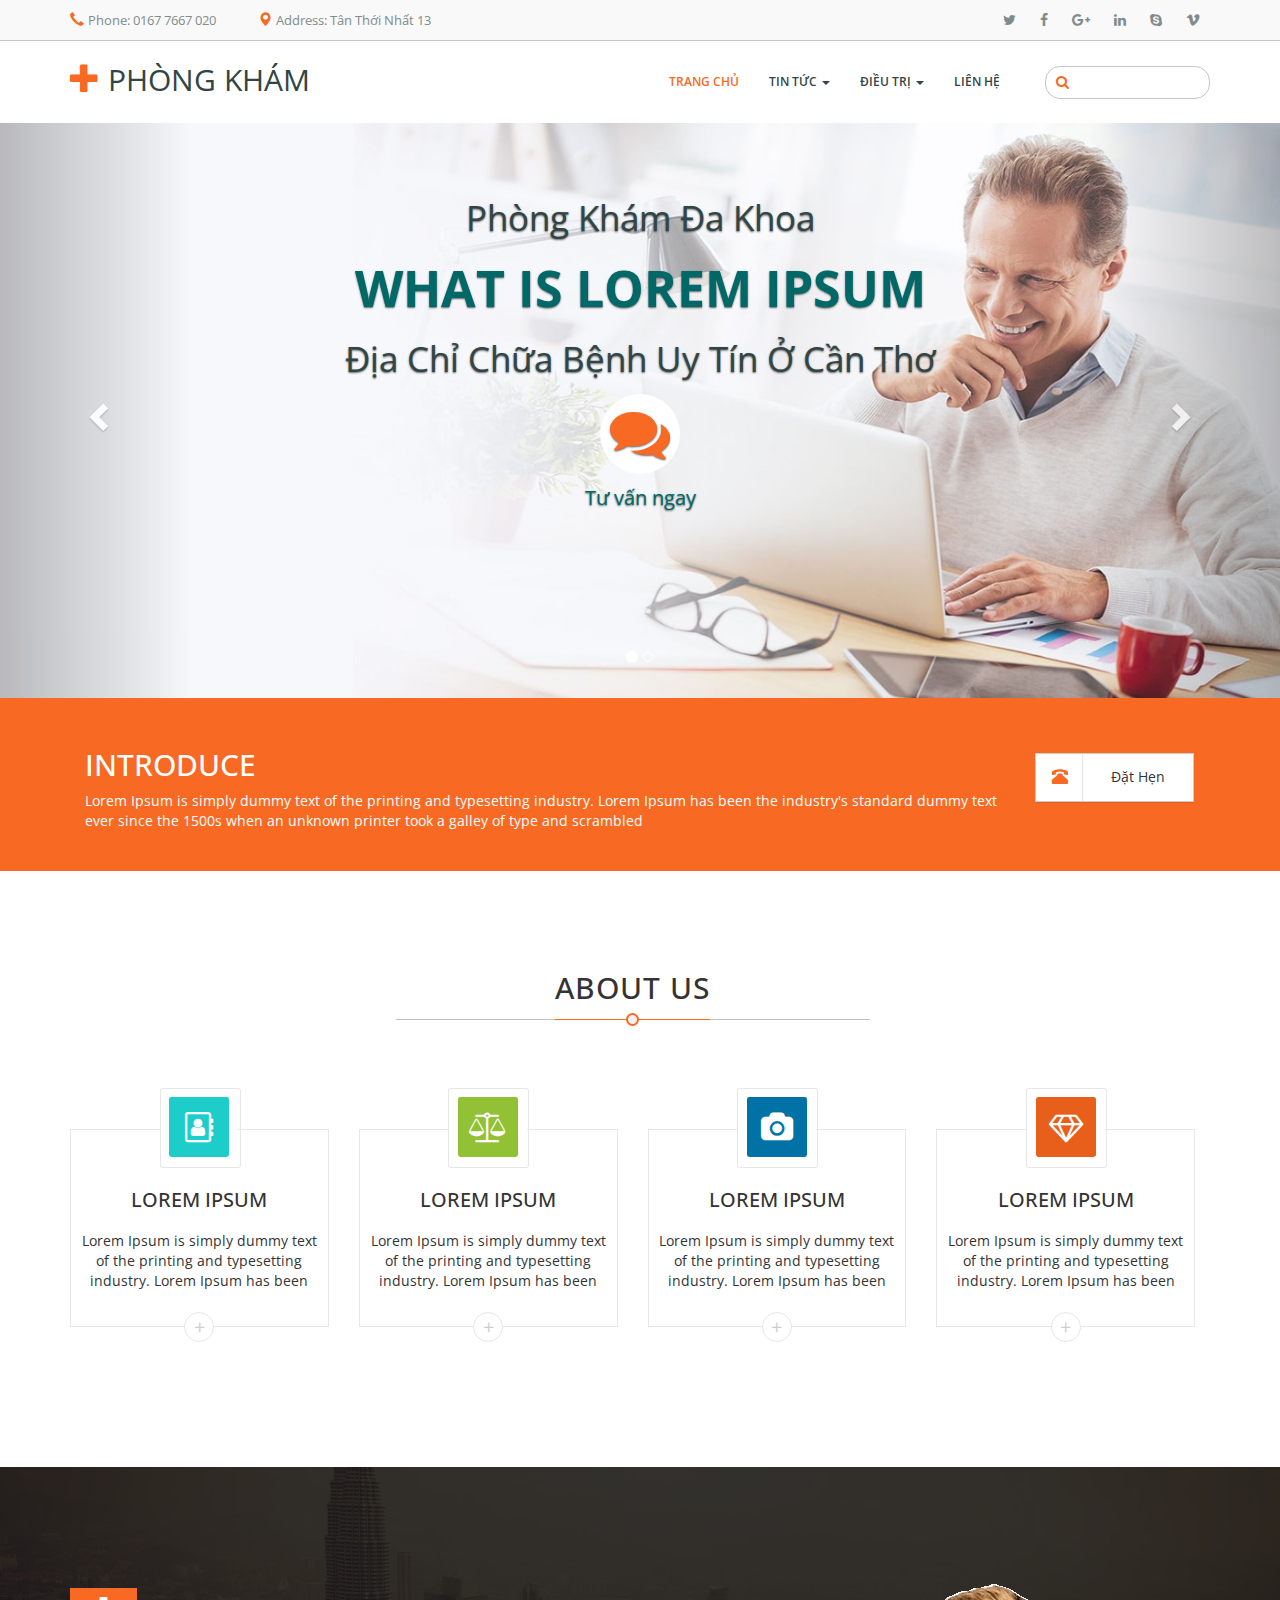
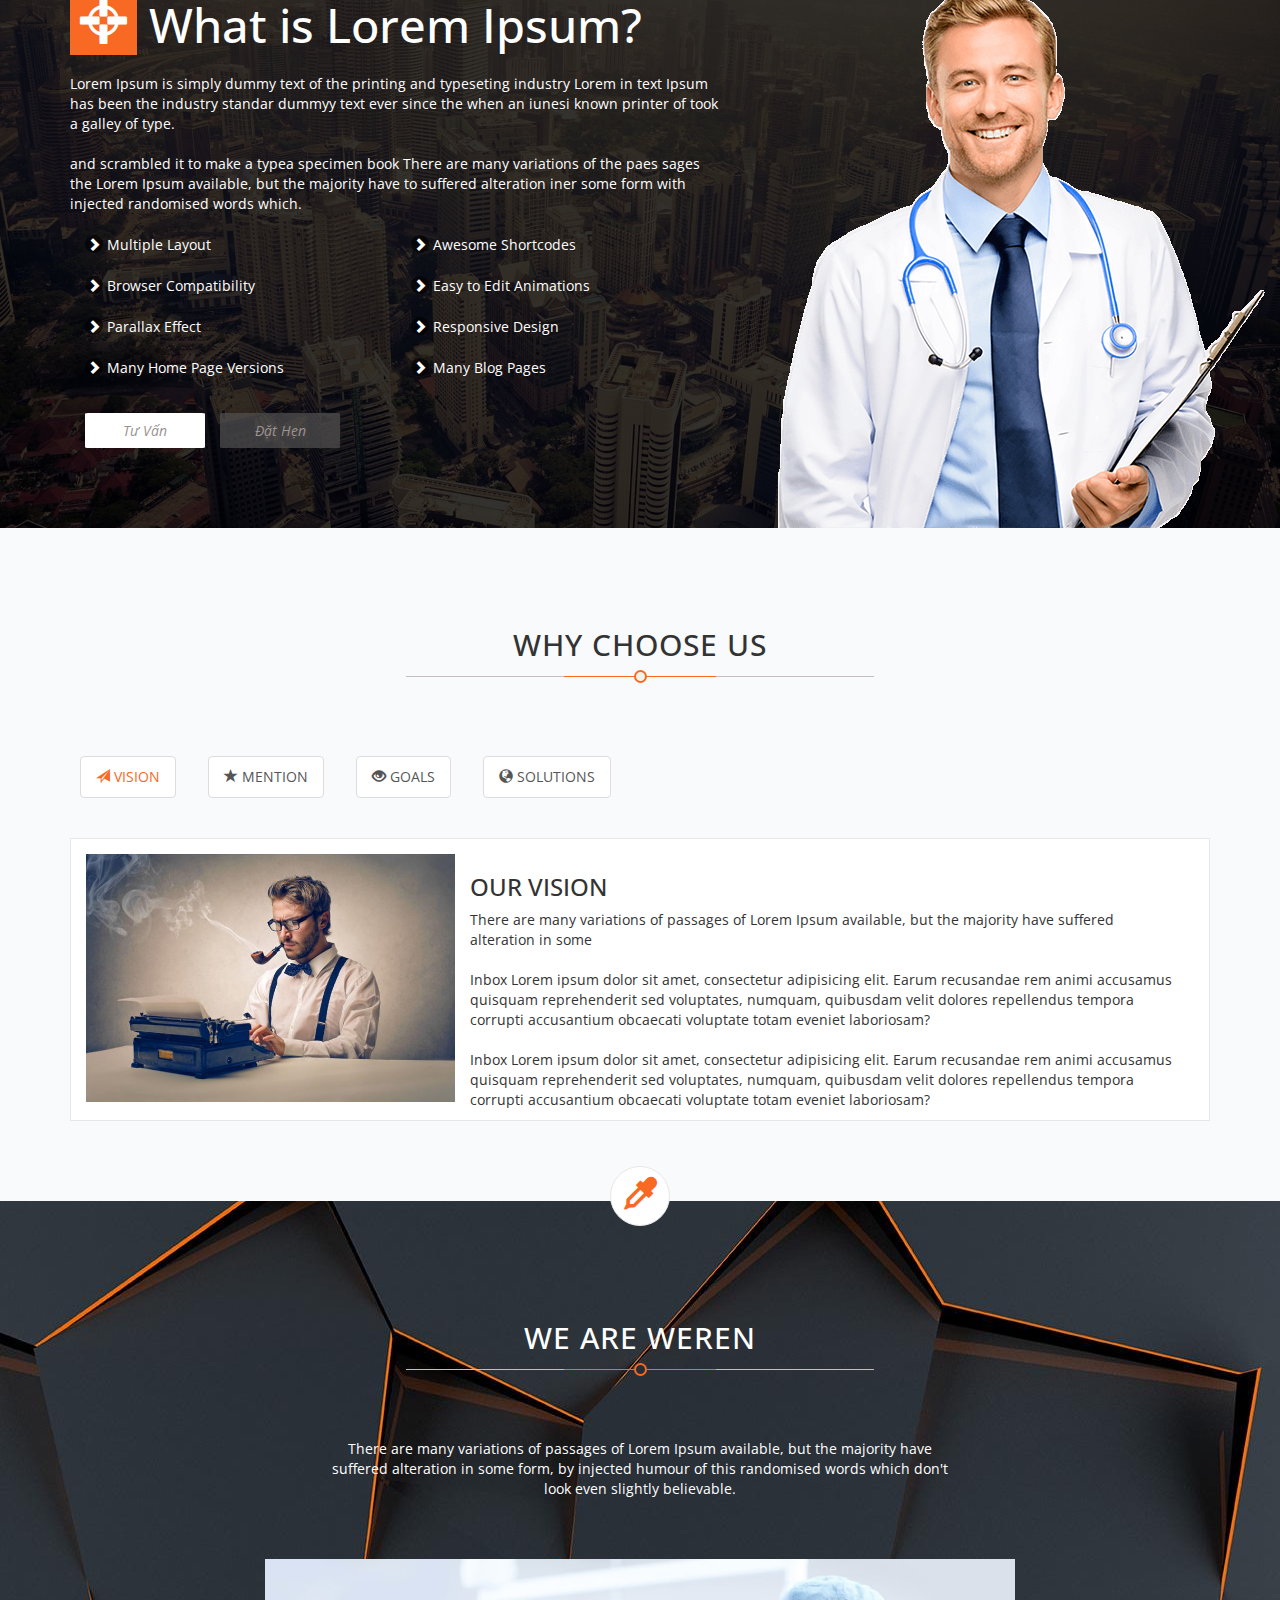
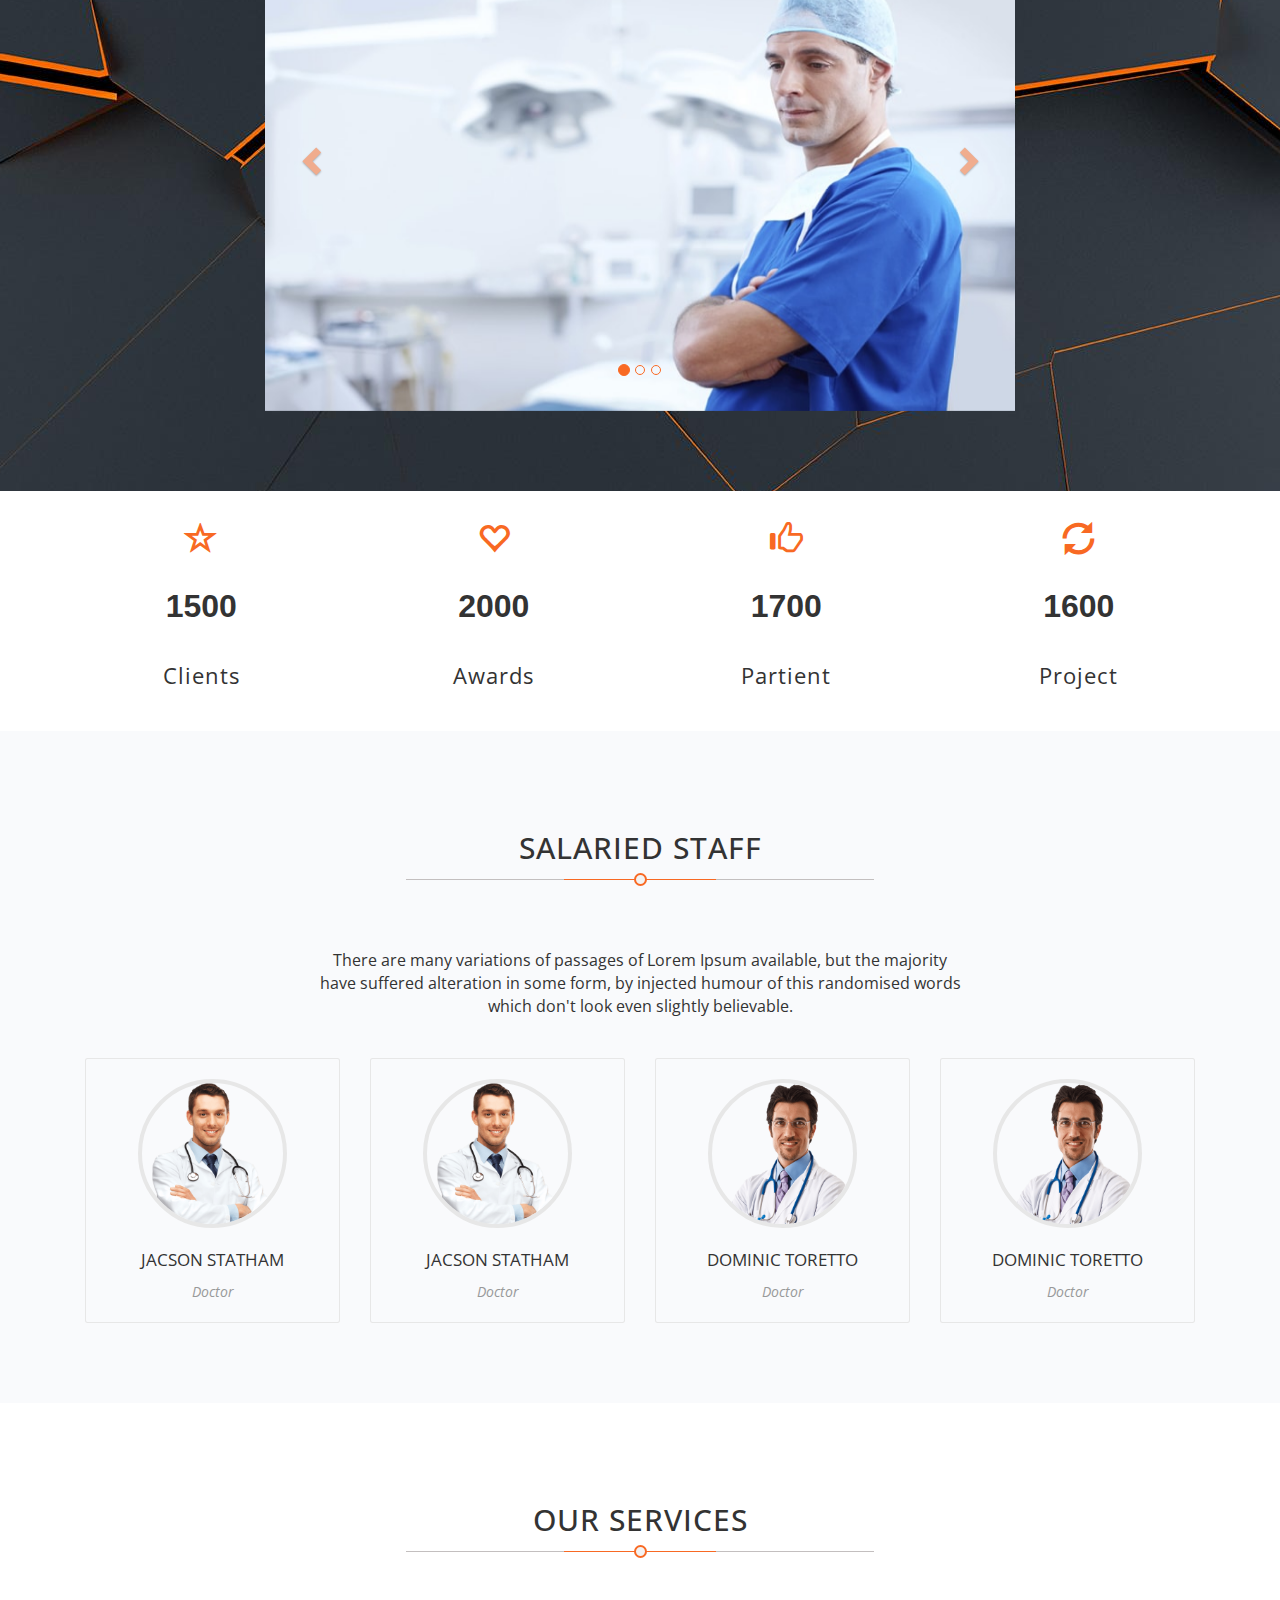
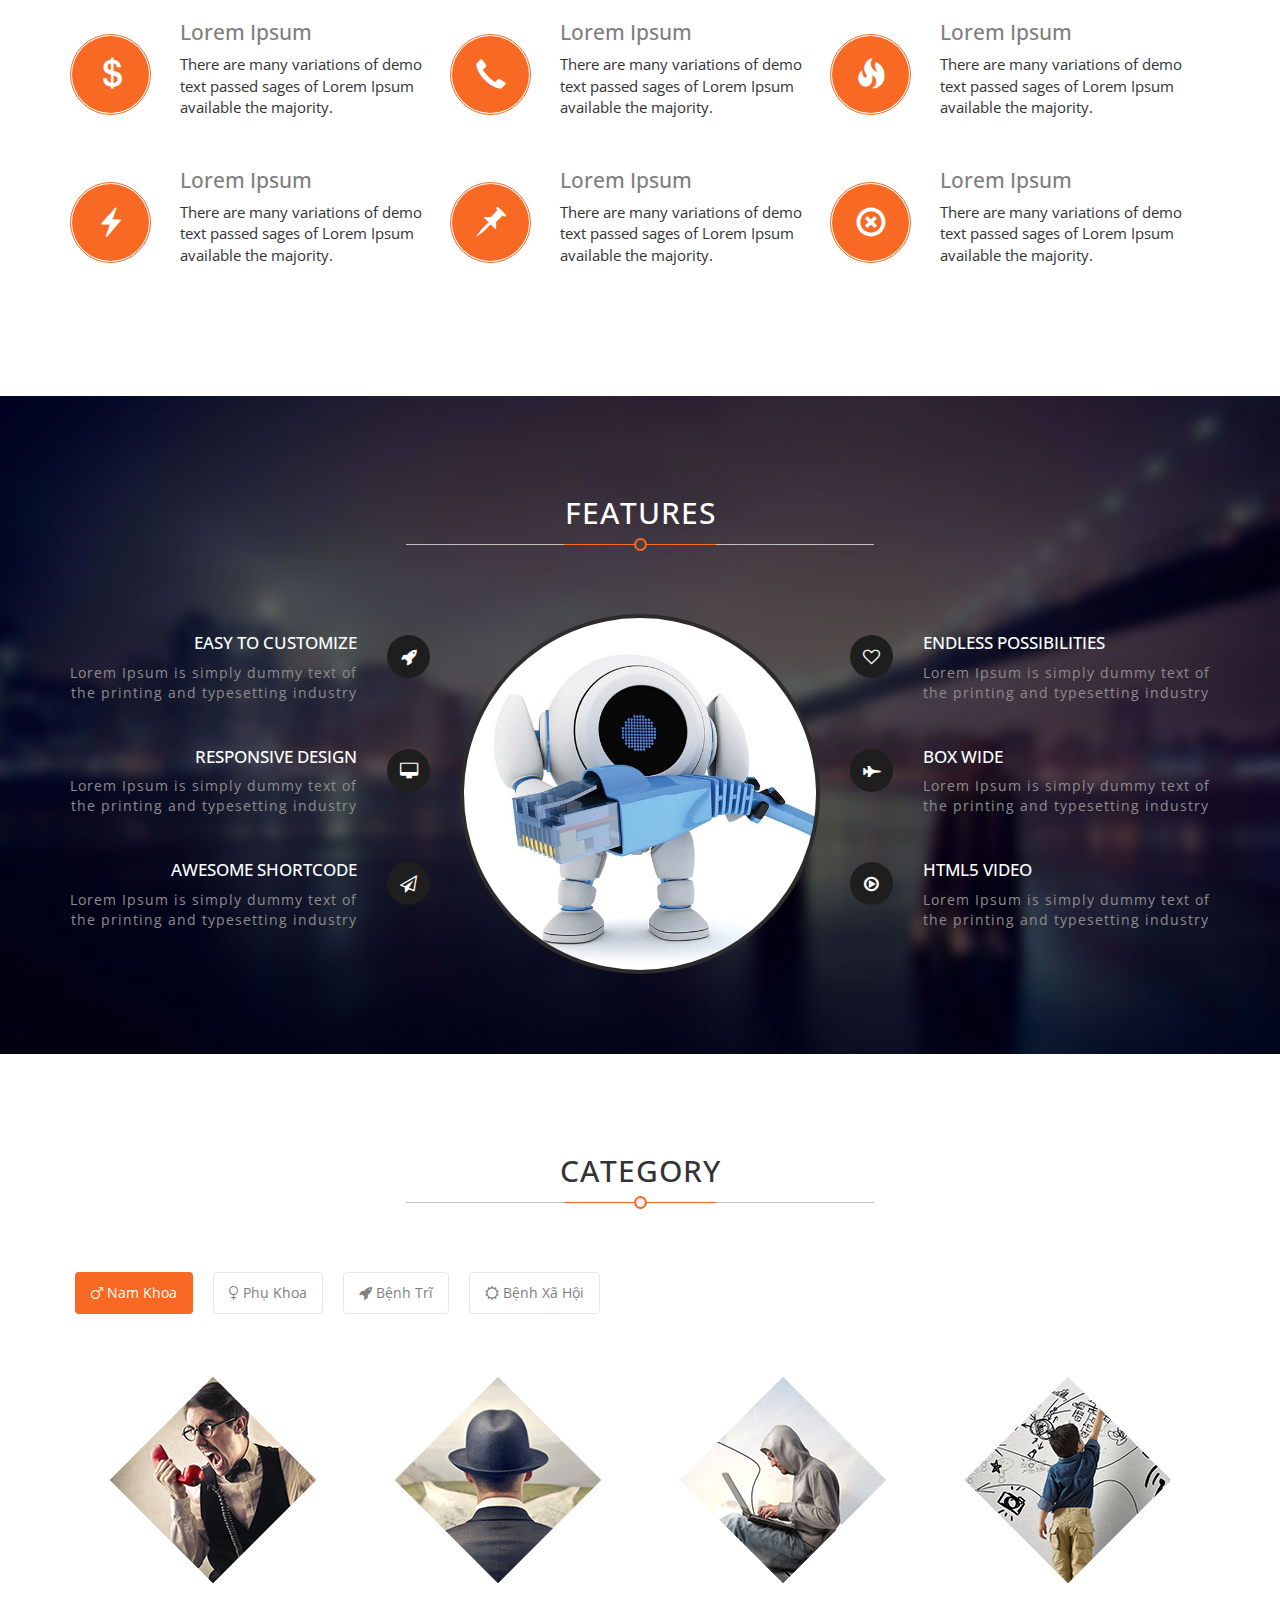
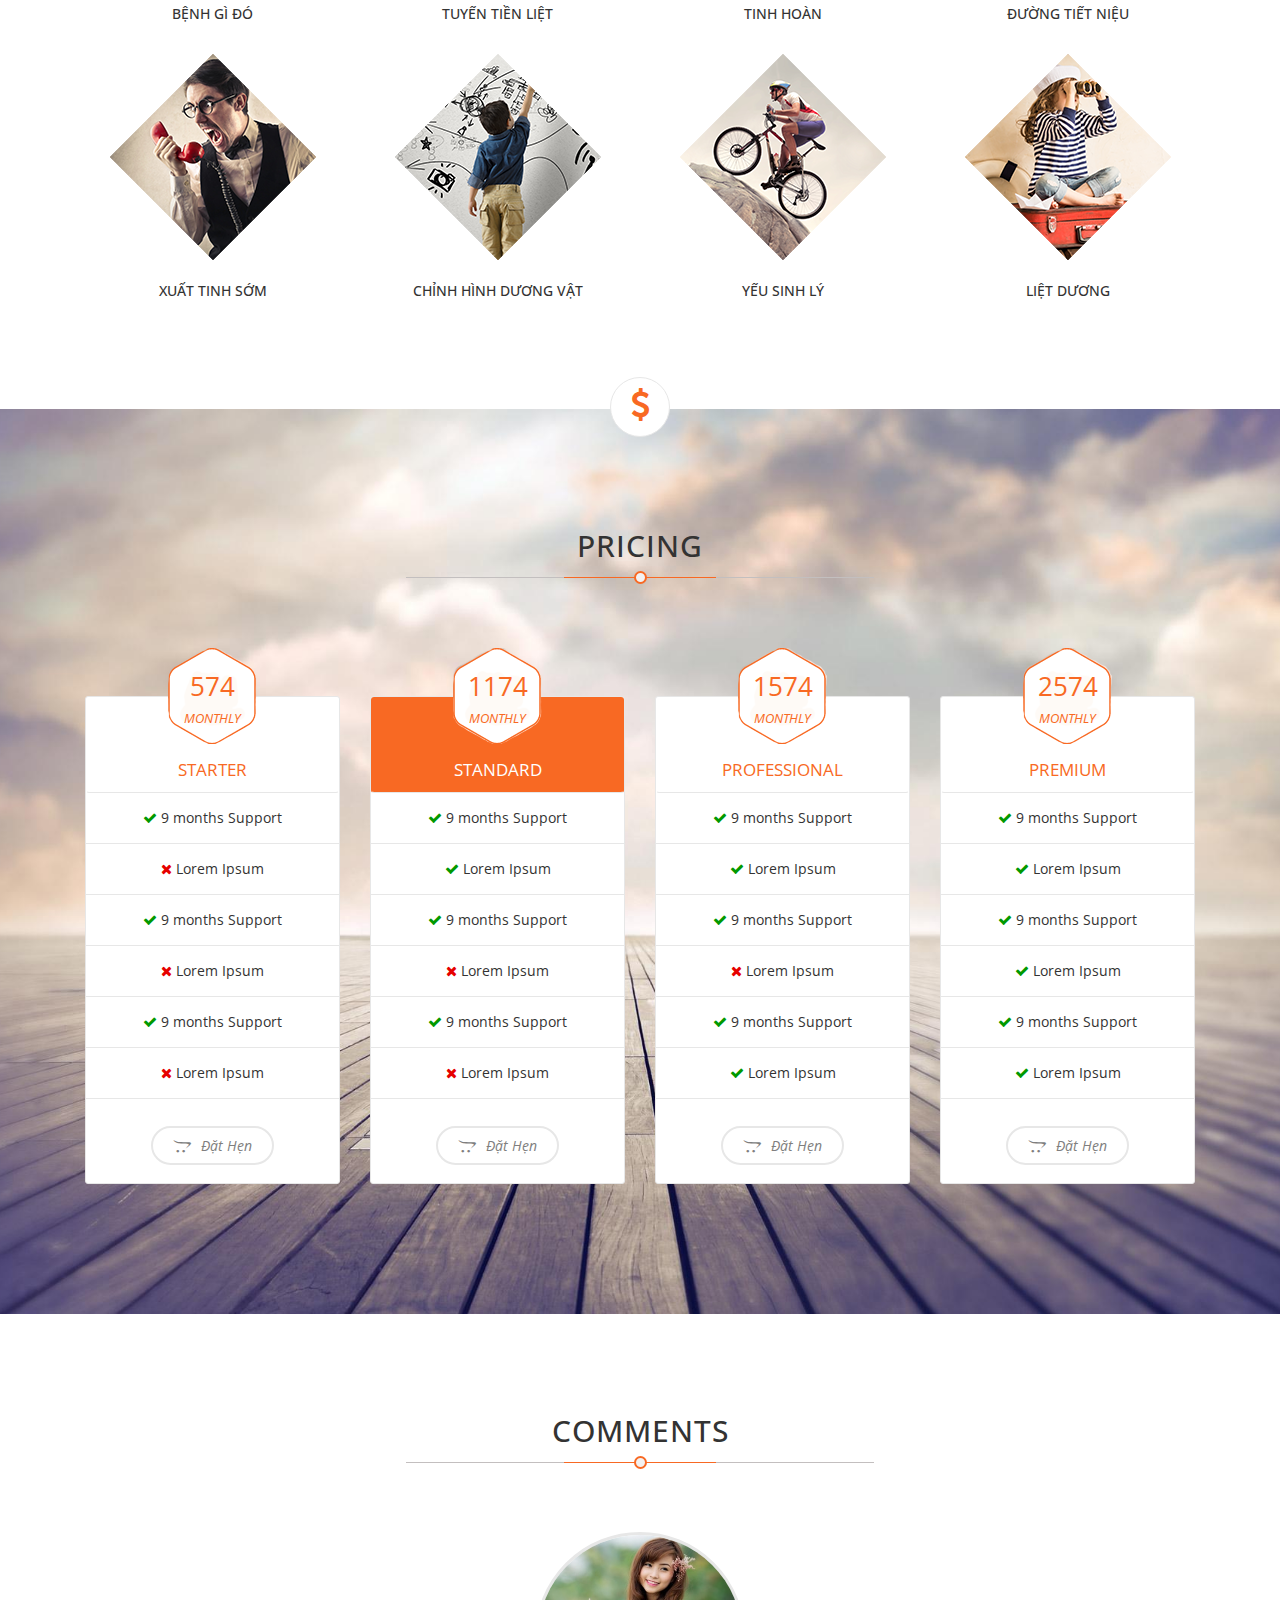
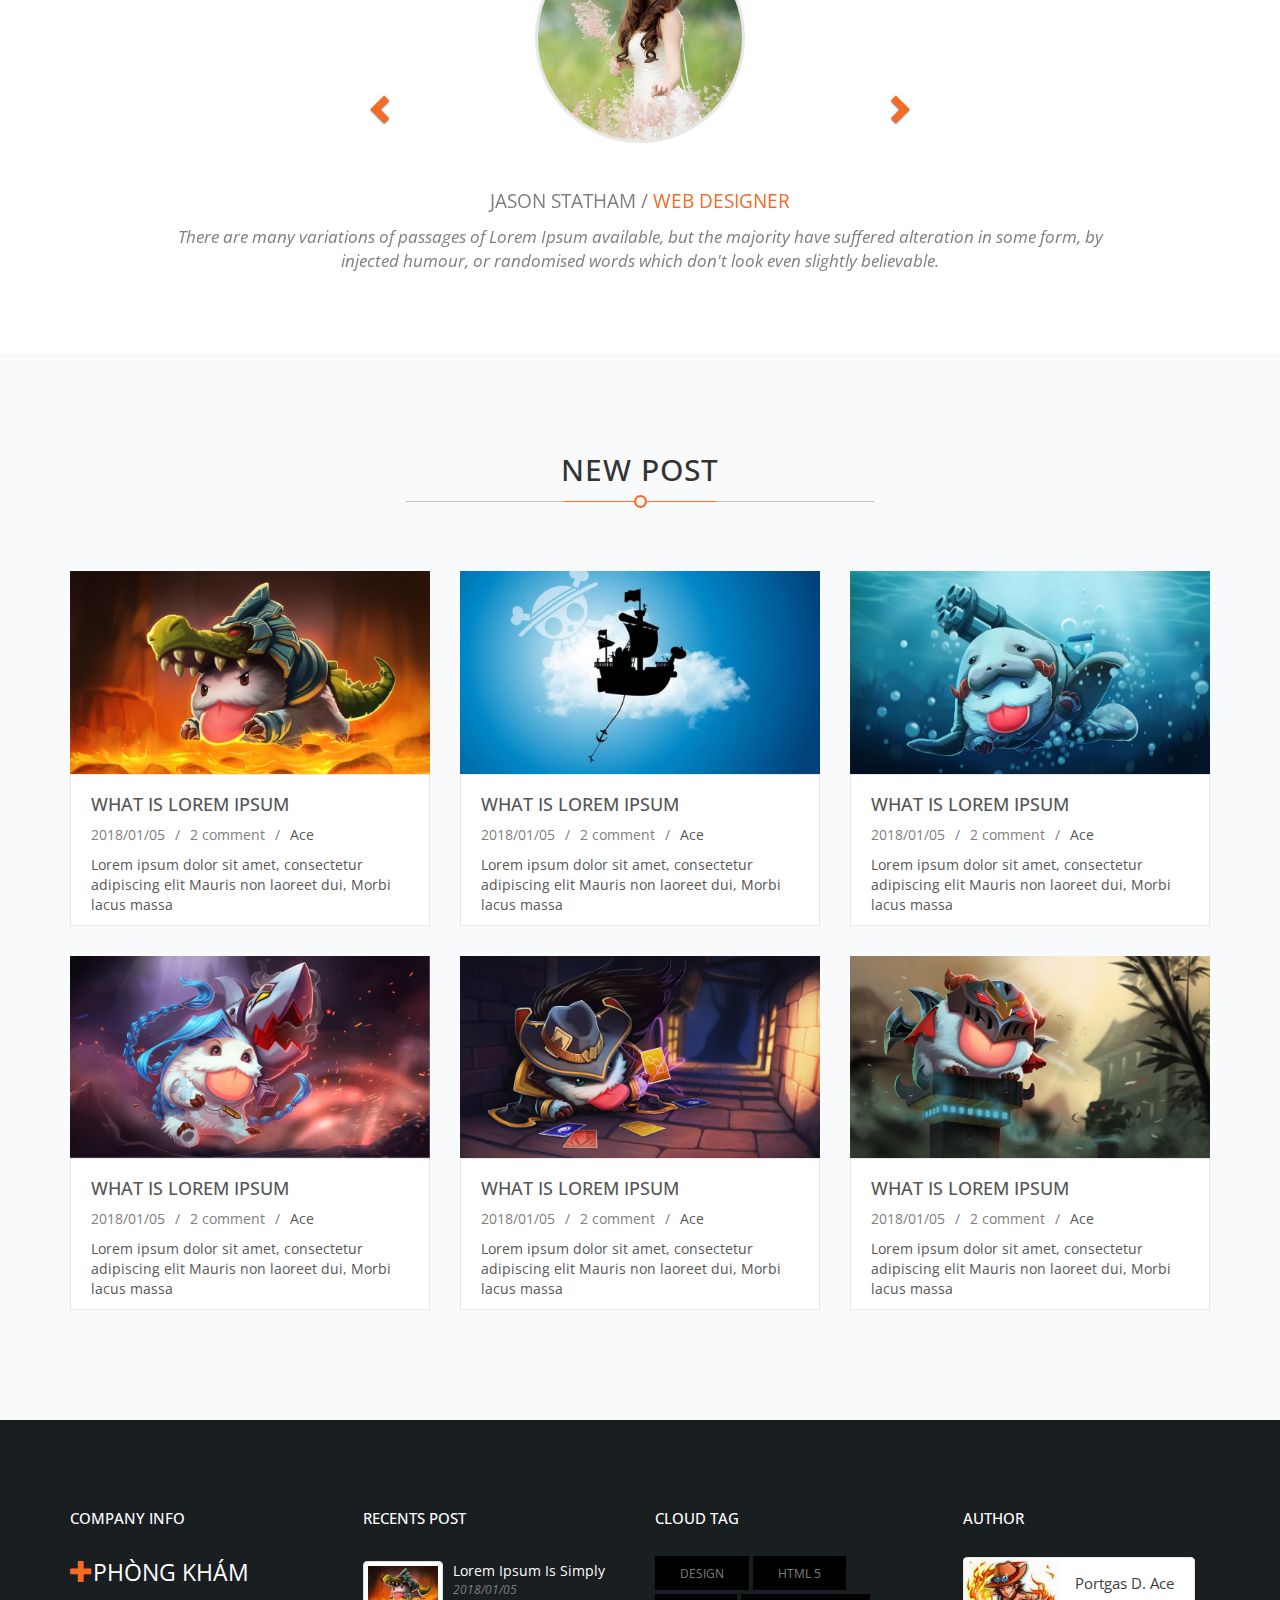
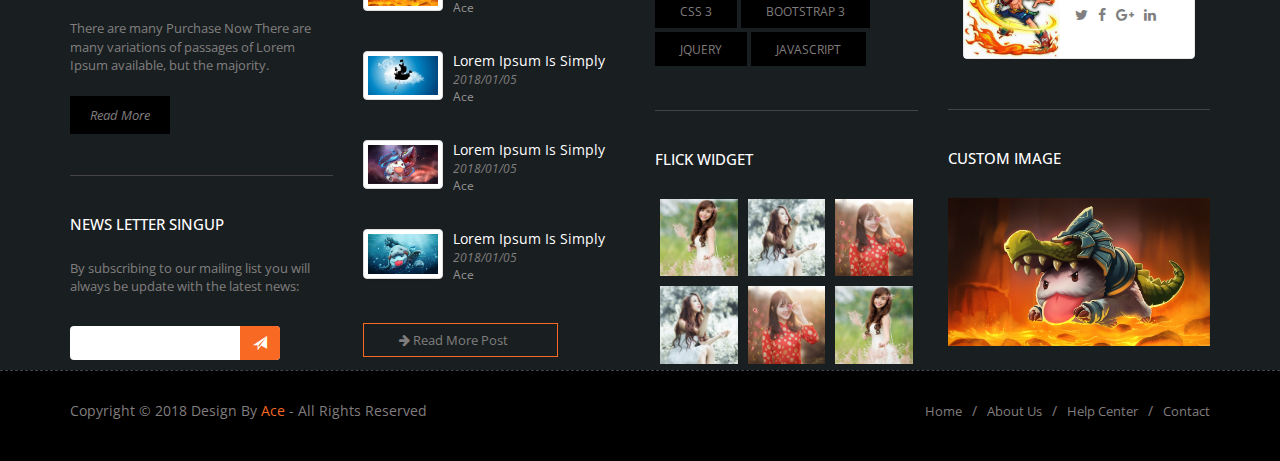
==== commit a2b9a011: "update text" ====
--- a/index.html
+++ b/index.html
@@ -801,7 +801,7 @@
             <div class="tab-pane active" id="namkhoa">
               <div class="item col-xs-6 col-sm-4 col-md-3 text-center">
                 <img src="img/danhmuc1.png" alt="" class="image">
-                <h3 class="text-uppercase">bao quy đầu</h3>
+                <h3 class="text-uppercase">Bệnh gì đó</h3>
               </div>
               <div class="item col-xs-6 col-sm-4 col-md-3 text-center">
                 <img src="img/danhmuc2.png" alt="" class="image">
